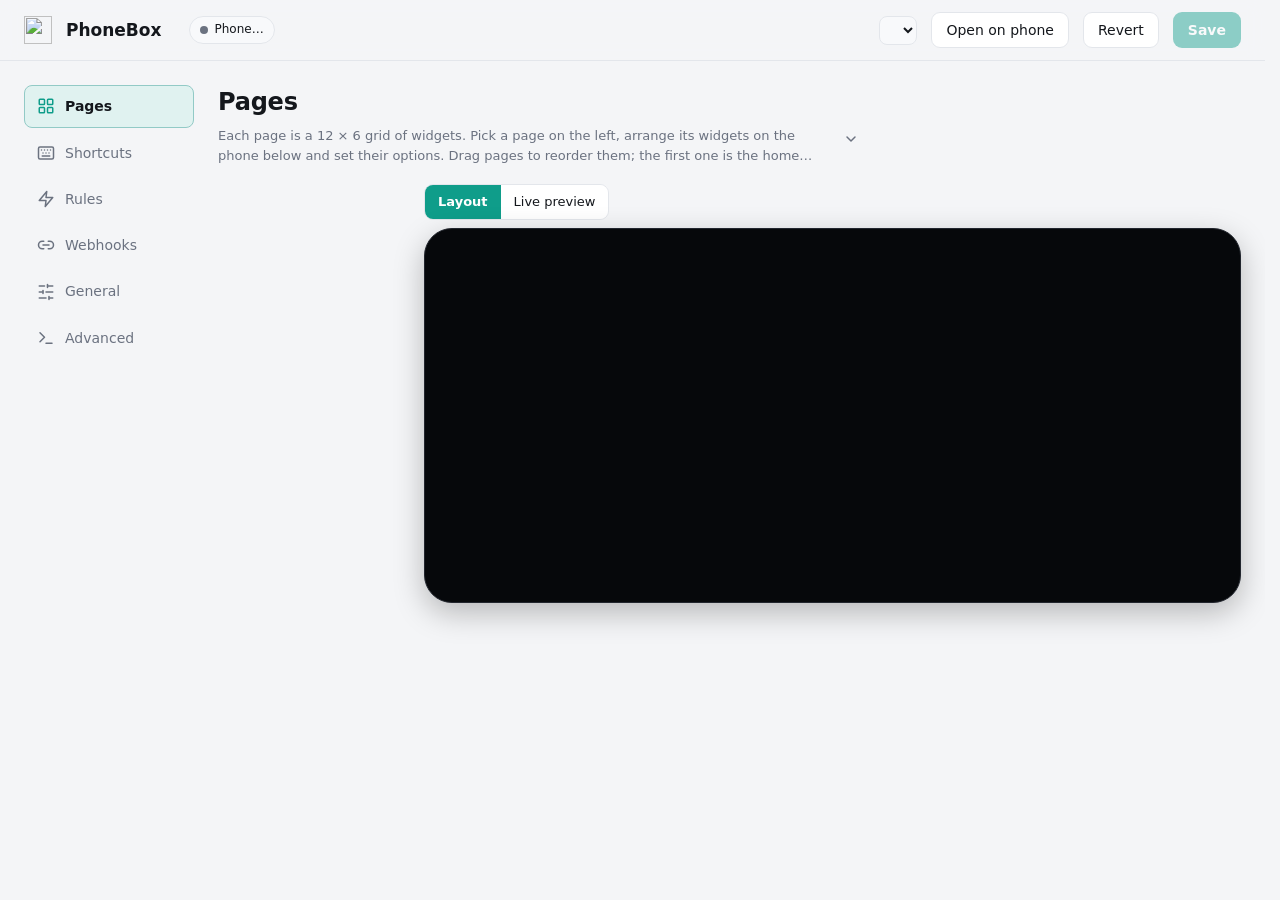
==== agent/PhoneBox.Agent/settings.html @ 84c180b3 "VALORANT page: match status, clip, hold to talk, mic mute, ping, stats Agent (ValorantHost.cs, Windo" ====
<!doctype html>
<html lang="en">
<head>
<meta charset="utf-8">
<meta name="viewport" content="width=device-width, initial-scale=1">
<title>PhoneBox Settings</title>
<link rel="icon" href="/favicon.ico">
<style>
:root {
  --bg: #f4f5f7; --panel: #ffffff; --panel-2: #f8f9fb; --line: #e3e6eb; --text: #14171c; --muted: #6b7280;
  --accent: #0f9d8a; --accent-ink: #ffffff; --danger: #dc2626; --ok: #16a34a; --warn: #d97706;
  --shadow: 0 1px 2px rgba(0,0,0,.05), 0 4px 16px rgba(0,0,0,.04);
  color-scheme: light;
}
@media (prefers-color-scheme: dark) {
  :root { --bg: #0c0e12; --panel: #14171d; --panel-2: #1a1e25; --line: #262b34; --text: #e8ecf1; --muted: #8a94a3;
    --accent: #2dd4bf; --accent-ink: #062b26; --shadow: none; color-scheme: dark; }
}
* { box-sizing: border-box; }
body { margin: 0; background: var(--bg); color: var(--text); font: 14px/1.45 "Segoe UI", system-ui, sans-serif; }
button, input, select, textarea { font: inherit; color: inherit; }
header {
  position: sticky; top: 0; z-index: 10; display: flex; align-items: center; gap: 14px;
  padding: 12px 24px; background: color-mix(in srgb, var(--bg) 88%, transparent); backdrop-filter: blur(8px);
  border-bottom: 1px solid var(--line);
}
header img { width: 28px; height: 28px; }
header h1 { font-size: 17px; margin: 0; font-weight: 650; }
header .ver { color: var(--muted); font-size: 12px; }
.pill { font-size: 12px; padding: 4px 10px; border-radius: 99px; background: var(--panel-2); border: 1px solid var(--line); display: inline-flex; gap: 6px; align-items: center; }
.pill i { width: 8px; height: 8px; border-radius: 50%; background: var(--muted); }
.pill.on i { background: var(--ok); box-shadow: 0 0 6px var(--ok); }
.spacer { flex: 1; }
.btn { border: 1px solid var(--line); background: var(--panel); padding: 7px 14px; border-radius: 9px; cursor: pointer; white-space: nowrap; }
.btn:hover { border-color: color-mix(in srgb, var(--accent) 50%, var(--line)); }
.btn.primary { background: var(--accent); color: var(--accent-ink); border-color: transparent; font-weight: 600; }
.btn.primary:disabled { opacity: .45; cursor: default; }
.btn.danger { color: var(--danger); }
.btn.sm { padding: 4px 9px; font-size: 12.5px; border-radius: 7px; }
.icon-btn { border: 1px solid var(--line); background: var(--panel); width: 30px; height: 30px; border-radius: 8px; cursor: pointer; display: grid; place-items: center; }
.ico { width: 1em; height: 1em; vertical-align: -0.15em; flex: none; }
.ico.m { margin-right: 0.35em; }
.icon-btn:disabled { opacity: .3; cursor: default; }

.layout { display: grid; grid-template-columns: 170px minmax(0, 1fr); gap: 24px; max-width: 1400px; margin: 0 auto; padding: 24px; }
nav { position: sticky; top: 76px; align-self: start; display: flex; flex-direction: column; gap: 2px; }
nav a { padding: 8px 12px; border-radius: 8px; color: var(--text); text-decoration: none; }
nav a:hover { background: var(--panel-2); }
nav a.on { background: var(--panel); box-shadow: var(--shadow); font-weight: 600; border: 1px solid var(--line); }
section { display: none; }
section.on { display: block; }
h2 { font-size: 20px; margin: 0 0 4px; }
.lead { color: var(--muted); margin: 0 0 18px; }
.card { background: var(--panel); border: 1px solid var(--line); border-radius: 14px; box-shadow: var(--shadow); padding: 16px 18px; margin-bottom: 14px; }
.card h3 { margin: 0 0 12px; font-size: 15px; }
.row { display: flex; align-items: center; gap: 12px; flex-wrap: wrap; }
.field { display: flex; flex-direction: column; gap: 5px; margin-bottom: 12px; min-width: 0; }
.field label { font-size: 12.5px; color: var(--muted); font-weight: 600; }
.field .hint { font-size: 12px; color: var(--muted); }
input[type=text], input[type=number], input[type=time], select, textarea {
  background: var(--panel-2); border: 1px solid var(--line); border-radius: 8px; padding: 7px 10px; outline: none; min-width: 0;
}
input:focus, select:focus, textarea:focus { border-color: var(--accent); }
.grid2 { display: grid; grid-template-columns: 1fr 1fr; gap: 0 16px; }
.check { display: inline-flex; align-items: center; gap: 7px; cursor: pointer; user-select: none; margin-right: 14px; }
.check input { accent-color: var(--accent); width: 16px; height: 16px; }
.ha-row { padding: 8px 0; border-bottom: 1px solid var(--line, rgba(255,255,255,.08)); }
.ha-row input[type=text] { min-width: 0; }

/* switch */
.switch { position: relative; width: 40px; height: 22px; flex: 0 0 40px; }
.switch input { opacity: 0; width: 0; height: 0; }
.switch span { position: absolute; inset: 0; background: var(--line); border-radius: 99px; transition: .2s; cursor: pointer; }
.switch span::after { content: ""; position: absolute; left: 3px; top: 3px; width: 16px; height: 16px; background: #fff; border-radius: 50%; transition: .2s; box-shadow: 0 1px 3px rgba(0,0,0,.3); }
.switch input:checked + span { background: var(--accent); }
.switch input:checked + span::after { left: 21px; }

/* pages: layout editor */
.pages-layout { display: grid; grid-template-columns: 190px minmax(0, 1fr); gap: 16px; align-items: start; }
#pageTabs { position: sticky; top: 76px; display: flex; flex-direction: column; gap: 4px; }
.ptab { display: flex; align-items: center; gap: 8px; padding: 7px 10px; border-radius: 9px; cursor: pointer; border: 1px solid transparent; user-select: none; }
.ptab:hover { background: var(--panel-2); }
.ptab.on { background: var(--panel); border-color: var(--line); box-shadow: var(--shadow); font-weight: 600; }
.ptab.off .pt-name, .ptab.off .pt-ico { opacity: .4; text-decoration: line-through; }
.ptab.dragging { opacity: .4; }
.ptab.over { outline: 2px dashed var(--accent); }
.pt-num { width: 20px; color: var(--muted); font-size: 12px; text-align: right; }
.pt-ico { font-size: 16px; }
.pt-name { flex: 1; min-width: 0; overflow: hidden; text-overflow: ellipsis; white-space: nowrap; }
.pt-n { font-size: 11px; color: var(--muted); background: var(--panel-2); border-radius: 6px; padding: 0 6px; }
.canvas-wrap { display: flex; justify-content: center; }
.stage-bar { display: flex; align-items: center; gap: 12px; margin: 0 0 8px; flex-wrap: wrap; }
.seg { display: inline-flex; border: 1px solid var(--line); border-radius: 9px; overflow: hidden; }
.seg button { border: 0; background: var(--panel); padding: 6px 13px; cursor: pointer; font: inherit; font-size: 13px; color: var(--text); }
.seg button.on { background: var(--accent); color: var(--accent-ink); font-weight: 600; }
#pageEditor.live .layout-hint { display: none; }
.preview { position: relative; aspect-ratio: 780 / 360; overflow: hidden; border-radius: 10px; background: #000; }
.preview iframe { position: absolute; left: 0; top: 0; width: 780px; height: 360px; border: 0; transform-origin: 0 0; }
.phone { width: 100%; max-width: 860px; padding: 14px 18px; border-radius: 28px; background: #06080b; border: 1px solid #22262e; box-shadow: 0 10px 30px rgba(0,0,0,.25); }
.canvas { position: relative; aspect-ratio: 752 / 333; display: grid; grid-template-columns: repeat(12, 1fr); grid-template-rows: repeat(6, 1fr); gap: 6px; touch-action: none; }
.canvas .cell { border-radius: 6px; background: rgba(255,255,255,.035); }
.wb { position: relative; z-index: 1; border-radius: 10px; background: #1a2230; border: 1.5px solid #2c3647; color: #e8ecf1; cursor: grab; overflow: hidden; display: flex; container-type: size; }
.wb:active { cursor: grabbing; }
.wb.sel { border-color: var(--accent); box-shadow: 0 0 0 3px color-mix(in srgb, var(--accent) 35%, transparent); z-index: 2; }
.wb-in { flex: 1; min-width: 0; display: flex; flex-direction: column; align-items: center; justify-content: center; text-align: center; padding: 4px; gap: 1px; pointer-events: none; }
.wb-ico { font-size: clamp(14px, 30cqmin, 34px); line-height: 1.1; }
.wb b { font-size: 12px; font-weight: 600; white-space: nowrap; overflow: hidden; text-overflow: ellipsis; max-width: 100%; }
.wb small { font-size: 11px; color: #94a3b8; white-space: nowrap; overflow: hidden; text-overflow: ellipsis; max-width: 100%; }
@container (max-height: 52px) { .wb small { display: none; } }
@container (max-height: 36px) { .wb b { display: none; } }
.rz { position: absolute; right: 0; bottom: 0; width: 16px; height: 16px; cursor: nwse-resize; background: linear-gradient(135deg, transparent 50%, var(--accent) 50%); border-bottom-right-radius: 8px; opacity: .7; }
.ed-cols { display: grid; grid-template-columns: minmax(0, 1fr) minmax(0, 1fr); gap: 14px; align-items: start; }
.palette { display: grid; grid-template-columns: 1fr; gap: 2px; max-height: 620px; overflow-y: auto; }
.pal-cat { font-size: 11px; letter-spacing: .1em; text-transform: uppercase; color: var(--muted); font-weight: 700; margin: 10px 0 2px 8px; }
.pal-cat:first-child { margin-top: 0; }
input[type=search] { background: var(--panel-2); border: 1px solid var(--line); border-radius: 8px; padding: 6px 10px; outline: none; }
.pal { display: flex; gap: 10px; align-items: center; text-align: left; padding: 6px 8px; border-radius: 9px; border: 1px solid transparent; background: none; cursor: pointer; }
.pal:hover { background: var(--panel-2); border-color: var(--line); }
.pal-ico { font-size: 20px; width: 28px; text-align: center; }
.pal b { display: block; font-size: 13px; }
.pal small { display: block; font-size: 12px; color: var(--muted); line-height: 1.3; }
.opts { display: flex; flex-wrap: wrap; gap: 6px 4px; align-items: center; }
textarea { width: 100%; resize: vertical; }
[hidden] { display: none !important; }
.modal { position: fixed; inset: 0; z-index: 40; background: rgba(0,0,0,.45); display: flex; align-items: center; justify-content: center; padding: 24px; }
.pair-qrs { display: flex; flex-wrap: wrap; gap: 18px; margin: 12px 0; }
.pair-qr { flex: 1 1 260px; display: flex; flex-direction: column; align-items: center; gap: 8px; text-align: center; }
.pair-qr img { width: min(260px, 100%); aspect-ratio: 1; background: #fff; border-radius: 12px; padding: 6px; }
.pair-qr.expired img { opacity: .15; }
.modal-box { background: var(--panel); border: 1px solid var(--line); border-radius: 16px; padding: 18px 20px; width: min(1000px, 100%); max-height: 90vh; overflow-y: auto; }
.tpl-grid { display: grid; grid-template-columns: repeat(auto-fill, minmax(210px, 1fr)); gap: 12px; }
.tpl { display: flex; flex-direction: column; gap: 4px; text-align: left; padding: 10px; border-radius: 12px; border: 1px solid var(--line); background: var(--panel-2); cursor: pointer; }
.tpl:hover { border-color: var(--accent); }
.tpl small { color: var(--muted); font-size: 12px; }
.mini { aspect-ratio: 2.26; display: grid; grid-template-columns: repeat(12, 1fr); grid-template-rows: repeat(6, 1fr); gap: 2px; background: #06080b; border-radius: 8px; padding: 4px; margin-bottom: 4px; }
.mini span { background: #1f2937; border-radius: 3px; display: grid; place-items: center; font-size: 12px; overflow: hidden; }
.empty-mini { display: grid; place-items: center; font-size: 28px; color: #64748b; }
/* webhooks */
.ex { display: grid; grid-template-columns: 210px minmax(0, 1fr); gap: 10px; align-items: center; margin-bottom: 6px; }
.ex span { color: var(--muted); font-size: 13px; }
.cmdline { display: block; cursor: copy; white-space: nowrap; overflow-x: auto; padding: 6px 10px; font: 12px/1.5 Consolas, "Cascadia Mono", monospace; }
table.items { width: 100%; border-collapse: collapse; font-size: 13px; }
table.items td { border-top: 1px solid var(--line); padding: 6px 8px; vertical-align: middle; }
table.items td.val { font-family: Consolas, monospace; font-size: 12px; max-width: 420px; overflow: hidden; text-overflow: ellipsis; white-space: nowrap; }
@media (max-width: 1100px) { .pages-layout, .ed-cols { grid-template-columns: 1fr; } #pageTabs { position: static; } }

/* rules */
.rule { display: grid; gap: 10px; }
.rule .line { display: flex; align-items: center; gap: 8px; flex-wrap: wrap; }
.rule .line > b { font-size: 13px; color: var(--muted); font-weight: 600; min-width: 44px; }
.rule select, .rule input[type=text], .rule input[type=number] { width: auto; min-width: 0; }
.rule input.grow { flex: 1 1 180px; }
.rule.off { opacity: .55; }
.rule .live { font-size: 12px; color: var(--accent); font-weight: 600; }
.rule .ropts { border-top: 1px solid var(--line); padding-top: 8px; display: grid; gap: 8px; }
.rule .ropts summary { cursor: pointer; font-size: 13px; color: var(--muted); font-weight: 600; }
.rule .ropts[open] summary { margin-bottom: 4px; }
.rule .days { display: inline-flex; gap: 3px; }
.rule .day { border: 1px solid var(--line); background: none; color: var(--muted); border-radius: 7px; padding: 3px 7px; font-size: 12px; cursor: pointer; }
.rule .day.on { background: color-mix(in srgb, var(--accent) 22%, transparent); color: var(--text); border-color: color-mix(in srgb, var(--accent) 55%, transparent); }
.presets { display: flex; flex-wrap: wrap; gap: 8px; }
.phone-row { border-top: 1px solid var(--line); padding: 10px 0; }
.phone-row:first-child { border-top: 0; padding-top: 0; }
.phone-row .row { gap: 10px; }
.phone-pages { display: flex; flex-wrap: wrap; gap: 4px 12px; margin-top: 8px; }
.cal-row { display: grid; grid-template-columns: 160px minmax(0, 1fr) 44px auto; gap: 8px; align-items: center; margin-bottom: 8px; }
.feed-row { grid-template-columns: 160px minmax(0, 1fr) auto; }
.cam-row { grid-template-columns: 160px minmax(0, 1fr) 80px 80px auto; }
.console-row { display: grid; grid-template-columns: 160px minmax(0, 1fr) auto; gap: 8px; align-items: start; margin-bottom: 14px; }
.console-row textarea, .console-row .console-dial { grid-column: 1 / 3; }
.console-row textarea { font-family: ui-monospace, Consolas, monospace; }
.console-dial { display: grid; grid-template-columns: repeat(3, minmax(0, 1fr)); gap: 8px; }
.cal-row input[type=color] { width: 44px; height: 34px; padding: 2px; }
@media (max-width: 700px) { .cal-row { grid-template-columns: 1fr 44px auto; } .feed-row { grid-template-columns: 1fr auto; } .cam-row { grid-template-columns: 1fr 80px 80px auto; } .cal-row .cal-url { grid-column: 1 / -1; grid-row: 2; } }

/* shortcuts */
.deck { display: grid; grid-template-columns: repeat(var(--cols, 4), minmax(0, 1fr)); gap: 10px; margin-bottom: 14px; }
.key {
  position: relative; aspect-ratio: 1.75; border-radius: 14px; cursor: pointer; display: flex; flex-direction: column; align-items: center; justify-content: center; gap: 4px;
  background: linear-gradient(160deg, color-mix(in srgb, var(--k) 28%, #11151b), #11151b); color: #eef2f6;
  border: 2px solid color-mix(in srgb, var(--k) 45%, transparent); user-select: none;
}
.key .ki { font-size: 26px; line-height: 1; }
.key .kl { font-size: 12.5px; font-weight: 500; max-width: 92%; overflow: hidden; text-overflow: ellipsis; white-space: nowrap; }
.key.sel { border-color: var(--accent); box-shadow: 0 0 0 3px color-mix(in srgb, var(--accent) 35%, transparent); }
.key.add { background: transparent; color: var(--muted); border: 2px dashed var(--line); }
.key.dragging { opacity: .35; }
.key.over { outline: 2px dashed var(--accent); outline-offset: 2px; }
.editor .grid2 { align-items: start; }
.swatches { display: flex; gap: 6px; flex-wrap: wrap; margin-top: 4px; }
.swatches button { width: 22px; height: 22px; border-radius: 6px; border: 2px solid transparent; cursor: pointer; }
.swatches button.on { border-color: var(--text); }
.emojis { display: flex; gap: 2px; flex-wrap: wrap; margin-top: 4px; }
.emojis button { border: 0; background: none; font-size: 18px; width: 30px; height: 30px; border-radius: 6px; cursor: pointer; color: inherit; display: inline-grid; place-items: center; }
.emojis button:hover { background: var(--panel-2); }
input[type=color] { width: 42px; height: 34px; border: 1px solid var(--line); border-radius: 8px; background: var(--panel-2); padding: 2px; }
.icon-input { width: 70px; text-align: center; font-size: 20px; }
.custom-icon-preview { width: 30px; height: 30px; object-fit: contain; border-radius: 6px; background: var(--panel-2); }

/* smart stack builder in inspector */
.stack-list { display: flex; flex-direction: column; gap: 6px; margin: 6px 0 10px; }
.stack-row {
  display: flex;
  align-items: center;
  gap: 8px;
  padding: 8px 10px;
  background: var(--panel-2);
  border: 1px solid var(--line);
  border-radius: 9px;
  user-select: none;
  cursor: pointer;
  transition: border-color .15s ease, background .15s ease, opacity .15s ease;
}
.stack-row:hover { background: color-mix(in srgb, var(--panel-2) 80%, var(--line)); }
.stack-row.off { opacity: .5; }
.stack-row.off .stack-row-name { text-decoration: line-through; }
.stack-row.dragging { opacity: .35; }
.stack-row.over { outline: 2px dashed var(--accent); outline-offset: 1px; }
.stack-row.has-config-open {
  border-bottom-left-radius: 0;
  border-bottom-right-radius: 0;
  border-color: var(--accent);
  background: color-mix(in srgb, var(--accent) 12%, var(--panel-2));
}
.stack-row-handle {
  cursor: grab;
  color: var(--muted);
  font-size: 15px;
  line-height: 1;
  padding: 2px 4px;
}
.stack-row-handle:active { cursor: grabbing; }
.stack-row-check { cursor: pointer; }
.stack-row-ico { font-size: 17px; width: 22px; text-align: center; }
.stack-row-name { flex: 1; min-width: 0; font-size: 13px; font-weight: 500; overflow: hidden; text-overflow: ellipsis; white-space: nowrap; }
.stack-row-chevron { font-size: 11px; color: var(--muted); padding: 0 4px; }
.stack-row:hover .stack-row-chevron { color: var(--text); }
.stack-row-actions { display: flex; align-items: center; gap: 4px; }
.stack-btn-sm {
  background: none;
  border: none;
  color: var(--muted);
  cursor: pointer;
  padding: 3px 6px;
  border-radius: 5px;
  font-size: 11px;
  line-height: 1;
}
.stack-btn-sm:hover:not(:disabled) { background: var(--line); color: var(--text); }
.stack-btn-sm:disabled { opacity: 0.3; cursor: default; }
.stack-btn-del:hover { background: rgba(239, 68, 68, 0.2); color: #f87171; }
.stack-sub-config {
  margin: -6px 0 4px;
  padding: 10px 12px;
  background: var(--panel);
  border: 1px solid var(--accent);
  border-top: none;
  border-bottom-left-radius: 9px;
  border-bottom-right-radius: 9px;
  display: flex;
  flex-direction: column;
  gap: 8px;
  box-shadow: 0 4px 10px rgba(0, 0, 0, 0.25);
}
.stack-sub-header {
  display: flex;
  justify-content: space-between;
  align-items: center;
  padding-bottom: 4px;
  border-bottom: 1px solid var(--line);
}
.stack-dropzone {
  border: 2px dashed var(--line);
  border-radius: 10px;
  padding: 12px 10px;
  text-align: center;
  color: var(--muted);
  font-size: 12.5px;
  cursor: default;
  transition: all .2s ease;
  background: rgba(255, 255, 255, 0.015);
  display: flex;
  align-items: center;
  justify-content: center;
  gap: 8px;
}
.stack-dropzone.over {
  border-color: var(--accent);
  background: color-mix(in srgb, var(--accent) 15%, transparent);
  color: var(--accent);
}
.pal[draggable="true"] { cursor: grab; }
.pal[draggable="true"]:active { cursor: grabbing; }
.wb.stack-canvas-over {
  border-color: var(--accent) !important;
  box-shadow: 0 0 0 3px color-mix(in srgb, var(--accent) 50%, transparent) !important;
}

/* city search */
.results { display: flex; flex-direction: column; border: 1px solid var(--line); border-radius: 8px; overflow: hidden; margin-top: 6px; }
.results button { text-align: left; border: 0; background: var(--panel); padding: 8px 10px; cursor: pointer; border-bottom: 1px solid var(--line); }
.results button:last-child { border-bottom: 0; }
.results button:hover { background: var(--panel-2); }
.results small { color: var(--muted); }

textarea.json { width: 100%; min-height: 420px; font: 12.5px/1.5 Consolas, "Cascadia Mono", monospace; resize: vertical; }
code { background: var(--panel-2); padding: 1px 6px; border-radius: 5px; font-size: 12.5px; }
dl { display: grid; grid-template-columns: max-content 1fr; gap: 6px 16px; margin: 0; }
dt { color: var(--muted); }
dd { margin: 0; word-break: break-all; }

.toast { position: fixed; bottom: 22px; left: 50%; transform: translate(-50%, 20px); opacity: 0; transition: .25s; padding: 10px 18px; border-radius: 10px;
  background: var(--text); color: var(--bg); font-weight: 500; pointer-events: none; z-index: 50; }
.toast.on { opacity: 1; transform: translate(-50%, 0); }
.toast.err { background: var(--danger); color: #fff; }
.dirty-dot { width: 8px; height: 8px; border-radius: 50%; background: var(--warn); }
.dirty { display: none; align-items: center; gap: 7px; font-size: 12px; color: var(--muted); white-space: nowrap; }
.is-dirty .dirty { display: inline-flex; animation: pb-in .18s var(--ease) backwards; }
@media (max-width: 1000px) { .dirty span { display: none; } }
/* a waiting update sits in the header, seen from every section: the Updates card is far down General */
.upd-top { display: inline-flex; align-items: center; color: var(--accent); background: color-mix(in srgb, var(--accent) 12%, var(--panel)); border-color: color-mix(in srgb, var(--accent) 60%, var(--line)); font-weight: 600; }
.upd-top[hidden] { display: none; }
.upd-top:disabled { opacity: .6; cursor: default; }
@media (max-width: 700px) { .upd-top .lbl { display: none; } .upd-top .ico.m { margin-right: 0; } }

/* ---------------------------------------------------------------- feel: feedback, targets, focus, motion
   Fitts: bigger hit areas, nothing moves under the pointer. Doherty: every control answers within 100 ms
   (hover, press, busy). Zeigarnik: unsaved work is named. Only transform/opacity animate (plus colours). */
:root { --ease: cubic-bezier(.2, .7, .2, 1); }
html { scrollbar-gutter: stable; -webkit-tap-highlight-color: transparent; }
body { -webkit-font-smoothing: antialiased; }
::selection { background: color-mix(in srgb, var(--accent) 30%, transparent); }
button, a, select, summary, label.switch, .seg button { touch-action: manipulation; }
:focus-visible { outline: 2px solid var(--accent); outline-offset: 2px; }
input:focus-visible, select:focus-visible, textarea:focus-visible { outline: none; border-color: var(--accent); box-shadow: 0 0 0 3px color-mix(in srgb, var(--accent) 22%, transparent); }
.switch input:focus-visible + span { outline: 2px solid var(--accent); outline-offset: 2px; }
.seg button:focus-visible { outline-offset: -3px; }

.btn, .icon-btn, .ptab, nav a, .seg button, .pal, .tpl, .key, .wb, .day, .results button, .emojis button, .stack-btn-sm, .swatches button,
input, select, textarea {
  transition: background-color .12s ease, border-color .12s ease, color .12s ease, box-shadow .12s ease, opacity .12s ease, transform .12s ease;
}
.btn { min-height: 36px; }
.btn.sm { min-height: 32px; }
.btn:hover:not(:disabled) { background: var(--panel-2); }
.btn.primary:hover:not(:disabled) { background: color-mix(in srgb, var(--accent) 88%, #000); }
.btn:disabled { cursor: not-allowed; }
.btn:active:not(:disabled), .icon-btn:active:not(:disabled), .seg button:active, .day:active { transform: scale(.97); }
.icon-btn { width: 36px; height: 36px; }
.icon-btn:hover:not(:disabled) { background: var(--panel-2); border-color: color-mix(in srgb, var(--accent) 50%, var(--line)); }
.seg button { min-height: 34px; }
.seg button:hover:not(.on) { background: var(--panel-2); }
nav a { border: 1px solid transparent; padding: 10px 12px; }
.ptab { min-height: 40px; }
.ptab:active { background: var(--panel-2); }
.wb:hover:not(.sel) { border-color: color-mix(in srgb, var(--accent) 55%, #2c3647); }
.key:hover:not(.sel):not(.add) { border-color: color-mix(in srgb, var(--k) 75%, transparent); }
.key.add:hover { color: var(--text); border-color: var(--accent); }
.rz { width: 20px; height: 20px; }
.rule .day { min-height: 28px; padding: 3px 8px; }
.emojis button { width: 32px; height: 32px; }
.stack-btn-sm { min-width: 28px; min-height: 28px; font-size: 12px; }
.pal { min-height: 40px; }
.results button { min-height: 38px; }
/* the 22px switch gets a larger hit area without changing how it looks */
.switch::before { content: ""; position: absolute; inset: -8px -4px; }
.switch span { transition: background-color .15s ease; }
.switch span::after { transition: transform .15s var(--ease); }
.switch input:checked + span::after { left: 3px; transform: translateX(18px); }

.pill { transition: background-color .2s ease, border-color .2s ease; }
.pill.on i { box-shadow: 0 0 0 3px color-mix(in srgb, var(--ok) 25%, transparent); }
.pill.on { border-color: color-mix(in srgb, var(--ok) 40%, var(--line)); }
.lead { font-size: 13px; line-height: 1.55; max-width: 78ch; }
.palette, .modal-box { overscroll-behavior: contain; }

/* a button that is working says so without changing size */
.btn.busy { position: relative; color: transparent !important; pointer-events: none; }
.btn.busy::after { content: ""; position: absolute; left: 50%; top: 50%; width: 14px; height: 14px; margin: -7px 0 0 -7px; border-radius: 50%;
  border: 2px solid var(--accent-ink); border-right-color: transparent; animation: pb-spin .7s linear infinite; }

/* moving between sections and opening dialogs: short, transform only */
@keyframes pb-in { from { transform: translateY(6px); } }
@keyframes pb-pop { from { transform: scale(.98); } }
@keyframes pb-spin { to { transform: rotate(360deg); } }
section.on { animation: pb-in .18s var(--ease) backwards; }
.modal-box { animation: pb-pop .18s var(--ease) backwards; }

/* the toast confirms (peak-end) and keeps an error up longer */
.toast { display: flex; align-items: center; gap: 9px; max-width: min(92vw, 560px); transition: opacity .2s ease, transform .25s var(--ease); }
summary { padding: 8px 0; cursor: pointer; }
summary:focus-visible { outline-offset: 0; border-radius: 6px; }
.toast::before { content: "✓"; display: inline-grid; place-items: center; flex: none; width: 18px; height: 18px; border-radius: 50%; font-size: 11px; font-weight: 700;
  background: var(--accent); color: var(--accent-ink); }
.toast.err::before { content: "!"; background: #fff; color: var(--danger); }

/* nav icons: Lucide, as masks so they take the text colour */
nav a[href="#pages"]::before { -webkit-mask-image: url("data:image/svg+xml,%3Csvg%20xmlns='http://www.w3.org/2000/svg'%20viewBox='0%200%2024%2024'%20fill='none'%20stroke='black'%20stroke-width='2'%20stroke-linecap='round'%20stroke-linejoin='round'%3E%3Crect%20width='7'%20height='7'%20x='3'%20y='3'%20rx='1'/%3E%3Crect%20width='7'%20height='7'%20x='14'%20y='3'%20rx='1'/%3E%3Crect%20width='7'%20height='7'%20x='14'%20y='14'%20rx='1'/%3E%3Crect%20width='7'%20height='7'%20x='3'%20y='14'%20rx='1'/%3E%3C/svg%3E"); mask-image: url("data:image/svg+xml,%3Csvg%20xmlns='http://www.w3.org/2000/svg'%20viewBox='0%200%2024%2024'%20fill='none'%20stroke='black'%20stroke-width='2'%20stroke-linecap='round'%20stroke-linejoin='round'%3E%3Crect%20width='7'%20height='7'%20x='3'%20y='3'%20rx='1'/%3E%3Crect%20width='7'%20height='7'%20x='14'%20y='3'%20rx='1'/%3E%3Crect%20width='7'%20height='7'%20x='14'%20y='14'%20rx='1'/%3E%3Crect%20width='7'%20height='7'%20x='3'%20y='14'%20rx='1'/%3E%3C/svg%3E"); }
nav a[href="#shortcuts"]::before { -webkit-mask-image: url("data:image/svg+xml,%3Csvg%20xmlns='http://www.w3.org/2000/svg'%20viewBox='0%200%2024%2024'%20fill='none'%20stroke='black'%20stroke-width='2'%20stroke-linecap='round'%20stroke-linejoin='round'%3E%3Cpath%20d='M10%208h.01M12%2012h.01M14%208h.01M16%2012h.01M18%208h.01M6%208h.01M7%2016h10M8%2012h.01'/%3E%3Crect%20width='20'%20height='16'%20x='2'%20y='4'%20rx='2'/%3E%3C/svg%3E"); mask-image: url("data:image/svg+xml,%3Csvg%20xmlns='http://www.w3.org/2000/svg'%20viewBox='0%200%2024%2024'%20fill='none'%20stroke='black'%20stroke-width='2'%20stroke-linecap='round'%20stroke-linejoin='round'%3E%3Cpath%20d='M10%208h.01M12%2012h.01M14%208h.01M16%2012h.01M18%208h.01M6%208h.01M7%2016h10M8%2012h.01'/%3E%3Crect%20width='20'%20height='16'%20x='2'%20y='4'%20rx='2'/%3E%3C/svg%3E"); }
nav a[href="#rules"]::before { -webkit-mask-image: url("data:image/svg+xml,%3Csvg%20xmlns='http://www.w3.org/2000/svg'%20viewBox='0%200%2024%2024'%20fill='none'%20stroke='black'%20stroke-width='2'%20stroke-linecap='round'%20stroke-linejoin='round'%3E%3Cpolygon%20points='13%202%203%2014%2012%2014%2011%2022%2021%2010%2012%2010%2013%202'/%3E%3C/svg%3E"); mask-image: url("data:image/svg+xml,%3Csvg%20xmlns='http://www.w3.org/2000/svg'%20viewBox='0%200%2024%2024'%20fill='none'%20stroke='black'%20stroke-width='2'%20stroke-linecap='round'%20stroke-linejoin='round'%3E%3Cpolygon%20points='13%202%203%2014%2012%2014%2011%2022%2021%2010%2012%2010%2013%202'/%3E%3C/svg%3E"); }
nav a[href="#webhooks"]::before { -webkit-mask-image: url("data:image/svg+xml,%3Csvg%20xmlns='http://www.w3.org/2000/svg'%20viewBox='0%200%2024%2024'%20fill='none'%20stroke='black'%20stroke-width='2'%20stroke-linecap='round'%20stroke-linejoin='round'%3E%3Cpath%20d='M9%2017H7A5%205%200%200%201%207%207h2'/%3E%3Cpath%20d='M15%207h2a5%205%200%201%201%200%2010h-2'/%3E%3Cline%20x1='8'%20x2='16'%20y1='12'%20y2='12'/%3E%3C/svg%3E"); mask-image: url("data:image/svg+xml,%3Csvg%20xmlns='http://www.w3.org/2000/svg'%20viewBox='0%200%2024%2024'%20fill='none'%20stroke='black'%20stroke-width='2'%20stroke-linecap='round'%20stroke-linejoin='round'%3E%3Cpath%20d='M9%2017H7A5%205%200%200%201%207%207h2'/%3E%3Cpath%20d='M15%207h2a5%205%200%201%201%200%2010h-2'/%3E%3Cline%20x1='8'%20x2='16'%20y1='12'%20y2='12'/%3E%3C/svg%3E"); }
nav a[href="#general"]::before { -webkit-mask-image: url("data:image/svg+xml,%3Csvg%20xmlns='http://www.w3.org/2000/svg'%20viewBox='0%200%2024%2024'%20fill='none'%20stroke='black'%20stroke-width='2'%20stroke-linecap='round'%20stroke-linejoin='round'%3E%3Cline%20x1='21'%20x2='14'%20y1='4'%20y2='4'/%3E%3Cline%20x1='10'%20x2='3'%20y1='4'%20y2='4'/%3E%3Cline%20x1='21'%20x2='12'%20y1='12'%20y2='12'/%3E%3Cline%20x1='8'%20x2='3'%20y1='12'%20y2='12'/%3E%3Cline%20x1='21'%20x2='16'%20y1='20'%20y2='20'/%3E%3Cline%20x1='12'%20x2='3'%20y1='20'%20y2='20'/%3E%3Cline%20x1='14'%20x2='14'%20y1='2'%20y2='6'/%3E%3Cline%20x1='8'%20x2='8'%20y1='10'%20y2='14'/%3E%3Cline%20x1='16'%20x2='16'%20y1='18'%20y2='22'/%3E%3C/svg%3E"); mask-image: url("data:image/svg+xml,%3Csvg%20xmlns='http://www.w3.org/2000/svg'%20viewBox='0%200%2024%2024'%20fill='none'%20stroke='black'%20stroke-width='2'%20stroke-linecap='round'%20stroke-linejoin='round'%3E%3Cline%20x1='21'%20x2='14'%20y1='4'%20y2='4'/%3E%3Cline%20x1='10'%20x2='3'%20y1='4'%20y2='4'/%3E%3Cline%20x1='21'%20x2='12'%20y1='12'%20y2='12'/%3E%3Cline%20x1='8'%20x2='3'%20y1='12'%20y2='12'/%3E%3Cline%20x1='21'%20x2='16'%20y1='20'%20y2='20'/%3E%3Cline%20x1='12'%20x2='3'%20y1='20'%20y2='20'/%3E%3Cline%20x1='14'%20x2='14'%20y1='2'%20y2='6'/%3E%3Cline%20x1='8'%20x2='8'%20y1='10'%20y2='14'/%3E%3Cline%20x1='16'%20x2='16'%20y1='18'%20y2='22'/%3E%3C/svg%3E"); }
nav a[href="#advanced"]::before { -webkit-mask-image: url("data:image/svg+xml,%3Csvg%20xmlns='http://www.w3.org/2000/svg'%20viewBox='0%200%2024%2024'%20fill='none'%20stroke='black'%20stroke-width='2'%20stroke-linecap='round'%20stroke-linejoin='round'%3E%3Cpolyline%20points='4%2017%2010%2011%204%205'/%3E%3Cline%20x1='12'%20x2='20'%20y1='19'%20y2='19'/%3E%3C/svg%3E"); mask-image: url("data:image/svg+xml,%3Csvg%20xmlns='http://www.w3.org/2000/svg'%20viewBox='0%200%2024%2024'%20fill='none'%20stroke='black'%20stroke-width='2'%20stroke-linecap='round'%20stroke-linejoin='round'%3E%3Cpolyline%20points='4%2017%2010%2011%204%205'/%3E%3Cline%20x1='12'%20x2='20'%20y1='19'%20y2='19'/%3E%3C/svg%3E"); }

/* ---------------------------------------------------------------- feel, round 2: clearer selection, calmer chrome */
h2 { font-size: 24px; font-weight: 700; letter-spacing: -.01em; margin-bottom: 6px; }
nav { gap: 4px; }
nav a { display: flex; align-items: center; gap: 10px; color: var(--muted); font-weight: 500; }
nav a::before { content: ""; width: 18px; height: 18px; flex: none; background: currentColor; -webkit-mask: center / contain no-repeat; mask: center / contain no-repeat; }
nav a:hover { color: var(--text); }
nav a.on { background: color-mix(in srgb, var(--accent) 13%, var(--panel)); border-color: color-mix(in srgb, var(--accent) 38%, var(--line)); color: var(--text); font-weight: 650; box-shadow: none; }
nav a.on::before { color: var(--accent); }
.ptab.on { background: color-mix(in srgb, var(--accent) 12%, var(--panel)); border-color: color-mix(in srgb, var(--accent) 38%, var(--line)); box-shadow: none; }
.ptab.on .pt-num { color: var(--accent); font-weight: 700; }
.card { padding: 18px 20px; border-radius: 16px; }
.card h3 { font-size: 16px; margin-bottom: 14px; }

/* long intro text: two lines, one click opens it */
.lead.clamp:not(.open) { display: -webkit-box; -webkit-line-clamp: 2; -webkit-box-orient: vertical; overflow: hidden; }
.lead.long { cursor: pointer; position: relative; padding-right: 28px; border-radius: 6px; }
.lead.long::after { content: ""; position: absolute; right: 4px; top: 5px; width: 16px; height: 16px; background: var(--muted);
  -webkit-mask: url("data:image/svg+xml,%3Csvg xmlns='http://www.w3.org/2000/svg' viewBox='0 0 24 24' fill='none' stroke='black' stroke-width='2.2' stroke-linecap='round' stroke-linejoin='round'%3E%3Cpath d='m6 9 6 6 6-6'/%3E%3C/svg%3E") center / contain no-repeat;
  mask: url("data:image/svg+xml,%3Csvg xmlns='http://www.w3.org/2000/svg' viewBox='0 0 24 24' fill='none' stroke='black' stroke-width='2.2' stroke-linecap='round' stroke-linejoin='round'%3E%3Cpath d='m6 9 6 6 6-6'/%3E%3C/svg%3E") center / contain no-repeat;
  transition: transform .2s var(--ease); }
.lead.long.open::after { transform: rotate(180deg); }
.lead.long:hover { color: var(--text); }

/* page toolbar: the one useful state (home page) stays outlined, the housekeeping buttons go quiet until hovered */
#peHead .card > .row + .row .btn.sm { border-color: transparent; background: transparent; color: var(--muted); }
#peHead .card > .row + .row .btn.sm:hover:not(:disabled) { color: var(--text); background: var(--panel-2); border-color: var(--line); }
#peHead .card > .row + .row .btn.sm.danger { color: var(--danger); }
#peHead .card > .row + .row .btn.sm.danger:hover:not(:disabled) { background: color-mix(in srgb, var(--danger) 10%, transparent); border-color: color-mix(in srgb, var(--danger) 35%, transparent); }
#peHead .card > .row + .row .btn.sm:has(.ico.m) { border-color: var(--line); color: var(--text); }

/* Save, the one thing waiting for the user: a single pulse the moment there is something to save */
#save { position: relative; }
.is-dirty #save::before { content: ""; position: absolute; inset: -2px; border-radius: 11px; border: 2px solid var(--accent); pointer-events: none; animation: pb-ring .9s ease-out 1 both; }
@keyframes pb-ring { from { transform: scale(1); opacity: .9; } to { transform: scale(1.22, 1.5); opacity: 0; } }
@media (pointer: coarse) {
  .btn { min-height: 44px; } .btn.sm { min-height: 40px; } .icon-btn { width: 44px; height: 44px; }
  .seg button { min-height: 40px; } .ptab { min-height: 44px; } .rule .day { min-height: 36px; padding: 4px 10px; }
  .emojis button { width: 40px; height: 40px; } .stack-btn-sm { min-width: 36px; min-height: 36px; }
}
@media (max-width: 800px) {
  nav a { flex: none; min-height: 44px; display: flex; align-items: center; white-space: nowrap; }
  header { flex-wrap: wrap; padding: 10px 16px; gap: 10px; }
  input, select, textarea { font-size: 16px; } /* below 16px iOS zooms the page on focus */
}
@media (max-width: 600px) { header { position: static; } } /* a wrapped sticky header would eat a third of the screen */
@media (prefers-reduced-motion: reduce) {
  *, *::before, *::after { animation-duration: .001ms !important; animation-iteration-count: 1 !important; transition-duration: .001ms !important; }
  .toast { transform: translate(-50%, 0); }
}

@media (max-width: 800px) {
  .layout { grid-template-columns: 1fr; padding: 16px; }
  nav { position: static; flex-direction: row; overflow-x: auto; }
  .grid2 { grid-template-columns: 1fr; }
  .deck { --cols: 3 !important; }
}
</style>
</head>
<body>
<header id="hdr">
  <img src="/favicon.ico" alt="" width="28" height="28">
  <h1>PhoneBox</h1><span class="ver" id="ver"></span>
  <span class="pill" id="phone"><i></i><span data-i18n="s.phoneStatus">Phone…</span></span>
  <button class="btn sm upd-top" id="updTop" hidden></button>
  <div class="spacer"></div>
  <select id="langSel" data-i18n-title="lang.label" title="Language" aria-label="Language" style="padding:5px 8px;border-radius:8px;border:1px solid var(--line);background:var(--panel-2);color:var(--text);font-size:12.5px;max-width:160px"></select>
  <span class="dirty" role="status" data-i18n-title="s.unsavedChanges" title="Unsaved changes"><i class="dirty-dot"></i><span data-i18n="s.unsavedChanges">Unsaved changes</span></span>
  <button class="btn primary" id="restartBtn" hidden title="Wi-Fi settings change after a restart" data-i18n="s.restartApply" data-i18n-title="s.restartApplyTitle">Restart to apply</button>
  <button class="btn" id="openPhone" data-i18n="s.openOnPhone">Open on phone</button>
  <button class="btn" id="revert" disabled data-i18n="s.revert">Revert</button>
  <button class="btn primary" id="save" disabled data-i18n="s.save">Save</button>
</header>

<div class="layout">
  <nav id="nav">
    <a href="#pages" class="on" data-i18n="s.nav.pages">Pages</a>
    <a href="#shortcuts" data-i18n="s.nav.shortcuts">Shortcuts</a>
    <a href="#rules" data-i18n="s.nav.rules">Rules</a>
    <a href="#webhooks" data-i18n="s.nav.webhooks">Webhooks</a>
    <a href="#general" data-i18n="s.nav.general">General</a>
    <a href="#advanced" data-i18n="s.nav.advanced">Advanced</a>
  </nav>

  <main>
    <section id="pages" class="on">
      <h2 data-i18n="s.nav.pages">Pages</h2>
      <p class="lead" data-i18n="s.pages.lead">Each page is a 12 × 6 grid of widgets. Pick a page on the left, arrange its widgets on the phone below and set their options.
        Drag pages to reorder them; the first one is the home page the panel returns to when idle. On the phone, swipe, use the volume keys,
        or tap the dots (or long-press a page) for an overview of all pages.</p>
      <div class="pages-layout">
        <div id="pageTabs"></div>
        <div id="pageEditor">
          <div id="peHead"></div>
          <div id="stage">
            <div class="stage-bar">
              <div class="seg" id="stageSeg"><button data-v="layout" class="on" data-i18n="s.pages.layout">Layout</button><button data-v="live" data-i18n="s.pages.livePreview">Live preview</button></div>
              <span class="hint" id="stageHint"></span>
            </div>
            <div class="canvas-wrap"><div class="phone"><div class="canvas" id="canvas"></div><div class="preview" id="previewBox" hidden></div></div></div>
          </div>
          <div id="peRest"></div>
        </div>
      </div>
    </section>

    <section id="shortcuts">
      <h2 data-i18n="s.nav.shortcuts">Shortcuts</h2>
      <p class="lead" data-i18n="s.shortcuts.lead">The keys shown by Shortcut grid and Big button widgets. Click a key to edit it, drag to reorder. The phone only sends the key's id; commands never leave this computer.</p>
      <div class="deck" id="deck"></div>
      <div class="card editor" id="editor"></div>
    </section>

    <section id="rules">
      <h2 data-i18n="s.nav.rules">Rules</h2>
      <p class="lead" data-i18n="s.rules.lead">Let the panel react to what happens on this computer: show the AI page when Claude needs you, the music page when
        something plays, an "on air" sign during calls. A rule fires when its condition starts; with <b>only while it lasts</b> the phone
        goes back to where it was (and a pushed value is removed) when the condition ends.</p>
      <div class="card">
        <h3 data-i18n="s.rules.add">Add a rule</h3>
        <div class="presets" id="rulePresets"></div>
      </div>
      <div class="card row" style="gap:10px;align-items:center">
        <span id="rulesPausedState" class="hint" style="flex:1" data-i18n="s.rules.countdown">Page switches count down on the phone and wait while you use it (General › Page switching).</span>
        <button class="btn sm" id="rulesPauseBtn" data-i18n="s.rules.pause1h">Pause all rules for 1 hour</button>
      </div>
      <div id="ruleList"></div>
    </section>

    <section id="general">
      <h2 data-i18n="s.nav.general">General</h2>
      <div class="card" id="appearanceSettings"></div>
      <div class="card" id="controlSettings"></div>
      <p class="lead" data-i18n="s.general.lead">Weather, night mode, display behaviour and the phone connection.</p>

      <div class="card">
        <h3 data-i18n="s.weather.title">Weather</h3>
        <div class="field">
          <label data-i18n="s.weather.searchCity">Search for a city</label>
          <div class="row"><input type="text" id="citySearch" data-i18n-placeholder="s.weather.searchPlaceholder" placeholder="e.g. Tallinn, Berlin…" style="flex:1"><button class="btn" id="cityBtn" data-i18n="s.weather.searchBtn">Search</button></div>
          <div class="results" id="cityResults" hidden></div>
        </div>
        <div class="grid2">
          <div class="field"><label data-i18n="s.weather.displayName">Display name</label><input type="text" data-bind="weather.city"></div>
          <div class="row" style="gap:10px">
            <div class="field" style="flex:1"><label data-i18n="s.weather.lat">Latitude</label><input type="number" step="0.001" data-bind="weather.lat" data-type="num"></div>
            <div class="field" style="flex:1"><label data-i18n="s.weather.lon">Longitude</label><input type="number" step="0.001" data-bind="weather.lon" data-type="num"></div>
          </div>
          <div class="field"><label for="weatherUnit" data-i18n="s.weather.unit">Temperature unit</label>
            <select id="weatherUnit" data-bind="weather.unit"><option value="celsius" data-i18n="s.weather.unitC">Celsius (°C)</option><option value="fahrenheit" data-i18n="s.weather.unitF">Fahrenheit (°F)</option></select></div>
          <div class="field"><label for="weatherModel" data-i18n="s.weather.model">Forecast model</label>
            <select id="weatherModel" data-bind="weather.model">
              <option value="" data-i18n="s.weather.modelAuto">Automatic (Open-Meteo best match)</option>
              <option value="gfs_seamless">GFS (NOAA)</option>
              <option value="ecmwf_ifs025">ECMWF IFS</option>
              <option value="icon_seamless">ICON (DWD)</option>
              <option value="ukmo_seamless">UKMO (Met Office)</option>
              <option value="gem_seamless">GEM (ECCC)</option>
              <option value="jma_seamless">JMA</option>
              <option value="meteofrance_seamless">Météo-France</option>
              <option value="cma_grapes_global">CMA GRAPES</option>
            </select></div>
        </div>
        <p class="hint" style="margin:8px 0 0" data-i18n="s.weather.modelHint">Apps and models disagree by a degree or two. Only Automatic and GFS supply every value: with another model the UV index, and with some also the chance of rain, may be missing.</p>
        <p class="hint" style="margin:8px 0 0" data-i18n="s.weather.openMeteoHint">The phone asks Open-Meteo for this location only while a page has a widget that uses the weather (weather, forecast, sun &amp; moon, a clock with its weather line, Custom HTML).</p>
      </div>

      <div class="card">
        <h3 data-i18n="s.ping.title">Ping</h3>
        <div class="field"><label data-i18n="s.ping.label">Host pinged every 5 seconds for the ping metric and the "ping high" rule (empty = off)</label>
          <input type="text" data-bind="ping.host" placeholder="off" spellcheck="false" autocomplete="off"></div>
        <div class="field" style="margin-top:10px"><label data-i18n="s.net.adapters">Network adapters counted by the network meters</label>
          <div id="netAdapters" class="hint"></div>
          <span class="hint" data-i18n="s.net.hint">None ticked = automatic (the connected Ethernet and Wi-Fi adapters). With a VPN that carries the same traffic, or a reading that looks too high, tick only the adapter you use.</span></div>
      </div>

      <!-- A52 fork: the VALORANT page (ValorantHost.cs). English only; nothing here goes to the phone. -->
      <div class="card">
        <h3>VALORANT</h3>
        <div class="row" style="margin-bottom:8px"><label class="switch"><input type="checkbox" data-bind="valorant.autoPage"><span></span></label> <span>Open the VALORANT page when the game starts, go back home when it exits</span></div>
        <div class="row" style="gap:10px">
          <div class="field" style="flex:1"><label>Page id</label><input type="text" data-bind="valorant.page" spellcheck="false" autocomplete="off"></div>
          <div class="field" style="flex:1"><label>Medal clip hotkey</label><input type="text" data-bind="valorant.clipKey" placeholder="f10" spellcheck="false" autocomplete="off"></div>
          <div class="field" style="flex:1"><label>Team voice key (held)</label><input type="text" data-bind="valorant.talkKey" placeholder="v" spellcheck="false" autocomplete="off"></div>
        </div>
        <div class="field"><label>Microphone for the mute toggle (empty = the Windows default recording device, else part of its name)</label>
          <input type="text" data-bind="valorant.micDevice" spellcheck="false" autocomplete="off"></div>
        <div class="field"><label>"Ping to my server": host or IP probed with ICMP every 2 seconds (empty = off)</label>
          <input type="text" data-bind="valorant.pingHost" placeholder="off" spellcheck="false" autocomplete="off"></div>
        <div class="row" style="gap:10px">
          <div class="field" style="flex:2"><label>HenrikDev API key for post-match stats (api.henrikdev.xyz/dashboard)</label><input type="password" data-bind="valorant.statsApiKey" autocomplete="off"></div>
          <div class="field" style="flex:1"><label>Region (empty = from the game's log)</label><input type="text" data-bind="valorant.statsRegion" placeholder="eu" spellcheck="false" autocomplete="off"></div>
        </div>
        <div class="field"><label>Map callout images folder (Ascent.png, Bind.jpg …; empty = %APPDATA%\PhoneBox\valorant-maps)</label>
          <input type="text" data-bind="valorant.mapsFolder" spellcheck="false" autocomplete="off"></div>
        <p class="hint" style="margin:8px 0 0">Hold to talk presses the voice key only while you hold the button, VALORANT is in front and the microphone is not muted; it lets go when you lift, when the phone disconnects or stops answering (about 1 s), and when VALORANT loses focus. Your own presence comes from the Riot Client on this PC; the API key and these settings stay on this computer.</p>
      </div>

      <div class="card">
        <h3 data-i18n="s.calendars.title">Calendars</h3>
        <p class="hint" style="margin:0 0 12px" data-i18n-html="s.cal.hint">For the <b>Agenda</b> widget and calendar rules. Paste an iCalendar (ICS) address:
          Google Calendar › Settings › your calendar › <i>Secret address in iCal format</i>; Outlook › Settings › Calendar › Shared calendars ›
          <i>Publish a calendar</i> (ICS link); iCloud › share as a public calendar (<code>webcal://</code> works). The addresses stay on this computer.</p>
        <div id="calList"></div>
        <button class="btn sm" id="calAdd" data-i18n="s.calendars.add">＋ Add a calendar</button>
      </div>

      <div class="card">
        <h3 data-i18n="s.photos.title">Photo frame</h3>
        <p class="hint" style="margin:0 0 12px" data-i18n="s.photos.hint">For the Photo frame widget: a folder of photos on this computer. A synced OneDrive, Dropbox or iCloud folder works too; photos that are only in the cloud are skipped. Large photos are scaled down here before they go to the phone, and the path stays on this computer.</p>
        <div class="field"><label data-i18n="s.photos.folder">Photo folder (full path)</label>
          <input type="text" data-bind="photos.folder" placeholder="C:\Users\you\Pictures\Frame" spellcheck="false" autocomplete="off"></div>
        <label class="check"><input type="checkbox" data-bind="photos.subfolders"> <span data-i18n="s.photos.subfolders">Include subfolders</span></label>
      </div>

      <div class="card">
        <h3 data-i18n="s.feeds.title">News feeds</h3>
        <p class="hint" style="margin:0 0 12px" data-i18n="s.feeds.hint">RSS or Atom feeds for the News feeds widget. This computer fetches each one at most every 15 minutes, only while a page shows a News feeds widget; the addresses stay here.</p>
        <div id="feedList"></div>
        <button class="btn sm" id="feedAdd" data-i18n="s.feeds.add">＋ Add a feed</button>
      </div>

      <div class="card">
        <h3 data-i18n="s.camera.title">Cameras</h3>
        <p class="hint" style="margin:0 0 12px" data-i18n="s.camera.hint">IP cameras for the Camera widget: a name and the camera’s RTSP address (rtsp://user:password@address:554/…, from its manual or app). This computer pulls a camera with ffmpeg only while a Camera widget shows it, and sends the phone a few pictures a second (set next to each camera). The addresses stay on this computer, but while a camera runs they are visible in its process list.</p>
        <div class="field"><label data-i18n="s.camera.ffmpeg">ffmpeg (full path; empty = find it in PATH)</label>
          <input type="text" data-bind="cameras.ffmpeg" placeholder="C:\ffmpeg\bin\ffmpeg.exe" spellcheck="false" autocomplete="off"></div>
        <div id="cameraList"></div>
        <button class="btn sm" id="cameraAdd" data-i18n="s.camera.add">＋ Add a camera</button>
      </div>

      <div class="card">
        <h3 data-i18n="s.console.title">App console</h3>
        <p class="hint" style="margin:0 0 12px" data-i18n="s.console.hint">Keys and a dial for the App console widget, per app: the widget shows the keys of the app in front on this computer and sends them only to that app. Apps are process names, as in Task Manager's Details tab (photoshop, gimp-2.10). One key per line, a label then the keys: Undo = ctrl+z. Windows only; the keys stay on this computer.</p>
        <div id="consoleList"></div>
        <button class="btn sm" id="consoleAdd" data-i18n="s.console.add">＋ Add an app</button>
      </div>

      <div class="card">
        <h3 data-i18n="s.ha.title">Home Assistant</h3>
        <p class="hint" style="margin:0 0 12px" data-i18n-html="s.ha.tokenHint">For the <b>Home Assistant</b> widget. Create a token in Home Assistant › your profile › Security ›
          <i>Long-lived access tokens</i>. The token stays on this computer; the phone only sees the entities its widgets list.
          (Home Assistant can also push values and notifications to the panel, see Webhooks.)</p>
        <div class="grid2">
          <div class="field"><label data-i18n="s.ha.address">Address</label><input type="text" data-bind="homeAssistant.url" placeholder="http://homeassistant.local:8123" spellcheck="false"></div>
          <div class="field"><label data-i18n="s.ha.token">Long-lived access token</label><input type="password" data-bind="homeAssistant.token" autocomplete="off"></div>
        </div>
        <div class="row"><button class="btn sm" id="haTest" data-i18n="s.test">Test</button><span class="hint" id="haState"></span></div>
      </div>

      <div class="card">
        <h3 data-i18n="s.discord.title">Discord</h3>
        <div class="row" style="margin-bottom:8px"><label class="switch"><input type="checkbox" data-bind="discord.enabled"><span></span></label> <span data-i18n="s.discord.enable">Connect to the Discord app on this PC (for the Discord widget)</span></div>
        <p class="hint" style="margin:0 0 12px" data-i18n="s.discord.hint">Create an application at discord.com/developers/applications, add the redirect http://127.0.0.1 under OAuth2, and copy its client ID and secret here. Discord asks you to approve PhoneBox once. If it refuses the login, add your account under the application's App Testers. Step by step: docs/DISCORD.md.</p>
        <div class="grid2">
          <div class="field"><label data-i18n="s.discord.clientId">Client ID</label><input type="text" data-bind="discord.clientId" autocomplete="off" spellcheck="false"></div>
          <div class="field"><label data-i18n="s.discord.clientSecret">Client secret</label><input type="password" data-bind="discord.clientSecret" autocomplete="off"></div>
        </div>
      </div>

      <div class="card">
        <h3 data-i18n="s.obs.title">OBS Studio</h3>
        <div class="row" style="margin-bottom:8px"><label class="switch"><input type="checkbox" data-bind="obs.enabled"><span></span></label> <span data-i18n-html="s.obs.enable">Connect to OBS (for the <b>OBS</b> widget, the On air widget and rules)</span></div>
        <p class="hint" style="margin:0 0 12px" data-i18n-html="s.obs.hint">In OBS: Tools › WebSocket Server Settings › <i>Enable WebSocket server</i>; copy the password from <i>Show Connect Info</i>.</p>
        <div class="grid2">
          <div class="field"><label data-i18n="s.ha.address">Address</label><input type="text" data-bind="obs.url" placeholder="ws://127.0.0.1:4455" spellcheck="false"></div>
          <div class="field"><label data-i18n="s.obs.password">Password</label><input type="password" data-bind="obs.password" autocomplete="off"></div>
        </div>
        <div class="row"><button class="btn sm" id="obsTest" data-i18n="s.test">Test</button><span class="hint" id="obsState"></span></div>
      </div>

      <div class="card">
        <h3 data-i18n="s.night.title">Night mode</h3>
        <div class="row" style="margin-bottom:12px"><label class="switch"><input type="checkbox" data-bind="night.enabled"><span></span></label> <span data-i18n="s.night.enable">Dim the screen at night and show only the clock</span></div>
        <div class="grid2">
          <div class="row" style="gap:10px">
            <div class="field" style="flex:1"><label data-i18n="s.night.from">From</label><input type="time" data-bind="night.start"></div>
            <div class="field" style="flex:1"><label data-i18n="s.night.to">To</label><input type="time" data-bind="night.end"></div>
          </div>
          <div class="field"><label><span data-i18n="s.night.brightness">Night brightness: </span><span id="nbv"></span></label><input type="range" min="0.01" max="0.3" step="0.01" data-bind="night.brightness" data-type="num"></div>
        </div>
      </div>

      <div class="card">
        <h3 data-i18n="s.display.title">Display</h3>
        <div class="row" style="gap:16px;margin-bottom:12px;align-items:flex-end;flex-wrap:wrap">
          <div class="field" style="margin:0"><label data-i18n="lang.label">Language</label>
            <select data-bind="display.language" id="displayLangSel"></select></div>
          <div class="field" style="margin:0"><label data-i18n="s.display.theme">Theme</label>
            <select data-bind="display.theme"><option value="default" data-i18n="s.display.theme.default">Default</option><option value="amoled" data-i18n="s.display.theme.amoled">AMOLED black</option><option value="midnight" data-i18n="s.display.theme.midnight">Midnight blue</option><option value="warm" data-i18n="s.display.theme.warm">Warm</option><option value="graphite" data-i18n="s.display.theme.graphite">Graphite</option></select></div>
          <div class="field" style="margin:0"><label data-i18n="s.display.accent">Accent colour</label><input type="color" data-bind="display.accent" style="width:56px;height:36px;padding:2px"></div>
          <label class="check" style="margin-bottom:8px"><input type="checkbox" data-bind="display.artTint"> <span data-i18n="s.display.artTint">Tint the background with the album art</span></label>
        </div>
        <div class="field" style="max-width:420px"><label data-i18n="s.display.orientation">Orientation</label>
          <select data-bind="display.orientation"><option value="landscape" data-i18n="s.display.orientation.landscape">Landscape</option><option value="portrait" data-i18n="s.display.orientation.portrait">Portrait</option><option value="auto" data-i18n="s.display.orientation.auto">Follow the phone</option></select>
          <span class="hint" data-i18n="s.display.orientationHint">You design pages in landscape; in portrait the panel arranges the widgets by itself, top to bottom. Tablets use the same pages, just bigger.</span></div>
        <div class="field" style="max-width:420px"><label data-i18n="s.display.timeFormat">Time format</label>
          <select data-bind="display.hour12" data-type="hour12"><option value="false" data-i18n="s.display.h24">24-hour (14:05)</option><option value="true" data-i18n="s.display.h12">12-hour (2:05 PM)</option><option value="auto" data-i18n="s.display.orientation.auto">Follow the phone</option></select></div>
        <label class="check"><input type="checkbox" data-bind="display.showSeconds"> <span data-i18n="s.display.showSeconds">Show seconds on the clock</span></label>
        <label class="check"><input type="checkbox" data-bind="display.vibrate"> <span data-i18n="s.display.vibrate">Vibrate when a session finishes or needs input</span></label>
        <label class="check"><input type="checkbox" data-bind="display.finishToast"> <span data-i18n="s.display.finishToast">Show a message when a session finishes</span></label>
        <label class="check"><input type="checkbox" data-bind="display.volumeKeys"> <span data-i18n="s.display.volumeKeys">The phone's volume keys switch pages</span></label>
        <label class="check"><input type="checkbox" data-bind="display.autoBrightness"> <span data-i18n="s.display.autoBrightness">Brightness follows the room (light sensor)</span></label>
        <label class="check"><input type="checkbox" data-bind="display.nightWhenDark"> <span data-i18n="s.display.nightWhenDark">Show the night screen whenever the room is dark</span></label>
        <label class="check"><input type="checkbox" data-bind="display.proximityWake"> <span data-i18n="s.display.proximityWake">A hand near the phone wakes the night screen</span></label>
        <label class="check"><input type="checkbox" data-bind="display.controlsTop"> <span data-i18n="s.display.controlsTop">Page dots and the Allow / Deny buttons at the top of the screen</span></label>
      </div>

      <div class="card">
        <h3 data-i18n="s.oled.title">OLED burn-in protection</h3>
        <p class="hint" style="margin:0 0 12px" data-i18n="s.oled.lead">For OLED screens that show the same page for hours. The AMOLED black theme and the night screen help too.</p>
        <label class="check"><input type="checkbox" data-bind="display.pixelShift"> <span data-i18n="s.oled.pixelShift">Move the panel by a few pixels every 2 minutes, and the night clock around the screen</span></label>
        <div class="field" style="max-width:420px;margin-top:8px"><label data-i18n="s.oled.idleDim">Dim the panel after (minutes without a touch, 0 = never)</label><input type="number" min="0" max="1440" data-bind="display.idleDimMin" data-type="int">
          <span class="hint" data-i18n="s.oled.idleDimHint">A touch brightens it again without pressing anything; so do a page switch, a notification and a permission prompt.</span></div>
      </div>

      <div class="card">
        <h3 data-i18n="s.pageSwitch.title">Page switching</h3>
        <p class="hint" style="margin:0 0 12px" data-i18n="s.pageSwitch.lead">How rules, webhooks and the idle return change the page. Instead of jumping, the phone shows “Claude needs me — switching to AI in 3…” with Stay and Go now, then fades over. It never pulls a page away while you are using the panel, and rules that fire one after another wait their turn instead of bouncing the screen back and forth.</p>
        <div class="grid2">
          <div class="field"><label data-i18n="s.pageSwitch.homePage">Home page</label><select id="homePageSel" onchange="cfg.display.homePage = this.value || null; changed(); renderPageEditor()"></select>
            <span class="hint" data-i18n="s.pageSwitch.homePageHint">Where the idle return and the Back key go.</span></div>
          <div class="field"><label data-i18n="s.pageSwitch.backHome">Back home after (seconds without a touch, 0 = never)</label><input type="number" min="0" max="3600" data-bind="display.idleReturnSec" data-type="int">
            <span class="hint" data-i18n="s.pageSwitch.backHomePerPage">Each page can override this (page editor › Back home after).</span></div>
          <div class="field"><label data-i18n="s.pageSwitch.countdown">Countdown before switching (seconds, 0 = at once)</label><input type="number" min="0" max="30" data-bind="display.switchCountdownSec" data-type="int"></div>
          <div class="field"><label data-i18n="s.pageSwitch.grace">Don't interrupt for (seconds after I touch the panel)</label><input type="number" min="0" max="600" data-bind="display.touchGraceSec" data-type="int"></div>
          <div class="field"><label data-i18n="s.pageSwitch.minDwell">At least (seconds between two automatic switches)</label><input type="number" min="0" max="600" data-bind="display.minDwellSec" data-type="int"></div>
          <div class="field"><label data-i18n="s.pageSwitch.holdMax">A rule keeps its page at most (minutes, 0 = while it lasts)</label><input type="number" min="0" max="1440" data-bind="display.holdMaxMin" data-type="int">
            <span class="hint" data-i18n="s.pageSwitch.holdMaxHint">After that the panel goes home when nobody touches it.</span></div>
        </div>
      </div>

      <div class="card">
        <h3 data-i18n="s.kiosk.title">Kiosk</h3>
        <p class="hint" style="margin:0 0 12px" data-i18n="s.kiosk.lead">Keep the phone on the panel. Neither needs root.</p>
        <label class="check"><input type="checkbox" data-bind="display.pin"> <span data-i18n="s.kiosk.pin">Pin the panel: Home and Recents stay on it (Android asks once; hold Back and Overview together to unpin)</span></label>
        <label class="check"><input type="checkbox" data-bind="display.homeScreen"> <span data-i18n="s.kiosk.homeScreen">Use the panel as the phone's home screen: it starts after a reboot and Home returns to it (turn off to get your launcher back)</span></label>
        <label class="check"><input type="checkbox" data-bind="display.keepAwake"> <span data-i18n="s.kiosk.keepAwake">Keep the phone awake: turn off Android's screen saver (it starts on the charger) and keep the screen on while plugged in (set over USB)</span></label>
        <label class="check"><input type="checkbox" data-bind="display.openOnConnect"> <span data-i18n="s.kiosk.openOnConnect">Open PhoneBox when the phone is plugged in: wake the phone and bring the panel to the front whenever it connects over USB (turn off to open it yourself, for a phone you also use for app testing)</span></label>
        <label class="check" id="followComputerLockOption" style="display:none"><input type="checkbox" data-bind="display.followComputerLock"> <span data-i18n="s.kiosk.followLock">Follow the computer lock: turn the phone screen off when macOS locks; wake it and open PhoneBox when macOS unlocks (ADB required; unlock phones secured by a PIN or password manually)</span></label>
      </div>

      <div class="card">
        <h3 data-i18n="s.battery.title">Battery care</h3>
        <p class="hint" style="margin:0 0 12px"><span data-i18n="s.battery.leadHead">A phone that is plugged in all the time wears its battery out. PhoneBox can keep it between two</span>
          <span data-i18n="s.battery.leadMid">levels by switching the phone's power on and off. Phones cannot stop charging by themselves without root, so the power is switched</span>
          <span data-i18n-html="s.battery.leadTail">where it comes from: a <b>smart plug in Home Assistant</b> (the phone on its own charger), or two <b>shortcuts</b>, for example
          <code>uhubctl</code> for a USB hub with switchable ports. Without USB power the panel keeps running over Wi-Fi.</span></p>
        <div class="row" style="margin-bottom:12px"><label class="switch"><input type="checkbox" data-bind="charge.enabled"><span></span></label> <span data-i18n="s.battery.keepBetween">Keep the battery between</span>
          <input type="number" min="5" max="95" data-bind="charge.min" data-type="int" style="width:70px"> % and
          <input type="number" min="10" max="100" data-bind="charge.max" data-type="int" style="width:70px"> %</div>
        <div class="grid2">
          <div class="field"><label data-i18n="s.battery.method">Switch the power with</label><select data-bind="charge.method"><option value="ha" data-i18n="s.battery.methodHa">a Home Assistant switch (smart plug)</option><option value="shortcuts" data-i18n="s.battery.methodShortcuts">two shortcuts (power on / power off)</option></select></div>
          <div class="field" id="chargeHa"><label data-i18n="s.battery.entity">Switch entity</label><input type="text" data-bind="charge.entity" placeholder="switch.phone_charger" spellcheck="false"></div>
          <div class="field" id="chargeOn" hidden><label data-i18n="s.battery.onShortcut">Shortcut: power on</label><select id="chargeOnSel" onchange="cfg.charge.onShortcut = this.value || null; changed()"></select></div>
          <div class="field" id="chargeOff" hidden><label data-i18n="s.battery.offShortcut">Shortcut: power off</label><select id="chargeOffSel" onchange="cfg.charge.offShortcut = this.value || null; changed()"></select></div>
        </div>
        <div class="row" style="gap:8px"><button class="btn sm" onclick="chargeTest('off')" data-i18n="s.battery.testOff">Test: power off</button><button class="btn sm" onclick="chargeTest('on')" data-i18n="s.battery.testOn">Test: power on</button>
          <span class="hint" id="chargeState"></span></div>
      </div>

      <div class="card">
        <h3 data-i18n="s.cursor.title">Cursor sessions</h3>
        <p class="hint" style="margin:0 0 12px" data-i18n="s.cursor.hint">Show recent Cursor agent chats on the AI sessions widget (off by default). Only the last message's role is kept; chat text is never shown, stored or sent. Project names use the folder basename from Cursor's workspaceStorage.</p>
        <div class="row" style="margin-bottom:8px"><label class="switch"><input type="checkbox" data-bind="cursor.sessions"><span></span></label> <span data-i18n="s.cursor.sessions">Show Cursor sessions</span></div>
      </div>

      <div class="card">
        <h3 data-i18n="s.claude.title">Claude Code permission prompts</h3>
        <p class="hint" style="margin:0 0 12px" data-i18n-html="s.claude.hint">When Claude Code asks for permission (run a command, edit a file…), the phone shows the request with
          <b>Allow</b> and <b>Deny</b>. If the phone is not connected or nobody answers in time, Claude Code asks in the terminal as usual.
          This needs a small hook in <code>~/.claude/settings.json</code>; PhoneBox adds it for you (a backup is kept next to the file).</p>
        <div class="row" style="margin-bottom:12px"><button class="btn" id="hookBtn" data-i18n="s.claude.installHook">Install hook</button><span class="hint" id="hookState"></span></div>
        <div class="row" style="margin-bottom:8px"><label class="switch"><input type="checkbox" data-bind="claude.phoneApprovals"><span></span></label> <span data-i18n="s.claude.askOnPhone">Ask on the phone</span></div>
        <label class="check"><input type="checkbox" data-bind="claude.shareSessionTitles"> <span data-i18n="s.claude.shareSessionTitles">Show Claude Code chat titles on the phone (Claude Code often draws them from your first prompt)</span></label>
        <label class="check"><input type="checkbox" data-bind="claude.onlyWhenAway"> <span data-i18n="s.claude.onlyWhenAway">Only when I am away from the PC (no keyboard or mouse for a minute)</span></label>
        <label class="check"><input type="checkbox" data-bind="claude.shareConversation"> <span data-i18n="s.claude.shareConversation">Show the conversation on the phone (tap a Claude Code session to see its recent messages and steps; these are your prompts and Claude's replies, sent only to your phone)</span></label>
        <div class="field" style="max-width:260px;margin-top:12px"><label data-i18n="s.claude.timeout">Seconds to answer before the terminal takes over</label><input type="number" min="10" max="3600" data-bind="claude.timeoutSec" data-type="int"></div>
      </div>

      <div class="card">
        <h3 data-i18n="s.quotas.title">AI quotas &amp; CodexBar</h3>
        <p class="hint" style="margin:0 0 12px" data-i18n="s.quotas.lead">Choose which AI coding services to track and show on the panel, and configure rotation.</p>
        <div class="field"><label data-i18n="s.quotas.tracked">Tracked AI services</label>
          <div class="opts">
            <label class="check"><input type="checkbox" id="cb_claude"> Claude</label>
            <label class="check"><input type="checkbox" id="cb_codex"> Codex</label>
            <label class="check"><input type="checkbox" id="cb_antigravity"> Antigravity</label>
          </div>
        </div>
        <div class="field" style="margin-top:10px">
          <label class="check"><input type="checkbox" data-bind="codexBar.rotate"> <span data-i18n="s.quotas.rotate">Rotate providers automatically</span></label>
        </div>
        <div class="row" style="gap:12px;margin-top:10px">
          <div class="field" style="max-width:180px"><label data-i18n="s.quotas.pageSize">Cards at a time</label><input type="number" min="0" max="6" data-bind="codexBar.pageSize" data-type="int"><span class="hint" data-i18n="s.quotas.pageSizeHint">0 = show all</span></div>
          <div class="field" style="max-width:240px"><label data-i18n="s.quotas.rotateInterval">Rotate every (seconds)</label><input type="number" min="2" max="300" data-bind="codexBar.rotateInterval" data-type="int"><span class="hint" data-i18n="s.quotas.rotateIntervalHint">e.g. 5, 8, 15 seconds</span></div>
        </div>
      </div>

      <div class="card">
        <h3 data-i18n="s.conn.title">Phone connection</h3>
        <div class="grid2">
          <div class="field"><label data-i18n="s.conn.phoneToUse">Phone to use</label><select id="serial"></select><span class="hint" data-i18n="s.conn.phoneToUseHint">If several Android devices are connected, choose which one runs the panel.</span>
            <div class="row" id="appMissing" hidden style="margin-top:8px"><button class="btn primary sm" id="installApp" data-i18n="s.conn.installApp">Install the phone app</button><span class="hint" id="appMissingText"></span></div></div>
          <div class="field"><label data-i18n="s.conn.adbPath">Path to adb.exe (empty = auto-detect)</label><input type="text" data-bind="adbPath" placeholder="auto-detected"><span class="hint" id="adbFound"></span></div>
        </div>
        <p id="usbProblem" hidden style="margin:10px 0 0;font-size:13px;color:var(--warn)"></p>
        <p id="webviewProblem" hidden style="margin:10px 0 0;font-size:13px;color:var(--warn)"></p>
      </div>
      <div class="card">
        <h3 data-i18n="s.phones.title">Phones</h3>
        <p class="hint" style="margin:0 0 12px" data-i18n="s.phones.lead">Several phones (or a phone and a tablet) can use this computer at once, over USB or Wi-Fi. Give each one a name and choose the pages it shows; a phone shows all pages until you choose.</p>
        <div id="phoneList"><p class="hint" data-i18n="s.phones.empty">No phone has connected yet.</p></div>
      </div>
      <div class="card">
        <h3 data-i18n="s.wifi.title">Wi-Fi &amp; Tailscale</h3>
        <div class="row" style="margin-bottom:8px"><label class="switch"><input type="checkbox" data-bind="lan.enabled"><span></span></label> <span data-i18n="s.wifi.enable">Let the phone connect without the USB cable</span></div>
        <p class="hint" style="margin:0 0 12px" data-i18n-html="s.wifi.lead">Pair a phone by plugging it in once over USB after turning this on (and restarting), or without a cable:
          <b>Pair a phone over Wi-Fi</b> shows a QR code to scan with the phone's camera.
          The phone then talks HTTPS to this PC, trusts only this PC's certificate and has to present a secret key.
          The phone and this PC must be on the same network &mdash; or both on <a href="https://tailscale.com" target="_blank" rel="noopener">Tailscale</a>, which also works from another place or across separate Wi-Fi networks.
          Windows Firewall asks once &mdash; allow it (tick the network type Tailscale uses, too).</p>
        <div class="grid2">
          <div class="field"><label data-i18n="s.wifi.port">Port</label><input type="number" min="1024" max="65535" data-bind="lan.port" data-type="int"></div>
          <div class="field"><label data-i18n="s.wifi.addresses">Addresses offered to the phone</label><div id="lanHosts" class="hint">—</div></div>
        </div>
        <div class="row"><button class="btn primary" id="lanPair" data-i18n="s.wifi.pair">Pair a phone over Wi-Fi</button><button class="btn" id="lanRegen" data-i18n="s.wifi.newKey">New key (unpair phones)</button><span class="hint" id="lanStatus"></span></div>
      </div>
      <div class="card">
        <h3 data-i18n="s.updates.title">Updates</h3>
        <div class="row" style="margin-bottom:8px"><label class="switch"><input type="checkbox" data-bind="updates.auto"><span></span></label> <span data-i18n="s.updates.auto">Install new releases automatically</span></div>
        <p class="hint" style="margin:0 0 12px"><span data-i18n="s.upd.checksBefore">Checks</span> <span id="updRepo"></span> <span data-i18n="s.upd.checksAfter">on GitHub every 6 hours. The phone app is installed over USB without a prompt on the phone; the agent replaces its own files and restarts.</span></p>
        <dl id="updInfo"></dl>
        <div class="row" style="margin-top:12px"><button class="btn" id="updCheck" data-i18n="s.updates.check">Check now</button><button class="btn primary" id="updApply" hidden data-i18n="s.updates.apply">Update now</button><span class="hint" id="updState"></span></div>
      </div>
    </section>

    <section id="webhooks">
      <h2 data-i18n="s.nav.webhooks">Webhooks</h2>
      <p class="lead" data-i18n="s.webhooks.lead">Push data into the panel from scripts, CI jobs, Home Assistant, cron &hellip; Values show up in <b>Pushed value</b> widgets
        (key = the last part of the URL), notifications in a toast on the phone and in the <b>Notifications</b> widget. Values survive restarts.</p>
      <div class="card">
        <h3 data-i18n="s.webhooks.tryIt">Try it</h3>
        <div class="row" style="gap:8px">
          <button class="btn" id="whNotify" data-i18n="s.webhooks.testNotify">Send a test notification</button>
          <button class="btn" id="whPush" data-i18n="s.webhooks.testPush">Push a test value (key "demo")</button>
          <button class="btn" id="whRefresh" data-i18n="s.webhooks.refresh">Refresh the panel</button>
          <button class="btn" id="whReload" data-i18n="s.webhooks.reload">Reload the panel</button>
        </div>
      </div>
      <div class="card">
        <h3 data-i18n="s.webhooks.examples">Examples</h3>
        <div id="whExamples"></div>
        <p class="hint" data-i18n-html="s.wh.payloadHintFull">JSON payloads may carry <code>value</code>, <code>title</code>, <code>sub</code>, <code>unit</code>, <code>icon</code>, <code>color</code>,
          <code>level</code> (ok / warn / error), <code>progress</code> (0&ndash;1 or 0&ndash;100), <code>items</code> (a list) and <code>ttl</code> (seconds).
          Plain text or a number works too. Notifications take <code>title</code>, <code>text</code>, <code>level</code>, <code>vibrate</code>,
          <code>seconds</code>, <code>wake</code> (light up the night screen) and <code>page</code> (switch to it).</p>
      </div>
      <div class="card"><h3 data-i18n="s.webhooks.otherMachines">From other machines</h3><div id="whLan"></div></div>
      <div class="card">
        <div class="row" style="justify-content:space-between;margin-bottom:8px"><h3 style="margin:0" data-i18n="s.webhooks.currentValues">Current values</h3><button class="btn sm danger" id="whClear" data-i18n="s.webhooks.deleteAll">Delete all</button></div>
        <table class="items"><tbody id="whItems"></tbody></table>
      </div>
    </section>

    <section id="advanced">
      <h2 data-i18n="s.nav.advanced">Advanced</h2>
      <p class="lead" data-i18n="s.adv.lead">The raw settings. "Apply JSON" loads your edits into the form; Save writes them to disk.</p>
      <div class="card">
        <dl id="info"></dl>
      </div>
      <div class="card">
        <textarea class="json" id="json" spellcheck="false"></textarea>
        <div class="row" style="margin-top:10px"><button class="btn" id="applyJson" data-i18n="s.adv.applyJson">Apply JSON</button>
          <button class="btn" id="downloadJson" data-i18n="s.adv.download">Download settings</button><button class="btn" id="uploadJson" data-i18n="s.adv.upload">Load a settings file…</button>
          <span class="hint" id="jsonErr" style="color:var(--danger)"></span></div>
        <p class="hint" data-i18n="s.adv.privacy">The settings file includes your shortcut commands, tokens and keys: keep it private.</p>
      </div>
    </section>
  </main>
</div>

<div class="toast" id="toast"></div>
<div class="modal" id="modal" hidden><div class="modal-box"><div id="modalBody"></div><div class="row" style="justify-content:flex-end;margin-top:14px"><button class="btn" id="modalClose" data-i18n="s.cancel">Cancel</button></div></div></div>

<script src="../panel/i18n.js"></script>
<script src="../panel/appearance.js"></script>
<script>
'use strict';
const $ = (id) => document.getElementById(id);
const h = (tag, attrs = {}, ...kids) => {
  const e = document.createElement(tag);
  for (const [k, v] of Object.entries(attrs)) {
    if (k === 'class') e.className = v;
    else if (k === 'style' && typeof v === 'object') Object.assign(e.style, v);
    else if (k.startsWith('on')) e.addEventListener(k.slice(2), v);
    else if (v === true) e.setAttribute(k, '');
    else if (v !== false && v != null) e.setAttribute(k, v);
  }
  for (const k of kids.flat()) if (k != null) e.append(k.nodeType ? k : document.createTextNode(k));
  return e;
};

// Interface chrome uses Lucide icons (https://lucide.dev, ISC license) inlined below, so the page
// works offline and needs no icon font on old WebViews. ISC license text:
// Copyright (c) for portions of Lucide are held by Cole Bemis 2013-2022 as part of Feather (MIT).
// All other copyright (c) for Lucide are held by Lucide Contributors 2022.
// Permission to use, copy, modify, and/or distribute this software for any purpose with or without
// fee is hereby granted, provided that the above copyright notice and this permission notice appear in all copies.
const ICONS = {
  download: '<polyline points="7 10 12 15 17 10"/><line x1="12" x2="12" y1="15" y2="3"/><path d="M21 15v4a2 2 0 0 1-2 2H5a2 2 0 0 1-2-2v-4"/>',
  upload: '<polyline points="17 8 12 3 7 8"/><line x1="12" x2="12" y1="3" y2="15"/><path d="M21 15v4a2 2 0 0 1-2 2H5a2 2 0 0 1-2-2v-4"/>',
  'chevron-up': '<path d="m18 15-6-6-6 6"/>',
  'chevron-down': '<path d="m6 9 6 6 6-6"/>',
  'chevron-right': '<path d="m9 18 6-6-6-6"/>',
  home: '<path d="m3 9 9-7 9 7v11a2 2 0 0 1-2 2H5a2 2 0 0 1-2-2z"/><polyline points="9 22 9 12 15 12 15 22"/>',
  warn: '<path d="m21.73 18-8-14a2 2 0 0 0-3.48 0l-8 14A2 2 0 0 0 4 21h16a2 2 0 0 0 1.73-3Z"/><path d="M12 9v4"/><path d="M12 17h.01"/>',
  zap: '<polygon points="13 2 3 14 12 14 11 22 21 10 12 10 13 2"/>',
  settings: '<path d="M12.22 2h-.44a2 2 0 0 0-2 2v.18a2 2 0 0 1-1 1.73l-.43.25a2 2 0 0 1-2 0l-.15-.08a2 2 0 0 0-2.73.73l-.22.38a2 2 0 0 0 .73 2.73l.15.1a2 2 0 0 1 1 1.72v.51a2 2 0 0 1-1 1.74l-.15.09a2 2 0 0 0-.73 2.73l.22.38a2 2 0 0 0 2.73.73l.15-.08a2 2 0 0 1 2 0l.43.25a2 2 0 0 1 1 1.73V20a2 2 0 0 0 2 2h.44a2 2 0 0 0 2-2v-.18a2 2 0 0 1 1-1.73l.43-.25a2 2 0 0 1 2 0l.15.08a2 2 0 0 0 2.73-.73l.22-.39a2 2 0 0 0-.73-2.73l-.15-.08a2 2 0 0 1-1-1.74v-.5a2 2 0 0 1 1-1.74l.15-.09a2 2 0 0 0 .73-2.73l-.22-.38a2 2 0 0 0-2.73-.73l-.15.08a2 2 0 0 1-2 0l-.43-.25a2 2 0 0 1-1-1.73V4a2 2 0 0 0-2-2z"/><circle cx="12" cy="12" r="3"/>',
  x: '<path d="M18 6 6 18"/><path d="m6 6 12 12"/>',
  plus: '<path d="M5 12h14"/><path d="M12 5v14"/>',
  play: '<polygon points="6 3 20 12 6 21 6 3"/>',
  'alarm-clock': '<path d="M4 13a8 8 0 1 0 16 0a8 8 0 1 0 -16 0"/><path d="M12 9v4l2 2"/><path d="M5 3 2 6"/><path d="m22 6-3-3"/><path d="M6.38 18.7 4 21"/><path d="M17.64 18.67 20 21"/>',
  'app-window': '<path d="M4 4h16a2 2 0 0 1 2 2v12a2 2 0 0 1 -2 2h-16a2 2 0 0 1 -2 -2v-12a2 2 0 0 1 2 -2z"/><path d="M10 4v4"/><path d="M2 8h20"/><path d="M6 4v4"/>',
  'arrow-left-right': '<path d="M8 3 4 7l4 4"/><path d="M4 7h16"/><path d="m16 21 4-4-4-4"/><path d="M20 17H4"/>',
  'arrow-up': '<path d="m5 12 7-7 7 7"/><path d="M12 19V5"/>',
  'asterisk': '<path d="M12 6v12"/><path d="M17.196 9 6.804 15"/><path d="m6.804 9 10.392 6"/>',
  'battery': '<path d="M4 7h12a2 2 0 0 1 2 2v6a2 2 0 0 1 -2 2h-12a2 2 0 0 1 -2 -2v-6a2 2 0 0 1 2 -2z"/><path d="M22 11L22 13"/>',
  'bed': '<path d="M2 4v16"/><path d="M2 8h18a2 2 0 0 1 2 2v10"/><path d="M2 17h20"/><path d="M6 8v9"/>',
  'bell': '<path d="M10.268 21a2 2 0 0 0 3.464 0"/><path d="M3.262 15.326A1 1 0 0 0 4 17h16a1 1 0 0 0 .74-1.673C19.41 13.956 18 12.499 18 8A6 6 0 0 0 6 8c0 4.499-1.411 5.956-2.738 7.326"/>',
  'bell-off': '<path d="M10.268 21a2 2 0 0 0 3.464 0"/><path d="M17 17H4a1 1 0 0 1-.74-1.673C4.59 13.956 6 12.499 6 8a6 6 0 0 1 .258-1.742"/><path d="m2 2 20 20"/><path d="M8.668 3.01A6 6 0 0 1 18 8c0 2.687.77 4.653 1.707 6.05"/>',
  'bot': '<path d="M12 8V4H8"/><path d="M6 8h12a2 2 0 0 1 2 2v8a2 2 0 0 1 -2 2h-12a2 2 0 0 1 -2 -2v-8a2 2 0 0 1 2 -2z"/><path d="M2 14h2"/><path d="M20 14h2"/><path d="M15 13v2"/><path d="M9 13v2"/>',
  'brush': '<path d="m9.06 11.9 8.07-8.06a2.85 2.85 0 1 1 4.03 4.03l-8.06 8.08"/><path d="M7.07 14.94c-1.66 0-3 1.35-3 3.02 0 1.33-2.5 1.52-2 2.02 1.08 1.1 2.49 2.02 4 2.02 2.2 0 4-1.8 4-4.04a3.01 3.01 0 0 0-3-3.02z"/>',
  'calculator': '<path d="M6 2h12a2 2 0 0 1 2 2v16a2 2 0 0 1 -2 2h-12a2 2 0 0 1 -2 -2v-16a2 2 0 0 1 2 -2z"/><path d="M8 6L16 6"/><path d="M16 14L16 18"/><path d="M16 10h.01"/><path d="M12 10h.01"/><path d="M8 10h.01"/><path d="M12 14h.01"/><path d="M8 14h.01"/><path d="M12 18h.01"/><path d="M8 18h.01"/>',
  'calendar': '<path d="M8 2v4"/><path d="M16 2v4"/><path d="M5 4h14a2 2 0 0 1 2 2v14a2 2 0 0 1 -2 2h-14a2 2 0 0 1 -2 -2v-14a2 2 0 0 1 2 -2z"/><path d="M3 10h18"/>',
  'calendar-days': '<path d="M8 2v4"/><path d="M16 2v4"/><path d="M5 4h14a2 2 0 0 1 2 2v14a2 2 0 0 1 -2 2h-14a2 2 0 0 1 -2 -2v-14a2 2 0 0 1 2 -2z"/><path d="M3 10h18"/><path d="M8 14h.01"/><path d="M12 14h.01"/><path d="M16 14h.01"/><path d="M8 18h.01"/><path d="M12 18h.01"/><path d="M16 18h.01"/>',
  'camera': '<path d="M14.5 4h-5L7 7H4a2 2 0 0 0-2 2v9a2 2 0 0 0 2 2h16a2 2 0 0 0 2-2V9a2 2 0 0 0-2-2h-3l-2.5-3z"/><path d="M9 13a3 3 0 1 0 6 0a3 3 0 1 0 -6 0"/>',
  'car': '<path d="M19 17h2c.6 0 1-.4 1-1v-3c0-.9-.7-1.7-1.5-1.9C18.7 10.6 16 10 16 10s-1.3-1.4-2.2-2.3c-.5-.4-1.1-.7-1.8-.7H5c-.6 0-1.1.4-1.4.9l-1.4 2.9A3.7 3.7 0 0 0 2 12v4c0 .6.4 1 1 1h2"/><path d="M5 17a2 2 0 1 0 4 0a2 2 0 1 0 -4 0"/><path d="M9 17h6"/><path d="M15 17a2 2 0 1 0 4 0a2 2 0 1 0 -4 0"/>',
  'cat': '<path d="M12 5c.67 0 1.35.09 2 .26 1.78-2 5.03-2.84 6.42-2.26 1.4.58-.42 7-.42 7 .57 1.07 1 2.24 1 3.44C21 17.9 16.97 21 12 21s-9-3-9-7.56c0-1.25.5-2.4 1-3.44 0 0-1.89-6.42-.5-7 1.39-.58 4.72.23 6.5 2.23A9.04 9.04 0 0 1 12 5Z"/><path d="M8 14v.5"/><path d="M16 14v.5"/><path d="M11.25 16.25h1.5L12 17l-.75-.75Z"/>',
  'chart-column': '<path d="M3 3v16a2 2 0 0 0 2 2h16"/><path d="M18 17V9"/><path d="M13 17V5"/><path d="M8 17v-3"/>',
  'circle-check': '<path d="M2 12a10 10 0 1 0 20 0a10 10 0 1 0 -20 0"/><path d="m9 12 2 2 4-4"/>',
  'circle-dot': '<path d="M2 12a10 10 0 1 0 20 0a10 10 0 1 0 -20 0"/><path d="M11 12a1 1 0 1 0 2 0a1 1 0 1 0 -2 0"/>',
  'circle-x': '<path d="M2 12a10 10 0 1 0 20 0a10 10 0 1 0 -20 0"/><path d="m15 9-6 6"/><path d="m9 9 6 6"/>',
  'clapperboard': '<path d="M20.2 6 3 11l-.9-2.4c-.3-1.1.3-2.2 1.3-2.5l13.5-4c1.1-.3 2.2.3 2.5 1.3Z"/><path d="m6.2 5.3 3.1 3.9"/><path d="m12.4 3.4 3.1 4"/><path d="M3 11h18v8a2 2 0 0 1-2 2H5a2 2 0 0 1-2-2Z"/>',
  'clock': '<path d="M2 12a10 10 0 1 0 20 0a10 10 0 1 0 -20 0"/><path d="M12 6L12 12L16 14"/>',
  'clock-10': '<path d="M2 12a10 10 0 1 0 20 0a10 10 0 1 0 -20 0"/><path d="M12 6L12 12L8 10"/>',
  'cloud-fog': '<path d="M4 14.899A7 7 0 1 1 15.71 8h1.79a4.5 4.5 0 0 1 2.5 8.242"/><path d="M16 17H7"/><path d="M17 21H9"/>',
  'cloud-lightning': '<path d="M6 16.326A7 7 0 1 1 15.71 8h1.79a4.5 4.5 0 0 1 .5 8.973"/><path d="m13 12-3 5h4l-3 5"/>',
  'cloud-rain': '<path d="M4 14.899A7 7 0 1 1 15.71 8h1.79a4.5 4.5 0 0 1 2.5 8.242"/><path d="M16 14v6"/><path d="M8 14v6"/><path d="M12 16v6"/>',
  'cloud-snow': '<path d="M4 14.899A7 7 0 1 1 15.71 8h1.79a4.5 4.5 0 0 1 2.5 8.242"/><path d="M8 15h.01"/><path d="M8 19h.01"/><path d="M12 17h.01"/><path d="M12 21h.01"/><path d="M16 15h.01"/><path d="M16 19h.01"/>',
  'cloud-sun': '<path d="M12 2v2"/><path d="m4.93 4.93 1.41 1.41"/><path d="M20 12h2"/><path d="m19.07 4.93-1.41 1.41"/><path d="M15.947 12.65a4 4 0 0 0-5.925-4.128"/><path d="M13 22H7a5 5 0 1 1 4.9-6H13a3 3 0 0 1 0 6Z"/>',
  'cloud-sun-rain': '<path d="M12 2v2"/><path d="m4.93 4.93 1.41 1.41"/><path d="M20 12h2"/><path d="m19.07 4.93-1.41 1.41"/><path d="M15.947 12.65a4 4 0 0 0-5.925-4.128"/><path d="M3 20a5 5 0 1 1 8.9-4H13a3 3 0 0 1 2 5.24"/><path d="M11 20v2"/><path d="M7 19v2"/>',
  'cloudy': '<path d="M17.5 21H9a7 7 0 1 1 6.71-9h1.79a4.5 4.5 0 1 1 0 9Z"/><path d="M22 10a3 3 0 0 0-3-3h-2.207a5.502 5.502 0 0 0-10.702.5"/>',
  'coffee': '<path d="M10 2v2"/><path d="M14 2v2"/><path d="M16 8a1 1 0 0 1 1 1v8a4 4 0 0 1-4 4H7a4 4 0 0 1-4-4V9a1 1 0 0 1 1-1h14a4 4 0 1 1 0 8h-1"/><path d="M6 2v2"/>',
  'coins': '<path d="M2 8a6 6 0 1 0 12 0a6 6 0 1 0 -12 0"/><path d="M18.09 10.37A6 6 0 1 1 10.34 18"/><path d="M7 6h1v4"/><path d="m16.71 13.88.7.71-2.82 2.82"/>',
  'container': '<path d="M22 7.7c0-.6-.4-1.2-.8-1.5l-6.3-3.9a1.72 1.72 0 0 0-1.7 0l-10.3 6c-.5.2-.9.8-.9 1.4v6.6c0 .5.4 1.2.8 1.5l6.3 3.9a1.72 1.72 0 0 0 1.7 0l10.3-6c.5-.3.9-1 .9-1.5Z"/><path d="M10 21.9V14L2.1 9.1"/><path d="m10 14 11.9-6.9"/><path d="M14 19.8v-8.1"/><path d="M18 17.5V9.4"/>',
  'door-open': '<path d="M13 4h3a2 2 0 0 1 2 2v14"/><path d="M2 20h3"/><path d="M13 20h9"/><path d="M10 12v.01"/><path d="M13 4.562v16.157a1 1 0 0 1-1.242.97L5 20V5.562a2 2 0 0 1 1.515-1.94l4-1A2 2 0 0 1 13 4.561Z"/>',
  'droplet': '<path d="M12 22a7 7 0 0 0 7-7c0-2-1-3.9-3-5.5s-3.5-4-4-6.5c-.5 2.5-2 4.9-4 6.5C6 11.1 5 13 5 15a7 7 0 0 0 7 7z"/>',
  'egg-fried': '<path d="M8 12.5a3.5 3.5 0 1 0 7 0a3.5 3.5 0 1 0 -7 0"/><path d="M3 8c0-3.5 2.5-6 6.5-6 5 0 4.83 3 7.5 5s5 2 5 6c0 4.5-2.5 6.5-7 6.5-2.5 0-2.5 2.5-6 2.5s-7-2-7-5.5c0-3 1.5-3 1.5-5C3.5 10 3 9 3 8Z"/>',
  'eye': '<path d="M2.062 12.348a1 1 0 0 1 0-.696 10.75 10.75 0 0 1 19.876 0 1 1 0 0 1 0 .696 10.75 10.75 0 0 1-19.876 0"/><path d="M9 12a3 3 0 1 0 6 0a3 3 0 1 0 -6 0"/>',
  'fan': '<path d="M10.827 16.379a6.082 6.082 0 0 1-8.618-7.002l5.412 1.45a6.082 6.082 0 0 1 7.002-8.618l-1.45 5.412a6.082 6.082 0 0 1 8.618 7.002l-5.412-1.45a6.082 6.082 0 0 1-7.002 8.618l1.45-5.412Z"/><path d="M12 12v.01"/>',
  'flag': '<path d="M4 15s1-1 4-1 5 2 8 2 4-1 4-1V3s-1 1-4 1-5-2-8-2-4 1-4 1z"/><path d="M4 22L4 15"/>',
  'flame': '<path d="M8.5 14.5A2.5 2.5 0 0 0 11 12c0-1.38-.5-2-1-3-1.072-2.143-.224-4.054 2-6 .5 2.5 2 4.9 4 6.5 2 1.6 3 3.5 3 5.5a7 7 0 1 1-14 0c0-1.153.433-2.294 1-3a2.5 2.5 0 0 0 2.5 2.5z"/>',
  'flask-conical': '<path d="M14 2v6a2 2 0 0 0 .245.96l5.51 10.08A2 2 0 0 1 18 22H6a2 2 0 0 1-1.755-2.96l5.51-10.08A2 2 0 0 0 10 8V2"/><path d="M6.453 15h11.094"/><path d="M8.5 2h7"/>',
  'flower-2': '<path d="M12 5a3 3 0 1 1 3 3m-3-3a3 3 0 1 0-3 3m3-3v1M9 8a3 3 0 1 0 3 3M9 8h1m5 0a3 3 0 1 1-3 3m3-3h-1m-2 3v-1"/><path d="M10 8a2 2 0 1 0 4 0a2 2 0 1 0 -4 0"/><path d="M12 10v12"/><path d="M12 22c4.2 0 7-1.667 7-5-4.2 0-7 1.667-7 5Z"/><path d="M12 22c-4.2 0-7-1.667-7-5 4.2 0 7 1.667 7 5Z"/>',
  'folder': '<path d="M20 20a2 2 0 0 0 2-2V8a2 2 0 0 0-2-2h-7.9a2 2 0 0 1-1.69-.9L9.6 3.9A2 2 0 0 0 7.93 3H4a2 2 0 0 0-2 2v13a2 2 0 0 0 2 2Z"/>',
  'footprints': '<path d="M4 16v-2.38C4 11.5 2.97 10.5 3 8c.03-2.72 1.49-6 4.5-6C9.37 2 10 3.8 10 5.5c0 3.11-2 5.66-2 8.68V16a2 2 0 1 1-4 0Z"/><path d="M20 20v-2.38c0-2.12 1.03-3.12 1-5.62-.03-2.72-1.49-6-4.5-6C14.63 6 14 7.8 14 9.5c0 3.11 2 5.66 2 8.68V20a2 2 0 1 0 4 0Z"/><path d="M16 17h4"/><path d="M4 13h4"/>',
  'gamepad-2': '<path d="M6 11L10 11"/><path d="M8 9L8 13"/><path d="M15 12L15.01 12"/><path d="M18 10L18.01 10"/><path d="M17.32 5H6.68a4 4 0 0 0-3.978 3.59c-.006.052-.01.101-.017.152C2.604 9.416 2 14.456 2 16a3 3 0 0 0 3 3c1 0 1.5-.5 2-1l1.414-1.414A2 2 0 0 1 9.828 16h4.344a2 2 0 0 1 1.414.586L17 18c.5.5 1 1 2 1a3 3 0 0 0 3-3c0-1.545-.604-6.584-.685-7.258-.007-.05-.011-.1-.017-.151A4 4 0 0 0 17.32 5z"/>',
  'github': '<path d="M15 22v-4a4.8 4.8 0 0 0-1-3.5c3 0 6-2 6-5.5.08-1.25-.27-2.48-1-3.5.28-1.15.28-2.35 0-3.5 0 0-1 0-3 1.5-2.64-.5-5.36-.5-8 0C6 2 5 2 5 2c-.3 1.15-.3 2.35 0 3.5A5.403 5.403 0 0 0 4 9c0 3.5 3 5.5 6 5.5-.39.49-.68 1.05-.85 1.65-.17.6-.22 1.23-.15 1.85v4"/><path d="M9 18c-4.51 2-5-2-7-2"/>',
  'globe': '<path d="M2 12a10 10 0 1 0 20 0a10 10 0 1 0 -20 0"/><path d="M12 2a14.5 14.5 0 0 0 0 20 14.5 14.5 0 0 0 0-20"/><path d="M2 12h20"/>',
  'hand': '<path d="M18 11V6a2 2 0 0 0-2-2a2 2 0 0 0-2 2"/><path d="M14 10V4a2 2 0 0 0-2-2a2 2 0 0 0-2 2v2"/><path d="M10 10.5V6a2 2 0 0 0-2-2a2 2 0 0 0-2 2v8"/><path d="M18 8a2 2 0 1 1 4 0v6a8 8 0 0 1-8 8h-2c-2.8 0-4.5-.86-5.99-2.34l-3.6-3.6a2 2 0 0 1 2.83-2.82L7 15"/>',
  'hard-drive': '<path d="M22 12L2 12"/><path d="M5.45 5.11 2 12v6a2 2 0 0 0 2 2h16a2 2 0 0 0 2-2v-6l-3.45-6.89A2 2 0 0 0 16.76 4H7.24a2 2 0 0 0-1.79 1.11z"/><path d="M6 16L6.01 16"/><path d="M10 16L10.01 16"/>',
  'hash': '<path d="M4 9L20 9"/><path d="M4 15L20 15"/><path d="M10 3L8 21"/><path d="M16 3L14 21"/>',
  'headphones': '<path d="M3 14h3a2 2 0 0 1 2 2v3a2 2 0 0 1-2 2H5a2 2 0 0 1-2-2v-7a9 9 0 0 1 18 0v7a2 2 0 0 1-2 2h-1a2 2 0 0 1-2-2v-3a2 2 0 0 1 2-2h3"/>',
  'house': '<path d="M15 21v-8a1 1 0 0 0-1-1h-4a1 1 0 0 0-1 1v8"/><path d="M3 10a2 2 0 0 1 .709-1.528l7-5.999a2 2 0 0 1 2.582 0l7 5.999A2 2 0 0 1 21 10v9a2 2 0 0 1-2 2H5a2 2 0 0 1-2-2z"/>',
  'image': '<path d="M5 3h14a2 2 0 0 1 2 2v14a2 2 0 0 1 -2 2h-14a2 2 0 0 1 -2 -2v-14a2 2 0 0 1 2 -2z"/><path d="M7 9a2 2 0 1 0 4 0a2 2 0 1 0 -4 0"/><path d="m21 15-3.086-3.086a2 2 0 0 0-2.828 0L6 21"/>',
  'keyboard': '<path d="M10 8h.01"/><path d="M12 12h.01"/><path d="M14 8h.01"/><path d="M16 12h.01"/><path d="M18 8h.01"/><path d="M6 8h.01"/><path d="M7 16h10"/><path d="M8 12h.01"/><path d="M4 4h16a2 2 0 0 1 2 2v12a2 2 0 0 1 -2 2h-16a2 2 0 0 1 -2 -2v-12a2 2 0 0 1 2 -2z"/>',
  'laptop': '<path d="M20 16V7a2 2 0 0 0-2-2H6a2 2 0 0 0-2 2v9m16 0H4m16 0 1.28 2.55a1 1 0 0 1-.9 1.45H3.62a1 1 0 0 1-.9-1.45L4 16"/>',
  'leaf': '<path d="M11 20A7 7 0 0 1 9.8 6.1C15.5 5 17 4.48 19 2c1 2 2 4.18 2 8 0 5.5-4.78 10-10 10Z"/><path d="M2 21c0-3 1.85-5.36 5.08-6C9.5 14.52 12 13 13 12"/>',
  'lightbulb': '<path d="M15 14c.2-1 .7-1.7 1.5-2.5 1-.9 1.5-2.2 1.5-3.5A6 6 0 0 0 6 8c0 1 .2 2.2 1.5 3.5.7.7 1.3 1.5 1.5 2.5"/><path d="M9 18h6"/><path d="M10 22h4"/>',
  'lock': '<path d="M5 11h14a2 2 0 0 1 2 2v7a2 2 0 0 1 -2 2h-14a2 2 0 0 1 -2 -2v-7a2 2 0 0 1 2 -2z"/><path d="M7 11V7a5 5 0 0 1 10 0v4"/>',
  'lock-open': '<path d="M5 11h14a2 2 0 0 1 2 2v7a2 2 0 0 1 -2 2h-14a2 2 0 0 1 -2 -2v-7a2 2 0 0 1 2 -2z"/><path d="M7 11V7a5 5 0 0 1 9.9-1"/>',
  'mail': '<path d="M4 4h16a2 2 0 0 1 2 2v12a2 2 0 0 1 -2 2h-16a2 2 0 0 1 -2 -2v-12a2 2 0 0 1 2 -2z"/><path d="m22 7-8.97 5.7a1.94 1.94 0 0 1-2.06 0L2 7"/>',
  'mailbox': '<path d="M22 17a2 2 0 0 1-2 2H4a2 2 0 0 1-2-2V9.5C2 7 4 5 6.5 5H18c2.2 0 4 1.8 4 4v8Z"/><path d="M15 9L18 9L18 11"/><path d="M6.5 5C9 5 11 7 11 9.5V17a2 2 0 0 1-2 2"/><path d="M6 10L7 10"/>',
  'message-square': '<path d="M21 15a2 2 0 0 1-2 2H7l-4 4V5a2 2 0 0 1 2-2h14a2 2 0 0 1 2 2z"/>',
  'moon': '<path d="M12 3a6 6 0 0 0 9 9 9 9 0 1 1-9-9Z"/>',
  'mouse': '<path d="M12 2h0a7 7 0 0 1 7 7v6a7 7 0 0 1 -7 7h-0a7 7 0 0 1 -7 -7v-6a7 7 0 0 1 7 -7z"/><path d="M12 6v4"/>',
  'music': '<path d="M9 18V5l12-2v13"/><path d="M3 18a3 3 0 1 0 6 0a3 3 0 1 0 -6 0"/><path d="M15 16a3 3 0 1 0 6 0a3 3 0 1 0 -6 0"/>',
  'newspaper': '<path d="M4 22h16a2 2 0 0 0 2-2V4a2 2 0 0 0-2-2H8a2 2 0 0 0-2 2v16a2 2 0 0 1-2 2Zm0 0a2 2 0 0 1-2-2v-9c0-1.1.9-2 2-2h2"/><path d="M18 14h-8"/><path d="M15 18h-5"/><path d="M10 6h8v4h-8V6Z"/>',
  'notebook-pen': '<path d="M13.4 2H6a2 2 0 0 0-2 2v16a2 2 0 0 0 2 2h12a2 2 0 0 0 2-2v-7.4"/><path d="M2 6h4"/><path d="M2 10h4"/><path d="M2 14h4"/><path d="M2 18h4"/><path d="M21.378 5.626a1 1 0 1 0-3.004-3.004l-5.01 5.012a2 2 0 0 0-.506.854l-.837 2.87a.5.5 0 0 0 .62.62l2.87-.837a2 2 0 0 0 .854-.506z"/>',
  'package': '<path d="M11 21.73a2 2 0 0 0 2 0l7-4A2 2 0 0 0 21 16V8a2 2 0 0 0-1-1.73l-7-4a2 2 0 0 0-2 0l-7 4A2 2 0 0 0 3 8v8a2 2 0 0 0 1 1.73z"/><path d="M12 22V12"/><path d="m3.3 7 7.703 4.734a2 2 0 0 0 1.994 0L20.7 7"/><path d="m7.5 4.27 9 5.15"/>',
  'pen': '<path d="M21.174 6.812a1 1 0 0 0-3.986-3.987L3.842 16.174a2 2 0 0 0-.5.83l-1.321 4.352a.5.5 0 0 0 .623.622l4.353-1.32a2 2 0 0 0 .83-.497z"/>',
  'person-standing': '<path d="M11 5a1 1 0 1 0 2 0a1 1 0 1 0 -2 0"/><path d="m9 20 3-6 3 6"/><path d="m6 8 6 2 6-2"/><path d="M12 10v4"/>',
  'phone': '<path d="M22 16.92v3a2 2 0 0 1-2.18 2 19.79 19.79 0 0 1-8.63-3.07 19.5 19.5 0 0 1-6-6 19.79 19.79 0 0 1-3.07-8.67A2 2 0 0 1 4.11 2h3a2 2 0 0 1 2 1.72 12.84 12.84 0 0 0 .7 2.81 2 2 0 0 1-.45 2.11L8.09 9.91a16 16 0 0 0 6 6l1.27-1.27a2 2 0 0 1 2.11-.45 12.84 12.84 0 0 0 2.81.7A2 2 0 0 1 22 16.92z"/>',
  'plug': '<path d="M12 22v-5"/><path d="M9 8V2"/><path d="M15 8V2"/><path d="M18 8v5a4 4 0 0 1-4 4h-4a4 4 0 0 1-4-4V8Z"/>',
  'printer': '<path d="M6 18H4a2 2 0 0 1-2-2v-5a2 2 0 0 1 2-2h16a2 2 0 0 1 2 2v5a2 2 0 0 1-2 2h-2"/><path d="M6 9V3a1 1 0 0 1 1-1h10a1 1 0 0 1 1 1v6"/><path d="M7 14h10a1 1 0 0 1 1 1v6a1 1 0 0 1 -1 1h-10a1 1 0 0 1 -1 -1v-6a1 1 0 0 1 1 -1z"/>',
  'radio': '<path d="M4.9 19.1C1 15.2 1 8.8 4.9 4.9"/><path d="M7.8 16.2c-2.3-2.3-2.3-6.1 0-8.5"/><path d="M10 12a2 2 0 1 0 4 0a2 2 0 1 0 -4 0"/><path d="M16.2 7.8c2.3 2.3 2.3 6.1 0 8.5"/><path d="M19.1 4.9C23 8.8 23 15.1 19.1 19"/>',
  'radio-tower': '<path d="M4.9 16.1C1 12.2 1 5.8 4.9 1.9"/><path d="M7.8 4.7a6.14 6.14 0 0 0-.8 7.5"/><path d="M10 9a2 2 0 1 0 4 0a2 2 0 1 0 -4 0"/><path d="M16.2 4.8c2 2 2.26 5.11.8 7.47"/><path d="M19.1 1.9a9.96 9.96 0 0 1 0 14.1"/><path d="M9.5 18h5"/><path d="m8 22 4-11 4 11"/>',
  'rocket': '<path d="M4.5 16.5c-1.5 1.26-2 5-2 5s3.74-.5 5-2c.71-.84.7-2.13-.09-2.91a2.18 2.18 0 0 0-2.91-.09z"/><path d="m12 15-3-3a22 22 0 0 1 2-3.95A12.88 12.88 0 0 1 22 2c0 2.72-.78 7.5-6 11a22.35 22.35 0 0 1-4 2z"/><path d="M9 12H4s.55-3.03 2-4c1.62-1.08 5 0 5 0"/><path d="M12 15v5s3.03-.55 4-2c1.08-1.62 0-5 0-5"/>',
  'rotate-ccw': '<path d="M3 12a9 9 0 1 0 9-9 9.75 9.75 0 0 0-6.74 2.74L3 8"/><path d="M3 3v5h5"/>',
  'scissors': '<path d="M3 6a3 3 0 1 0 6 0a3 3 0 1 0 -6 0"/><path d="M8.12 8.12 12 12"/><path d="M20 4 8.12 15.88"/><path d="M3 18a3 3 0 1 0 6 0a3 3 0 1 0 -6 0"/><path d="M14.8 14.8 20 20"/>',
  'scroll-text': '<path d="M15 12h-5"/><path d="M15 8h-5"/><path d="M19 17V5a2 2 0 0 0-2-2H4"/><path d="M8 21h12a2 2 0 0 0 2-2v-1a1 1 0 0 0-1-1H11a1 1 0 0 0-1 1v1a2 2 0 1 1-4 0V5a2 2 0 1 0-4 0v2a1 1 0 0 0 1 1h3"/>',
  'shower-head': '<path d="m4 4 2.5 2.5"/><path d="M13.5 6.5a4.95 4.95 0 0 0-7 7"/><path d="M15 5 5 15"/><path d="M14 17v.01"/><path d="M10 16v.01"/><path d="M13 13v.01"/><path d="M16 10v.01"/><path d="M11 20v.01"/><path d="M17 14v.01"/><path d="M20 11v.01"/>',
  'signal': '<path d="M2 20h.01"/><path d="M7 20v-4"/><path d="M12 20v-8"/><path d="M17 20V8"/><path d="M22 4v16"/>',
  'skip-back': '<path d="M19 20L9 12L19 4L19 20z"/><path d="M5 19L5 5"/>',
  'skip-forward': '<path d="M5 4L15 12L5 20L5 4z"/><path d="M19 5L19 19"/>',
  'sliders-horizontal': '<path d="M21 4L14 4"/><path d="M10 4L3 4"/><path d="M21 12L12 12"/><path d="M8 12L3 12"/><path d="M21 20L16 20"/><path d="M12 20L3 20"/><path d="M14 2L14 6"/><path d="M8 10L8 14"/><path d="M16 18L16 22"/>',
  'smartphone': '<path d="M7 2h10a2 2 0 0 1 2 2v16a2 2 0 0 1 -2 2h-10a2 2 0 0 1 -2 -2v-16a2 2 0 0 1 2 -2z"/><path d="M12 18h.01"/>',
  'snowflake': '<path d="M2 12L22 12"/><path d="M12 2L12 22"/><path d="m20 16-4-4 4-4"/><path d="m4 8 4 4-4 4"/><path d="m16 4-4 4-4-4"/><path d="m8 20 4-4 4 4"/>',
  'sofa': '<path d="M20 9V6a2 2 0 0 0-2-2H6a2 2 0 0 0-2 2v3"/><path d="M2 16a2 2 0 0 0 2 2h16a2 2 0 0 0 2-2v-5a2 2 0 0 0-4 0v1.5a.5.5 0 0 1-.5.5h-11a.5.5 0 0 1-.5-.5V11a2 2 0 0 0-4 0z"/><path d="M4 18v2"/><path d="M20 18v2"/><path d="M12 4v9"/>',
  'sprout': '<path d="M7 20h10"/><path d="M10 20c5.5-2.5.8-6.4 3-10"/><path d="M9.5 9.4c1.1.8 1.8 2.2 2.3 3.7-2 .4-3.5.4-4.8-.3-1.2-.6-2.3-1.9-3-4.2 2.8-.5 4.4 0 5.5.8z"/><path d="M14.1 6a7 7 0 0 0-1.1 4c1.9-.1 3.3-.6 4.3-1.4 1-1 1.6-2.3 1.7-4.6-2.7.1-4 1-4.9 2z"/>',
  'square': '<path d="M5 3h14a2 2 0 0 1 2 2v14a2 2 0 0 1 -2 2h-14a2 2 0 0 1 -2 -2v-14a2 2 0 0 1 2 -2z"/>',
  'star': '<path d="M11.525 2.295a.53.53 0 0 1 .95 0l2.31 4.679a2.123 2.123 0 0 0 1.595 1.16l5.166.756a.53.53 0 0 1 .294.904l-3.736 3.638a2.123 2.123 0 0 0-.611 1.878l.882 5.14a.53.53 0 0 1-.771.56l-4.618-2.428a2.122 2.122 0 0 0-1.973 0L6.396 21.01a.53.53 0 0 1-.77-.56l.881-5.139a2.122 2.122 0 0 0-.611-1.879L2.16 9.795a.53.53 0 0 1 .294-.906l5.165-.755a2.122 2.122 0 0 0 1.597-1.16z"/>',
  'sun': '<path d="M8 12a4 4 0 1 0 8 0a4 4 0 1 0 -8 0"/><path d="M12 2v2"/><path d="M12 20v2"/><path d="m4.93 4.93 1.41 1.41"/><path d="m17.66 17.66 1.41 1.41"/><path d="M2 12h2"/><path d="M20 12h2"/><path d="m6.34 17.66-1.41 1.41"/><path d="m19.07 4.93-1.41 1.41"/>',
  'sunrise': '<path d="M12 2v8"/><path d="m4.93 10.93 1.41 1.41"/><path d="M2 18h2"/><path d="M20 18h2"/><path d="m19.07 10.93-1.41 1.41"/><path d="M22 22H2"/><path d="m8 6 4-4 4 4"/><path d="M16 18a4 4 0 0 0-8 0"/>',
  'target': '<path d="M2 12a10 10 0 1 0 20 0a10 10 0 1 0 -20 0"/><path d="M6 12a6 6 0 1 0 12 0a6 6 0 1 0 -12 0"/><path d="M10 12a2 2 0 1 0 4 0a2 2 0 1 0 -4 0"/>',
  'thermometer': '<path d="M14 4v10.54a4 4 0 1 1-4 0V4a2 2 0 0 1 4 0Z"/>',
  'timer': '<path d="M10 2L14 2"/><path d="M12 14L15 11"/><path d="M4 14a8 8 0 1 0 16 0a8 8 0 1 0 -16 0"/>',
  'trending-up': '<path d="M22 7L13.5 15.5L8.5 10.5L2 17"/><path d="M16 7L22 7L22 13"/>',
  'tv': '<path d="M4 7h16a2 2 0 0 1 2 2v11a2 2 0 0 1 -2 2h-16a2 2 0 0 1 -2 -2v-11a2 2 0 0 1 2 -2z"/><path d="M17 2L12 7L7 2"/>',
  'type': '<path d="M4 7L4 4L20 4L20 7"/><path d="M9 20L15 20"/><path d="M12 4L12 20"/>',
  'user': '<path d="M19 21v-2a4 4 0 0 0-4-4H9a4 4 0 0 0-4 4v2"/><path d="M8 7a4 4 0 1 0 8 0a4 4 0 1 0 -8 0"/>',
  'vibrate': '<path d="m2 8 2 2-2 2 2 2-2 2"/><path d="m22 8-2 2 2 2-2 2 2 2"/><path d="M9 5h6a1 1 0 0 1 1 1v12a1 1 0 0 1 -1 1h-6a1 1 0 0 1 -1 -1v-12a1 1 0 0 1 1 -1z"/>',
  'video': '<path d="m16 13 5.223 3.482a.5.5 0 0 0 .777-.416V7.87a.5.5 0 0 0-.752-.432L16 10.5"/><path d="M4 6h10a2 2 0 0 1 2 2v8a2 2 0 0 1 -2 2h-10a2 2 0 0 1 -2 -2v-8a2 2 0 0 1 2 -2z"/>',
  'volume-2': '<path d="M11 4.702a.705.705 0 0 0-1.203-.498L6.413 7.587A1.4 1.4 0 0 1 5.416 8H3a1 1 0 0 0-1 1v6a1 1 0 0 0 1 1h2.416a1.4 1.4 0 0 1 .997.413l3.383 3.384A.705.705 0 0 0 11 19.298z"/><path d="M16 9a5 5 0 0 1 0 6"/><path d="M19.364 18.364a9 9 0 0 0 0-12.728"/>',
  'volume-x': '<path d="M11 4.702a.705.705 0 0 0-1.203-.498L6.413 7.587A1.4 1.4 0 0 1 5.416 8H3a1 1 0 0 0-1 1v6a1 1 0 0 0 1 1h2.416a1.4 1.4 0 0 1 .997.413l3.383 3.384A.705.705 0 0 0 11 19.298z"/><path d="M22 9L16 15"/><path d="M16 9L22 15"/>',
  'washing-machine': '<path d="M3 6h3"/><path d="M17 6h.01"/><path d="M5 2h14a2 2 0 0 1 2 2v16a2 2 0 0 1 -2 2h-14a2 2 0 0 1 -2 -2v-16a2 2 0 0 1 2 -2z"/><path d="M7 13a5 5 0 1 0 10 0a5 5 0 1 0 -10 0"/><path d="M12 18a2.5 2.5 0 0 0 0-5 2.5 2.5 0 0 1 0-5"/>',
  'wind': '<path d="M12.8 19.6A2 2 0 1 0 14 16H2"/><path d="M17.5 8a2.5 2.5 0 1 1 2 4H2"/><path d="M9.8 4.4A2 2 0 1 1 11 8H2"/>',
  'wrench': '<path d="M14.7 6.3a1 1 0 0 0 0 1.4l1.6 1.6a1 1 0 0 0 1.4 0l3.77-3.77a6 6 0 0 1-7.94 7.94l-6.91 6.91a2.12 2.12 0 0 1-3-3l6.91-6.91a6 6 0 0 1 7.94-7.94l-3.76 3.76z"/>',
  'calendar-range': '<path d="M5 4h14a2 2 0 0 1 2 2v14a2 2 0 0 1 -2 2h-14a2 2 0 0 1 -2 -2v-14a2 2 0 0 1 2 -2z"/><path d="M16 2v4"/><path d="M3 10h18"/><path d="M8 2v4"/><path d="M17 14h-6"/><path d="M13 18H7"/><path d="M7 14h.01"/><path d="M17 18h.01"/>',
  'compass': '<path d="m16.24 7.76-1.804 5.411a2 2 0 0 1-1.265 1.265L7.76 16.24l1.804-5.411a2 2 0 0 1 1.265-1.265z"/><path d="M2 12a10 10 0 1 0 20 0a10 10 0 1 0 -20 0"/>',
  'fast-forward': '<path d="M13 19L22 12L13 5L13 19z"/><path d="M2 19L11 12L2 5L2 19z"/>',
  'folder-open': '<path d="m6 14 1.5-2.9A2 2 0 0 1 9.24 10H20a2 2 0 0 1 1.94 2.5l-1.54 6a2 2 0 0 1-1.95 1.5H4a2 2 0 0 1-2-2V5a2 2 0 0 1 2-2h3.9a2 2 0 0 1 1.69.9l.81 1.2a2 2 0 0 0 1.67.9H18a2 2 0 0 1 2 2v2"/>',
  'folders': '<path d="M20 17a2 2 0 0 0 2-2V9a2 2 0 0 0-2-2h-3.9a2 2 0 0 1-1.69-.9l-.81-1.2a2 2 0 0 0-1.67-.9H8a2 2 0 0 0-2 2v9a2 2 0 0 0 2 2Z"/><path d="M2 8v11a2 2 0 0 0 2 2h14"/>',
  'music-2': '<path d="M4 18a4 4 0 1 0 8 0a4 4 0 1 0 -8 0"/><path d="M12 18V2l7 4"/>',
  'palette': '<path d="M13 6.5a0.5 0.5 0 1 0 1 0a0.5 0.5 0 1 0 -1 0"/><path d="M17 10.5a0.5 0.5 0 1 0 1 0a0.5 0.5 0 1 0 -1 0"/><path d="M8 7.5a0.5 0.5 0 1 0 1 0a0.5 0.5 0 1 0 -1 0"/><path d="M6 12.5a0.5 0.5 0 1 0 1 0a0.5 0.5 0 1 0 -1 0"/><path d="M12 2C6.5 2 2 6.5 2 12s4.5 10 10 10c.926 0 1.648-.746 1.648-1.688 0-.437-.18-.835-.437-1.125-.29-.289-.438-.652-.438-1.125a1.64 1.64 0 0 1 1.668-1.668h1.996c3.051 0 5.555-2.503 5.555-5.554C21.965 6.012 17.461 2 12 2z"/>',
  'piano': '<path d="M18.5 8c-1.4 0-2.6-.8-3.2-2A6.87 6.87 0 0 0 2 9v11a2 2 0 0 0 2 2h16a2 2 0 0 0 2-2v-8.5C22 9.6 20.4 8 18.5 8"/><path d="M2 14h20"/><path d="M6 14v4"/><path d="M10 14v4"/><path d="M14 14v4"/><path d="M18 14v4"/>',
  'projector': '<path d="M5 7 3 5"/><path d="M9 6V3"/><path d="m13 7 2-2"/><path d="M6 13a3 3 0 1 0 6 0a3 3 0 1 0 -6 0"/><path d="M11.83 12H20a2 2 0 0 1 2 2v4a2 2 0 0 1-2 2H4a2 2 0 0 1-2-2v-4a2 2 0 0 1 2-2h2.17"/><path d="M16 16h2"/>',
  'puzzle': '<path d="M15.39 4.39a1 1 0 0 0 1.68-.474 2.5 2.5 0 1 1 3.014 3.015 1 1 0 0 0-.474 1.68l1.683 1.682a2.414 2.414 0 0 1 0 3.414L19.61 15.39a1 1 0 0 1-1.68-.474 2.5 2.5 0 1 0-3.014 3.015 1 1 0 0 1 .474 1.68l-1.683 1.682a2.414 2.414 0 0 1-3.414 0L8.61 19.61a1 1 0 0 0-1.68.474 2.5 2.5 0 1 1-3.014-3.015 1 1 0 0 0 .474-1.68l-1.683-1.682a2.414 2.414 0 0 1 0-3.414L4.39 8.61a1 1 0 0 1 1.68.474 2.5 2.5 0 1 0 3.014-3.015 1 1 0 0 1-.474-1.68l1.683-1.682a2.414 2.414 0 0 1 3.414 0z"/>',
  'shuffle': '<path d="m18 14 4 4-4 4"/><path d="m18 2 4 4-4 4"/><path d="M2 18h1.973a4 4 0 0 0 3.3-1.7l5.454-8.6a4 4 0 0 1 3.3-1.7H22"/><path d="M2 6h1.972a4 4 0 0 1 3.6 2.2"/><path d="M22 18h-6.041a4 4 0 0 1-3.3-1.8l-.359-.45"/>',
  'sliders-vertical': '<path d="M4 21L4 14"/><path d="M4 10L4 3"/><path d="M12 21L12 12"/><path d="M12 8L12 3"/><path d="M20 21L20 16"/><path d="M20 12L20 3"/><path d="M2 14L6 14"/><path d="M10 8L14 8"/><path d="M18 16L22 16"/>',
  'trash-2': '<path d="M3 6h18"/><path d="M19 6v14c0 1-1 2-2 2H7c-1 0-2-1-2-2V6"/><path d="M8 6V4c0-1 1-2 2-2h4c1 0 2 1 2 2v2"/><path d="M10 11L10 17"/><path d="M14 11L14 17"/>',
  'umbrella': '<path d="M22 12a10.06 10.06 1 0 0-20 0Z"/><path d="M12 12v8a2 2 0 0 0 4 0"/><path d="M12 2v1"/>',
  'volume-1': '<path d="M11 4.702a.705.705 0 0 0-1.203-.498L6.413 7.587A1.4 1.4 0 0 1 5.416 8H3a1 1 0 0 0-1 1v6a1 1 0 0 0 1 1h2.416a1.4 1.4 0 0 1 .997.413l3.383 3.384A.705.705 0 0 0 11 19.298z"/><path d="M16 9a5 5 0 0 1 0 6"/>',
};
// icon('download') → an inline <svg> in currentColor, sized in em so it follows text and theme.
const icon = (name, cls = '') => {
  const t = document.createElement('template');
  t.innerHTML = `<svg xmlns="http://www.w3.org/2000/svg" viewBox="0 0 24 24" fill="none" stroke="currentColor" stroke-width="2" stroke-linecap="round" stroke-linejoin="round" class="ico${cls ? ' ' + cls : ''}" aria-hidden="true">${ICONS[name]}</svg>`;
  const s = t.content.firstElementChild;
  s.dataset.icon = name;
  return s;
};

/* Emoji → Lucide icon, as in the phone panel: stored emoji (shortcut and page icons, widget catalog, rule and preset
   labels) stay plain text in the config, and every place that shows one draws the matching icon instead. */
const EMOJI_ICON = { '🏠': 'house', '☀': 'sun', '🌙': 'moon', '🌤': 'cloud-sun', '⛅': 'cloud-sun', '☁': 'cloudy', '🌫': 'cloud-fog', '🌦': 'cloud-sun-rain', '🌧': 'cloud-rain', '🌨': 'cloud-snow', '❄': 'snowflake', '⛈': 'cloud-lightning', '🌡': 'thermometer', '📱': 'smartphone', '⚡': 'zap', '📹': 'video', '🎙': 'mic', '📶': 'signal', '🎛': 'sliders-horizontal', '💬': 'message-square', '🔋': 'battery', '⏭': 'skip-forward', '⏮': 'skip-back', '⏯': 'play', '🔤': 'type', '🕒': 'clock', '🎵': 'music', '📈': 'trending-up', '⏲': 'timer', '⏱': 'timer', '📊': 'chart-column', '💾': 'hard-drive', '🎮': 'gamepad-2', '✳': 'asterisk', '🤖': 'bot', '🐙': 'github', '⚙': 'settings', '🔘': 'circle-dot', '🌍': 'globe', '🌐': 'globe', '📅': 'calendar', '🍅': 'timer', '⏳': 'hourglass', '📝': 'notebook-pen', '💻': 'laptop', '📡': 'radio-tower', '📬': 'mailbox', '🕰': 'alarm-clock', '📆': 'calendar-days', '🔢': 'hash', '🫁': 'wind', '✅': 'circle-check', '🔥': 'flame', '🎯': 'target', '🔊': 'volume-2', '🌅': 'sunrise', '🍃': 'leaf', '📰': 'newspaper', '🗞': 'newspaper', '🖼': 'image', '💱': 'arrow-left-right', '🪙': 'coins', '🖥': 'monitor', '🎧': 'headphones', '🖱': 'mouse', '⌨': 'keyboard', '🖊': 'pen', '🔇': 'volume-x', '🔕': 'bell-off', '📞': 'phone', '💡': 'lightbulb', '🔌': 'plug', '🌀': 'fan', '🪟': 'app-window', '📜': 'scroll-text', '🎬': 'clapperboard', '🧑': 'user', '🧹': 'brush', '📷': 'camera', '💧': 'droplet', '🚪': 'door-open', '🏃': 'footprints', '🧍': 'person-standing', '🫧': 'cloudy', '🔒': 'lock', '📳': 'vibrate', '🔓': 'lock-open', '⚠': 'warn', '🔴': 'radio', '🕙': 'clock-10', '👀': 'eye', '❌': 'circle-x', '⏸': 'pause', '🔔': 'bell', '📧': 'mail', '🧮': 'calculator', '✂': 'scissors', '🚀': 'rocket', '🐳': 'container', '🧪': 'flask-conical', '🛠': 'wrench', '📦': 'package', '⭐': 'star', '🦊': 'cat', '📁': 'folder', '📺': 'tv', '🚿': 'shower-head', '🛋': 'sofa', '🛏': 'bed', '🍳': 'egg-fried', '☕': 'coffee', '🌱': 'sprout', '🪴': 'flower-2', '🚗': 'car', '🧺': 'washing-machine', '🖨': 'printer', '📻': 'radio', '➕': 'plus', '⬆': 'arrow-up', '◻': 'square', '👋': 'hand', '🧭': 'compass', '🗓': 'calendar-range', '🏖': 'umbrella', '🧩': 'puzzle', '🗂': 'folders', '🎚': 'sliders-vertical', '🔉': 'volume-1', '⏩': 'fast-forward', '🔀': 'shuffle', '📂': 'folder-open', '📽': 'projector', '🎶': 'music-2', '🎹': 'piano', '🎨': 'palette', '🗑': 'trash-2' };
const EMOJI_RE = new RegExp('(?<!\\u200D)(' + Object.keys(EMOJI_ICON).map((k) => k.replace(/[.*+?^${}()|[\]\\]/g, '\\$&')).join('|') + ')\uFE0F?(?![\\u{1F3FB}-\\u{1F3FF}\\u200D\\p{M}])', 'gu');
const emo = (e, cls = '') => { const n = EMOJI_ICON[String(e == null ? '' : e).replace(/\uFE0F/g, '').trim()]; return n ? icon(n, cls) : document.createTextNode(e == null ? '' : String(e)); };
// A text with its known emoji swapped for inline icons (a DocumentFragment).
const rich = (text) => {
  const frag = document.createDocumentFragment(), s = String(text == null ? '' : text);
  let last = 0, m;
  EMOJI_RE.lastIndex = 0;
  while ((m = EMOJI_RE.exec(s))) {
    if (m.index > last) frag.append(s.slice(last, m.index));
    frag.append(icon(EMOJI_ICON[m[1]], 'm'));
    last = m.index + m[0].length;
  }
  if (last < s.length) frag.append(s.slice(last));
  return frag;
};
// The same text without those emoji, for places that cannot hold an icon (<option>, title tooltips).
const plain = (text) => String(text == null ? '' : text).replace(EMOJI_RE, '').replace(/\s+/g, ' ').trim();

const COLORS = ['#ef4444', '#f97316', '#f59e0b', '#e5b84b', '#84cc16', '#22c55e', '#14b8a6', '#0ea5e9', '#2f80ed', '#6366f1', '#a855f7', '#ec4899', '#d97757', '#64748b', '#9ca3af'];
const EMOJIS = ['⌨️', '💻', '📁', '📝', '🌐', '🎧', '🎵', '💬', '📧', '📅', '🧮', '⚙️', '✂️', '📊', '🔇', '🔊', '🌙', '🔒', '🚀', '🐙', '🐳', '🧪', '🛠️', '📦', '🎮', '📷', '🎙️', '⭐', '✳️', '🦊'];
let osName = 'windows';
const PRESETS_LINUX = [
  ['', 'Pick a preset…'],
  ['x-terminal-emulator', 'Terminal'],
  ['xdg-open', 'Open a folder or file (args: path, ~ = home)'],
  ['https://', 'Web address (URL in the command field)'],
  ['gtk-launch', 'Desktop app (args: name of its .desktop file)'],
  ['gnome-control-center', 'GNOME Settings'],
  ['gnome-system-monitor', 'System Monitor'],
  ['builtin:mute', 'Built-in: toggle mute'],
  ['builtin:monitor-off', 'Built-in: turn monitors off (X11)'],
  ['builtin:lock', 'Built-in: lock the session'],
];
const PRESETS_MACOS = [
  ['', 'Pick a preset…'],
  ['open', 'Open an app (args: -a "App Name") or a folder (args: path)'],
  ['https://', 'Web address (URL in the command field)'],
  ['shortcuts', 'Run a Shortcut (args: run "Name")'],
  ['osascript', 'AppleScript (args: -e "…")'],
  ['builtin:mute', 'Built-in: toggle mute'],
  ['builtin:monitor-off', 'Built-in: sleep the display'],
  ['builtin:lock', 'Built-in: lock (sleeps the display)'],
];
const presets = () => (osName === 'linux' ? PRESETS_LINUX : osName === 'macos' ? PRESETS_MACOS : PRESETS);
const PRESETS = [
  ['', 'Pick a preset…'],
  ['wt.exe', 'Windows Terminal'],
  ['explorer.exe', 'File Explorer (args: folder)'],
  ['https://', 'Web address (URL in the command field)'],
  ['shell:AppsFolder\\', 'Store app (shell:AppsFolder\\AppID)'],
  ['ms-settings:', 'Windows Settings'],
  ['ms-screenclip:', 'Screen snip'],
  ['taskmgr.exe', 'Task Manager'],
  ['builtin:mute', 'Built-in: toggle mute'],
  ['builtin:monitor-off', 'Built-in: turn monitors off'],
  ['builtin:lock', 'Built-in: lock the PC'],
];

let cfg = null;        // settings being edited
let saved = '';        // last saved JSON (dirty check)
let cfgVersion = null; // version of the settings file this page loaded; a save over a newer one is refused
let selKey = 0;

// ---------------------------------------------------------------- helpers
function toast(msg, err = false) {
  const t = $('toast');
  t.textContent = msg;
  t.className = 'toast on' + (err ? ' err' : '');
  clearTimeout(toast.t);
  t.setAttribute('role', err ? 'alert' : 'status');
  toast.t = setTimeout(() => (t.className = 'toast' + (err ? ' err' : '')), err ? 6000 : 2800);
}
const getPath = (o, p) => p.split('.').reduce((a, k) => (a == null ? a : a[k]), o);
function setPath(o, p, v) {
  const ks = p.split('.');
  let a = o;
  for (const k of ks.slice(0, -1)) a = a[k] ??= {};
  a[ks.at(-1)] = v;
}
function changed() {
  const dirty = JSON.stringify(cfg) !== saved;
  $('save').disabled = !dirty;
  $('revert').disabled = !dirty;
  $('hdr').classList.toggle('is-dirty', dirty);
  $('json').value = JSON.stringify(cfg, null, 2);
  queuePreview();
}

// ---------------------------------------------------------------- pages: visual layout editor
let catalog = { cols: 12, rows: 6, widgets: [], templates: [] };
let selPage = 0;
let selWidget = -1;
let activeStackSubIdx = -1;
const widgetDef = (type) => catalog.widgets.find((w) => w.type === type) || { type, name: type, icon: '◻', options: [], minW: 1, minH: 1, w: 2, h: 2 };
const curPage = () => cfg.pages[selPage];

function deckCols() {
  for (const p of cfg.pages) for (const w of p.widgets || []) if (w.type === 'shortcuts') return w.options?.columns || 4;
  return 4;
}

function optVal(w, o) { return w.options && o.key in w.options ? w.options[o.key] : o.default; }
/** The catalog's defaults for a widget type, written out so the panel and the agent see what the inspector shows. */
function defaultOptions(type) {
  const options = {};
  for (const o of widgetDef(type)?.options || []) options[o.key] = Array.isArray(o.default) ? [...o.default] : o.default;
  return options;
}
function setWOpt(w, key, val) { w.options = { ...(w.options || {}), [key]: val }; changed(); renderCanvas(); }

function getStackItems(w, o) {
  const raw = optVal(w, o);
  let list = [];
  if (Array.isArray(raw)) {
    list = raw;
  } else if (typeof raw === 'string') {
    const s = raw.trim();
    if (s.startsWith('[') && s.endsWith(']')) {
      try { list = JSON.parse(s); } catch (_) { list = s.split('\n'); }
    } else {
      list = s.split(/[\n,]+/).map((x) => x.trim()).filter(Boolean);
    }
  }
  return list.slice(0, 12).map((item, index) => {
    if (!item) return null;
    if (typeof item === 'object') {
      return {
        id: String(item.id || `card-${index}`),
        type: String(item.type || '').trim(),
        enabled: item.enabled !== false && item.active !== false,
        options: item.options || {}
      };
    }
    const str = String(item).trim();
    if (str.startsWith('{') && str.endsWith('}')) {
      try {
        const obj = JSON.parse(str);
        if (obj.type) return { id: String(obj.id || `card-${index}`), type: String(obj.type).trim(), enabled: obj.enabled !== false && obj.active !== false, options: obj.options || {} };
      } catch (_) {}
    }
    return { id: `card-${index}`, type: str, enabled: true, options: {} };
  }).filter((x) => x && x.type && !['stack', 'command'].includes(x.type));
}

/** One-line description of a widget for the canvas. */
function widgetSummary(w) {
  const o = w.options || {}, d = widgetDef(w.type);
  const choice = (key) => { const def = d.options.find((x) => x.key === key); const v = optVal(w, def || { key }); return def?.choices?.find((c) => c[0] === v)?.[1] ?? v; };
  switch (w.type) {
    case 'stat': case 'gauge': return choice('metric');
    case 'chart': return (o.metrics || ['cpu']).join(' + ');
    case 'forecast': return choice('mode');
    case 'push': return 'key: ' + (o.key || '?');
    case 'command': return o.title || 'Command';
    case 'note': return (o.text || '').split('\n')[0];
    case 'label': return o.text || '';
    case 'countdown': return o.label || '';
    case 'button': return cfg.shortcuts.find((s) => s.id === o.id)?.label || 'pick a shortcut';
    case 'shortcuts': return (o.ids?.length ? `${o.ids.length} keys` : 'all keys') + ` · ${o.columns || 4} columns`;
    case 'worldclock': return (o.zones || d.options[0]?.default || []).map((z) => z.split('=')[0]).join(' · ');
    case 'quotas': case 'codexbar': return (o.providers || ['claude', 'codex', 'antigravity']).join(' + ');
    case 'quotaring': return `${choice('provider')} · ${choice('limit').split(' (')[0]}`;
    case 'analog': return o.label || o.zone || '';
    case 'topprocs': case 'breathe': return choice(w.type === 'topprocs' ? 'sort' : 'pattern');
    case 'gpu': return choice('adapter');
    case 'timer': case 'counter': return o.label || '';
    case 'checklist': return `${o.title || t('time.today')} · ${(o.items || d.options[1].default).length} items`;
    case 'exchange': return `${o.base || 'EUR'} → ${(o.symbols || d.options[1].default).join(', ')}`;
    case 'crypto': return (o.coins || d.options[0].default).join(', ');
    case 'radio': return choice('view');
    case 'image': return o.caption || (o.url || 'no address').replace(/^https?:\/\//, '').slice(0, 40);
    case 'stack': {
      const list = getStackItems(w, { key: 'widgets', default: d.options?.find((x) => x.key === 'widgets')?.default });
      const activeCount = list.filter((item) => item.enabled !== false).length;
      const names = list.map((item) => widgetDef(item.type)?.name || item.type).filter(Boolean);
      return `${activeCount}/${list.length} active (${names.slice(0, 3).join(', ')}${names.length > 3 ? '…' : ''}) · ${o.interval ?? 10}s`;
    }
    default: return '';
  }
}

function overlaps(page, w, x, y, ww, hh) {
  return (page.widgets || []).some((o) => o !== w && x < o.x + o.w && o.x < x + ww && y < o.y + o.h && o.y < y + hh);
}

/** First free spot for a ww × hh widget, shrinking it if the page is too full. */
function freeSpot(page, ww, hh, minW, minH) {
  for (let h2 = hh; h2 >= Math.min(minH, hh); h2--)
    for (let w2 = ww; w2 >= Math.min(minW, ww); w2--)
      for (let y = 0; y + h2 <= catalog.rows; y++)
        for (let x = 0; x + w2 <= catalog.cols; x++)
          if (!overlaps(page, null, x, y, w2, h2)) return { x, y, w: w2, h: h2 };
  return null;
}

// Widgets that arrive through Apply JSON or an imported page file can lack a grid position. Without one a drag
// wrote NaN into x/y/w/h, JSON.stringify turned that into null and the server refused the whole save as invalid.
const gridNum = (v, min, max, fallback) => Math.min(max, Math.max(min, Number.isFinite(v) ? Math.round(v) : fallback));
function fitPages(pages) {
  const list = (Array.isArray(pages) ? pages : []).filter((p) => p && typeof p === 'object' && !Array.isArray(p));
  for (const p of list) {
    if (typeof p.id !== 'string') p.id = '';
    p.widgets = (Array.isArray(p.widgets) ? p.widgets : []).filter((w) => w && typeof w === 'object' && !Array.isArray(w) && typeof w.type === 'string');
    for (const w of p.widgets) {
      if (typeof w.id !== 'string') w.id = '';
      const d = widgetDef(w.type);
      w.w = gridNum(w.w, Math.min(d.minW, catalog.cols), catalog.cols, d.w);
      w.h = gridNum(w.h, Math.min(d.minH, catalog.rows), catalog.rows, d.h);
      w.x = gridNum(w.x, 0, catalog.cols - w.w, 0);
      w.y = gridNum(w.y, 0, catalog.rows - w.h, 0);
    }
  }
  return list;
}

function renderPages() {
  if (selPage >= cfg.pages.length) selPage = Math.max(0, cfg.pages.length - 1);
  const list = $('pageTabs');
  list.replaceChildren(...cfg.pages.map((p, i) => {
    const row = h('div', { class: 'ptab' + (i === selPage ? ' on' : '') + (p.enabled === false ? ' off' : ''), draggable: 'true', 'data-i': i,
      onclick: () => { selPage = i; selWidget = -1; renderPages(); } },
      h('span', { class: 'pt-num' }, String(i + 1)), h('span', { class: 'pt-ico' }, rich(p.icon || '◻')), h('span', { class: 'pt-name' }, p.title || '(untitled)'),
      h('span', { class: 'pt-n' }, String((p.widgets || []).length)));
    dragSort(row, cfg.pages, (from, to) => { selPage = to; renderPages(); changed(); });
    return row;
  }), h('button', { class: 'btn', style: { width: '100%', marginTop: '8px' }, onclick: () => openTemplates(null) }, t('s.js.newPage')),
    h('div', { class: 'row', style: { gap: '6px', marginTop: '8px' } },
      h('button', { class: 'btn sm', style: { flex: '1' }, title: t('s.js.saveAllPages'), onclick: () => exportPages(cfg.pages, 'phonebox-pages') }, icon('download', 'm'), t('s.js.export')),
      h('button', { class: 'btn sm', style: { flex: '1' }, title: t('s.js.loadPages'), onclick: importPages }, icon('upload', 'm'), t('s.js.import'))));
  renderPageEditor();
}

const fmtIdle = (s) => (!s ? t('s.js.never') : s < 60 ? `${s} s` : s % 60 ? `${Math.round(s / 6) / 10} ${t('s.js.min')}` : `${s / 60} ${t('s.js.min')}`);
const isHome = (p) => (cfg.display.homePage ? cfg.display.homePage === p.id : cfg.pages.find((x) => x.enabled !== false) === p);
function fillHomeSelect() {
  const sel = $('homePageSel');
  if (!sel) return;
  sel.replaceChildren(h('option', { value: '' }, t('s.js.firstPage')), ...cfg.pages.filter((p) => p.id).map((p) => h('option', { value: p.id, selected: p.id === cfg.display.homePage }, plain(`${p.icon || ''} ${p.title}`))));
  sel.value = cfg.display.homePage || '';
}

function renderPageEditor() {
  fillHomeSelect();
  const p = curPage();
  $('stage').hidden = !p;
  if (!p) { $('peHead').replaceChildren(h('p', { class: 'lead' }, t('s.js.noPages'))); $('peRest').replaceChildren(); return; }
  p.widgets ??= [];
  const move = (d) => { const j = selPage + d; [cfg.pages[selPage], cfg.pages[j]] = [cfg.pages[j], cfg.pages[selPage]]; selPage = j; renderPages(); changed(); };
  $('peHead').replaceChildren(
    h('div', { class: 'card' },
      h('div', { class: 'row', style: { gap: '10px' } },
        h('input', { type: 'text', class: 'icon-input', value: p.icon || '', maxlength: 8, title: 'Icon', 'aria-label': 'Icon', oninput: (e) => { p.icon = e.target.value; changed(); renderTabsOnly(); } }),
        h('input', { type: 'text', value: p.title || '', placeholder: t('s.js.pageName'), 'aria-label': t('s.js.pageName'), style: { flex: '1', fontSize: '16px', fontWeight: '600' }, oninput: (e) => { p.title = e.target.value; changed(); renderTabsOnly(); } }),
        h('label', { class: 'check', title: t('s.js.showOnPhone') }, h('label', { class: 'switch' },
          h('input', { type: 'checkbox', checked: p.enabled !== false, onchange: (e) => {
            if (!e.target.checked && cfg.pages.filter((x) => x.enabled !== false).length === 1) { e.target.checked = true; toast(t('s.js.keepOnePage'), true); return; }
            p.enabled = e.target.checked; changed(); renderTabsOnly();
          } }), h('span')), t('s.js.shown')),
        h('button', { class: 'icon-btn', title: t('s.js.moveEarlier'), disabled: selPage === 0, onclick: () => move(-1) }, icon('chevron-up')),
        h('button', { class: 'icon-btn', title: t('s.js.moveLater'), disabled: selPage === cfg.pages.length - 1, onclick: () => move(1) }, icon('chevron-down'))),
      h('div', { class: 'row', style: { gap: '6px', marginTop: '10px' } },
        h('button', { class: 'btn sm', onclick: () => openTemplates(selPage) }, t('s.js.replaceTpl')),
        h('button', { class: 'btn sm', onclick: () => { const c = JSON.parse(JSON.stringify(p)); c.id = ''; c.title += t('s.js.dupPageSuffix'); cfg.pages.splice(selPage + 1, 0, c); selPage++; renderPages(); changed(); } }, t('s.js.dupPage')),
        h('button', { class: 'btn sm', title: t('s.js.exportPageHint'), onclick: () => exportPages([p], 'phonebox-page-' + (p.id || 'page')) }, t('s.js.exportPage')),
        h('button', { class: 'btn sm', onclick: () => { p.widgets = []; selWidget = -1; renderPageEditor(); changed(); } }, t('s.js.clear')),
        h('span', { class: 'spacer' }),
        h('button', { class: 'btn sm' + (isHome(p) ? ' on' : ''), title: t('s.js.homePageHint'),
          onclick: () => { if (!p.id) { toast(t('s.js.saveFirstForId'), true); return; } cfg.display.homePage = p.id; renderPageEditor(); changed(); } },
          icon('home', 'm'), isHome(p) ? t('s.js.homePage') : t('s.js.makeHome')),
        h('label', { class: 'hint', title: t('s.js.backHomeAfterHint') }, t('s.js.backHomeAfter'),
          h('select', { onchange: (e) => { p.idleSec = e.target.value === '' ? null : +e.target.value; changed(); } },
            ...[['', `default (${fmtIdle(cfg.display.idleReturnSec ?? 90)})`], ['0', 'never'], ['30', '30 s'], ['60', '1 min'], ['120', '2 min'], ['300', '5 min'], ['900', '15 min'], ['3600', '1 hour']]
              .map(([v, l]) => h('option', { value: v, selected: String(p.idleSec ?? '') === v }, l)))),
        h('button', { class: 'btn sm danger', disabled: cfg.pages.length === 1, onclick: () => {
          if (!confirm(t('s.js.deletePageConfirm', { title: p.title }))) return;
          cfg.pages.splice(selPage, 1); selWidget = -1; renderPages(); changed();
        } }, t('s.js.deletePage')))));
  $('peHead').append(appearanceEditor(p, () => [cfg.display?.appearance], t('s.js.pageAppearance')));
  $('peRest').replaceChildren(
    h('p', { class: 'hint layout-hint', style: { margin: '6px 0 14px' } }, t('s.js.layoutHint')),
    h('div', { class: 'ed-cols' },
      h('div', { class: 'card', id: 'inspector' }),
      h('div', { class: 'card' }, h('div', { class: 'row', style: { justifyContent: 'space-between', marginBottom: '8px' } }, h('h3', { style: { margin: 0 } }, t('s.js.addWidget')),
        h('input', { type: 'search', id: 'palSearch', placeholder: t('s.js.searchWidgets', { n: catalog.widgets.length }), value: palQuery, style: { width: '210px' },
          oninput: (e) => { palQuery = e.target.value; renderPalette(); } })), h('div', { class: 'palette', id: 'palette' }))));
  renderCanvas();
  renderPalette();
  renderInspector();
  queuePreview();
}

// ---------------------------------------------------------------- live preview
// The real panel (served by the agent at /panel/) in an iframe, fed the unsaved settings, so you see live data in the
// layout you are editing. The iframe is created once and only hidden, so it does not reload while you edit.
let stageMode = 'layout', previewFrame = null, previewReady = false, previewTimer = 0;
try { stageMode = localStorage.getItem('pb-stage') === 'live' ? 'live' : 'layout'; } catch (_) {}

function setStage(mode) {
  stageMode = mode;
  try { localStorage.setItem('pb-stage', mode); } catch (_) {}
  for (const b of $('stageSeg').children) b.classList.toggle('on', b.dataset.v === mode);
  const live = mode === 'live';
  $('canvas').hidden = live;
  $('previewBox').hidden = !live;
  $('pageEditor').classList.toggle('live', live);
  $('stageHint').textContent = live
    ? 'The real panel with your unsaved changes and live data: tap and swipe it like the phone. Switch back to Layout to move widgets.'
    : '';
  if (live && !previewFrame) {
    previewFrame = h('iframe', { src: '../panel/?preview=1', title: 'Live preview of the panel' });
    $('previewBox').appendChild(previewFrame);
    const fit = () => { previewFrame.style.transform = `scale(${$('previewBox').clientWidth / 780})`; };
    new ResizeObserver(fit).observe($('previewBox'));
    fit();
  }
  if (live) queuePreview();
}

function sendPreview() {
  if (!cfg) return;
  const config = JSON.parse(JSON.stringify(cfg));
  if (previewFrame && previewReady && stageMode === 'live')
    previewFrame.contentWindow.postMessage({ type: 'phonebox-preview', config, page: selPage }, location.origin);
  if (appearancePreviewFrame && appearancePreviewReady)
    appearancePreviewFrame.contentWindow.postMessage({ type: 'phonebox-preview', config, page: Number($('appearancePreviewPage')?.value || 0) }, location.origin);
}
function queuePreview() { clearTimeout(previewTimer); previewTimer = setTimeout(sendPreview, 120); }

window.addEventListener('message', (e) => {
  if (e.origin !== location.origin || e.data?.type !== 'phonebox-preview-ready') return;
  if (e.source === previewFrame?.contentWindow) previewReady = true;
  if (e.source === appearancePreviewFrame?.contentWindow) appearancePreviewReady = true;
  sendPreview();
});
for (const b of $('stageSeg').children) b.onclick = () => setStage(b.dataset.v);
setStage(stageMode);

function renderTabsOnly() {
  const tabs = $('pageTabs').querySelectorAll('.ptab');
  cfg.pages.forEach((p, i) => {
    const t = tabs[i];
    if (!t) return;
    t.querySelector('.pt-ico').replaceChildren(rich(p.icon || '◻'));
    t.querySelector('.pt-name').textContent = p.title || '(untitled)';
    t.classList.toggle('off', p.enabled === false);
  });
}

function renderCanvas() {
  const canvas = $('canvas'), p = curPage();
  if (!canvas || !p) return;
  canvas.replaceChildren();
  for (let i = 0; i < catalog.cols * catalog.rows; i++) canvas.appendChild(h('div', { class: 'cell' }));
  p.widgets.forEach((w, i) => {
    const d = widgetDef(w.type);
    const el = h('div', { class: 'wb' + (i === selWidget ? ' sel' : ''), title: d.name },
      h('div', { class: 'wb-in' }, h('span', { class: 'wb-ico' }, rich(d.icon)), h('b', {}, d.name), h('small', {}, widgetSummary(w))),
      h('span', { class: 'rz', title: 'Resize' }));
    el.style.gridArea = `${w.y + 1} / ${w.x + 1} / span ${w.h} / span ${w.w}`;
    el.addEventListener('pointerdown', (e) => startDrag(e, w, i, e.target.classList.contains('rz') ? 'resize' : 'move'));

    if (w.type === 'stack') {
      el.addEventListener('dragover', (e) => {
        if (e.dataTransfer.types.includes('application/phonebox-widget-type') || e.dataTransfer.types.includes('text/plain')) {
          e.preventDefault();
          e.dataTransfer.dropEffect = 'copy';
          el.classList.add('stack-canvas-over');
        }
      });
      el.addEventListener('dragleave', () => el.classList.remove('stack-canvas-over'));
      el.addEventListener('drop', (e) => {
        e.preventDefault();
        el.classList.remove('stack-canvas-over');
        const type = e.dataTransfer.getData('application/phonebox-widget-type') || e.dataTransfer.getData('text/plain');
        if (type && !['stack', 'command'].includes(type) && !type.startsWith('stack:') && catalog.widgets.some((cw) => cw.type === type)) {
          const list = getStackItems(w, { key: 'widgets', default: d.options?.find((x) => x.key === 'widgets')?.default });
          if (list.length >= 12) { toast(t('s.js.stackFull'), true); return; }
          list.push({ id: `card-${Date.now().toString(36)}-${Math.random().toString(36).slice(2, 8)}`, type, enabled: true, options: defaultOptions(type) });
          setWOpt(w, 'widgets', list);
          selWidget = i;
          renderCanvas();
          renderInspector();
          toast(t('s.js.addedToStack', { name: widgetDef(type).name }));
        }
      });
    }

    canvas.appendChild(el);
  });
}

function startDrag(e, w, i, mode) {
  e.preventDefault();
  const canvas = $('canvas'), p = curPage(), d = widgetDef(w.type);
  const r = canvas.getBoundingClientRect();
  const cw = r.width / catalog.cols, ch = r.height / catalog.rows;
  const sx = e.clientX, sy = e.clientY, s = { ...w };
  let moved = false;
  if (selWidget !== i) { selWidget = i; renderInspector(); }
  canvas.querySelectorAll('.wb').forEach((b, j) => b.classList.toggle('sel', j === i));
  const el = canvas.querySelectorAll('.wb')[i];
  const onMove = (ev) => {
    const dx = Math.round((ev.clientX - sx) / cw), dy = Math.round((ev.clientY - sy) / ch);
    let { x, y, w: ww, h: hh } = s;
    if (mode === 'move') { x = Math.max(0, Math.min(catalog.cols - ww, s.x + dx)); y = Math.max(0, Math.min(catalog.rows - hh, s.y + dy)); }
    else { ww = Math.max(Math.min(d.minW, catalog.cols), Math.min(catalog.cols - s.x, s.w + dx)); hh = Math.max(Math.min(d.minH, catalog.rows), Math.min(catalog.rows - s.y, s.h + dy)); }
    if ((x !== w.x || y !== w.y || ww !== w.w || hh !== w.h) && !overlaps(p, w, x, y, ww, hh)) {
      Object.assign(w, { x, y, w: ww, h: hh });
      el.style.gridArea = `${y + 1} / ${x + 1} / span ${hh} / span ${ww}`;
      moved = true;
    }
  };
  const onUp = () => {
    window.removeEventListener('pointermove', onMove);
    window.removeEventListener('pointerup', onUp);
    if (moved) { changed(); renderInspector(); }
  };
  window.addEventListener('pointermove', onMove);
  window.addEventListener('pointerup', onUp);
}

let palQuery = '';
function renderPalette() {
  const q = palQuery.trim().toLowerCase();
  const list = catalog.widgets.filter((d) => !q || `${d.name} ${d.desc} ${d.type} ${d.category}`.toLowerCase().includes(q));
  const groups = [...new Set(list.map((d) => d.category || 'Other'))];
  $('palette').replaceChildren(...(list.length ? groups.flatMap((g) => [h('div', { class: 'pal-cat' }, g),
    ...list.filter((d) => (d.category || 'Other') === g).map((d) => h('button', {
      class: 'pal',
      title: d.desc,
      draggable: 'true',
      ondragstart: (e) => {
        e.dataTransfer.setData('application/phonebox-widget-type', d.type);
        e.dataTransfer.setData('text/plain', d.type);
        e.dataTransfer.effectAllowed = 'copy';
      },
      onclick: () => addWidget(d)
    },
      h('span', { class: 'pal-ico' }, rich(d.icon)), h('span', {}, h('b', {}, d.name), h('small', {}, d.desc))))]) : [h('p', { class: 'hint' }, t('s.js.noWidgetMatch'))]));
}

function addWidget(d) {
  const p = curPage();
  const spot = freeSpot(p, d.w, d.h, d.minW, d.minH);
  if (!spot) { toast(t('s.js.noFreeSpace'), true); return; }
  p.widgets.push({ id: '', type: d.type, ...spot, options: defaultOptions(d.type) });
  selWidget = p.widgets.length - 1;
  renderCanvas(); renderInspector(); renderTabsOnly(); changed();
  $('pageTabs').querySelectorAll('.pt-n')[selPage].textContent = p.widgets.length;
}

function renderInspector() {
  const box = $('inspector'), p = curPage();
  if (!box) return;
  const w = p?.widgets[selWidget];
  if (!w) { box.replaceChildren(h('h3', {}, t('s.js.widget')), h('p', { class: 'hint', style: { margin: 0 } }, t('s.js.clickWidget'))); return; }
  const d = widgetDef(w.type);
  const num = (key, label, min, max) => h('div', { class: 'field', style: { flex: '1' } }, h('label', {}, label),
    h('input', { type: 'number', min, max, value: w[key], onchange: (e) => {
      const v = Math.max(min, Math.min(max, parseInt(e.target.value || '0', 10)));
      const n = { x: w.x, y: w.y, w: w.w, h: w.h, [key]: v };
      if (n.x + n.w > catalog.cols || n.y + n.h > catalog.rows || overlaps(p, w, n.x, n.y, n.w, n.h)) { toast(t('s.js.doesNotFit'), true); e.target.value = w[key]; return; }
      w[key] = v; changed(); renderCanvas();
    } }));
  box.replaceChildren(
    h('div', { class: 'row', style: { justifyContent: 'space-between', marginBottom: '8px' } },
      h('h3', { style: { margin: 0 } }, rich(`${d.icon} ${d.name}`)),
      h('div', { class: 'row', style: { gap: '6px' } },
        h('button', { class: 'btn sm', onclick: () => {
          const spot = freeSpot(p, w.w, w.h, d.minW, d.minH);
          if (!spot) { toast(t('s.js.noFreeSpaceCopy'), true); return; }
          p.widgets.push({ ...JSON.parse(JSON.stringify(w)), id: '', ...spot }); selWidget = p.widgets.length - 1; renderCanvas(); renderInspector(); changed();
        } }, t('s.js.dup')),
        h('button', { class: 'btn sm danger', onclick: () => { p.widgets.splice(selWidget, 1); selWidget = -1; renderCanvas(); renderInspector(); changed(); } }, t('s.js.remove')))),
    h('p', { class: 'hint', style: { margin: '0 0 12px' } }, d.desc),
    ...d.options.map((o) => optionField(w, o)),
    appearanceEditor(w, () => [cfg.display?.appearance, p.appearance], t('s.js.widgetAppearance'), true),
    h('div', { class: 'row', style: { gap: '8px' } }, num('x', t('s.js.col'), 0, catalog.cols - 1), num('y', t('s.js.row'), 0, catalog.rows - 1),
      num('w', t('s.js.width'), d.minW, catalog.cols), num('h', t('s.js.height'), d.minH, catalog.rows)));
}

function renderStackWidgetsOption(w, o) {
  const items = getStackItems(w, o);
  // typing in a child's option must not rebuild the inspector: the field would lose its focus after one character
  const save = (rerender = true) => {
    setWOpt(w, o.key, items.map((it) => ({ id: it.id, type: it.type, enabled: it.enabled !== false, options: it.options || {} })));
    if (rerender) renderInspector();
  };

  const move = (from, to) => {
    if (from < 0 || from >= items.length || to < 0 || to >= items.length || from === to) return;
    const [moved] = items.splice(from, 1);
    items.splice(to, 0, moved);
    if (activeStackSubIdx === from) activeStackSubIdx = to;
    else if (activeStackSubIdx > from && activeStackSubIdx <= to) activeStackSubIdx--;
    else if (activeStackSubIdx < from && activeStackSubIdx >= to) activeStackSubIdx++;
    save();
  };

  const remove = (idx) => {
    items.splice(idx, 1);
    if (activeStackSubIdx === idx) activeStackSubIdx = -1;
    else if (activeStackSubIdx > idx) activeStackSubIdx--;
    save();
  };

  const add = (type, atIdx = -1) => {
    if (items.length >= 12) { toast(t('s.js.stackFull'), true); return; }
    if (!type || ['stack', 'command'].includes(type) || !catalog.widgets.some((cw) => cw.type === type)) return;
    const newItem = { id: `card-${Date.now().toString(36)}-${Math.random().toString(36).slice(2, 8)}`, type, enabled: true, options: defaultOptions(type) };
    let newIdx;
    if (atIdx >= 0 && atIdx <= items.length) {
      items.splice(atIdx, 0, newItem);
      newIdx = atIdx;
    } else {
      items.push(newItem);
      newIdx = items.length - 1;
    }
    activeStackSubIdx = newIdx;
    save();
    toast(t('s.js.addedToStack', { name: widgetDef(type).name }));
  };

  const rowsAndConfigs = [];
  items.forEach((item, i) => {
    const d = widgetDef(item.type);
    const isOpen = activeStackSubIdx === i;
    const row = h('div', {
      class: 'stack-row' + (item.enabled ? '' : ' off') + (isOpen ? ' selected has-config-open' : ''),
      draggable: 'true',
      'data-idx': i,
      onclick: (e) => {
        if (e.target.closest('input, button, .stack-row-handle')) return;
        activeStackSubIdx = isOpen ? -1 : i;
        renderInspector();
      },
      ondragstart: (e) => {
        if (e.target.tagName === 'INPUT' || e.target.tagName === 'BUTTON') {
          e.preventDefault();
          return;
        }
        row.classList.add('dragging');
        e.dataTransfer.setData('application/phonebox-stack-idx', String(i));
        e.dataTransfer.setData('text/plain', 'stack:' + i);
        e.dataTransfer.effectAllowed = 'move';
      },
      ondragend: () => {
        row.classList.remove('dragging');
        document.querySelectorAll('.stack-row.over, .stack-dropzone.over').forEach((el) => el.classList.remove('over'));
      },
      ondragover: (e) => {
        e.preventDefault();
        e.dataTransfer.dropEffect = e.dataTransfer.types.includes('application/phonebox-stack-idx') ? 'move' : 'copy';
        row.classList.add('over');
      },
      ondragleave: () => row.classList.remove('over'),
      ondrop: (e) => {
        e.preventDefault();
        e.stopPropagation();
        row.classList.remove('over');
        const fromIdxStr = e.dataTransfer.getData('application/phonebox-stack-idx');
        if (fromIdxStr !== '' && fromIdxStr != null) {
          const fromIdx = parseInt(fromIdxStr, 10);
          if (!isNaN(fromIdx) && fromIdx !== i) move(fromIdx, i);
          return;
        }
        const type = e.dataTransfer.getData('application/phonebox-widget-type') || e.dataTransfer.getData('text/plain');
        if (type && !['stack', 'command'].includes(type) && !type.startsWith('stack:')) {
          add(type, i);
        }
      }
    },
      h('span', { class: 'stack-row-handle', title: 'Drag to reorder' }, '⋮⋮'),
      h('input', {
        type: 'checkbox',
        class: 'stack-row-check',
        title: item.enabled ? 'Enabled (shown in rotation)' : 'Disabled (hidden)',
        checked: item.enabled,
        onchange: (e) => { e.stopPropagation(); item.enabled = e.target.checked; save(); }
      }),
      h('span', { class: 'stack-row-ico' }, rich(d.icon)),
      h('span', { class: 'stack-row-name', title: 'Click to edit settings' }, d.name),
      h('span', { class: 'stack-row-chevron', title: isOpen ? 'Close settings' : 'Open settings' }, icon(isOpen ? 'chevron-down' : 'chevron-right')),
      h('div', { class: 'stack-row-actions' },
        h('button', { type: 'button', class: 'stack-btn-sm', title: 'Move up', disabled: i === 0, onclick: (e) => { e.stopPropagation(); move(i, i - 1); } }, icon('chevron-up')),
        h('button', { type: 'button', class: 'stack-btn-sm', title: 'Move down', disabled: i === items.length - 1, onclick: (e) => { e.stopPropagation(); move(i, i + 1); } }, icon('chevron-down')),
        h('button', { type: 'button', class: 'stack-btn-sm stack-btn-del', title: t('s.js.remove'), onclick: (e) => { e.stopPropagation(); remove(i); } }, icon('x'))
      )
    );
    rowsAndConfigs.push(row);

    if (isOpen) {
      const subW = { type: item.type, options: item.options || {} };
      const subOptions = (d.options || []).filter((opt) => opt.key !== 'widgets');
      const configBox = h('div', { class: 'stack-sub-config' },
        h('div', { class: 'stack-sub-header' },
          h('span', { style: { fontWeight: '600', fontSize: '12px', color: 'var(--accent)' } }, icon('settings', 'm'), rich(`${d.icon} ${d.name} settings`)),
          h('button', { type: 'button', class: 'stack-btn-sm', title: t('panel.close'), onclick: (e) => { e.stopPropagation(); activeStackSubIdx = -1; renderInspector(); } }, icon('x'))
        ),
        ...(subOptions.length > 0
          ? subOptions.map((subO) => optionField(subW, subO, (key, val) => {
              item.options = item.options || {};
              item.options[key] = val;
              save(false);
            }))
          : [h('p', { class: 'hint', style: { margin: '2px 0 0', fontSize: '12px' } }, 'This widget has no additional settings.')])
      );
      rowsAndConfigs.push(configBox);
    }
  });

  const dropzone = h('div', {
    class: 'stack-dropzone',
    ondragover: (e) => {
      e.preventDefault();
      e.dataTransfer.dropEffect = 'copy';
      dropzone.classList.add('over');
    },
    ondragleave: () => dropzone.classList.remove('over'),
    ondrop: (e) => {
      e.preventDefault();
      e.stopPropagation();
      dropzone.classList.remove('over');
      const fromIdxStr = e.dataTransfer.getData('application/phonebox-stack-idx');
      if (fromIdxStr !== '' && fromIdxStr != null) {
        const fromIdx = parseInt(fromIdxStr, 10);
        if (!isNaN(fromIdx)) move(fromIdx, items.length - 1);
        return;
      }
      const type = e.dataTransfer.getData('application/phonebox-widget-type') || e.dataTransfer.getData('text/plain');
      if (type && !['stack', 'command'].includes(type) && !type.startsWith('stack:')) {
        add(type);
      }
    }
  },
    h('span', { style: { fontSize: '18px' } }, icon('plus')),
    h('span', {}, items.length ? 'Drag a widget here from the palette' : 'Stack is empty. Drag a widget here from the palette')
  );

  const quickSelect = h('div', { class: 'row', style: { gap: '6px', marginTop: '8px' } },
    h('select', { id: 'stackQuickAdd', style: { flex: '1' } },
      ...catalog.widgets.filter((cw) => !['stack', 'command'].includes(cw.type)).map((cw) => h('option', { value: cw.type }, plain(`${cw.icon} ${cw.name}`)))
    ),
    h('button', { type: 'button', class: 'btn sm', onclick: () => {
      const sel = $('stackQuickAdd');
      if (sel?.value) add(sel.value);
    } }, '＋ Add')
  );

  return h('div', { class: 'field' },
    h('label', {}, o.label || t('s.js.widgetsInStack')),
    h('span', { class: 'hint', style: { margin: '2px 0 8px', display: 'block' } },
      'Click a widget row to edit its settings. Drag rows or use the arrows to reorder.'),
    h('div', {
      class: 'stack-list',
      ondragover: (e) => e.preventDefault(),
      ondrop: (e) => {
        if (e.target.closest('.stack-row, .stack-sub-config')) return;
        e.preventDefault();
        const type = e.dataTransfer.getData('application/phonebox-widget-type') || e.dataTransfer.getData('text/plain');
        if (type && !['stack', 'command'].includes(type) && !type.startsWith('stack:')) add(type);
      }
    }, ...rowsAndConfigs),
    dropzone,
    quickSelect
  );
}

function optionField(w, o, onValChange) {
  if (o.type === 'stack-widgets' || (w.type === 'stack' && o.key === 'widgets')) {
    return renderStackWidgetsOption(w, o);
  }
  const v = optVal(w, o);
  const set = (key, val) => {
    if (onValChange) { w.options = w.options || {}; w.options[key] = val; onValChange(key, val); }
    else setWOpt(w, key, val);
  };
  const field = (...kids) => h('div', { class: 'field' }, h('label', {}, o.label), ...kids);
  switch (o.type) {
    case 'bool':
      {
        // A Home Assistant widget without the key switches nothing (the agent and the phone read it as off), so show it unchecked;
        // its rows that follow this box are drawn again when it changes.
        const haFlag = w.type === 'ha' && o.key === 'control';
        return h('label', { class: 'check', style: { marginBottom: '10px' } }, h('input', { type: 'checkbox', checked: haFlag ? w.options?.control === true : v !== false,
          onchange: (e) => { set(o.key, e.target.checked); if (haFlag) renderInspector(); } }), o.label);
      }
    case 'select': {
      const select = h('select', { onchange: (e) => set(o.key, e.target.value) });
      const fill = (choices) => {
        const selected = optVal(w, o);
        const seen = new Set(choices.map((c) => c[0]));
        const list = [...choices];
        if (selected && !seen.has(selected)) list.push([selected, selected]);
        select.replaceChildren(...list.map(([k, l]) => h('option', { value: k, selected: k === selected }, l)));
      };
      fill([...(o.choices || [])]);
      // Quota ring: offer every provider CodexBar / local quotas currently report.
      if (o.key === 'provider' && w.type === 'quotaring') {
        fetch('/api/quotas').then((r) => r.ok ? r.json() : null).then((data) => {
          const seen = new Set((o.choices || []).map((c) => c[0]));
          const merged = [...(o.choices || [])];
          for (const p of (data?.providers || [])) {
            if (p?.id && !seen.has(p.id)) {
              seen.add(p.id);
              merged.push([p.id, p.name || p.id]);
            }
          }
          fill(merged);
        }).catch(() => {});
      }
      return field(select);
    }
    case 'multi': {
      // read the stored value on every change: the inspector is not rebuilt between two ticks
      const cur = () => { const x = optVal(w, o); return Array.isArray(x) ? x : []; };
      const optsBox = h('div', { class: 'opts' });
      let currentChoices = [...(o.choices || [])];
      const renderChoices = (choices) => {
        currentChoices = choices;
        const selected = cur();
        optsBox.replaceChildren(...choices.map(([k, l]) => h('label', { class: 'check' }, h('input', { type: 'checkbox', checked: selected.includes(k), onchange: (e) => {
          const picked = new Set(cur());
          if (e.target.checked) picked.add(k); else picked.delete(k);
          const knownOrder = currentChoices.map((c) => c[0]).filter((x) => picked.has(x));
          const preservedUnknown = [...picked].filter((x) => !knownOrder.includes(x));
          const next = [...knownOrder, ...preservedUnknown];
          if (!next.length) { e.target.checked = true; toast(t('s.js.keepOne'), true); return; }
          set(o.key, next);
        } }), l)));
      };
      const withSaved = (list) => {
        const seen = new Set(list.map((c) => c[0]));
        const out = [...list];
        for (const id of cur()) if (id && !seen.has(id)) { seen.add(id); out.push([id, id]); }
        return out;
      };
      const baseChoices = [...(o.choices || [])];
      renderChoices(withSaved(baseChoices));
      if (o.key === 'providers') {
        fetch('/api/quotas').then((r) => r.ok ? r.json() : null).then((data) => {
          const seen = new Set(baseChoices.map((c) => c[0]));
          const merged = [...baseChoices];
          for (const p of (data?.providers || [])) {
            if (p?.id && !seen.has(p.id)) {
              seen.add(p.id);
              merged.push([p.id, p.name || p.id]);
            }
          }
          renderChoices(withSaved(merged));
        }).catch(() => {});
      }
      return field(optsBox);
    }
    case 'control-target': {
      let selected = v;
      const select = h('select', { onchange: e => { selected=e.target.value; set(o.key, selected); } }, h('option', { value: '' }, t('s.js.automaticAll')));
      const load = async () => {
        try {
          const response = await fetch('/api/controls/state');
          if (!response.ok) return;
          const data = await response.json();
          let items = o.group === 'application' ? [...new Set((data.audio?.sessions || []).map(s => s.name))].map(name => ({ id: name, name }))
            : o.group === 'media' ? data.media || [] : o.group === 'monitor' ? data.monitors || []
            : (data.audio?.devices || []).filter(d => !o.group || d.direction === o.group);
          select.replaceChildren(h('option', { value: '' }, t('s.js.automaticAll')),
            ...items.map(item => h('option', { value: item.id, selected: item.id === selected }, item.name)));
          if (selected && !items.some(item => item.id === selected)) select.append(h('option', { value: selected, selected: true }, t('s.js.unavailable') + ' ' + selected));
        } catch (_) { }
      };
      load();
      return field(h('div', { class: 'row', style: { gap: '8px' } }, select, h('button', { class: 'btn sm', onclick: load }, t('s.js.refresh'))));
    }
    case 'number':
      return field(h('input', { type: 'number', min: o.min, max: o.max, step: o.step, value: v ?? '', style: { maxWidth: '140px' }, onchange: (e) => set(o.key, e.target.value === '' ? o.default : Number(e.target.value)) }));
    case 'textarea':
      return field(h('textarea', { rows: /^command/.test(o.key) ? 3 : 4, style: /^command/.test(o.key) ? { fontFamily: 'Consolas, monospace', fontSize: '12.5px' } : {}, oninput: (e) => set(o.key, e.target.value) }, v ?? ''),
        o.key === 'command' ? h('span', { class: 'hint' }, t('s.js.runHint'))
          : o.key === 'commandUnix' ? h('span', { class: 'hint' }, t('s.js.commandUnixHint')) : null);
    case 'lines':
      return field(h('textarea', { rows: 5, oninput: (e) => set(o.key, e.target.value.split('\n').map((x) => x.trim()).filter(Boolean)) }, (Array.isArray(v) ? v : []).join('\n')));
    case 'color':
      return field(h('div', { class: 'row', style: { gap: '8px' } }, h('input', { type: 'color', value: v || '#fbbf24', oninput: (e) => set(o.key, e.target.value) }),
        h('div', { class: 'swatches' }, ...COLORS.map((c) => h('button', { style: { background: c }, onclick: () => { set(o.key, c); renderInspector(); } })))));
    case 'camera':
      return field(h('select', { onchange: (e) => set(o.key, e.target.value) }, h('option', { value: '' }, t('s.camera.pick')),
        ...(cfg.cameras?.sources || []).map((c) => h('option', { value: c.id, selected: c.id === v }, c.name || (c.url || '').replace(/\/\/[^/@]*@/, '//')))));
    case 'shortcut':
      return field(h('select', { onchange: (e) => set(o.key, e.target.value) }, h('option', { value: '' }, t('s.js.firstShortcut')),
        ...cfg.shortcuts.map((s) => h('option', { value: s.id, selected: s.id === v }, plain(`${s.icon} ${s.label}`) || s.id))),
        h('span', { class: 'hint' }, t('s.js.newShortcutsId')));
    case 'ha-items': return haItemsEditor(w, o, set);
    case 'shortcuts': {
      const cur = () => { const x = optVal(w, o); return Array.isArray(x) ? x : []; };
      return field(h('div', { class: 'opts' }, ...cfg.shortcuts.map((s) => h('label', { class: 'check' }, h('input', { type: 'checkbox', checked: cur().includes(s.id), onchange: (e) => {
        set(o.key, cfg.shortcuts.map((x) => x.id).filter((id) => (id === s.id ? e.target.checked : cur().includes(id))));
      } }), rich(`${s.icon} ${s.label || s.id}`)))));
    }
    default:
      return field(h('input', { type: 'text', value: v ?? '', oninput: (e) => set(o.key, e.target.value) }),
        w.type === 'push' && o.key === 'key' ? h('span', { class: 'hint' }, t('s.js.pushHint')) : null);
  }
}

// Home Assistant widget: one row per entity (id, display name, icon, what to show, whether the phone may switch it).
// A widget saved before this editor keeps its comma-separated "entities" text; the rows start from it and take over on the first edit.
const HA_EMOJIS = ['💡', '🔌', '🌀', '🪟', '🚪', '🔒', '🔓', '🎵', '📺', '🎬', '📜', '🤖', '🌡️', '💧', '⚡', '🔋', '🏃', '🧍', '🧹', '📷', '🔘', '☀️', '🌙', '⛅', '🔥', '❄️', '🚿', '🛋️', '🛏️', '🍳', '☕', '🌱', '🪴', '🌫️', '🔊', '📶', '🏠', '🚗', '🧺', '🖨️'];
let haPicker = null; // the entity list for the autocomplete, fetched once per page load
function haLoadPicker(list) {
  const fill = (d) => list.replaceChildren(...(d.entities || []).map((e) => h('option', { value: e.id }, e.name)));
  if (haPicker) { fill(haPicker); return; }
  // only a successful answer is kept, so reopening the editor retries after Home Assistant comes back
  fetch('/api/ha/entities').then((r) => r.json()).then((d) => { if (d.error) return; haPicker = d; fill(d); }).catch(() => {});
}
function haItemsEditor(w, o, set) {
  const HA_MAX = 200, MAX_ID = 120, MAX_NAME = 80, MAX_ICON = 16; // the agent and the phone read at most 200 usable rows
  const legacy = () => String(w.options?.entities || '').split(/[\s,;]+/).filter((x) => x.includes('.')).map((id) => ({ id }));
  const stored = () => { const x = optVal(w, o); return Array.isArray(x) && x.length ? x : legacy(); };
  // What a row without a switching flag of its own does: it follows the widget's flag, and the agent reads a missing flag as off.
  const widgetOn = () => w.options?.control === true;
  let rows = stored().filter((x) => x && typeof x === 'object').map((x) => ({ ...x }));
  const list = h('datalist', { id: 'ha-entities-' + Math.random().toString(36).slice(2) });
  haLoadPicker(list);
  const box = h('div', { class: 'ha-rows' });
  // The editor owns the list from the first edit on: the old text must not come back when every row is removed, and every
  // row is saved with the switching state it shows, so a later change of the widget's flag cannot switch it silently.
  const save = () => {
    const out = [], seen = new Set();
    for (const r of rows) {
      const id = String(r.id ?? '').trim().slice(0, MAX_ID);
      // the same rule as the agent: an id needs a dot and counts once; only usable rows count towards the cap
      if (!id.includes('.') || seen.has(id)) continue;
      if (seen.size >= HA_MAX) break;
      seen.add(id);
      const item = { id };
      const name = String(r.name ?? '').trim().slice(0, MAX_NAME), icon = String(r.icon ?? '').trim().slice(0, MAX_ICON);
      if (name) item.name = name;
      if (icon) item.icon = icon;
      if (r.showName === false) item.showName = false;
      if (r.showIcon === false) item.showIcon = false;
      item.control = typeof r.control === 'boolean' ? r.control : widgetOn();
      r.control = item.control;
      out.push(item);
    }
    set('entities', '');
    set(o.key, out);
  };
  let picking = -1; // the row whose emoji grid is open
  const render = () => {
    box.replaceChildren(...rows.map((r, i) => {
      const text = (key, ph, flex, max, extra = {}) => h('input', { type: 'text', value: r[key] ?? '', placeholder: ph, maxlength: max, spellcheck: 'false', style: { flex, minWidth: '0' }, oninput: (e) => { r[key] = e.target.value; save(); }, ...extra });
      const check = (key, label, on) => h('label', { class: 'check' }, h('input', { type: 'checkbox', checked: on, onchange: (e) => { r[key] = e.target.checked; save(); } }), label);
      const id = text('id', 'light.desk', '1 1 200px', MAX_ID); id.setAttribute('list', list.id);
      const icon = text('icon', t('s.ha.iconPh'), '0 0 64px', MAX_ICON);
      const pick = (em) => { r.icon = em; save(); picking = -1; render(); };
      return h('div', { class: 'ha-row' },
        h('div', { class: 'row', style: { gap: '6px', flexWrap: 'wrap' } }, id, text('name', t('s.ha.namePh'), '1 1 200px', MAX_NAME)),
        h('div', { class: 'row', style: { gap: '6px', marginTop: '6px', flexWrap: 'wrap' } }, icon,
          h('button', { class: 'btn sm', title: t('s.ha.iconTitle'), onclick: () => { picking = picking === i ? -1 : i; render(); } }, picking === i ? t('s.ha.close') : t('s.ha.pickIcon')),
          h('button', { class: 'btn sm', title: t('s.ha.up'), disabled: i === 0, onclick: () => { [rows[i - 1], rows[i]] = [rows[i], rows[i - 1]]; save(); render(); } }, '▲'),
          h('button', { class: 'btn sm', title: t('s.ha.down'), disabled: i === rows.length - 1, onclick: () => { [rows[i + 1], rows[i]] = [rows[i], rows[i + 1]]; save(); render(); } }, '▼'),
          h('button', { class: 'btn sm', title: t('s.ha.remove'), onclick: () => { rows.splice(i, 1); picking = -1; save(); render(); } }, '✕')),
        picking === i ? h('div', { class: 'emojis' }, h('button', { title: t('s.ha.defaultIconTitle'), style: { width: 'auto', padding: '0 8px', fontSize: '12px' }, onclick: () => pick('') }, t('s.ha.defaultIcon')),
          ...HA_EMOJIS.map((em) => h('button', { 'data-emoji': em, title: em, 'aria-label': em, onclick: () => pick(em) }, rich(em)))) : null,
        h('div', { class: 'row', style: { gap: '4px', marginTop: '4px' } }, check('showIcon', t('s.ha.showIcon'), r.showIcon !== false), check('showName', t('s.ha.showName'), r.showName !== false),
          check('control', t('s.ha.allowSwitch'), typeof r.control === 'boolean' ? r.control : widgetOn())));
    }), ...(rows.length ? [] : [h('div', { class: 'hint' }, t('s.ha.none'))]));
  };
  render();
  return h('div', { class: 'field' }, h('label', {}, o.label), box, list,
    h('button', { class: 'btn sm', onclick: () => { if (rows.length >= HA_MAX) return; rows.push({ id: '' }); render(); box.querySelector('.ha-row:last-child input')?.focus(); } }, '＋ ' + t('s.ha.add')),
    h('span', { class: 'hint', style: { display: 'block', marginTop: '6px' } }, t('s.ha.hint')));
}

// ---- template picker: new page (index null) or replace the widgets of page <index>
function miniMap(widgets) {
  return h('div', { class: 'mini' }, ...widgets.map((w) => {
    const b = h('span', {}, rich(widgetDef(w.type).icon));
    b.style.gridArea = `${w.y + 1} / ${w.x + 1} / span ${w.h} / span ${w.w}`;
    return b;
  }));
}

function openTemplates(index) {
  const pick = (t) => {
    const widgets = JSON.parse(JSON.stringify(t ? t.widgets : []));
    // a template lists only what differs from the defaults; the rest is written out like for a widget added by hand
    for (const w of widgets) w.options = { ...defaultOptions(w.type), ...(w.options || {}) };
    if (index == null) {
      cfg.pages.push({ id: '', title: t ? t.title : 'New page', icon: t ? t.icon : '◻', enabled: true, widgets });
      selPage = cfg.pages.length - 1;
    } else {
      cfg.pages[index].widgets = widgets;
    }
    selWidget = -1;
    closeModal(); renderPages(); changed();
  };
  $('modalBody').replaceChildren(
    h('h3', {}, index == null ? 'New page' : `Replace the widgets of "${cfg.pages[index].title}"`),
    h('div', { class: 'tpl-grid' },
      h('button', { class: 'tpl', onclick: () => pick(null) }, h('div', { class: 'mini empty-mini' }, icon('plus')), h('b', {}, t('s.js.blankPage')), h('small', {}, t('s.js.blankPageHint'))),
      ...catalog.templates.map((t) => h('button', { class: 'tpl', onclick: () => pick(t) }, miniMap(t.widgets), h('b', {}, rich(`${t.icon} ${t.title}`)), h('small', {}, t.desc)))));
  $('modal').hidden = false;
}
let onModalClose = null; // a dialog that has to clean up (the pairing code) sets this
function closeModal() {
  $('modal').hidden = true;
  const done = onModalClose; onModalClose = null;
  done?.();
}

// ---------------------------------------------------------------- pairing over Wi-Fi (no USB)
let pairAttempt = 0; // the dialog's current attempt: late answers from an older one are ignored
async function pairOverWifi() {
  const mine = ++pairAttempt;
  let r;
  try { r = await (await fetch('/api/pair/start', { method: 'POST' })).json(); } catch (_) { toast(t('s.js.pairFailed'), true); return; }
  const cancel = () => fetch('/api/pair/cancel?attempt=' + encodeURIComponent(r.attempt), { method: 'POST' }).catch(() => {});
  if (mine !== pairAttempt) { if (r.enabled) cancel(); return; } // started again meanwhile
  if (!r.enabled) {
    toast(t(r.configured ? 's.wifi.restartFirst' : 's.wifi.turnOnFirst'), true);
    return;
  }
  const svg = (markup) => 'data:image/svg+xml;base64,' + btoa(unescape(encodeURIComponent(markup)));
  const left = h('b', {}, '');
  const pairBox = h('div', { class: 'pair-qr' },
    h('b', {}, t('s.wifi.step2')),
    h('img', { src: svg(r.qr), alt: 'Pairing QR code' }),
    h('small', { class: 'hint' }, t('s.wifi.step2Hint'), h('b', {}, r.check), '. ', left));
  $('modalBody').replaceChildren(
    h('h3', {}, `Pair a phone with ${r.pc}`),
    h('p', { class: 'hint', style: 'margin:0' }, t('s.wifi.noCableHint')),
    h('div', { class: 'pair-qrs' },
      h('div', { class: 'pair-qr' },
        h('b', {}, t('s.wifi.step1')),
        h('img', { src: svg(r.appQr), alt: 'QR code of the app download' }),
        h('small', { class: 'hint' }, t('s.wifi.step1Hint'))),
      pairBox),
    h('p', { class: 'hint', style: 'margin:0' }, r.hosts.length
      ? `The phone will connect to ${r.hosts.join(', ')} on port ${r.port}. The code works once, for 5 minutes; the key itself is not in the QR code.`
      : 'No LAN or Tailscale address was found on this computer, so the phone has nothing to connect to.'),
    h('div', { class: 'row', style: 'margin-top:8px' },
      h('button', { class: 'btn sm', onclick: () => { navigator.clipboard?.writeText(r.link); toast(t('s.js.pairLinkCopied')); } }, 'Copy the pairing link')));
  const tick = async () => {
    try {
      const s = await (await fetch('/api/pair/status')).json();
      if (mine !== pairAttempt) return; // this dialog was closed (and maybe a new one opened) while waiting
      if (s.claims > r.claims) { onModalClose = () => { pairAttempt++; clearInterval(timer); }; closeModal(); toast(t('s.js.pairedWifi')); return; }
    } catch (_) { }
    if (mine !== pairAttempt) return;
    const ms = r.expiresAt - Date.now();
    if (ms <= 0) { left.textContent = 'Expired: close and start again.'; pairBox.classList.add('expired'); clearInterval(timer); return; }
    left.textContent = `Expires in ${Math.floor(ms / 60000)}:${String(Math.floor(ms / 1000) % 60).padStart(2, '0')}.`;
  };
  const timer = setInterval(tick, 1000);
  tick();
  onModalClose = () => { pairAttempt++; clearInterval(timer); cancel(); };
  $('modal').hidden = false;
}

// ---------------------------------------------------------------- phones
let phonesSeen = [];
async function loadPhones() {
  try { phonesSeen = await (await fetch('/api/phones')).json(); } catch (_) { return; }
  renderPhones();
}
function renderPhones() {
  cfg.phones ??= [];
  const ago = (ms) => { if (!ms) return 'not seen since the agent started'; const s = (Date.now() - ms) / 1000; return s < 15 ? 'connected now' : s < 3600 ? `seen ${Math.round(s / 60)} min ago` : `seen ${Math.round(s / 3600)} h ago`; };
  const list = phonesSeen.length ? phonesSeen : [];
  if (!list.length) { $('phoneList').replaceChildren(h('p', { class: 'hint', 'data-i18n': 's.phones.empty' }, t('s.phones.empty'))); return; }
  const entry = (id) => { let e = cfg.phones.find((x) => x.id === id); if (!e) { e = { id, name: '', pages: null }; cfg.phones.push(e); } return e; };
  $('phoneList').replaceChildren(...list.map((ph) => {
    const conf = cfg.phones.find((x) => x.id === ph.id);
    const chosen = conf?.pages || null;
    const all = !chosen?.length;
    const wvMajor = ph.webView ? ph.webView.split('/')[1]?.split(/[.-]/)[0] : '';
    return h('div', { class: 'phone-row' },
      h('div', { class: 'row' },
        h('input', { type: 'text', value: conf?.name || '', placeholder: ph.model || 'Phone', style: { maxWidth: '220px' }, oninput: (e) => { entry(ph.id).name = e.target.value; changed(); } }),
        h('span', { class: 'hint' }, `${ph.model || 'Android device'} · ${ago(ph.lastSeen)}${ph.via ? ' over ' + ph.via : ''}${wvMajor ? ' · WebView ' + wvMajor : ''}`)),
      ph.webviewProblem ? h('p', { class: 'hint', style: { margin: '6px 0 0', color: 'var(--warn)' } }, icon('warn', 'm'), ph.webviewProblem) : null,
      h('label', { class: 'check', style: { marginTop: '8px' } },
        h('input', { type: 'checkbox', checked: all, onchange: (e) => { entry(ph.id).pages = e.target.checked ? null : cfg.pages.map((p) => p.id).filter(Boolean); changed(); renderPhones(); } }),
        t('s.js.showsAllPages')),
      all ? null : h('div', { class: 'phone-pages' }, ...cfg.pages.filter((p) => p.id).map((p) => h('label', { class: 'check' },
        h('input', { type: 'checkbox', checked: chosen.includes(p.id), onchange: (e) => {
          const e2 = entry(ph.id);
          const set = new Set(e2.pages || []);
          if (e.target.checked) set.add(p.id); else set.delete(p.id);
          e2.pages = cfg.pages.map((x) => x.id).filter((id) => set.has(id));
          changed();
        } }), rich(`${p.icon || ''} ${p.title}`.trim())))));
  }));
}

// ---------------------------------------------------------------- import / export
function download(name, obj) {
  const a = h('a', { href: URL.createObjectURL(new Blob([JSON.stringify(obj, null, 2)], { type: 'application/json' })), download: name + '.json' });
  document.body.appendChild(a); a.click(); a.remove();
  setTimeout(() => URL.revokeObjectURL(a.href), 1000);
}
function pickFile() {
  return new Promise((resolve) => {
    const input = h('input', { type: 'file', accept: '.json,application/json', style: { display: 'none' } });
    input.onchange = async () => { const f = input.files[0]; input.remove(); resolve(f ? await f.text() : null); };
    document.body.appendChild(input); input.click();
  });
}
// A page file: { "phonebox": "pages", "version": 1, "pages": [...] }. Command widgets keep their commands.
function exportPages(pages, name) {
  const withCommands = pages.some((p) => (p.widgets || []).some((w) => w.type === 'command' || w.type === 'html'));
  download(name, { phonebox: 'pages', version: 1, exported: new Date().toISOString(), pages: JSON.parse(JSON.stringify(pages)) });
  toast(withCommands ? 'Exported — it includes command / custom HTML widgets: check them before sharing' : 'Exported');
}
async function importPages() {
  const text = await pickFile();
  if (text == null) return;
  let data;
  try { data = JSON.parse(text); } catch (e) { toast(t('s.js.notJson', { error: e.message }), true); return; }
  // a page file, a whole settings file, a list of pages or a single page
  const pages = Array.isArray(data) ? data : Array.isArray(data.pages) ? data.pages : data.widgets ? [data] : null;
  if (!pages?.length || !pages.every((x) => x && typeof x === 'object' && Array.isArray(x.widgets))) { toast(t('s.js.noPagesInFile'), true); return; }
  const known = new Set(catalog.widgets.map((w) => w.type));
  const clean = fitPages(pages.map((x) => ({ ...JSON.parse(JSON.stringify(x)), id: '', widgets: x.widgets.filter((w) => known.has(w.type)).map((w) => ({ ...w, id: '' })) })));
  const dropped = pages.reduce((n, x) => n + x.widgets.length, 0) - clean.reduce((n, x) => n + x.widgets.length, 0);
  // Command widgets run their command on this computer once saved, and custom HTML can run shortcuts: a file from
  // someone else must not bring those in unseen. Show them and keep them only with an explicit yes.
  const risky = clean.flatMap((p) => p.widgets.filter((w) => (w.type === 'command' && (w.options?.command || w.options?.commandUnix)) || (w.type === 'html' && w.options?.html)));
  if (risky.length) {
    const cut = (label, v) => { const t = String(v ?? ''); return t ? `• ${label}: ${t.length > 200 ? t.slice(0, 200) + ` … (${t.length} characters in all)` : t}` : null; };
    const list = risky.flatMap((w) => w.type === 'command'
      ? [cut('Command (Windows)', w.options.command), cut('Command (Linux / macOS)', w.options.commandUnix)].filter(Boolean)
      : [`• Custom HTML (${String(w.options.html).length} characters)`]).join('\n');
    const keep = confirm(`This file contains ${risky.length} widget(s) that run code on this computer:\n\n${list}\n\nOK = import them as they are (only if you trust the file)\nCancel = import them empty`);
    if (!keep) for (const w of risky) { w.options = { ...w.options }; delete w.options.command; delete w.options.commandUnix; if (w.type === 'html') w.options.html = ''; }
  }
  const replace = cfg.pages.length && confirm(`Import ${clean.length} page(s).\n\nOK = replace all ${cfg.pages.length} current pages\nCancel = add them after the current pages`);
  if (replace) cfg.pages = clean; else cfg.pages.push(...clean);
  selPage = replace ? 0 : cfg.pages.length - clean.length;
  selWidget = -1;
  renderPages(); changed();
  toast(`Imported ${clean.length} page(s)` + (dropped ? ` (${dropped} unknown widget(s) left out)` : '') + ' — remember to save');
}
$('downloadJson').onclick = () => download('phonebox-settings', cfg);
$('uploadJson').onclick = async () => {
  const text = await pickFile();
  if (text == null) return;
  try { JSON.parse(text); } catch (e) { $('jsonErr').textContent = e.message; return; }
  if (!confirm(t('s.js.replaceAll'))) return;
  $('json').value = text;
  $('applyJson').click();
};

// ---------------------------------------------------------------- calendars
const CAL_COLORS = ['#60a5fa', '#f472b6', '#34d399', '#fbbf24', '#a78bfa', '#f87171'];
function renderCalendars() {
  cfg.calendars ??= [];
  $('calList').replaceChildren(...cfg.calendars.map((c, i) => h('div', { class: 'cal-row' },
    h('input', { type: 'text', value: c.name || '', placeholder: 'Name, e.g. Work', oninput: (e) => { c.name = e.target.value; changed(); } }),
    h('input', { type: 'text', class: 'cal-url', value: c.url || '', placeholder: 'https://calendar.google.com/calendar/ical/…/basic.ics', spellcheck: 'false',
      oninput: (e) => { c.url = e.target.value.trim(); changed(); } }),
    h('input', { type: 'color', value: c.color || CAL_COLORS[i % CAL_COLORS.length], title: 'Colour', oninput: (e) => { c.color = e.target.value; changed(); } }),
    h('button', { class: 'btn sm danger', onclick: () => { cfg.calendars.splice(i, 1); renderCalendars(); changed(); } }, t('s.js.remove')))));
}
$('installApp').onclick = async () => {
  $('installApp').disabled = true;
  $('appMissingText').textContent = 'downloading and installing… (allow it on the phone if it asks)';
  try {
    const r = await fetch('/api/phone/install', { method: 'POST' });
    const j = await r.json().catch(() => ({}));
    $('appMissingText').textContent = r.ok ? 'Installed — the panel opens in a few seconds' : (j.error || 'Could not install it');
  } catch (_) { $('appMissingText').textContent = 'Could not install it'; }
  $('installApp').disabled = false;
  setTimeout(loadInfo, 4000);
};
$('haTest').onclick = async () => {
  $('haState').textContent = 'checking…';
  try {
    const r = await (await fetch('/api/ha/test', { method: 'POST', headers: { 'Content-Type': 'application/json' }, body: JSON.stringify(cfg.homeAssistant || {}) })).json();
    $('haState').textContent = r.result;
  } catch (_) { $('haState').textContent = 'Could not check'; }
};
$('obsTest').onclick = async () => {
  $('obsState').textContent = 'connecting…';
  try {
    const r = await (await fetch('/api/obs-test', { method: 'POST', headers: { 'Content-Type': 'application/json' }, body: JSON.stringify(cfg.obs || {}) })).json();
    $('obsState').textContent = r.result;
  } catch (_) { $('obsState').textContent = 'Could not check'; }
};
// ---------------------------------------------------------------- app console
const consoleKeysText = (p) => (p.keys || []).map((k) => (k.label && k.label !== k.keys ? `${k.label} = ${k.keys}` : k.keys)).join('\n');
const consoleKeysParse = (text) => text.split('\n').map((line) => line.trim()).filter(Boolean).map((line) => {
  const at = line.lastIndexOf('=');
  // "minus" and "equals" name those keys, so "=" separates the label; nothing after it ("ctrl+=") is kept as keys,
  // so saving says what is wrong instead of dropping the line. More than 12 keys is refused on save too.
  return at > 0 && line.slice(at + 1).trim() ? { label: line.slice(0, at).trim(), keys: line.slice(at + 1).trim() } : { label: '', keys: line };
});
function renderConsole() {
  cfg.console ??= { profiles: [] };
  cfg.console.profiles ??= [];
  const field = (p, key, placeholder) => h('input', { type: 'text', value: p[key] || '', placeholder, spellcheck: 'false',
    oninput: (e) => { p[key] = e.target.value.trim() || null; changed(); } });
  $('consoleList').replaceChildren(...cfg.console.profiles.map((p, i) => h('div', { class: 'console-row' },
    h('input', { type: 'text', value: p.label || '', maxlength: '40', placeholder: 'Name, e.g. Photoshop', oninput: (e) => { p.label = e.target.value; changed(); } }),
    h('input', { type: 'text', value: p.apps || '', placeholder: 'Apps, e.g. photoshop, gimp-2.10', spellcheck: 'false', oninput: (e) => { p.apps = e.target.value; changed(); } }),
    h('textarea', { rows: '4', spellcheck: 'false', placeholder: 'Undo = ctrl+z\nRedo = ctrl+shift+z\nBrush = b',
      oninput: (e) => { p.keys = consoleKeysParse(e.target.value); changed(); } }, consoleKeysText(p)),
    h('div', { class: 'console-dial' },
      field(p, 'dialLeft', 'Dial left, e.g. ['), field(p, 'dialRight', 'Dial right, e.g. ]'), field(p, 'dialPress', 'Dial press, e.g. ctrl+0')),
    h('button', { class: 'btn sm danger', onclick: () => { cfg.console.profiles.splice(i, 1); renderConsole(); changed(); } }, t('s.js.remove')))));
}
$('consoleAdd').onclick = () => {
  cfg.console ??= { profiles: [] };
  cfg.console.profiles.push({ label: '', apps: '', keys: [] });
  renderConsole(); changed();
};
// ---------------------------------------------------------------- network adapters (Settings › General › Ping)
async function renderNetAdapters() {
  cfg.ping ??= {};
  cfg.ping.adapters ??= [];
  let list = [];
  try { list = await (await fetch('/api/network/adapters')).json(); } catch (_) {}
  // a chosen adapter that isn't connected now stays in the list, so it isn't dropped by the next save
  for (const name of cfg.ping.adapters) if (!list.some((a) => a.name.toLowerCase() === name.toLowerCase())) list.push({ name, description: '', auto: false });
  $('netAdapters').replaceChildren(...list.map((a) => h('label', { class: 'check' },
    h('input', { type: 'checkbox', checked: cfg.ping.adapters.some((n) => n.toLowerCase() === a.name.toLowerCase()),
      onchange: (e) => {
        const rest = cfg.ping.adapters.filter((n) => n.toLowerCase() !== a.name.toLowerCase());
        cfg.ping.adapters = e.target.checked ? [...rest, a.name] : rest;
        changed();
      } }),
    ' ', h('span', {}, a.name), a.description ? h('small', { style: 'color:var(--muted)' }, ' · ' + a.description) : '',
    a.auto ? h('small', { style: 'color:var(--muted)' }, ' · ' + t('s.net.auto')) : '')));
}
// ---------------------------------------------------------------- news feeds
function renderFeeds() {
  cfg.feeds ??= [];
  $('feedList').replaceChildren(...cfg.feeds.map((f, i) => h('div', { class: 'cal-row feed-row' },
    h('input', { type: 'text', value: f.name || '', maxlength: '60', placeholder: 'Name, e.g. News', oninput: (e) => { f.name = e.target.value; changed(); } }),
    h('input', { type: 'text', class: 'cal-url', value: f.url || '', placeholder: 'https://example.com/feed.xml', spellcheck: 'false',
      oninput: (e) => { f.url = e.target.value.trim(); changed(); } }),
    h('button', { class: 'btn sm danger', onclick: () => { cfg.feeds.splice(i, 1); renderFeeds(); changed(); } }, t('s.js.remove')))));
}
$('feedAdd').onclick = () => {
  cfg.feeds ??= [];
  cfg.feeds.push({ name: '', url: '' });
  renderFeeds(); changed();
};
// ---------------------------------------------------------------- cameras
// Ids are made here, not from the name: a widget points at its camera by id, so renaming one keeps its widgets.
const cameraId = () => Array.from({ length: 12 }, () => '0123456789abcdefghijklmnopqrstuvwxyz'[Math.floor(Math.random() * 36)]).join('');
function renderCameras() {
  cfg.cameras ??= { ffmpeg: '', sources: [] };
  cfg.cameras.sources ??= [];
  $('cameraList').replaceChildren(...cfg.cameras.sources.map((c, i) => h('div', { class: 'cal-row cam-row' },
    h('input', { type: 'text', value: c.name || '', maxlength: '60', placeholder: t('s.camera.name'), oninput: (e) => { c.name = e.target.value; changed(); } }),
    h('input', { type: 'text', class: 'cal-url', value: c.url || '', placeholder: 'rtsp://user:password@192.168.1.20:554/stream1', spellcheck: 'false', autocomplete: 'off',
      oninput: (e) => { c.url = e.target.value.trim(); changed(); } }),
    h('select', { title: 'Pictures a second', onchange: (e) => { c.fps = +e.target.value; changed(); } },
      ...[1, 2, 3, 4, 5, 6, 7, 8, 9, 10].map((n) => h('option', { value: n, selected: (c.fps || 5) === n }, `${n} fps`))),
    h('select', { title: 'RTSP transport', onchange: (e) => { c.transport = e.target.value; changed(); } },
      ...[['tcp', 'TCP'], ['udp', 'UDP']].map(([v, l]) => h('option', { value: v, selected: (c.transport || 'tcp') === v }, l))),
    h('button', { class: 'btn sm danger', onclick: () => { cfg.cameras.sources.splice(i, 1); renderCameras(); changed(); } }, t('s.js.remove')))));
}
$('cameraAdd').onclick = () => {
  cfg.cameras ??= { ffmpeg: '', sources: [] };
  cfg.cameras.sources ??= [];
  cfg.cameras.sources.push({ id: cameraId(), name: '', url: '', transport: 'tcp', fps: 5 });
  renderCameras(); changed();
};
$('calAdd').onclick = () => {
  cfg.calendars ??= [];
  cfg.calendars.push({ name: '', url: '', color: CAL_COLORS[cfg.calendars.length % CAL_COLORS.length] });
  renderCalendars(); changed();
};

// ---------------------------------------------------------------- rules
// The trigger, action, priority and preset tables below are English text that the phone's dictionary cannot key by
// name: they are translated by their English text through the same catalog lookup the widget catalog uses.
const tl = (s) => (window.PhoneBoxI18n?.tc ? window.PhoneBoxI18n.tc(s) : s);
const TRIGGERS = {
  'session-waiting': { label: 'an AI session needs me', match: 'any project (or: api|docs, codex)' },
  'session-busy': { label: 'an AI session is working', match: 'any project (or: api|docs, codex)' },
  'media-playing': { label: 'music or video plays', match: 'any app (or: Spotify|Music)' },
  'process-running': { label: 'an app is running', match: 'zoom|Teams|obs64' },
  'app-in-front': { label: 'an app is in front', match: 'Code|obs64|Safari' },
  'mic-in-use': { label: 'the microphone is in use', match: 'any app (or: Zoom|Teams)' },
  'camera-in-use': { label: 'the camera is in use', match: 'any app (or: Zoom|Teams)' },
  'calendar-event': { label: 'a calendar event is on', match: 'any event (or: meeting|call)' },
  'obs-live': { label: 'OBS is recording or streaming' },
  'cpu-above': { label: 'the CPU is busy', value: '% (for 15 s)', def: 85 },
  idle: { label: 'I am away from the PC', value: 'minutes', def: 5 },
  time: { label: 'it is between', match: '22:00-07:00' },
  push: { label: 'a pushed value', match: 'key, e.g. doorbell' },
  'quota-above': { label: 'an AI quota is above', value: '%', def: 80, match: 'any (or: claude|codex)' },
  'review-requested': { label: 'a GitHub review is requested', match: 'any repo (or: api|web)' },
  'ci-failed': { label: 'CI fails on my pull request', match: 'any repo (or: api|web)' },
  'battery-low': { label: 'a device battery is below', value: '%', def: 20, match: 'any device (or: mouse|headset)' },
  'ping-high': { label: 'the network is slow', value: 'ms (or unreachable)', def: 150 },
  always: { label: 'always (use the days and hours below)' },
};
const ACTIONS = { goto: 'show the page', notify: 'show a notification', push: 'push a value', shortcut: 'run a shortcut' };
const DAYS = [['mon', 'Mo'], ['tue', 'Tu'], ['wed', 'We'], ['thu', 'Th'], ['fri', 'Fr'], ['sat', 'Sa'], ['sun', 'Su']];
const PRIORITIES = { 2: 'low', 5: 'normal', 8: 'high' };
const pageId = (...ids) => ids.find((id) => cfg.pages.some((p) => p.id === id)) || cfg.pages[0]?.id || '';
const RULE_PRESETS = [
  ['✳️ Claude needs me → AI page', () => ({ name: 'Claude needs me', when: 'session-waiting', then: 'goto', page: pageId('ai', 'work'), whileActive: true })],
  ['🎵 Music plays → music page', () => ({ name: 'Music', when: 'media-playing', match: 'Spotify', then: 'goto', page: pageId('music', 'home'), whileActive: true })],
  ['🔴 On air while the mic is on', () => (osName === 'macos'
    ? { name: 'On air', when: 'process-running', match: 'zoom.us|Microsoft Teams|FaceTime', then: 'push', key: 'onair', pushValue: 'On air', whileActive: true }
    : { name: 'On air', when: 'mic-in-use', then: 'notify', text: '{detail} is using the microphone', level: 'warn', whileActive: false })],
  ['📆 In a meeting → on air', () => ({ name: 'In a meeting', when: 'calendar-event', then: 'push', key: 'onair', pushValue: '{detail}', whileActive: true })],
  ['🔥 CPU busy → notification', () => ({ name: 'CPU busy', when: 'cpu-above', value: 90, then: 'notify', text: '{detail} for a while', level: 'warn', whileActive: false })],
  ['🌙 Away → ambient page', () => ({ name: 'Away', when: 'idle', value: 10, then: 'goto', page: pageId('ambient', 'clock', 'calm'), whileActive: true })],
  ['🕙 Evenings → calm page', () => ({ name: 'Evenings', when: 'time', match: '22:00-07:00', then: 'goto', page: pageId('calm', 'clock', 'ambient'), whileActive: true })],
  ['🔔 Doorbell → notification', () => ({ name: 'Doorbell', when: 'push', match: 'doorbell', then: 'notify', text: 'Someone is at the door', level: 'warn', whileActive: false })],
  ['🎯 Quota above 80 % → warning', () => ({ name: 'Quota', when: 'quota-above', value: 80, then: 'notify', text: '{detail}', level: 'warn', whileActive: false, cooldownMin: 60 })],
  ['👀 Review requested → work page', () => ({ name: 'Review requested', when: 'review-requested', then: 'goto', page: pageId('work', 'devops'), whileActive: false, priority: 2, cooldownMin: 30, days: 'mon,tue,wed,thu,fri', during: '09:00-18:00' })],
  ['❌ CI failed → notification', () => ({ name: 'CI failed', when: 'ci-failed', then: 'notify', text: '{detail}', level: 'error', whileActive: false })],
  ['🌅 Workday mornings → daily page', () => ({ name: 'Morning', when: 'always', during: '08:30-09:30', days: 'mon,tue,wed,thu,fri', then: 'goto', page: pageId('daily', 'home'), whileActive: true, priority: 2 })],
  ['🔋 Mouse battery low', () => ({ name: 'Battery low', when: 'battery-low', value: 15, then: 'notify', text: '{detail} — time to charge', level: 'warn', whileActive: false, cooldownMin: 240 })],
  ['🌡️ Too warm (webhook value)', () => ({ name: 'Too warm', when: 'push', match: 'temperature', op: '>', arg: '28', then: 'notify', text: 'It is {detail} °C', level: 'warn', whileActive: false, cooldownMin: 60 })],
  ['➕ Empty rule', () => ({ name: '', when: 'session-waiting', then: 'goto', page: pageId('home'), whileActive: true })],
];
let activeRules = [];

function renderRules() {
  cfg.rules ??= []; cfg.calendars ??= []; cfg.feeds ??= []; cfg.cameras ??= { ffmpeg: '', sources: [] }; cfg.photos ??= { folder: '', subfolders: true }; cfg.console ??= { profiles: [] }; cfg.phones ??= []; cfg.homeAssistant ??= {}; cfg.obs ??= { enabled: false, url: 'ws://127.0.0.1:4455' }; cfg.discord ??= { enabled: false };
  $('rulePresets').replaceChildren(...RULE_PRESETS.map(([label, make]) => h('button', { class: 'btn', onclick: () => {
    cfg.rules.push({ id: '', enabled: true, ...make() });
    renderRules(); changed();
  } }, rich(tl(label)))));
  const list = $('ruleList');
  if (!cfg.rules.length) { list.replaceChildren(h('p', { class: 'hint' }, t('s.r.noRules'))); return; }
  list.replaceChildren(...cfg.rules.map((r, i) => ruleCard(r, i)));
}

// per rule being edited: the comparison value and the stale seconds that are not shown right now (see the operator select)
const RULE_ARGS = new WeakMap();

function ruleCard(r, i) {
  const set = (k, v, rerender = false) => { r[k] = v; changed(); if (rerender) renderRules(); };
  const trig = TRIGGERS[r.when] || TRIGGERS['session-waiting'];
  const sel = (value, options, onchange) => h('select', { onchange: (e) => onchange(e.target.value) },
    ...Object.entries(options).map(([k, v]) => h('option', { value: k, selected: k === value }, tl(typeof v === 'string' ? v : v.label))));
  const text = (key, placeholder, cls = '') => h('input', { type: 'text', class: cls, value: r[key] ?? '', placeholder, oninput: (e) => set(key, e.target.value || null) });

  const cond = [];
  // the trigger table keeps English as its key, so the example value inside the box is translated too
  if (trig.match) cond.push(text('match', tl(trig.match), 'grow'));
  if (r.when === 'push') cond.push(sel(r.op || 'on', { on: 'is on', '>': 'is above', '>=': 'is at least', '<': 'is below', '<=': 'is at most', '=': 'equals', '!=': 'is not', stale: 'has no update for' },
    (v) => {
      // the seconds of "has no update for" and the value of a comparison are kept apart, so trying one operator and
      // going back does not overwrite the other (only the selected operator's value is saved)
      if ((r.op === 'stale') !== (v === 'stale')) {
        const kept = RULE_ARGS.get(r) || {};
        if (r.op === 'stale') kept.stale = r.arg; else kept.compare = r.arg;
        r.arg = v === 'stale' ? (+kept.stale > 0 ? kept.stale : '60') : (kept.compare ?? null);
        RULE_ARGS.set(r, kept);
      }
      set('op', v === 'on' ? null : v, true);
    }),
    r.op === 'stale' ? h('input', { type: 'number', min: 1, max: 86400, style: 'width:90px', value: r.arg ?? '60', oninput: (e) => set('arg', e.target.value || null) }) : r.op ? text('arg', 'value', '') : null,
    r.op === 'stale' ? h('span', { class: 'hint' }, tl('seconds')) : null);
  if (trig.value) cond.push(h('input', { type: 'number', min: 0, style: 'width:90px', value: r.value ?? trig.def, oninput: (e) => set('value', e.target.value === '' ? null : +e.target.value) }), h('span', { class: 'hint' }, trig.value));

  const act = [];
  if (r.then === 'goto') act.push(h('select', { onchange: (e) => set('page', e.target.value) },
    ...(cfg.pages.some((p) => p.id === r.page) ? [] : [h('option', { value: r.page || '', selected: true }, t('s.r.pickPage'))]),
    ...cfg.pages.map((p) => h('option', { value: p.id, selected: p.id === r.page }, plain(`${p.icon || ''} ${p.title}`)))));
  if (r.then === 'notify') act.push(text('text', t('s.r.textPlaceholder'), 'grow'),
    sel(r.level || 'info', { info: 'info', ok: 'ok', warn: 'warning', error: 'error' }, (v) => set('level', v)));
  if (r.then === 'push') act.push(text('key', t('s.r.keyPlaceholder')), text('pushValue', t('s.r.valuePlaceholder'), 'grow'));
  if (r.then === 'shortcut') act.push(h('select', { onchange: (e) => set('shortcut', e.target.value || null) }, h('option', { value: '' }, t('s.r.pickShortcut')),
    ...(cfg.shortcuts || []).map((s) => h('option', { value: s.id, selected: s.id === r.shortcut }, plain(`${s.icon || ''} ${s.label}`) || s.id))));

  const num = (key, min, max, width = 64) => h('input', { type: 'number', min, max, style: `width:${width}px`, value: r[key] ?? '', placeholder: '0',
    oninput: (e) => set(key, e.target.value === '' ? (key === 'countdownSec' ? null : 0) : +e.target.value) });
  const days = (r.days || '').split(',').filter(Boolean);
  const dayBtns = h('span', { class: 'days' }, ...DAYS.map(([d, l]) => h('button', { class: 'day' + (!days.length || days.includes(d) ? ' on' : ''), title: t('s.r.onlyTheseDays'),
    onclick: () => {
      const cur = days.length ? days : DAYS.map(([x]) => x);
      const next = cur.includes(d) ? cur.filter((x) => x !== d) : [...cur, d];
      set('days', next.length === 7 || !next.length ? null : DAYS.map(([x]) => x).filter((x) => next.includes(x)).join(','), true);
    } }, l)));
  const opts = h('details', { class: 'ropts', open: !!(r.days || r.during || r.forSec || r.cooldownMin || (r.priority ?? 5) !== 5 || r.countdownSec != null) },
    h('summary', {}, t('s.r.options'), h('span', { class: 'hint' }, ' ' + ruleSummary(r))),
    h('div', { class: 'line' }, h('b', {}, t('s.r.only')), dayBtns, h('span', { class: 'hint' }, t('s.r.between')), text('during', t('s.r.allDay'))),
    h('div', { class: 'line' }, h('b', {}, t('s.r.wait')), h('span', { class: 'hint' }, t('s.r.actWhenLasts')), num('forSec', 0, 3600), h('span', { class: 'hint' }, t('s.r.thenRest')), num('cooldownMin', 0, 1440),
      h('span', { class: 'hint' }, t('s.r.minBeforeAgain'))),
    r.then === 'goto' ? h('div', { class: 'line' }, h('b', {}, t('s.r.page')), h('span', { class: 'hint' }, t('s.r.priority')),
      sel(String(r.priority ?? 5), PRIORITIES[r.priority ?? 5] ? PRIORITIES : { ...PRIORITIES, [r.priority]: String(r.priority) }, (v) => set('priority', +v)),
      h('span', { class: 'hint' }, '· ' + t('s.r.countdown')), num('countdownSec', 0, 30, 56), h('span', { class: 'hint' }, t('s.r.countdownEmpty', { n: cfg.display.switchCountdownSec ?? 3 }))) : null);

  const live = activeRules.includes(r.id);
  return h('div', { class: 'card rule' + (r.enabled === false ? ' off' : '') },
    h('div', { class: 'line' },
      h('label', { class: 'switch', title: t('s.r.enabled') }, h('input', { type: 'checkbox', checked: r.enabled !== false, onchange: (e) => set('enabled', e.target.checked, true) }), h('span')),
      h('input', { type: 'text', class: 'grow', value: r.name || '', placeholder: t('s.r.namePlaceholder'), oninput: (e) => set('name', e.target.value) }),
      live ? h('span', { class: 'live' }, '● ' + t('s.r.activeNow')) : null,
      h('button', { class: 'btn sm', title: t('s.r.runOnce'), onclick: async () => {
        const res = await fetch('/api/rules/test', { method: 'POST', headers: { 'Content-Type': 'application/json' }, body: JSON.stringify(r) });
        toast(res.ok ? t('s.r.done') : t('s.js.couldNotRun'), !res.ok);
      } }, t('s.r.test')),
      h('button', { class: 'btn sm danger', onclick: () => { cfg.rules.splice(i, 1); renderRules(); changed(); } }, t('s.r.del'))),
    h('div', { class: 'line' }, h('b', {}, t('s.r.when')), sel(r.when, TRIGGERS, (v) => { r.match = null; r.value = null; set('when', v, true); }), ...cond),
    h('div', { class: 'line' }, h('b', {}, t('s.r.then')), sel(r.then, ACTIONS, (v) => { if (v === 'goto' && !cfg.pages.some((p) => p.id === r.page)) r.page = cfg.pages[0]?.id || null; set('then', v, true); }), ...act),
    r.then !== 'notify' ? h('label', { class: 'check' }, h('input', { type: 'checkbox', checked: r.whileActive !== false, onchange: (e) => set('whileActive', e.target.checked) }),
      r.then === 'goto' ? t('s.r.onlyWhileGoto') : r.then === 'shortcut' ? t('s.r.onlyWhileShortcut') : t('s.r.onlyWhileValue')) : null,
    opts);
}

function ruleSummary(r) {
  const parts = [];
  if (r.days) parts.push(r.days.split(',').map((d) => d[0].toUpperCase() + d.slice(1, 2)).join(' '));
  if (r.during) parts.push(r.during);
  if (r.forSec) parts.push(t('s.r.afterSec', { n: r.forSec }));
  if (r.cooldownMin) parts.push(t('s.r.restMin', { n: r.cooldownMin }));
  if (r.then === 'goto' && (r.priority ?? 5) !== 5) parts.push(t('s.r.priorityPart', { level: tl(PRIORITIES[r.priority] || r.priority) }));
  if (r.then === 'goto' && r.countdownSec != null) parts.push(r.countdownSec ? t('s.r.countdownSec', { n: r.countdownSec }) : t('s.r.noCountdown'));
  return parts.length ? '· ' + parts.join(' · ') : '· ' + t('s.r.everyDayAtOnce');
}

// shows which rules hold right now while the Rules section is open
async function pollRules() {
  if (!$('rules').classList.contains('on')) return;
  try {
    const s = await (await fetch('/api/state')).json();
    const next = s.rules || [];
    rulesPausedUntil = s.rulesPaused || null;
    $('rulesPauseBtn').textContent = rulesPausedUntil ? t('s.r.resumeRules') : t('s.rules.pause1h');
    $('rulesPausedState').textContent = rulesPausedUntil ? t('s.rules.pausedUntil', { time: new Date(rulesPausedUntil).toLocaleTimeString([], { hour: '2-digit', minute: '2-digit' }) })
      : t('s.rules.countdown');
    if (next.join() !== activeRules.join()) { activeRules = next; if (!document.activeElement?.closest?.('#ruleList')) renderRules(); }
  } catch (_) {}
}
setInterval(pollRules, 2000);
let rulesPausedUntil = null;
$('rulesPauseBtn').onclick = async () => {
  await fetch(`/api/rules/pause?minutes=${rulesPausedUntil ? 0 : 60}`, { method: 'POST' });
  pollRules();
};

// ---------------------------------------------------------------- battery care
function renderCharge() {
  cfg.charge ??= { enabled: false, min: 50, max: 80, method: 'ha' };
  const sc = cfg.charge.method === 'shortcuts';
  $('chargeHa').hidden = sc; $('chargeOn').hidden = $('chargeOff').hidden = !sc;
  for (const [id, key] of [['chargeOnSel', 'onShortcut'], ['chargeOffSel', 'offShortcut']])
    $(id).replaceChildren(h('option', { value: '' }, t('s.r.pickShortcut')), ...(cfg.shortcuts || []).map((s) => h('option', { value: s.id, selected: s.id === cfg.charge[key] }, plain(`${s.icon || ''} ${s.label}`) || s.id)));
}
async function chargeTest(action) {
  if (JSON.stringify(cfg) !== saved) { toast(t('s.js.saveThenTest'), true); return; }
  const r = await fetch(`/api/charge/test?action=${action}`, { method: 'POST' });
  const j = await r.json().catch(() => ({}));
  toast(r.ok ? `Power ${action}` : j.error || 'Could not switch', !r.ok);
  pollCharge();
}
async function pollCharge() {
  if (!$('general').classList.contains('on')) return;
  try {
    const s = await (await fetch('/api/charge')).json();
    const p = s.phone;
    const age = p ? Math.round((Date.now() - p.at) / 1000) : null;
    $('chargeState').replaceChildren(...(p
      ? [`Phone: ${p.level}% `, ...(p.plugged ? [icon('zap', 'm'), 'charging'] : ['on battery']), ` (${age < 90 ? 'just now' : Math.round(age / 60) + ' min ago'})`]
      : ['No report from the phone yet']),
      s.power ? ` · power ${s.power}` : '', s.error ? ` · ${s.error}` : '');
  } catch (_) {}
}
setInterval(pollCharge, 5000);

// ---------------------------------------------------------------- webhooks
function renderWebhooks(lan) {
  const local = `http://127.0.0.1:${location.port || 8765}`;
  const host = lan?.active && lan.hosts?.length ? `https://${lan.hosts[0]}:${lan.port}` : null;
  const token = cfg.lan?.webhookToken || '';
  const ex = [
    [t('s.wh.exNumber'), `curl -X POST ${local}/api/push/temperature -d 21.5`],
    [t('s.wh.exStatus'), `curl -X POST ${local}/api/push/build -H "Content-Type: application/json" -d "{\\"value\\":\\"passed\\",\\"sub\\":\\"main · 3m 12s\\"}"`],
    [t('s.wh.exList'), `curl -X POST ${local}/api/push/todo -H "Content-Type: application/json" -d "[\\"Ship 0.6.2\\",\\"Buy milk\\"]"`],
    [t('s.wh.exTtl'), `curl -X POST "${local}/api/push/door?ttl=600" -d open`],
    [t('s.wh.exNotify'), `curl -X POST ${local}/api/notify -H "Content-Type: application/json" -d "{\\"title\\":\\"Deploy\\",\\"text\\":\\"Production is live\\",\\"level\\":\\"ok\\"}"`],
    [t('s.wh.exGoto'), `curl -X POST ${local}/api/goto/music`],
    [t('s.wh.exRefresh'), `curl -X POST ${local}/api/refresh`],
    ['PowerShell', `Invoke-RestMethod -Method Post ${local}/api/push/cpu-fan -Body 1450`],
  ];
  // the label is not called `t`: that name is the translation helper, and shadowing it made these examples throw
  $('whExamples').replaceChildren(...ex.map(([label, c]) => h('div', { class: 'ex' }, h('span', {}, label), h('code', { class: 'cmdline', title: t('s.wh.clickToCopy'), onclick: () => { navigator.clipboard?.writeText(c); toast(t('s.wh.copied')); } }, c))));
  $('whLan').replaceChildren(host
    ? h('div', {}, h('p', { class: 'hint', style: { marginTop: 0 } }, t('s.wh.lanHint')),
      h('div', { class: 'row', style: { gap: '8px', margin: '0 0 8px' } }, h('code', {}, token ? token.slice(0, 6) + '…' : '(generated on save)'),
        h('button', { class: 'btn sm', disabled: !token, onclick: () => { navigator.clipboard?.writeText(token); toast(t('s.js.webhookKeyCopied')); } }, t('s.wh.copyKey')),
        h('button', { class: 'btn sm', onclick: () => { cfg.lan = { ...(cfg.lan || {}), webhookToken: '' }; changed(); toast(t('s.js.webhookKeyOnSave')); } }, t('s.k.newKey'))),
      h('code', { class: 'cmdline', onclick: () => { navigator.clipboard?.writeText(`curl -k -X POST ${host}/api/push/temperature -H "Authorization: Bearer ${token}" -d 21.5`); toast('Copied'); } },
        `curl -k -X POST ${host}/api/push/temperature -H "Authorization: Bearer ${token.slice(0, 6)}…" -d 21.5`))
    : h('p', { class: 'hint', style: { margin: 0 } }, 'Turn on "Wi-Fi & Tailscale" in General to accept webhooks from other machines too. From this PC no token is needed.'));
}

async function loadPushed() {
  if (location.hash !== '#webhooks') return;
  try {
    const r = await (await fetch('/api/push')).json();
    const items = Object.entries(r.items || {}).sort((a, b) => b[1].at - a[1].at);
    $('whItems').replaceChildren(...(items.length ? items.map(([k, v]) => h('tr', {},
      h('td', {}, h('code', {}, k)), h('td', { class: 'val' }, JSON.stringify(v.data)), h('td', { class: 'hint' }, new Date(v.at).toLocaleString()),
      h('td', {}, h('button', { class: 'btn sm danger', onclick: async () => { await fetch('/api/push/' + encodeURIComponent(k), { method: 'DELETE' }); loadPushed(); } }, 'Delete'))))
      : [h('tr', {}, h('td', { colspan: 4, class: 'hint' }, t('s.wh.nothingPushed')))]));
  } catch (_) {}
}

async function postJson(url, body) {
  const r = await fetch(url, { method: 'POST', headers: { 'Content-Type': 'application/json' }, body: body == null ? '' : JSON.stringify(body) });
  if (!r.ok) throw new Error((await r.json().catch(() => ({}))).error || 'HTTP ' + r.status);
}

/** Minimal HTML5 drag-and-drop reordering. */
function dragSort(el, arr, done) {
  el.addEventListener('dragstart', (e) => { el.classList.add('dragging'); e.dataTransfer.setData('text/plain', el.dataset.i); });
  el.addEventListener('dragend', () => el.classList.remove('dragging'));
  el.addEventListener('dragover', (e) => { e.preventDefault(); el.classList.add('over'); });
  el.addEventListener('dragleave', () => el.classList.remove('over'));
  el.addEventListener('drop', (e) => {
    e.preventDefault();
    el.classList.remove('over');
    const from = +e.dataTransfer.getData('text/plain'), to = +el.dataset.i;
    if (Number.isNaN(from) || from === to) return;
    const [x] = arr.splice(from, 1);
    arr.splice(to, 0, x);
    done(from, to);
  });
}

// ---------------------------------------------------------------- shortcuts
function renderDeck() {
  const deck = $('deck');
  deck.style.setProperty('--cols', deckCols());
  deck.textContent = '';
  cfg.shortcuts.forEach((s, i) => {
    const k = h('div', { class: 'key' + (i === selKey ? ' sel' : ''), draggable: 'true', 'data-i': i, style: { '--k': s.color || '#6b7280' },
      onclick: () => { selKey = i; renderDeck(); } },
      h('span', { class: 'ki' }, rich(s.icon || '•')), h('span', { class: 'kl' }, s.label || '(untitled)'));
    k.style.setProperty('--k', s.color || '#6b7280');
    dragSort(k, cfg.shortcuts, (from, to) => { selKey = to; renderDeck(); changed(); });
    deck.append(k);
  });
  deck.append(h('div', { class: 'key add', onclick: addShortcut }, h('span', { class: 'ki' }, icon('plus')), h('span', { class: 'kl' }, t('s.k.newShortcut'))));
  renderEditor();
}

function addShortcut() {
  cfg.shortcuts.push({ id: '', label: t('s.k.newShortcut'), icon: '⭐', color: '#0ea5e9', cmd: '' });
  selKey = cfg.shortcuts.length - 1;
  renderDeck();
  changed();
  setTimeout(() => document.querySelector('#editor input')?.select(), 0);
}

function renderEditor() {
  const ed = $('editor');
  ed.textContent = '';
  const s = cfg.shortcuts[selKey];
  if (!s) { ed.append(h('p', { class: 'lead', style: { margin: 0 } }, t('s.k.noShortcuts'))); return; }

  const upd = (key, val, rerender = true) => { s[key] = val; if (rerender) renderDeckKeysOnly(); changed(); };
  const text = (key, label, ph = '', hint = '') => h('div', { class: 'field' }, h('label', {}, label),
    h('input', { type: 'text', value: s[key] ?? '', placeholder: ph, oninput: (e) => upd(key, e.target.value) }),
    hint ? h('span', { class: 'hint' }, hint) : null);

  const iconIn = h('input', { type: 'text', class: 'icon-input', value: s.icon || '', maxlength: 8, oninput: (e) => upd('icon', e.target.value) });
  const colorIn = h('input', { type: 'color', value: s.color || '#6b7280', oninput: (e) => { upd('color', e.target.value); markSwatch(); } });
  const sw = h('div', { class: 'swatches' }, ...COLORS.map((c) => h('button', { title: c, style: { background: c }, 'data-c': c,
    onclick: () => { colorIn.value = c; upd('color', c); markSwatch(); } })));
  const markSwatch = () => sw.querySelectorAll('button').forEach((b) => b.classList.toggle('on', b.dataset.c === s.color));
  markSwatch();
  const cmdIn = h('input', { type: 'text', value: s.cmd || '', placeholder: t('s.k.cmdPlaceholder'), oninput: (e) => upd('cmd', e.target.value, false) });
  const preset = h('select', { onchange: (e) => { if (e.target.value) { cmdIn.value = e.target.value; upd('cmd', e.target.value, false); cmdIn.focus(); } e.target.value = ''; } },
    ...presets().map(([v, l]) => h('option', { value: v }, tl(l))));

  ed.append(
    h('div', { class: 'row', style: { justifyContent: 'space-between', marginBottom: '12px' } },
      h('h3', { style: { margin: 0 } }, t('s.k.edit')),
      h('div', { class: 'row', style: { gap: '6px' } },
        h('button', { class: 'btn sm', onclick: () => moveKey(-1), disabled: selKey === 0 }, t('s.js.earlier')),
        h('button', { class: 'btn sm', onclick: () => moveKey(1), disabled: selKey === cfg.shortcuts.length - 1 }, t('s.js.later')),
        h('button', { class: 'btn sm', onclick: testKey }, icon('play', 'm'), 'Test'),
        h('button', { class: 'btn sm danger', onclick: delKey }, 'Delete'))),
    h('div', { class: 'grid2' },
      h('div', {},
        text('label', t('s.k.label'), t('s.k.labelHint')),
        h('div', { class: 'field' }, h('label', {}, t('s.z.iconEmoji')), h('div', { class: 'row' }, iconIn),
          h('div', { class: 'emojis' }, ...EMOJIS.map((em) => h('button', { 'data-emoji': em, title: em, 'aria-label': em, onclick: () => { iconIn.value = em; upd('icon', em); } }, rich(em))))),
        customIconField(s),
        h('div', { class: 'field' }, h('label', {}, t('s.z.colour')), h('div', { class: 'row' }, colorIn), sw)),
      h('div', {}, ...actionFields(s, upd, text, cmdIn, preset),
        h('div', { class: 'field' }, h('label', {}, 'Id'), h('code', {}, s.id || t('s.k.genOnSave'))))));
}

// A custom icon image (PNG, WEBP or SVG) overrides both the emoji and the auto-detected program icon on the phone.
// Needs a saved shortcut id, so a brand new one must be saved once before it can be uploaded.
function customIconField(s) {
  if (!s.id) return h('div', { class: 'field' }, h('label', {}, t('s.k.customIcon')),
    h('span', { class: 'hint' }, t('s.k.customIconSaveFirst')));

  const preview = h('img', { class: 'custom-icon-preview', alt: '', onerror: () => (preview.style.visibility = 'hidden'), onload: () => (preview.style.visibility = 'visible') });
  // fetch(), not <img src>: an <img> whose request 404s (most shortcuts have no icon at all) logs a console error;
  // fetch()'s own failure does not, and a plain 404 is not an error here — there may be nothing to show.
  let previewUrl = null;
  let refreshSeq = 0;
  const refresh = async () => {
    // guards against two overlapping calls (load, then an upload before it settles): a superseded call must not
    // revoke the newer call's URL out from under the <img>, or overwrite it with its own (stale) response
    const mine = ++refreshSeq;
    preview.style.visibility = 'hidden';
    if (previewUrl) { URL.revokeObjectURL(previewUrl); previewUrl = null; }
    try {
      const res = await fetch(`/api/shortcuts/icon?id=${encodeURIComponent(s.id)}&v=${Date.now()}`);
      if (!res.ok || mine !== refreshSeq) return;
      const blob = await res.blob();
      if (mine !== refreshSeq) return;
      previewUrl = URL.createObjectURL(blob);
      preview.src = previewUrl;
    } catch (_) {}
  };
  refresh();
  const file = h('input', { type: 'file', accept: '.png,.webp,.svg,image/png,image/webp,image/svg+xml', style: { display: 'none' },
    onchange: async (e) => {
      const f = e.target.files[0];
      e.target.value = '';
      if (!f) return;
      try {
        const headers = { 'Content-Type': f.type };
        if (cfgVersion) headers['X-Config-Version'] = cfgVersion;
        const res = await fetch(`/api/settings/shortcut-icon?id=${encodeURIComponent(s.id)}`, { method: 'POST', headers, body: f });
        const j = await res.json().catch(() => ({}));
        if (!res.ok) throw new Error(j.error || t('s.k.uploadFailed'));
        if (j.version) cfgVersion = j.version;
        toast(t('s.k.iconUploaded'));
      } catch (err) { toast(err.message, true); }
      refresh();
    } });
  return h('div', { class: 'field' }, h('label', {}, t('s.k.customIcon')),
    h('div', { class: 'row', style: { alignItems: 'center', gap: '8px' } },
      preview, file,
      h('button', { class: 'btn sm', type: 'button', onclick: () => file.click() }, t('s.k.upload') + '…'),
      h('button', { class: 'btn sm', type: 'button', onclick: async () => {
        try {
          const headers = {};
          if (cfgVersion) headers['X-Config-Version'] = cfgVersion;
          const res = await fetch(`/api/settings/shortcut-icon?id=${encodeURIComponent(s.id)}`, { method: 'DELETE', headers });
          const j = await res.json().catch(() => ({}));
          if (!res.ok) throw new Error(j.error || t('s.k.removeFailed'));
          if (j.version) cfgVersion = j.version;
          toast(t('s.k.iconRemoved'));
        } catch (err) { toast(err.message, true); }
        refresh();
      } }, t('s.k.remove'))),
    h('span', { class: 'hint' }, t('s.k.customIconHint')));
}

// What a key does: run a program, press keys, type text or run a macro; plus the on / off (toggle) options.
const KINDS = () => ({ run: t('s.k.runProgram'), keys: t('s.k.pressKeys'), text: t('s.k.typeText'), macro: t('s.k.runMacro') });
const kindOf = (s) => (s.cmd === 'builtin:keys' ? 'keys' : s.cmd === 'builtin:text' ? 'text' : s.cmd === 'builtin:macro' ? 'macro' : 'run');
function actionFields(s, upd, text, cmdIn, preset) {
  const kind = kindOf(s);
  const area = (value, ph, rows, oninput) => h('textarea', { rows, placeholder: ph, spellcheck: 'false', oninput }, value);
  const fields = [h('div', { class: 'field' }, h('label', {}, t('s.k.whatItDoes')),
    h('select', { onchange: (e) => {
      const k = e.target.value;
      s.cmd = k === 'run' ? '' : 'builtin:' + k;
      if (k !== 'macro') delete s.steps;
      s.args = null; s.cwd = null;
      changed(); renderEditor();
    } }, ...Object.entries(KINDS()).map(([k, l]) => h('option', { value: k, selected: k === kind }, l))))];
  if (kind === 'run') {
    fields.push(
      h('div', { class: 'field' }, h('label', {}, t('s.k.command')), cmdIn, preset,
        h('span', { class: 'hint' }, osName === 'windows' ? t('s.js.commandHintWindows') : t('s.js.commandHint'))),
      text('args', t('s.k.arguments'), osName === 'windows' ? t('s.k.argsPlaceholderWindows') : t('s.k.argsPlaceholderUnix')),
      text('cwd', t('s.k.workingFolder'), t('s.k.optional')));
  } else if (kind === 'keys') {
    fields.push(text('args', t('s.k.keys'), 'e.g. ctrl+shift+m', 'Combine with +, several in a row with commas. Ctrl, Shift, Alt, Win (Cmd on a Mac), letters, digits, F1–F24, enter, tab, esc, space, arrows, home, end, pageup, pagedown, delete, numpad0–numpad9, numpadenter, numpadadd, numpadsubtract, numpadmultiply, numpaddivide, numpaddecimal, playpause, next, prev, mute, volumeup, volumedown.'));
  } else if (kind === 'text') {
    fields.push(h('div', { class: 'field' }, h('label', {}, t('s.k.textToType')), area(s.args || '', 'Typed into whatever window has the focus', 3, (e) => upd('args', e.target.value, false))));
  } else {
    fields.push(h('div', { class: 'field' }, h('label', {}, t('s.k.steps')),
      area((s.steps || []).join('\n'), 'keys:ctrl+c\nwait:200\ntext:Hello\nshortcut:terminal', 6, (e) => upd('steps', e.target.value.split('\n').map((x) => x.trim()).filter(Boolean), false)),
      h('span', { class: 'hint' }, t('s.k.macroHint'))));
  }
  if (osName === 'macos' && kind !== 'run') fields.push(h('p', { class: 'hint' }, t('s.k.macosPermission')));
  if (osName === 'linux' && kind !== 'run') fields.push(h('p', { class: 'hint' }, t('s.k.linuxNeedsXdotool')));

  const isMute = s.cmd === 'builtin:mute';
  fields.push(h('label', { class: 'check', style: { marginTop: '4px' } },
    h('input', { type: 'checkbox', checked: !!s.toggle || isMute, disabled: isMute, onchange: (e) => { s.toggle = e.target.checked; changed(); renderEditor(); } }),
    isMute ? t('s.k.toggleLabelMute') : t('s.k.toggleLabel')));
  if (s.toggle && !isMute) {
    fields.push(text('stateKey', t('s.k.stateKey'), 'e.g. teams-muted',
      'A value pushed to /api/push/<key> (true / on / 1 = on). Without it the phone shows the state after each tap.'));
    if (kind === 'run') fields.push(text('offCmd', t('s.cd.offCmdPlaceholder'), t('s.cd.offCmdHint')), text('offArgs', t('s.k.offArgs'), ''));
  }
  return fields;
}

function renderDeckKeysOnly() {
  const keys = $('deck').querySelectorAll('.key:not(.add)');
  cfg.shortcuts.forEach((s, i) => {
    const k = keys[i];
    if (!k) return;
    k.style.setProperty('--k', s.color || '#6b7280');
    k.querySelector('.ki').replaceChildren(rich(s.icon || '•'));
    k.querySelector('.kl').textContent = s.label || '(untitled)';
  });
}
function moveKey(d) {
  const j = selKey + d;
  [cfg.shortcuts[selKey], cfg.shortcuts[j]] = [cfg.shortcuts[j], cfg.shortcuts[selKey]];
  selKey = j; renderDeck(); changed();
}
function delKey() {
  const s = cfg.shortcuts[selKey];
  if (!confirm(`Delete "${s.label}"?`)) return;
  cfg.shortcuts.splice(selKey, 1);
  selKey = Math.max(0, selKey - 1);
  renderDeck(); changed();
}
async function testKey() {
  const s = cfg.shortcuts[selKey];
  const r = await fetch('/api/shortcuts/test', { method: 'POST', headers: { 'Content-Type': 'application/json' }, body: JSON.stringify(s) });
  const j = await r.json().catch(() => ({}));
  r.ok ? toast(`Ran "${s.label}"`) : toast(j.error || t('s.js.couldNotRun'), true);
}

// ---------------------------------------------------------------- general
function renderControlSettings() {
  const root = $('controlSettings');
  const c = cfg.controls ??= { actions: [], profiles: [] }; c.actions ??= []; c.profiles ??= [];
  const field = (label, obj, key, type = 'text') => {
    const input = h('input', {type, value:obj[key] ?? '', 'aria-label':label});
    if (type === 'checkbox') input.checked = !!obj[key];
    const sync = () => { obj[key] = type === 'checkbox' ? input.checked : type === 'number' ? Number(input.value) : input.value; changed(); };
    input.oninput = input.onchange = sync;
    return h('div', {class:'field'},h('label',{},label),input);
  };
  const request = async (path, method='POST') => {
    const r = await fetch('/api/controls/'+path,{method}); const j = await r.json().catch(()=>({}));
    if (!r.ok || j.ok === false) throw new Error(j.error || t('s.cd.requestFailed')); return j;
  };
  const btn = (text, fn) => h('button',{class:'btn',type:'button',onclick:async e=>{
    const b=e.currentTarget;b.disabled=true;try{await fn();}catch(error){toast(error.message,true);}finally{b.disabled=false;}
  }},text);
  root.replaceChildren(h('h3',{},'Control Deck'),h('p',{class:'hint'},t('s.cd.lead')));
  root.append(field(t('s.cd.audio'),c,'allowListening','checkbox'),field(t('s.cd.power'),c,'allowPower','checkbox'),field(t('s.cd.radioLogos'),c,'allowOnlineRadioLogos','checkbox'));
  const spotify=h('details',{},h('summary',{},t('s.cd.spotifyConn')));
  const auth=h('p',{class:'hint'},t('s.cd.spotifyAuthHint'));
  spotify.append(field(t('s.cd.clientId'),c,'spotifyClientId'),field(t('s.cd.deviceId'),c,'spotifyDevice'),auth,
    btn(t('s.cd.connect'),async()=>{
      if(!await save())return; const j=await request('spotify/connect','GET');
      const live=$('controlSettings');const result=h('p',{},t('s.cd.registerRedirect')+j.redirectUri,h('br'),h('a',{href:j.url,target:'_blank',rel:'noopener'},t('s.cd.continueSpotify')));live.prepend(result);
    }),btn(t('s.cd.checkConn'),async()=>{const j=await request('spotify/state','GET');auth.textContent=j.connected?t('s.cd.connected'):j.error || t('s.cd.notConnected');}),
    btn(t('s.cd.disconnect'),async()=>{await request('spotify/disconnect');auth.textContent=t('s.cd.disconnected');}));
  root.append(spotify);
  const integration=h('details',{},h('summary',{},t('s.cd.audioInt')),field(t('s.cd.mixerExe'),c,'mixerExecutable'),field(t('s.cd.mixerDll'),c,'mixerLibrary'));root.append(integration);
  const hintsRaw={shortcut:'Target: existing shortcut ID.',app:'Target: application shortcut ID.',macro:'Target: macro shortcut ID.',snippet:'Target: text shortcut ID.',meeting:'Target: meeting shortcut ID.',discord:'Target: Discord shortcut ID.',focus:'Target: work/focus macro shortcut ID.',project:'Target: folder/project shortcut ID.',keys:'Target: chord, e.g. Ctrl+Shift+M.',text:'Target: text to type.',task:'Target: executable shortcut ID. Output remains on the computer.',server:'Target: executable shortcut ID. Stop affects only the process started by this control.',sound:'Target: full sound file path. Device: output ID. Value: volume 0–100.',radio:'Target: direct HTTP(S) stream or Windows-only HLS (.m3u8) URL. Device: output ID. Value: volume 0–100.',playlist:'Target: spotify:playlist:… (also album, track or episode).',midi:'Target: hex MIDI bytes, e.g. B0 07 {value}. Device: numeric output port. Value: 0–127.',osc:'Target: OSC address, e.g. /volume. Device: host:port. Value: whole number (sent as an OSC float).',service:'Target: Windows service name. Argument: start, stop, restart.',workflow:'Target: owner/repo. Argument: workflow filename. Device: optional branch/ref.','window-layout':'Target: process name. Argument: left, right, center, max.','display-profile':'Target: monitor ID. Argument: JSON with width, height, hz, optional x/y.','audio-route':'Target: process.exe. Device: output ID. Requires SoundVolumeView.',mixer:'Target: Strip[0].Gain or Bus[0].Gain. Value: −60 to 12 dB.','mixer-mute':'Target: Strip[0].Mute (or supported toggle). Value: 0 or 1.',presentation:'Target: POWERPNT or soffice. Argument: start, next, prev, end, blank.'};
  const hints = Object.fromEntries(Object.entries(hintsRaw).map(([k, v]) => [k, tl(v)]));
  const stationFilter = h('input', { type: 'search', placeholder: t('s.cd.filterStations'), style: { marginBottom: '6px' } });
  const stationList = h('div', { class: 'stack-list' });
  const radioDetails = h('details', {}, h('summary', {}, t('s.cd.stations')),
    h('p', { class: 'hint' }, t('s.cd.stationsHint')),
    stationFilter, stationList);
  root.append(radioDetails);
  const actions = h('div'); root.append(h('h4', {}, t('s.cd.bindings')), actions);

  let renderStations = () => {};
  const moveRadio = (fromIdx, toIdx) => {
    const radios = c.actions.filter((a) => a.kind === 'radio');
    if (fromIdx < 0 || fromIdx >= radios.length || toIdx < 0 || toIdx >= radios.length || fromIdx === toIdx) return;
    const [moved] = radios.splice(fromIdx, 1);
    radios.splice(toIdx, 0, moved);
    let rPtr = 0;
    c.actions = c.actions.map((a) => (a.kind === 'radio' ? radios[rPtr++] : a));
    changed();
    renderStations();
    renderActions();
  };

  renderStations = () => {
    const radios = c.actions.filter((a) => a.kind === 'radio');
    const q = stationFilter.value.trim().toLowerCase();
    const visible = q ? radios.filter((r) => (r.label || r.id || '').toLowerCase().includes(q)) : radios;
    if (!visible.length) {
      stationList.replaceChildren(h('p', { class: 'hint', style: { margin: '6px 0' } }, radios.length ? t('s.cd.noMatchStations') : t('s.cd.noStations')));
      return;
    }
    stationList.replaceChildren(...visible.map((station) => {
      const idx = radios.indexOf(station);
      const isEnabled = station.enabled !== false;
      const row = h('div', {
        class: 'stack-row' + (isEnabled ? '' : ' off'),
        draggable: !q ? 'true' : null,
        ondragstart: (e) => {
          if (q || e.target.tagName === 'INPUT' || e.target.tagName === 'BUTTON') { e.preventDefault(); return; }
          row.classList.add('dragging');
          e.dataTransfer.setData('application/phonebox-radio-idx', String(idx));
          e.dataTransfer.effectAllowed = 'move';
        },
        ondragend: () => {
          row.classList.remove('dragging');
          stationList.querySelectorAll('.stack-row.over').forEach((el) => el.classList.remove('over'));
        },
        ondragover: (e) => {
          if (q) return;
          e.preventDefault();
          e.dataTransfer.dropEffect = 'move';
          row.classList.add('over');
        },
        ondragleave: () => row.classList.remove('over'),
        ondrop: (e) => {
          if (q) return;
          e.preventDefault();
          e.stopPropagation();
          row.classList.remove('over');
          const fromIdx = parseInt(e.dataTransfer.getData('application/phonebox-radio-idx'), 10);
          if (!Number.isNaN(fromIdx) && fromIdx !== idx) moveRadio(fromIdx, idx);
        }
      },
        h('span', { class: 'stack-row-handle', title: q ? t('s.cd.clearToDrag') : t('s.cd.dragReorder') }, '⋮⋮'),
        h('input', {
          type: 'checkbox',
          class: 'stack-row-check',
          checked: isEnabled,
          title: isEnabled ? 'Enabled' : 'Disabled',
          onchange: (e) => {
            e.stopPropagation();
            station.enabled = e.target.checked;
            changed();
            renderStations();
            renderActions();
          }
        }),
        h('span', { class: 'stack-row-ico' }, emo('📻')),
        h('span', { class: 'stack-row-name', title: station.target || '' }, station.label || station.id),
        h('div', { class: 'stack-row-actions' },
          h('button', { type: 'button', class: 'stack-btn-sm', title: 'Move up', disabled: !!q || idx === 0, onclick: (e) => { e.stopPropagation(); moveRadio(idx, idx - 1); } }, '▲'),
          h('button', { type: 'button', class: 'stack-btn-sm', title: 'Move down', disabled: !!q || idx === radios.length - 1, onclick: (e) => { e.stopPropagation(); moveRadio(idx, idx + 1); } }, '▼')
        )
      );
      return row;
    }));
  };
  stationFilter.oninput = () => renderStations();

  const renderActions = () => {
    actions.replaceChildren(...c.actions.map((a) => {
      if (a.enabled === undefined) a.enabled = true;
      const box = h('details', {}, h('summary', {}, a.label || a.id));
      const kind = h('select', { 'aria-label': t('s.cd.controlKind') }, ...Object.keys(hints).map((k) => h('option', { value: k, selected: a.kind === k }, k)));
      const hint = h('p', { class: 'hint' }, hints[a.kind] || t('s.cd.selectKind'));
      const iconField = field(t('s.cd.iconUrl'), a, 'icon');
      iconField.hidden = a.kind !== 'radio';
      kind.onchange = () => { a.kind = kind.value; hint.textContent = hints[a.kind]; iconField.hidden = a.kind !== 'radio'; changed(); renderStations(); };
      const enField = field(t('s.cd.enabled'), a, 'enabled', 'checkbox');
      enField.querySelector('input').addEventListener('change', () => renderStations());
      const lblField = field(t('s.cd.controlLabel'), a, 'label');
      lblField.querySelector('input').addEventListener('change', () => renderStations());
      box.append(enField, field(t('s.cd.controlId'), a, 'id'), lblField, h('label', {}, 'Kind'), kind, hint, field(t('s.cd.target'), a, 'target'), iconField, field(t('s.cd.argument'), a, 'argument'), field(t('s.cd.device'), a, 'device'), field(t('s.cd.value'), a, 'value', 'number'));
      const output = h('pre', { style: { maxHeight: '240px', overflow: 'auto', whiteSpace: 'pre-wrap' } });
      box.append(btn(t('s.cd.showOutput'), async () => { const r = await fetch('/api/controls/task-output/' + encodeURIComponent(a.id)); if (!r.ok) throw new Error(t('s.cd.outputUnavailable')); output.textContent = await r.text(); }), btn(t('s.cd.removeControl'), () => { c.actions = c.actions.filter((x) => x !== a); changed(); renderActions(); }), output);
      return box;
    }));
    renderStations();
  };
  renderActions();
  root.append(btn(t('s.cd.addControl'), () => { c.actions.push({ id: 'control-' + crypto.randomUUID().slice(0, 8), label: t('s.cd.newControl'), kind: 'shortcut', target: '', value: 75, enabled: true }); changed(); renderActions(); actions.lastChild.open = true; }));

  const radioDir = h('details', {}, h('summary', {}, t('s.cd.radioImportTitle')));
  const countrySelect = h('select', { 'aria-label': t('s.cd.country'), style: { minWidth: '200px' } }, h('option', { value: '' }, t('s.cd.loadCountriesFirst')));
  const limitInput = h('input', { type: 'number', min: 1, max: 100, value: 30, style: { width: '90px' }, 'aria-label': t('s.cd.stationCount') });
  const dirStatus = h('p', { class: 'hint', style: { margin: '6px 0' } }, t('s.cd.radioImportHint'));
  const checkReport = h('pre', { style: { maxHeight: '200px', overflow: 'auto', whiteSpace: 'pre-wrap' } });
  radioDir.append(
    dirStatus,
    h('div', { class: 'row', style: { gap: '8px', flexWrap: 'wrap', marginBottom: '8px' } },
      btn(t('s.cd.loadCountries'), async () => {
        try {
          const res = await request('radio-directory/countries', 'GET');
          const list = res.countries || [];
          countrySelect.replaceChildren(
            h('option', { value: '' }, t('s.cd.selectCountry')),
            ...list.map((cty) => h('option', { value: cty.code }, `${cty.name} (${cty.stationCount})`))
          );
          dirStatus.textContent = `Loaded ${list.length} countries.`;
        } catch (e) {
          dirStatus.textContent = e.message || 'Could not load countries from radio-browser.info.';
          throw e;
        }
      }),
      countrySelect,
      limitInput,
      btn(t('s.cd.importStations'), async () => {
        const cc = countrySelect.value;
        if (!cc) { toast(t('s.js.pickCountry'), true); return; }
        const MAX_ACTIONS = 512;
        c.actions ||= [];
        if (c.actions.length >= MAX_ACTIONS) {
          dirStatus.textContent = `Control Deck is full (${MAX_ACTIONS} controls maximum). Remove unused controls before importing.`;
          toast(`Control Deck is full (${MAX_ACTIONS} max)`, true);
          return;
        }
        const limit = Math.max(1, Math.min(100, parseInt(limitInput.value || '30', 10)));
        try {
          const res = await request(`radio-directory/stations?country=${encodeURIComponent(cc)}&limit=${limit}`, 'GET');
          const stations = res.stations || [];
          const streamKey = (target) => {
            const value = (target || '').trim();
            try {
              const url = new URL(value);
              url.hash = '';
              return url.href;
            } catch { return value; }
          };
          const existingTargets = new Set(c.actions.filter((a) => a.kind === 'radio').map((a) => streamKey(a.target)));
          const existingIds = new Set(c.actions.map((a) => a.id));
          let added = 0, skipped = 0, capped = 0;
          for (const st of stations) {
            const normUrl = streamKey(st.streamUrl);
            if (!normUrl || existingTargets.has(normUrl)) { skipped++; continue; }
            if (c.actions.length >= MAX_ACTIONS) { capped++; continue; }
            let id = st.id || ('radio-' + crypto.randomUUID().slice(0, 8));
            let suffix = 2;
            while (existingIds.has(id)) id = `${st.id}-${suffix++}`;
            existingIds.add(id);
            existingTargets.add(normUrl);
            c.actions.push({ id, label: st.label, kind: 'radio', target: st.streamUrl, value: 80, enabled: true });
            added++;
          }
          if (added > 0) { changed(); renderActions(); }
          const msg = `Imported ${added} new station(s)`
            + (skipped ? ` (${skipped} already present)` : '')
            + (capped ? ` — stopped at ${MAX_ACTIONS}-control limit (${capped} omitted)` : '')
            + '. Click Save to apply.';
          dirStatus.textContent = msg;
          toast(capped ? `Imported ${added} stations (${MAX_ACTIONS} limit reached)` : `Imported ${added} station(s)`);
        } catch (e) {
          dirStatus.textContent = e.message || 'Could not import stations from radio-browser.info.';
          throw e;
        }
      }),
      btn(t('s.cd.checkStreams'), async () => {
        const radios = c.actions.filter((a) => a.kind === 'radio');
        if (!radios.length) { toast(t('s.js.noRadio'), true); return; }
        dirStatus.textContent = `Checking ${radios.length} stream(s)…`;
        const r = await fetch('/api/controls/radio-directory/check', {
          method: 'POST',
          headers: { 'Content-Type': 'application/json' },
          body: JSON.stringify({ stations: radios.map((a) => ({ id: a.id, streamUrl: a.target })) })
        });
        const j = await r.json().catch(() => ({}));
        if (!r.ok) throw new Error(j.error || 'Stream check failed');
        const results = j.results || [];
        const byId = new Map(results.map((x) => [x.id, x]));
        const okCount = results.filter((x) => x.ok).length;
        dirStatus.textContent = `Checked ${results.length} stream(s): ${okCount} live, ${results.length - okCount} unreachable (no controls were modified).`;
        checkReport.textContent = radios.map((a) => {
          const st = byId.get(a.id);
          return `${st?.ok ? '✓' : '✗'} ${a.label || a.id} — ${st?.status || 'Unknown'} (${a.target})`;
        }).join('\n');
      })
    ),
    checkReport
  );
  root.append(radioDir);
  root.append(h('details',{},h('summary',{},t('s.cd.availableShortcutIds')),h('p',{class:'hint'},t('s.cd.createShortcutsFirst')),...cfg.shortcuts.map(s=>h('div',{},s.id+' — '+s.label))));
  const profiles=h('div');root.append(h('h4',{},t('s.cd.profilesTitle')),profiles);
  const renderProfiles=()=>profiles.replaceChildren(...c.profiles.map(p=>{
    const box=h('details',{},h('summary',{},p.label || p.id));
    box.append(field(t('s.cd.profileId'),p,'id'),field(t('s.cd.profileLabel'),p,'label'),field(t('s.cd.overrideOutput'),p,'output'),field(t('s.cd.overrideInput'),p,'input'));
    const levels=h('details',{},h('summary',{},t('s.cd.capturedLevelsTitle')));
    for(const level of p.levels || []) levels.append(h('p',{class:'hint'},level.kind+': '+level.id),field('Volume',level,'volume','number'),field('Muted',level,'muted','checkbox'));
    box.append(levels);
    const list=h('textarea',{'aria-label':'Profile action IDs',rows:3},(p.actions || []).join('\n'));
    const syncActions=()=>{p.actions=list.value.split(/\r?\n/).map(s=>s.trim()).filter(Boolean);changed();};
    list.oninput=list.onchange=syncActions;
    box.append(h('label',{},t('s.cd.controlIds')),list,h('p',{class:'hint'},t('s.cd.capturedLevels',{ n: (p.levels?.length || 0) })),btn(t('s.cd.removeProfile'),()=>{c.profiles=c.profiles.filter(x=>x!==p);changed();renderProfiles();}));return box;
  }));renderProfiles();
  root.append(btn(t('s.cd.captureProfile'),async()=>{c.profiles.push(await request('capture'));changed();renderProfiles();profiles.lastChild.open=true;}),btn(t('s.cd.addProfile'),()=>{c.profiles.push({id:'profile-'+crypto.randomUUID().slice(0,8),label:t('s.cd.newRoutine'),levels:[],defaults:{},actions:[]});changed();renderProfiles();profiles.lastChild.open=true;}));
  const hardware=h('pre',{style:{maxHeight:'240px',overflow:'auto',whiteSpace:'pre-wrap'}});
  root.append(btn(t('s.cd.listDeviceIds'),async()=>{
    const d=await request('state','GET');hardware.textContent=[...(d.audio?.devices || []).map(i=>i.direction+': '+i.name+'\n'+i.id),...(d.monitors || []).map(i=>'Monitor: '+i.name+'\n'+i.id),...(d.midi || []).map(i=>'MIDI: '+i.name+'\n'+i.id)].join('\n\n');if(d.hardwareLoading)hardware.textContent+='\n'+t('s.cd.discoveryRunning');
  }),hardware);
}

let appearancePreviewFrame = null, appearancePreviewReady = false, appearancePreviewObserver = null;

function appearanceEditor(owner, parents, label, widget = false) {
  const root = h('details', { 'aria-label': label, class: 'appearance-editor', style: { marginTop: '12px' } });
  const effective = () => PhoneBoxAppearance.resolve(...parents(), owner.appearance);
  const update = () => { changed(); renderCanvas(); };
  const set = (key, value) => {
    const appearance = { ...(owner.appearance || {}) };
    if (value == null) delete appearance[key]; else appearance[key] = value;
    if (Object.keys(appearance).length) owner.appearance = appearance; else delete owner.appearance;
    update();
  };
  const render = () => {
    const current = effective();
    const style = h('select', { 'aria-label': t('s.ap.surface'), onchange: e => {
      if (e.target.value) owner.appearance = { style: e.target.value }; else delete owner.appearance;
      update(); render();
    } }, ...[['', 'Inherit / current look'], ['default', 'Original appearance'], ['cards', 'Rounded cards'], ['flat', 'Flat surfaces'], ['borderless', 'Content only'], ['seamless', 'Seamless panel']]
      .map(([value, text]) => h('option', { value, selected: (owner.appearance?.style || '') === value }, tl(text))));
    const fields = [h('div', { class: 'field' }, h('label', {}, t('s.ap.surface')), style)];
    const fontLabels = { default: 'Original font', sans: 'Sans-serif', rounded: 'Rounded', condensed: 'Condensed', serif: 'Serif', mono: 'Monospace' };
    const inheritedFont = (() => {
      const inherited = { ...(owner.appearance || {}) }; delete inherited.font;
      return PhoneBoxAppearance.resolve(...parents(), inherited).font;
    })();
    fields.push(h('div', { class: 'field' }, h('label', {}, t('s.ap.font')),
      h('select', { 'aria-label': 'Font', onchange: e => { set('font', e.target.value || null); render(); } },
        h('option', { value: '', selected: owner.appearance?.font == null }, !inheritedFont || inheritedFont === 'default' ? t('s.appearance.originalWidgetFont') : t('s.ap.inheritFont', { font: tl(fontLabels[inheritedFont]) })),
        ...Object.entries(fontLabels).map(([value, text]) => h('option', { value, selected: owner.appearance?.font === value }, tl(text))))));
    const numeric = (key, title, max, fallback, min = 0, step = 1, unit = ' px') => {
      const value = current[key];
      const output = h('output', { style: { minWidth: '80px', fontVariantNumeric: 'tabular-nums' } }, value == null ? 'Automatic' : value + unit);
      const input = h('input', { type: 'range', min, max, step, value: value ?? fallback, 'aria-label': title, style: { flex: '1', minWidth: '60px' } });
      input.oninput = () => { set(key, Number(input.value)); output.textContent = input.value + unit; };
      const reset = h('button', { type: 'button', class: 'btn sm', 'aria-label': 'Inherit ' + title.toLowerCase(), onclick: () => { set(key, null); render(); } }, t('s.ap.inherit'));
      fields.push(h('div', { class: 'field' }, h('label', {}, title), h('div', { class: 'row', style: { gap: '10px' } }, input, output, reset)));
    };
    numeric('fontScale', t('s.ap.fontSize'), 200, 100, 50, 5, '%');
    numeric('radius', t('s.ap.radius'), 32, 16);
    if (!widget) numeric('gap', t('s.ap.gap'), 24, 8);
    numeric('padding', t('s.ap.padding'), 24, 12);
    if (!widget) numeric('pagePadding', t('s.ap.pagePadding'), 32, 14);
    for (const [key, title] of [['border', t('s.ap.border')], ['shadow', t('s.ap.shadow')]]) {
      const value = owner.appearance?.[key];
      const inherited = { ...(owner.appearance || {}) }; delete inherited[key];
      const fallback = PhoneBoxAppearance.resolve(...parents(), inherited)[key];
      fields.push(h('div', { class: 'field' }, h('label', {}, title),
        h('select', { 'aria-label': title, onchange: e => set(key, e.target.value === '' ? null : e.target.value === 'true') },
          h('option', { value: '', selected: value == null }, fallback == null ? t('s.appearance.originalWidgetDefault') : 'Inherit (' + (fallback ? 'on' : 'off') + ')'),
          h('option', { value: 'true', selected: value === true }, 'On'), h('option', { value: 'false', selected: value === false }, 'Off'))));
    }
    root.replaceChildren(h('summary', {}, label), h('p', { class: 'hint' }, widget
      ? 'Overrides the page and global appearance. Inherit restores the preset or parent value.'
      : tl('Choose a preset, then adjust individual values. Safe areas and page navigation remain reserved.')), ...fields,
      h('button', { type: 'button', class: 'btn sm', onclick: () => { delete owner.appearance; update(); render(); } }, t('s.appearance.reset')));
  };
  render(); return root;
}

function renderAppearanceSettings() {
  const root = $('appearanceSettings');
  appearancePreviewObserver?.disconnect();
  appearancePreviewFrame = null; appearancePreviewReady = false;
  const editor = appearanceEditor(cfg.display, () => [], t('s.appearance.global'));
  editor.open = true;
  const preview = h('div', { class: 'preview', hidden: true });
  const selector = h('select', { id: 'appearancePreviewPage', 'aria-label': t('s.appearance.previewPage'), onchange: queuePreview },
    ...(cfg.pages || []).map((p, index) => p.enabled !== false ? h('option', { value: index }, p.title) : null));
  const toggle = h('button', { type: 'button', class: 'btn', onclick: () => {
    preview.hidden = !preview.hidden;
    toggle.textContent = preview.hidden ? t('s.appearance.showPreview') : t('s.appearance.hidePreview');
    if (!appearancePreviewFrame && !preview.hidden) {
      appearancePreviewFrame = h('iframe', { src: '../panel/?preview=1', title: 'Live appearance preview' });
      preview.append(appearancePreviewFrame);
      const frame = appearancePreviewFrame;
      appearancePreviewObserver = new ResizeObserver(() => { frame.style.transform = 'scale(' + preview.clientWidth / 780 + ')'; });
      appearancePreviewObserver.observe(preview);
    }
    queuePreview();
  } }, t('s.appearance.showPreview'));
  root.replaceChildren(h('h3', {}, t('s.appearance.title')), h('p', { class: 'hint' }, t('s.ap.lead')),
    editor, h('div', { class: 'row', style: { gap: '10px', marginBottom: '12px' } }, selector, toggle), preview);
}

const t = (k, v) => (window.PhoneBoxI18n ? window.PhoneBoxI18n.t(k, v) : k);
const tc = (s) => (window.PhoneBoxI18n?.tc ? window.PhoneBoxI18n.tc(s) : s);

/** The catalog ships English names, descriptions and option labels; translate a copy so every render site
 *  keeps working unchanged. The English original stays in catalogRaw for the next language switch. */
let catalogRaw = null;
function localizeCatalog() {
  if (!catalogRaw) return;
  catalog = JSON.parse(JSON.stringify(catalogRaw));
  for (const w of catalog.widgets) {
    w.name = tc(w.name);
    w.desc = tc(w.desc);
    w.category = tc(w.category);
    for (const o of w.options || []) {
      if (o.label) o.label = tc(o.label);
      for (const c of o.choices || []) if (c[1]) c[1] = tc(c[1]);
    }
  }
  for (const tpl of catalog.templates) {
    tpl.title = tc(tpl.title);
    tpl.desc = tc(tpl.desc);
  }
}

function applyLanguageUi(langPref) {
  const I18n = window.PhoneBoxI18n;
  if (!I18n) return;
  I18n.setLang(langPref || 'auto');
  localizeCatalog();
  I18n.populateSelect($('langSel'), true);
  I18n.populateSelect($('displayLangSel'), true);
  if ($('langSel')) $('langSel').value = I18n.getPref();
  if ($('displayLangSel')) $('displayLangSel').value = I18n.getPref();
  I18n.applyDom();
  fitLeads(); // translated intros can be shorter or longer than the old text
}

function bindLanguage() {
  const I18n = window.PhoneBoxI18n;
  if (!I18n) return;
  const pref = cfg.display?.language || 'auto';
  applyLanguageUi(pref);
  const onPick = (val) => {
    cfg.display ??= {};
    cfg.display.language = val || 'auto';
    applyLanguageUi(cfg.display.language);
    // every section holds localized strings: rebuild them all, not only the pages editor
    renderAppearanceSettings();
    renderControlSettings();
    renderPages();
    renderDeck();
    renderRules();
    renderCalendars();
    renderFeeds();
    renderCameras();
    renderConsole();
    renderCharge();
    if (typeof queuePreview === 'function') queuePreview();
    changed();
  };
  if ($('langSel')) $('langSel').onchange = (e) => onPick(e.target.value);
  if ($('displayLangSel')) $('displayLangSel').onchange = (e) => onPick(e.target.value);
}

function bindForm() {
  renderAppearanceSettings();
  renderControlSettings();
  bindLanguage();
  document.querySelectorAll('[data-bind]').forEach((el) => {
    const p = el.dataset.bind, type = el.dataset.type;
    if (p === 'display.language') return;
    const v = getPath(cfg, p);
    if (el.type === 'checkbox') el.checked = !!v;
    else if (type === 'hour12') el.value = v === true || v === 'true' ? 'true' : v === 'auto' ? 'auto' : 'false';
    else el.value = v ?? '';
    el.oninput = el.onchange = () => {
      let val = el.type === 'checkbox' ? el.checked : el.value;
      if (type === 'num') val = parseFloat(val);
      if (type === 'int') val = parseInt(val || '0', 10);
      if (type === 'hour12') val = val === 'true' ? true : val === 'auto' ? 'auto' : false;
      if (p === 'adbPath' && val === '') val = null;
      setPath(cfg, p, val);
      $('nbv').textContent = Math.round(cfg.night.brightness * 100) + '%';
      if (p === 'charge.method') renderCharge();
      if (p === 'lan.enabled') renderLanStatus();
      changed();
    };
  });
  bindCodexBar();
  $('nbv').textContent = Math.round(cfg.night.brightness * 100) + '%';
}

function bindCodexBar() {
  cfg.codexBar ??= { providers: ['claude', 'codex', 'antigravity'], rotate: true, pageSize: 2, rotateInterval: 8 };
  if (cfg.codexBar.rotate === undefined) cfg.codexBar.rotate = true;
  const provs = Array.isArray(cfg.codexBar.providers) ? cfg.codexBar.providers : ['claude', 'codex', 'antigravity'];
  ['claude', 'codex', 'antigravity'].forEach((id) => {
    const el = $('cb_' + id);
    if (!el) return;
    el.checked = provs.includes(id);
    el.onchange = () => {
      const cur = Array.isArray(cfg.codexBar.providers) ? cfg.codexBar.providers : [];
      const next = ['claude', 'codex', 'antigravity'].filter((x) => x === id ? el.checked : cur.includes(x));
      if (!next.length) { el.checked = true; toast(t('s.js.keepOneAi'), true); return; }
      cfg.codexBar.providers = next;
      changed();
    };
  });
}

async function searchCity() {
  const q = $('citySearch').value.trim();
  const box = $('cityResults');
  if (!q) return;
  box.hidden = false;
  box.replaceChildren(h('button', { disabled: true }, t('s.searching')));
  try {
    const lang = window.PhoneBoxI18n ? window.PhoneBoxI18n.getLang() : 'en';
    const r = await fetch(`https://geocoding-api.open-meteo.com/v1/search?name=${encodeURIComponent(q)}&count=6&language=${encodeURIComponent(lang)}&format=json`);
    const j = await r.json();
    const res = j.results || [];
    box.replaceChildren(...(res.length ? res.map((c) => h('button', { onclick: () => {
      // a new place keeps the temperature unit
      cfg.weather = { ...cfg.weather, city: c.name, lat: +c.latitude.toFixed(3), lon: +c.longitude.toFixed(3) };
      bindForm(); changed(); box.hidden = true; toast(`Location: ${c.name}`);
    } }, c.name, ' ', h('small', {}, [c.admin1, c.country].filter(Boolean).join(', ')))) : [h('button', { disabled: true }, t('s.noResults'))]));
  } catch (_) { box.replaceChildren(h('button', { disabled: true }, t('s.searchFailed'))); }
}

// The Wi-Fi line follows the switch at once: the saved state alone said "Off" right after the switch was turned on,
// as if it had not worked, when it only needed Save and a restart (#239).
let lanInfo = null; // the agent's last /api/lan answer
function renderLanStatus() {
  if (!lanInfo) return;
  const want = !!cfg.lan?.enabled;
  $('lanStatus').textContent = want && !lanInfo.configured ? t('s.wifi.saveThenRestart')
    : !want && lanInfo.configured ? t('s.wifi.saveToTurnOff')
    // saved as off: the agent refuses Wi-Fi requests at once, even though the port is only released by a restart
    : !lanInfo.configured ? t('s.wifi.off')
    : lanInfo.active ? t('s.wifi.listening', { port: lanInfo.port }) : t('s.wifi.restartToListen');
}

async function loadInfo() {
  try {
    const i = await (await fetch('/api/info')).json();
    $('ver').textContent = 'v' + i.version;
    const pill = $('phone');
    pill.className = 'pill' + (i.connected ? ' on' : '');
    pill.querySelector('span').textContent = i.connected ? t('s.conn.connected') + (i.via ? ' · ' + i.via : '') : t('s.conn.notConnected');
    osName = i.os || 'windows';
    $('followComputerLockOption').style.display = osName === 'macos' ? '' : 'none';
    $('adbFound').textContent = i.adb ? t('s.conn.adbFound', { path: i.adb }) : t('s.conn.adbNotFound') + ' — ' + ({ linux: 'sudo apt install adb', macos: 'brew install android-platform-tools' }[osName] || 'winget install Google.PlatformTools');
    $('appMissing').hidden = !(i.appMissing && i.appMissing.length);
    $('usbProblem').hidden = !i.usbProblem;
    $('usbProblem').replaceChildren(...(i.usbProblem ? [icon('warn', 'm'), i.usbProblem] : []));
    $('webviewProblem').hidden = !i.webviewProblem;
    $('webviewProblem').replaceChildren(...(i.webviewProblem ? [icon('warn', 'm'), i.webviewProblem] : []));
    if (i.appMissing?.length) $('appMissingText').textContent = `${i.appMissing.join(', ')} has no PhoneBox app yet`;
    const sel = $('serial');
    const cur = cfg.deviceSerial || '';
    const opts = [['', t('s.conn.allDevices')], ...i.devices.map((d) => [d, d])];
    if (cur && !i.devices.includes(cur)) opts.push([cur, cur + ' (not connected)']);
    sel.replaceChildren(...opts.map(([v, l]) => h('option', { value: v, selected: v === cur }, l)));
    sel.onchange = () => { cfg.deviceSerial = sel.value || null; changed(); };
    const lan = await (await fetch('/api/lan')).json();
    $('lanHosts').textContent = lan.hosts.length
      ? lan.hosts.map((a) => a.startsWith('100.') ? a + ' (Tailscale)' : a).join(', ')
      : 'No LAN or Tailscale address found';
    lanInfo = lan;
    renderLanStatus();
    $('restartBtn').hidden = !lan.restartNeeded;
    renderUpdate(await (await fetch('/api/update')).json());
    renderWebhooks(lan);
    const hk = await (await fetch('/api/claude/hook')).json();
    $('hookState').textContent = hk.installed ? t('s.claude.installedIn', { path: hk.path }) : t('s.claude.notInstalled');
    $('hookBtn').dataset.i18n = hk.installed ? 's.claude.removeHook' : 's.claude.installHook';
    $('hookBtn').textContent = t($('hookBtn').dataset.i18n);
    $('hookBtn').dataset.installed = hk.installed ? '1' : '';
    $('info').replaceChildren(
      h('dt', {}, 'Version'), h('dd', {}, i.version),
      h('dt', {}, t('s.adv.settingsFile')), h('dd', {}, h('code', {}, i.configPath)),
      h('dt', {}, t('s.adv.log')), h('dd', {}, h('code', {}, i.logPath)),
      h('dt', {}, 'adb'), h('dd', {}, i.adb || '—'));
  } catch (_) {}
}

// ---------------------------------------------------------------- load / save
// The form reads every section it binds and renders, so a config without one — an older export, or a
// hand-trimmed paste in Apply JSON — gets the same defaults a fresh load does before anything renders.
function fillDefaults() {
  cfg.pages = fitPages(cfg.pages); cfg.shortcuts ??= []; cfg.rules ??= []; cfg.display ??= {}; cfg.night = { enabled: true, start: '00:30', end: '07:30', brightness: 0.02, ...cfg.night }; cfg.weather ??= {}; cfg.weather.unit ??= 'celsius'; cfg.weather.model ??= ''; cfg.photos ??= { folder: '', subfolders: true }; cfg.lan ??= { enabled: false, port: 8766 }; cfg.updates ??= { auto: true, repo: 'ersinkoc/phonebox' }; cfg.claude ??= { phoneApprovals: true, timeoutSec: 90, onlyWhenAway: false, shareSessionTitles: false, shareConversation: false };
  cfg.codexBar ??= { providers: ['claude', 'codex', 'antigravity'], rotate: true, pageSize: 2, rotateInterval: 8 };
  for (const [k, v] of Object.entries({ language: 'auto', hour12: false, idleReturnSec: 90, switchCountdownSec: 3, touchGraceSec: 20, minDwellSec: 15, holdMaxMin: 30, keepAwake: true, openOnConnect: true,
    showSeconds: true, vibrate: true, finishToast: true, volumeKeys: true, artTint: true, proximityWake: true, orientation: 'landscape', theme: 'default', accent: '#2dd4bf' })) cfg.display[k] ??= v;
  cfg.charge ??= { enabled: false, min: 50, max: 80, method: 'ha' };
}

async function load() {
  if (!catalogRaw) catalogRaw = await (await fetch('/api/catalog')).json();
  const res = await fetch('/api/settings');
  cfgVersion = res.headers.get('X-Config-Version');
  cfg = await res.json();
  fillDefaults();
  // the saved language must be active before the first render: the settings page is built in JavaScript, so a browser
  // in English that has display.language = "vi" would otherwise render every editor in English and never rebuild them
  if (window.PhoneBoxI18n) applyLanguageUi(cfg.display?.language || 'auto');
  else localizeCatalog();
  renderPages(); renderDeck(); renderRules(); renderCalendars(); renderFeeds(); renderCameras(); renderConsole(); renderNetAdapters(); renderCharge(); bindForm();
  // the editors fill in the sections and fields they own (feeds, cameras, an action's "enabled", ...), so the
  // baseline is taken after they ran: otherwise a freshly loaded page already counts as unsaved, and Revert can never
  // get back to a clean state
  saved = JSON.stringify(cfg);
  changed(); loadInfo(); loadPhones();
}

// one save at a time: pressing Save or Ctrl/Cmd+S again while it runs joins the save in flight, and the busy
// indicator stays until that save has fully finished
let saving = null;
function save() {
  if (saving) return saving;
  const btn = $('save');
  btn.classList.add('busy'); btn.setAttribute('aria-busy', 'true');
  saving = doSave().finally(() => {
    saving = null;
    btn.classList.remove('busy'); btn.removeAttribute('aria-busy');
  });
  return saving;
}
async function doSave() {
  const headers = { 'Content-Type': 'application/json' };
  if (cfgVersion) headers['X-Config-Version'] = cfgVersion;
  let r;
  try {
    r = await fetch('/api/settings', { method: 'PUT', headers, body: JSON.stringify(cfg) });
  } catch (_) {
    toast(t('s.couldNotSave'), true);
    return false;
  }
  const j = await r.json().catch(() => ({}));
  if (!r.ok) { toast(j.error || t('s.couldNotSave'), true); return false; }
  await load();
  toast(t('s.savedToast'));
  return true;
}

$('save').onclick = save;
$('revert').onclick = () => { cfg = JSON.parse(saved); renderPages(); renderDeck(); renderRules(); renderCalendars(); renderFeeds(); renderCameras(); renderConsole(); renderNetAdapters(); renderPhones(); renderCharge(); bindForm(); changed(); };
// Over USB this also wakes the phone and brings the panel to the front (adb); over Wi-Fi the phone switches to the
// page selected in the editor through the live stream.
$('openPhone').onclick = async () => {
  let info = null;
  try { info = await (await fetch('/api/info')).json(); } catch (_) { }
  if (!info?.connected) { toast(t('s.noPhoneConnected'), true); return; }
  if (info.via === 'USB') await fetch('/api/phone/open', { method: 'POST' });
  const p = cfg?.pages?.[selPage];
  // the phone only has the saved pages: a page that is new or hidden in unsaved edits is not there yet
  let onPhone = null;
  try { onPhone = (JSON.parse(saved || '{}').pages || []).find((s) => s.id === p?.id && s.enabled !== false); } catch (_) { }
  if (p?.id && p.enabled !== false && !onPhone) {
    toast(`Save first: ${p.title || 'this page'} is not on the phone yet`, true);
    return;
  }
  if (p?.id && p.enabled !== false) {
    await fetch('/api/goto/' + encodeURIComponent(p.id) + '?countdown=0', { method: 'POST' });
    toast(`Showing ${p.title || 'this page'} on the phone`);
  } else toast(t('s.js.openingPanel'));
};
$('cityBtn').onclick = searchCity;
function renderUpdate(u) {
  const s = u.status;
  $('updRepo').textContent = cfg.updates?.repo || 'ersinkoc/phonebox';
  const line = (k, v) => [h('dt', {}, k), h('dd', {}, v)];
  $('updInfo').replaceChildren(
    ...line(t('s.adv.agent'), s.agentVersion + (s.agentUpdate ? ` → ${s.latest}` : ' ' + t('s.adv.upToDate')) + (u.installed ? '' : ' · ' + t('s.adv.notInstalledCopy'))),
    ...line(t('s.adv.phoneApp'), s.appVersion ? s.appVersion + (s.appUpdate ? ` → ${s.latest} ` + t('s.adv.needsUsb') : ' ' + t('s.adv.upToDate')) : t('s.adv.notSeenYet')),
    ...line(t('s.adv.latestRelease'), s.latest ? s.latest : '—'),
    ...line(t('s.adv.lastCheck'), s.lastCheck ? new Date(s.lastCheck).toLocaleString() : t('s.adv.notYet')));
  $('updApply').hidden = !(s.agentUpdate || s.appUpdate);
  // the same update, in the header: it is the one thing on this page that changes the agent itself
  const top = $('updTop'), busy = !!s.state && s.state !== 'idle' && s.state !== 'checking';
  top.hidden = !(s.agentUpdate || s.appUpdate);
  top.disabled = busy;
  const label = busy ? t('s.updTop.busy') : t('s.updTop', { v: s.latest });
  top.replaceChildren(icon('download', 'm'), h('span', { class: 'lbl' }, label));
  top.setAttribute('aria-label', label);
  top.title = [s.agentUpdate && `${t('s.adv.agent')}: ${s.agentVersion} → ${s.latest}`,
    s.appUpdate && `${t('s.adv.phoneApp')}: ${s.appVersion} → ${s.latest}`].filter(Boolean).join('\n');
  $('updState').textContent = s.error ? s.error : s.state !== 'idle' ? s.state + '…' : '';
}
$('updCheck').onclick = async () => {
  $('updState').textContent = 'checking…';
  await fetch('/api/update/check', { method: 'POST' });
  loadInfo();
};
$('updTop').onclick = () => {
  // the agent restarts when it updates: unsaved changes would be lost
  if (!$('save').disabled) { toast(t('s.js.saveFirst'), true); return; }
  $('updApply').onclick();
};
$('updApply').onclick = async () => {
  await fetch('/api/update/apply', { method: 'POST' });
  toast(t('s.js.updating'));
  setTimeout(loadInfo, 3000);
};
$('lanRegen').onclick = () => {
  cfg.lan = { ...(cfg.lan || {}), token: '' };
  changed();
  toast(t('s.js.newPairKey'));
};
$('restartBtn').onclick = async () => {
  if (!$('save').disabled) { toast(t('s.js.saveFirst'), true); return; }
  toast(t('s.js.restarting'));
  try { await fetch('/api/restart', { method: 'POST' }); } catch (_) {}
  const started = Date.now();
  const wait = async () => {
    try { await fetch('/api/info', { cache: 'no-store' }); location.reload(); }
    catch (_) { if (Date.now() - started < 30000) setTimeout(wait, 1000); else toast(t('s.js.agentGone'), true); }
  };
  setTimeout(wait, 1500);
};
$('hookBtn').onclick = async () => {
  const remove = !!$('hookBtn').dataset.installed;
  const r = await fetch('/api/claude/hook', { method: remove ? 'DELETE' : 'POST' });
  const j = await r.json().catch(() => ({}));
  r.ok ? toast(remove ? 'Hook removed' : 'Hook installed — new Claude Code sessions pick it up') : toast(j.error || 'Could not change the hook', true);
  loadInfo();
};
$('modalClose').onclick = closeModal;
$('lanPair').onclick = pairOverWifi;
$('modal').onclick = (e) => { if (e.target.id === 'modal') closeModal(); };
const whTry = (fn, ok) => async () => { try { await fn(); toast(ok); loadPushed(); } catch (e) { toast(e.message, true); } };
$('whNotify').onclick = whTry(() => postJson('/api/notify', { title: 'PhoneBox', text: 'Hello from the settings page', level: 'ok' }), 'Sent — look at the phone');
$('whPush').onclick = whTry(() => postJson('/api/push/demo', { value: Math.round(Math.random() * 100), unit: '%', sub: 'sent ' + new Date().toLocaleTimeString() }), 'Pushed "demo"');
$('whRefresh').onclick = whTry(() => postJson('/api/refresh'), 'The panel refreshes');
$('whReload').onclick = whTry(() => postJson('/api/refresh?reload=1'), 'The panel reloads');
$('whClear').onclick = async () => { if (!confirm(t('s.js.deletePushed'))) return; await fetch('/api/push', { method: 'DELETE' }); loadPushed(); };
setInterval(loadPushed, 4000);
$('citySearch').onkeydown = (e) => { if (e.key === 'Enter') searchCity(); };
$('applyJson').onclick = () => {
  try {
    const c = JSON.parse($('json').value);
    if (typeof c !== 'object' || c === null || Array.isArray(c)) throw new Error('settings JSON must be an object');
    cfg = c;
    fillDefaults();
    $('jsonErr').textContent = '';
    renderPages(); renderDeck(); renderRules(); renderCalendars(); renderFeeds(); renderCameras(); renderConsole(); renderNetAdapters(); renderPhones(); renderCharge(); bindForm(); changed(); toast(t('s.jsonLoaded'));
  }
  catch (e) { $('jsonErr').textContent = e.message; }
};
$('save').title = (/Mac|iPhone|iPad/.test(navigator.platform) ? '⌘' : 'Ctrl+') + 'S';
document.addEventListener('keydown', (e) => { if (e.key === 'Escape' && !$('modal').hidden) closeModal(); });
document.addEventListener('keydown', (e) => { if ((e.ctrlKey || e.metaKey) && e.key === 's') { e.preventDefault(); if (!$('save').disabled) save(); } });
window.addEventListener('beforeunload', (e) => { if (!$('save').disabled) { e.preventDefault(); e.returnValue = ''; } });

// long intro paragraphs show two lines; a click (or Enter) opens the rest
function fitLeads() {
  document.querySelectorAll('section > .lead').forEach((p) => {
    p.classList.add('clamp');
    const long = p.classList.contains('open') || p.scrollHeight > p.clientHeight + 1;
    p.classList.toggle('long', long);
    if (long) { p.tabIndex = 0; p.setAttribute('role', 'button'); p.setAttribute('aria-expanded', String(p.classList.contains('open'))); }
    else { p.removeAttribute('tabindex'); p.removeAttribute('role'); p.removeAttribute('aria-expanded'); }
    if (!p.dataset.wired) {
      p.dataset.wired = '1';
      const flip = () => { if (!p.classList.contains('long')) return; p.setAttribute('aria-expanded', String(p.classList.toggle('open'))); };
      p.addEventListener('click', flip);
      p.addEventListener('keydown', (e) => { if (e.key === 'Enter' || e.key === ' ') { e.preventDefault(); flip(); } });
    }
  });
}
window.addEventListener('resize', fitLeads);

function route() {
  const id = (location.hash || '#pages').slice(1);
  document.querySelectorAll('section').forEach((s) => s.classList.toggle('on', s.id === id));
  document.querySelectorAll('nav a').forEach((a) => a.classList.toggle('on', a.getAttribute('href') === '#' + id));
  if (id === 'webhooks') loadPushed();
  fitLeads();
}
window.addEventListener('hashchange', route);
route();
applyLanguageUi(window.PhoneBoxI18n?.getPref() || 'auto');
fitLeads();
load();
setInterval(loadInfo, 5000);
</script>
</body>
</html>
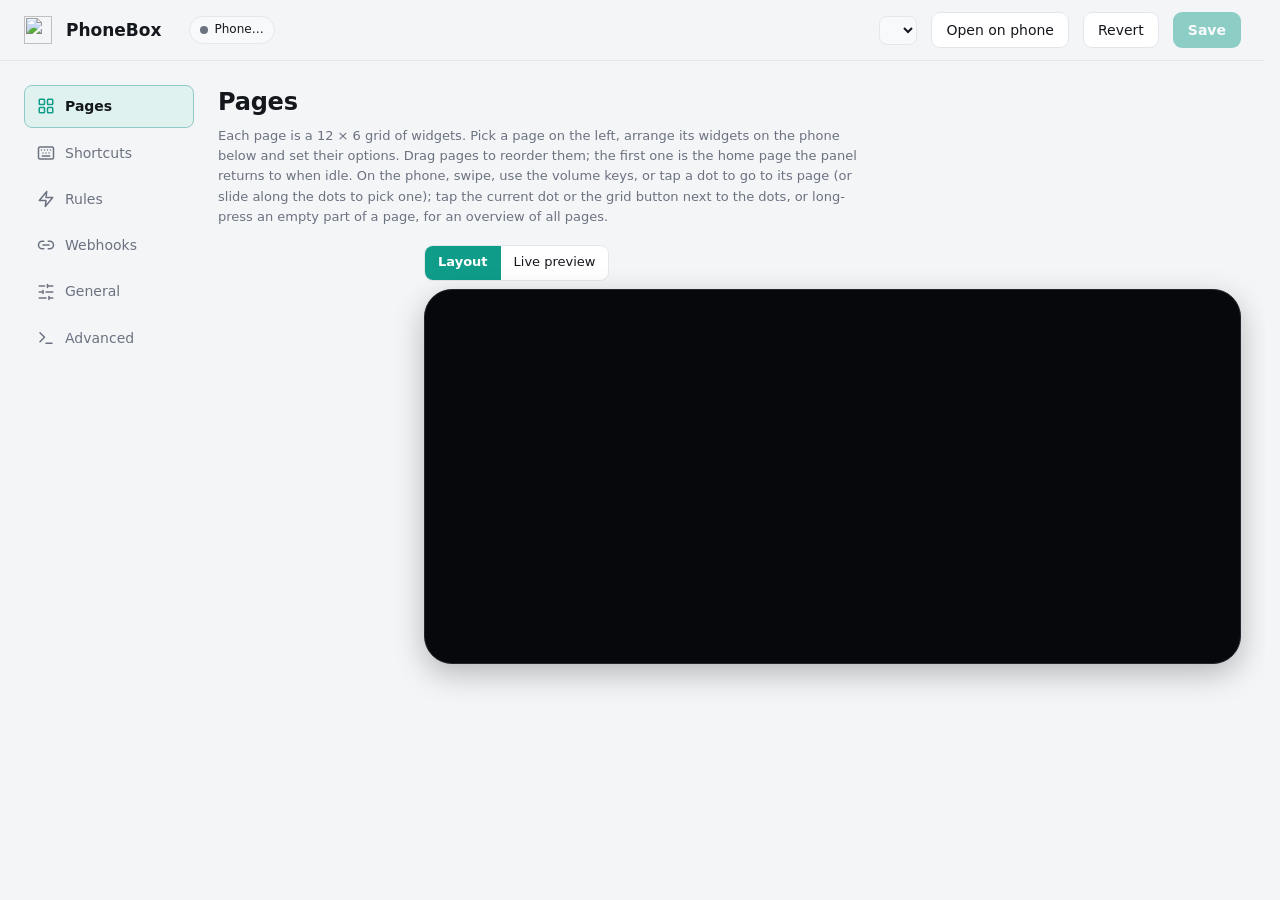
==== commit 69337b4e: "Merge PhoneBox 0.9.28 with separate official and A52 Discord pages, live quota bars and VALORANT com" ====
--- a/agent/PhoneBox.Agent/settings.html
+++ b/agent/PhoneBox.Agent/settings.html
@@ -56,7 +56,10 @@
 .row { display: flex; align-items: center; gap: 12px; flex-wrap: wrap; }
 .field { display: flex; flex-direction: column; gap: 5px; margin-bottom: 12px; min-width: 0; }
 .field label { font-size: 12.5px; color: var(--muted); font-weight: 600; }
+/* a widget's options in groups: an option with a "section" starts a new one under a small heading */
+.opt-section { margin: 18px 0 10px; padding-top: 12px; border-top: 1px solid var(--line, #e5e7eb); font-size: 11px; letter-spacing: .06em; text-transform: uppercase; color: var(--muted); font-weight: 700; }
 .field .hint { font-size: 12px; color: var(--muted); }
+#adbFound { overflow-wrap: anywhere; }
 input[type=text], input[type=number], input[type=time], select, textarea {
   background: var(--panel-2); border: 1px solid var(--line); border-radius: 8px; padding: 7px 10px; outline: none; min-width: 0;
 }
@@ -97,6 +100,10 @@
 .preview { position: relative; aspect-ratio: 780 / 360; overflow: hidden; border-radius: 10px; background: #000; }
 .preview iframe { position: absolute; left: 0; top: 0; width: 780px; height: 360px; border: 0; transform-origin: 0 0; }
 .phone { width: 100%; max-width: 860px; padding: 14px 18px; border-radius: 28px; background: #06080b; border: 1px solid #22262e; box-shadow: 0 10px 30px rgba(0,0,0,.25); }
+/* Match the panel's saved grid coordinates regardless of the interface language. */
+[dir="rtl"] .canvas, [dir="rtl"] .mini { direction: ltr; }
+[dir="rtl"] .canvas > *, [dir="rtl"] .mini > * { direction: rtl; }
+[dir="rtl"] input[type="url"], [dir="rtl"] input[type="number"], [dir="rtl"] code { direction: ltr; unicode-bidi: isolate; }
 .canvas { position: relative; aspect-ratio: 752 / 333; display: grid; grid-template-columns: repeat(12, 1fr); grid-template-rows: repeat(6, 1fr); gap: 6px; touch-action: none; }
 .canvas .cell { border-radius: 6px; background: rgba(255,255,255,.035); }
 .wb { position: relative; z-index: 1; border-radius: 10px; background: #1a2230; border: 1.5px solid #2c3647; color: #e8ecf1; cursor: grab; overflow: hidden; display: flex; container-type: size; }
@@ -114,7 +121,7 @@
 .pal-cat { font-size: 11px; letter-spacing: .1em; text-transform: uppercase; color: var(--muted); font-weight: 700; margin: 10px 0 2px 8px; }
 .pal-cat:first-child { margin-top: 0; }
 input[type=search] { background: var(--panel-2); border: 1px solid var(--line); border-radius: 8px; padding: 6px 10px; outline: none; }
-.pal { display: flex; gap: 10px; align-items: center; text-align: left; padding: 6px 8px; border-radius: 9px; border: 1px solid transparent; background: none; cursor: pointer; }
+.pal { display: flex; gap: 10px; align-items: center; text-align: start; padding: 6px 8px; border-radius: 9px; border: 1px solid transparent; background: none; cursor: pointer; }
 .pal:hover { background: var(--panel-2); border-color: var(--line); }
 .pal-ico { font-size: 20px; width: 28px; text-align: center; }
 .pal b { display: block; font-size: 13px; }
@@ -129,7 +136,7 @@
 .pair-qr.expired img { opacity: .15; }
 .modal-box { background: var(--panel); border: 1px solid var(--line); border-radius: 16px; padding: 18px 20px; width: min(1000px, 100%); max-height: 90vh; overflow-y: auto; }
 .tpl-grid { display: grid; grid-template-columns: repeat(auto-fill, minmax(210px, 1fr)); gap: 12px; }
-.tpl { display: flex; flex-direction: column; gap: 4px; text-align: left; padding: 10px; border-radius: 12px; border: 1px solid var(--line); background: var(--panel-2); cursor: pointer; }
+.tpl { display: flex; flex-direction: column; gap: 4px; text-align: start; padding: 10px; border-radius: 12px; border: 1px solid var(--line); background: var(--panel-2); cursor: pointer; }
 .tpl:hover { border-color: var(--accent); }
 .tpl small { color: var(--muted); font-size: 12px; }
 .mini { aspect-ratio: 2.26; display: grid; grid-template-columns: repeat(12, 1fr); grid-template-rows: repeat(6, 1fr); gap: 2px; background: #06080b; border-radius: 8px; padding: 4px; margin-bottom: 4px; }
@@ -164,14 +171,14 @@
 .phone-row .row { gap: 10px; }
 .phone-pages { display: flex; flex-wrap: wrap; gap: 4px 12px; margin-top: 8px; }
 .cal-row { display: grid; grid-template-columns: 160px minmax(0, 1fr) 44px auto; gap: 8px; align-items: center; margin-bottom: 8px; }
-.feed-row { grid-template-columns: 160px minmax(0, 1fr) auto; }
+.feed-row { grid-template-columns: 140px 150px minmax(0, 1fr) auto; }
 .cam-row { grid-template-columns: 160px minmax(0, 1fr) 80px 80px auto; }
 .console-row { display: grid; grid-template-columns: 160px minmax(0, 1fr) auto; gap: 8px; align-items: start; margin-bottom: 14px; }
 .console-row textarea, .console-row .console-dial { grid-column: 1 / 3; }
 .console-row textarea { font-family: ui-monospace, Consolas, monospace; }
 .console-dial { display: grid; grid-template-columns: repeat(3, minmax(0, 1fr)); gap: 8px; }
 .cal-row input[type=color] { width: 44px; height: 34px; padding: 2px; }
-@media (max-width: 700px) { .cal-row { grid-template-columns: 1fr 44px auto; } .feed-row { grid-template-columns: 1fr auto; } .cam-row { grid-template-columns: 1fr 80px 80px auto; } .cal-row .cal-url { grid-column: 1 / -1; grid-row: 2; } }
+@media (max-width: 700px) { .cal-row { grid-template-columns: 1fr 44px auto; } .feed-row { grid-template-columns: 1fr 1fr auto; } .cam-row { grid-template-columns: 1fr 80px 80px auto; } .cal-row .cal-url { grid-column: 1 / -1; grid-row: 2; } }
 
 /* shortcuts */
 .deck { display: grid; grid-template-columns: repeat(var(--cols, 4), minmax(0, 1fr)); gap: 10px; margin-bottom: 14px; }
@@ -298,7 +305,7 @@
 
 /* city search */
 .results { display: flex; flex-direction: column; border: 1px solid var(--line); border-radius: 8px; overflow: hidden; margin-top: 6px; }
-.results button { text-align: left; border: 0; background: var(--panel); padding: 8px 10px; cursor: pointer; border-bottom: 1px solid var(--line); }
+.results button { text-align: start; border: 0; background: var(--panel); padding: 8px 10px; cursor: pointer; border-bottom: 1px solid var(--line); }
 .results button:last-child { border-bottom: 0; }
 .results button:hover { background: var(--panel-2); }
 .results small { color: var(--muted); }
@@ -490,7 +497,7 @@
       <h2 data-i18n="s.nav.pages">Pages</h2>
       <p class="lead" data-i18n="s.pages.lead">Each page is a 12 × 6 grid of widgets. Pick a page on the left, arrange its widgets on the phone below and set their options.
         Drag pages to reorder them; the first one is the home page the panel returns to when idle. On the phone, swipe, use the volume keys,
-        or tap the dots (or long-press a page) for an overview of all pages.</p>
+        or tap a dot to go to its page (or slide along the dots to pick one); tap the current dot or the grid button next to the dots, or long-press an empty part of a page, for an overview of all pages.</p>
       <div class="pages-layout">
         <div id="pageTabs"></div>
         <div id="pageEditor">
@@ -610,10 +617,24 @@
 
       <div class="card">
         <h3 data-i18n="s.photos.title">Photo frame</h3>
-        <p class="hint" style="margin:0 0 12px" data-i18n="s.photos.hint">For the Photo frame widget: a folder of photos on this computer. A synced OneDrive, Dropbox or iCloud folder works too; photos that are only in the cloud are skipped. Large photos are scaled down here before they go to the phone, and the path stays on this computer.</p>
-        <div class="field"><label data-i18n="s.photos.folder">Photo folder (full path)</label>
-          <input type="text" data-bind="photos.folder" placeholder="C:\Users\you\Pictures\Frame" spellcheck="false" autocomplete="off"></div>
-        <label class="check"><input type="checkbox" data-bind="photos.subfolders"> <span data-i18n="s.photos.subfolders">Include subfolders</span></label>
+        <div class="field"><label data-i18n="s.photos.source">Photos from</label>
+          <select id="photosSource" data-bind="photos.source"><option value="folder" data-i18n="s.photos.sourceFolder">A folder on this computer</option><option value="immich" data-i18n="s.photos.sourceImmich">An Immich album</option></select></div>
+        <div id="photosFolderBox">
+          <p class="hint" style="margin:0 0 12px" data-i18n="s.photos.hint">For the Photo frame widget: a folder of photos on this computer. A synced OneDrive, Dropbox or iCloud folder works too; photos that are only in the cloud are skipped. Large photos are scaled down here before they go to the phone, and the path stays on this computer.</p>
+          <div class="field"><label data-i18n="s.photos.folder">Photo folder (full path)</label>
+            <input type="text" data-bind="photos.folder" placeholder="C:\Users\you\Pictures\Frame" spellcheck="false" autocomplete="off"></div>
+          <label class="check"><input type="checkbox" data-bind="photos.subfolders"> <span data-i18n="s.photos.subfolders">Include subfolders</span></label>
+        </div>
+        <div id="photosImmichBox" hidden>
+          <p class="hint" style="margin:0 0 12px" data-i18n="s.photos.immichHint">PhoneBox reads the album from your Immich server and shows the preview-size pictures Immich makes. A read-only API key is enough: it needs the album.read, asset.read and asset.view permissions (Immich › Account Settings › API Keys). The address and key stay on this computer; only this server is contacted.</p>
+          <div class="field"><label data-i18n="s.photos.immichUrl">Immich address</label>
+            <input type="text" data-bind="photos.immichUrl" placeholder="http://192.168.1.10:2283" spellcheck="false" autocomplete="off"></div>
+          <div class="field"><label data-i18n="s.photos.immichKey">API key</label>
+            <input type="password" data-bind="photos.immichKey" autocomplete="off"></div>
+          <div class="field"><label data-i18n="s.photos.immichAlbum">Album</label>
+            <select id="photosImmichAlbum"></select></div>
+          <div class="row"><button class="btn sm" id="photosImmichLoad" data-i18n="s.photos.immichLoad">Load albums</button><span class="hint" id="photosImmichState"></span></div>
+        </div>
       </div>
 
       <div class="card">
@@ -621,6 +642,7 @@
         <p class="hint" style="margin:0 0 12px" data-i18n="s.feeds.hint">RSS or Atom feeds for the News feeds widget. This computer fetches each one at most every 15 minutes, only while a page shows a News feeds widget; the addresses stay here.</p>
         <div id="feedList"></div>
         <button class="btn sm" id="feedAdd" data-i18n="s.feeds.add">＋ Add a feed</button>
+        <button class="btn sm" id="feedImport" style="margin-left:6px" data-i18n="s.feeds.import">＋ Import feeds (OPML / bulk)</button>
       </div>
 
       <div class="card">
@@ -658,6 +680,22 @@
         <div class="grid2">
           <div class="field"><label data-i18n="s.discord.clientId">Client ID</label><input type="text" data-bind="discord.clientId" autocomplete="off" spellcheck="false"></div>
           <div class="field"><label data-i18n="s.discord.clientSecret">Client secret</label><input type="password" data-bind="discord.clientSecret" autocomplete="off"></div>
+        </div>
+        <div class="row" style="margin:12px 0 4px"><label class="switch"><input type="checkbox" data-bind="discord.allowControl" aria-labelledby="discordAllowControlLabel"><span></span></label> <span id="discordAllowControlLabel" data-i18n="s.discord.allowControl">Let shortcuts and custom widgets control Discord, without a Discord widget</span></div>
+        <p class="hint" style="margin:0" data-i18n="s.discord.allowControlHint">For the agent's /api/discord actions: mute, deafen, input mode, leave and join. Off: they work only while a Discord widget with Control on is on an enabled page. On: they work without one. Either way, anything that can call the agent can use them, not only the widget: the paired phone (USB or Wi-Fi) and programs on this computer.</p>
+        <div class="row" style="margin:12px 0 4px"><label class="switch"><input type="checkbox" data-bind="discord.screenShare" aria-labelledby="discordScreenShareLabel"><span></span></label> <span id="discordScreenShareLabel" data-i18n="s.discord.screenShare">Start and stop Discord screen shares from the phone</span></div>
+        <p class="hint" style="margin:0" data-i18n="s.discord.screenShareHint">Asks Discord for permission to start screen shares, so Discord asks you to approve PhoneBox once more. While the share view is open on the phone, PhoneBox lists the apps with a window on this computer (names only). Discord decides what it can share directly; for anything else use its picker on the computer. Also needs a Discord widget with Control on.</p>
+        <div class="row" style="margin:12px 0 4px"><label class="switch"><input type="checkbox" data-bind="discord.chat" aria-labelledby="discordChatLabel"><span></span></label> <span id="discordChatLabel" data-i18n="s.discord.chat">Show Discord chat and new-message dots on the phone (read-only)</span></div>
+        <p class="hint" style="margin:0" data-i18n="s.discord.chatHint">Sends the text of the channels you open in the widget to the phone. Asks Discord for permission to read messages, so Discord asks you to approve PhoneBox once more. The text stays in memory only (never in a file or the log) and is gone when Discord disconnects or this is turned off. If you decline, only the chat stays off.</p>
+      </div>
+
+      <div class="card">
+        <h3 data-i18n="s.steam.title">Steam</h3>
+        <div class="row" style="margin-bottom:8px"><label class="switch"><input type="checkbox" data-bind="steam.enabled" aria-labelledby="steamEnabledLabel"><span></span></label> <span id="steamEnabledLabel" data-i18n="s.steam.enable">Connect Steam (for the Steam friends widget)</span></div>
+        <p class="hint" style="margin:0 0 12px" data-i18n="s.steam.hint">Create a user Web API key at steamcommunity.com/dev/apikey and enter your SteamID64 or profile URL. Custom profile names are resolved when saved; only the SteamID64 is stored. Your profile's friend list must be visible to this API key for GetFriendList; make Game details public to show games. The key stays on this computer. Step by step: docs/STEAM.md.</p>
+        <div class="grid2">
+          <div class="field"><label for="steamProfileInput" data-i18n="s.steam.id">SteamID64 or profile URL</label><input id="steamProfileInput" type="text" data-bind="steam.steamId" autocomplete="off" spellcheck="false" placeholder="76561198000000000"></div>
+          <div class="field"><label for="steamApiKeyInput" data-i18n="s.steam.key">User Web API key</label><input id="steamApiKeyInput" type="password" data-bind="steam.apiKey" autocomplete="off"></div>
         </div>
       </div>
 
@@ -705,8 +743,17 @@
         <label class="check"><input type="checkbox" data-bind="display.volumeKeys"> <span data-i18n="s.display.volumeKeys">The phone's volume keys switch pages</span></label>
         <label class="check"><input type="checkbox" data-bind="display.autoBrightness"> <span data-i18n="s.display.autoBrightness">Brightness follows the room (light sensor)</span></label>
         <label class="check"><input type="checkbox" data-bind="display.nightWhenDark"> <span data-i18n="s.display.nightWhenDark">Show the night screen whenever the room is dark</span></label>
+        <label class="check"><input type="checkbox" data-bind="display.nightWhenUnreachable"> <span data-i18n="s.display.nightWhenUnreachable">Show the night screen when the computer is unreachable</span></label>
+        <div class="field" style="max-width:420px"><label data-i18n="s.display.unreachableNightDelay">Minutes before the night screen comes on</label><input type="number" min="1" max="30" data-bind="display.unreachableNightDelayMin" data-type="int"></div>
         <label class="check"><input type="checkbox" data-bind="display.proximityWake"> <span data-i18n="s.display.proximityWake">A hand near the phone wakes the night screen</span></label>
         <label class="check"><input type="checkbox" data-bind="display.controlsTop"> <span data-i18n="s.display.controlsTop">Page dots and the Allow / Deny buttons at the top of the screen</span></label>
+        <div class="row" style="gap:16px;margin-top:8px;align-items:flex-end;flex-wrap:wrap">
+          <div class="field" style="margin:0"><label data-i18n="s.display.pageBar">Page navigation</label>
+            <select data-bind="display.pageBar"><option value="dots" data-i18n="s.display.pageBar.dots">Dots</option><option value="auto" data-i18n="s.display.pageBar.auto">Page bar when you touch the dots</option><option value="bar" data-i18n="s.display.pageBar.bar">Page bar, always shown</option></select></div>
+          <div class="field" style="margin:0"><label data-i18n="s.display.pageBarSide">Page bar position</label>
+            <select data-bind="display.pageBarSide"><option value="bottom" data-i18n="s.display.pageBarSide.bottom">Bottom</option><option value="left" data-i18n="s.display.pageBarSide.left">Left</option><option value="right" data-i18n="s.display.pageBarSide.right">Right</option></select></div>
+        </div>
+        <span class="hint" data-i18n="s.display.pageBarHint">The page bar shows each page's icon and name; tap one to go there. Always shown, it takes a strip of the screen and the pages get a little smaller.</span>
       </div>
 
       <div class="card">
@@ -750,7 +797,7 @@
           <span data-i18n-html="s.battery.leadTail">where it comes from: a <b>smart plug in Home Assistant</b> (the phone on its own charger), or two <b>shortcuts</b>, for example
           <code>uhubctl</code> for a USB hub with switchable ports. Without USB power the panel keeps running over Wi-Fi.</span></p>
         <div class="row" style="margin-bottom:12px"><label class="switch"><input type="checkbox" data-bind="charge.enabled"><span></span></label> <span data-i18n="s.battery.keepBetween">Keep the battery between</span>
-          <input type="number" min="5" max="95" data-bind="charge.min" data-type="int" style="width:70px"> % and
+          <input type="number" min="5" max="95" data-bind="charge.min" data-type="int" style="width:70px"> % <span id="chargeRangeAnd">and</span>
           <input type="number" min="10" max="100" data-bind="charge.max" data-type="int" style="width:70px"> %</div>
         <div class="grid2">
           <div class="field"><label data-i18n="s.battery.method">Switch the power with</label><select data-bind="charge.method"><option value="ha" data-i18n="s.battery.methodHa">a Home Assistant switch (smart plug)</option><option value="shortcuts" data-i18n="s.battery.methodShortcuts">two shortcuts (power on / power off)</option></select></div>
@@ -769,16 +816,31 @@
       </div>
 
       <div class="card">
-        <h3 data-i18n="s.claude.title">Claude Code permission prompts</h3>
-        <p class="hint" style="margin:0 0 12px" data-i18n-html="s.claude.hint">When Claude Code asks for permission (run a command, edit a file…), the phone shows the request with
-          <b>Allow</b> and <b>Deny</b>. If the phone is not connected or nobody answers in time, Claude Code asks in the terminal as usual.
-          This needs a small hook in <code>~/.claude/settings.json</code>; PhoneBox adds it for you (a backup is kept next to the file).</p>
-        <div class="row" style="margin-bottom:12px"><button class="btn" id="hookBtn" data-i18n="s.claude.installHook">Install hook</button><span class="hint" id="hookState"></span></div>
+        <h3 data-i18n="s.antigravity.title">Antigravity sessions</h3>
+        <p class="hint" style="margin:0 0 12px" data-i18n="s.antigravity.hint">Show recent Antigravity chats on the AI sessions widget (off by default). Only step metadata and token counters are kept; prompts, replies and tool arguments are never shown, stored or sent.</p>
+        <div class="row" style="margin-bottom:8px"><label class="switch"><input type="checkbox" data-bind="antigravity.sessions" aria-labelledby="antigravitySessionsLabel"><span></span></label> <span id="antigravitySessionsLabel" data-i18n="s.antigravity.sessions">Show Antigravity sessions</span></div>
+        <label class="check"><input type="checkbox" data-bind="antigravity.shareSessionTitles"> <span data-i18n="s.antigravity.shareSessionTitles">Show Antigravity chat titles on the phone (Antigravity draws them from the conversation)</span></label>
+      </div>
+
+      <div class="card">
+        <h3 data-i18n="s.approvals.title">AI coding agent permission prompts</h3>
+        <p class="hint" style="margin:0 0 12px" data-i18n-html="s.approvals.hint">When Codex or Claude Code asks for permission, the phone shows the request with <b>Allow</b> and <b>Deny</b>. Install the hook for each agent you use; existing hook files are preserved and backed up.</p>
+        <div class="row" style="margin-bottom:8px"><b style="min-width:92px" data-i18n="s.approvals.codex">Codex</b><button class="btn" id="codexHookBtn" data-i18n="s.claude.installHook">Install hook</button><span class="hint" id="codexHookState"></span></div>
+        <p class="hint" id="codexHookTrust" style="display:none;margin:-2px 0 12px 100px" data-i18n-html="s.approvals.codexTrust">Required once: start a new Codex session, then trust the PhoneBox hook in <b>Settings › Hooks</b> (desktop) or <code>/hooks</code> (CLI).</p>
+        <div class="row" style="margin-bottom:12px"><b style="min-width:92px" data-i18n="s.approvals.claude">Claude Code</b><button class="btn" id="claudeHookBtn" data-i18n="s.claude.installHook">Install hook</button><span class="hint" id="claudeHookState"></span></div>
         <div class="row" style="margin-bottom:8px"><label class="switch"><input type="checkbox" data-bind="claude.phoneApprovals"><span></span></label> <span data-i18n="s.claude.askOnPhone">Ask on the phone</span></div>
         <label class="check"><input type="checkbox" data-bind="claude.shareSessionTitles"> <span data-i18n="s.claude.shareSessionTitles">Show Claude Code chat titles on the phone (Claude Code often draws them from your first prompt)</span></label>
         <label class="check"><input type="checkbox" data-bind="claude.onlyWhenAway"> <span data-i18n="s.claude.onlyWhenAway">Only when I am away from the PC (no keyboard or mouse for a minute)</span></label>
         <label class="check"><input type="checkbox" data-bind="claude.shareConversation"> <span data-i18n="s.claude.shareConversation">Show the conversation on the phone (tap a Claude Code session to see its recent messages and steps; these are your prompts and Claude's replies, sent only to your phone)</span></label>
         <div class="field" style="max-width:260px;margin-top:12px"><label data-i18n="s.claude.timeout">Seconds to answer before the terminal takes over</label><input type="number" min="10" max="3600" data-bind="claude.timeoutSec" data-type="int"></div>
+
+        <div class="row" style="margin:14px 0 4px"><b style="min-width:92px">OpenCode</b></div>
+        <p class="hint" style="margin:-2px 0 12px 100px" data-i18n="s.opencode.hint">OpenCode permission prompts and agent questions reach the phone while its background service is running. Off until you turn it on here. Allow always saves the requested pattern for the project, so it arms only after a short countdown.</p>
+        <div class="row" style="margin-bottom:8px"><label class="switch"><input type="checkbox" data-bind="opencode.phoneApprovals"><span></span></label> <span data-i18n="s.opencode.askOnPhone">Ask on the phone</span></div>
+        <div class="row" style="margin-bottom:8px"><label class="switch"><input type="checkbox" data-bind="opencode.sessions"><span></span></label> <span data-i18n="s.opencode.sessions">Show OpenCode sessions</span></div>
+        <label class="check"><input type="checkbox" data-bind="opencode.shareSessionTitles"> <span data-i18n="s.opencode.shareSessionTitles">Show OpenCode session titles on the phone (OpenCode draws them from the conversation)</span></label>
+        <div class="row" style="margin-bottom:8px"><label class="switch"><input type="checkbox" data-bind="opencode.watchWsl"><span></span></label> <span data-i18n="s.opencode.watchWsl">Also watch OpenCode in WSL</span></div>
+        <div class="field" style="max-width:260px"><label data-i18n="s.opencode.countdown">Seconds before Allow always can be pressed (0 = at once)</label><input type="number" min="0" max="60" data-bind="opencode.alwaysCountdownSec" data-type="int"></div>
       </div>
 
       <div class="card">
@@ -793,6 +855,10 @@
         </div>
         <div class="field" style="margin-top:10px">
           <label class="check"><input type="checkbox" data-bind="codexBar.rotate"> <span data-i18n="s.quotas.rotate">Rotate providers automatically</span></label>
+        </div>
+        <div class="field" style="margin-top:10px">
+          <label class="check"><input type="checkbox" data-bind="codexBar.codexLiveQuota"> <span data-i18n="s.quotas.codexLive">Read live Codex quotas with the Codex CLI</span></label>
+          <span class="hint" data-i18n="s.quotas.codexLiveHint">Runs codex in the background every few minutes while a page shows Codex quotas (off by default). The Codex CLI manages its own sign-in and may refresh it.</span>
         </div>
         <div class="row" style="gap:12px;margin-top:10px">
           <div class="field" style="max-width:180px"><label data-i18n="s.quotas.pageSize">Cards at a time</label><input type="number" min="0" max="6" data-bind="codexBar.pageSize" data-type="int"><span class="hint" data-i18n="s.quotas.pageSizeHint">0 = show all</span></div>
@@ -886,6 +952,17 @@
 <div class="toast" id="toast"></div>
 <div class="modal" id="modal" hidden><div class="modal-box"><div id="modalBody"></div><div class="row" style="justify-content:flex-end;margin-top:14px"><button class="btn" id="modalClose" data-i18n="s.cancel">Cancel</button></div></div></div>
 
+<script src="../panel/locale-existing.js"></script>
+<script src="../panel/locale-tr.js"></script>
+<script src="../panel/locale-ja.js"></script>
+<script src="../panel/locale-ko.js"></script>
+<script src="../panel/locale-id.js"></script>
+<script src="../panel/locale-th.js"></script>
+<script src="../panel/locale-uk.js"></script>
+<script src="../panel/locale-hi.js"></script>
+<script src="../panel/locale-cs.js"></script>
+<script src="../panel/locale-ar.js"></script>
+<script src="../panel/locale-zh-Hant.js"></script>
 <script src="../panel/i18n.js"></script>
 <script src="../panel/appearance.js"></script>
 <script>
@@ -1090,6 +1167,7 @@
   ['builtin:mute', 'Built-in: toggle mute'],
   ['builtin:monitor-off', 'Built-in: turn monitors off (X11)'],
   ['builtin:lock', 'Built-in: lock the session'],
+  ['builtin:wake', 'Built-in: wake a computer (Wake-on-LAN; args: MAC)'],
 ];
 const PRESETS_MACOS = [
   ['', 'Pick a preset…'],
@@ -1100,6 +1178,7 @@
   ['builtin:mute', 'Built-in: toggle mute'],
   ['builtin:monitor-off', 'Built-in: sleep the display'],
   ['builtin:lock', 'Built-in: lock (sleeps the display)'],
+  ['builtin:wake', 'Built-in: wake a computer (Wake-on-LAN; args: MAC)'],
 ];
 const presets = () => (osName === 'linux' ? PRESETS_LINUX : osName === 'macos' ? PRESETS_MACOS : PRESETS);
 const PRESETS = [
@@ -1114,6 +1193,7 @@
   ['builtin:mute', 'Built-in: toggle mute'],
   ['builtin:monitor-off', 'Built-in: turn monitors off'],
   ['builtin:lock', 'Built-in: lock the PC'],
+  ['builtin:wake', 'Built-in: wake a computer (Wake-on-LAN; args: MAC)'],
 ];
 
 let cfg = null;        // settings being edited
@@ -1160,6 +1240,13 @@
 }
 
 function optVal(w, o) { return w.options && o.key in w.options ? w.options[o.key] : o.default; }
+/** An option with showWhen {key, not} is drawn only while the widget's option <key> is not set to <not> (an option that does nothing while another is off is not offered). */
+function optionShown(w, d, o) {
+  if (!o.showWhen) return true;
+  const driver = d.options.find((x) => x.key === o.showWhen.key);
+  const v = driver ? optVal(w, driver) : undefined;
+  return v !== o.showWhen.not;
+}
 /** The catalog's defaults for a widget type, written out so the panel and the agent see what the inspector shows. */
 function defaultOptions(type) {
   const options = {};
@@ -1329,7 +1416,7 @@
           icon('home', 'm'), isHome(p) ? t('s.js.homePage') : t('s.js.makeHome')),
         h('label', { class: 'hint', title: t('s.js.backHomeAfterHint') }, t('s.js.backHomeAfter'),
           h('select', { onchange: (e) => { p.idleSec = e.target.value === '' ? null : +e.target.value; changed(); } },
-            ...[['', `default (${fmtIdle(cfg.display.idleReturnSec ?? 90)})`], ['0', 'never'], ['30', '30 s'], ['60', '1 min'], ['120', '2 min'], ['300', '5 min'], ['900', '15 min'], ['3600', '1 hour']]
+            ...[['', `${tc('default')} (${fmtIdle(cfg.display.idleReturnSec ?? 90)})`], ['0', tc('never')], ['30', '30 s'], ['60', '1 min'], ['120', '2 min'], ['300', '5 min'], ['900', '15 min'], ['3600', '1 hour']]
               .map(([v, l]) => h('option', { value: v, selected: String(p.idleSec ?? '') === v }, l)))),
         h('button', { class: 'btn sm danger', disabled: cfg.pages.length === 1, onclick: () => {
           if (!confirm(t('s.js.deletePageConfirm', { title: p.title }))) return;
@@ -1363,17 +1450,24 @@
   $('canvas').hidden = live;
   $('previewBox').hidden = !live;
   $('pageEditor').classList.toggle('live', live);
-  $('stageHint').textContent = live
-    ? 'The real panel with your unsaved changes and live data: tap and swipe it like the phone. Switch back to Layout to move widgets.'
-    : '';
+  updateStageText();
   if (live && !previewFrame) {
-    previewFrame = h('iframe', { src: '../panel/?preview=1', title: 'Live preview of the panel' });
+    previewFrame = h('iframe', { src: '../panel/?preview=1' });
+    updateStageText();
     $('previewBox').appendChild(previewFrame);
     const fit = () => { previewFrame.style.transform = `scale(${$('previewBox').clientWidth / 780})`; };
     new ResizeObserver(fit).observe($('previewBox'));
     fit();
   }
   if (live) queuePreview();
+}
+
+function updateStageText() {
+  const translate = window.PhoneBoxI18n.tc;
+  $('stageHint').textContent = stageMode === 'live'
+    ? translate('The real panel with your unsaved changes and live data: tap and swipe it like the phone. Switch back to Layout to move widgets.')
+    : '';
+  if (previewFrame) previewFrame.title = translate('Live preview of the panel');
 }
 
 function sendPreview() {
@@ -1533,7 +1627,7 @@
         } }, t('s.js.dup')),
         h('button', { class: 'btn sm danger', onclick: () => { p.widgets.splice(selWidget, 1); selWidget = -1; renderCanvas(); renderInspector(); changed(); } }, t('s.js.remove')))),
     h('p', { class: 'hint', style: { margin: '0 0 12px' } }, d.desc),
-    ...d.options.map((o) => optionField(w, o)),
+    ...d.options.filter((o) => optionShown(w, d, o)).flatMap((o) => [...(o.section ? [h('h4', { class: 'opt-section' }, o.section)] : []), optionField(w, o)]),
     appearanceEditor(w, () => [cfg.display?.appearance, p.appearance], t('s.js.widgetAppearance'), true),
     h('div', { class: 'row', style: { gap: '8px' } }, num('x', t('s.js.col'), 0, catalog.cols - 1), num('y', t('s.js.row'), 0, catalog.rows - 1),
       num('w', t('s.js.width'), d.minW, catalog.cols), num('h', t('s.js.height'), d.minH, catalog.rows)));
@@ -1658,11 +1752,14 @@
           h('button', { type: 'button', class: 'stack-btn-sm', title: t('panel.close'), onclick: (e) => { e.stopPropagation(); activeStackSubIdx = -1; renderInspector(); } }, icon('x'))
         ),
         ...(subOptions.length > 0
-          ? subOptions.map((subO) => optionField(subW, subO, (key, val) => {
-              item.options = item.options || {};
-              item.options[key] = val;
-              save(false);
-            }))
+          ? subOptions.filter((subO) => optionShown(subW, d, subO)).flatMap((subO) => [
+              ...(subO.section ? [h('h4', { class: 'opt-section' }, subO.section)] : []),
+              optionField(subW, subO, (key, val) => {
+                item.options = item.options || {};
+                item.options[key] = val;
+                save(false);
+              }),
+            ])
           : [h('p', { class: 'hint', style: { margin: '2px 0 0', fontSize: '12px' } }, 'This widget has no additional settings.')])
       );
       rowsAndConfigs.push(configBox);
@@ -1746,7 +1843,9 @@
           onchange: (e) => { set(o.key, e.target.checked); if (haFlag) renderInspector(); } }), o.label);
       }
     case 'select': {
-      const select = h('select', { onchange: (e) => set(o.key, e.target.value) });
+      // the options that depend on this one are drawn again when it changes
+      const drives = widgetDef(w.type)?.options?.some((x) => x.showWhen?.key === o.key);
+      const select = h('select', { onchange: (e) => { set(o.key, e.target.value); if (drives) renderInspector(); } });
       const fill = (choices) => {
         const selected = optVal(w, o);
         const seen = new Set(choices.map((c) => c[0]));
@@ -1849,7 +1948,17 @@
       return field(h('select', { onchange: (e) => set(o.key, e.target.value) }, h('option', { value: '' }, t('s.js.firstShortcut')),
         ...cfg.shortcuts.map((s) => h('option', { value: s.id, selected: s.id === v }, plain(`${s.icon} ${s.label}`) || s.id))),
         h('span', { class: 'hint' }, t('s.js.newShortcutsId')));
+    case 'pages': {
+      // the pages to show, in page order; none ticked shows every page. A page not saved yet has no id to keep.
+      const cur = () => { const x = optVal(w, o); return Array.isArray(x) ? x.filter(Boolean) : []; };
+      return field(h('div', { class: 'opts' }, ...cfg.pages.map((p) => h('label', { class: 'check' }, h('input', { type: 'checkbox', disabled: !p.id, checked: !!p.id && cur().includes(p.id), onchange: (e) => {
+        if (!p.id) return;
+        set(o.key, cfg.pages.map((x) => x.id).filter((id) => id && (id === p.id ? e.target.checked : cur().includes(id))));
+      } }), rich(`${p.icon || ''} ${p.title || p.id}`.trim())))));
+    }
     case 'ha-items': return haItemsEditor(w, o, set);
+    case 'steam-games': return steamGamesEditor(w, o, set);
+    case 'plex-playlists': return plexPlaylistsEditor(w, o, set);
     case 'shortcuts': {
       const cur = () => { const x = optVal(w, o); return Array.isArray(x) ? x : []; };
       return field(h('div', { class: 'opts' }, ...cfg.shortcuts.map((s) => h('label', { class: 'check' }, h('input', { type: 'checkbox', checked: cur().includes(s.id), onchange: (e) => {
@@ -1860,6 +1969,27 @@
       return field(h('input', { type: 'text', value: v ?? '', oninput: (e) => set(o.key, e.target.value) }),
         w.type === 'push' && o.key === 'key' ? h('span', { class: 'hint' }, t('s.js.pushHint')) : null);
   }
+}
+
+// Steam library: tick the favorite games, read from Steam's files on this computer when the editor opens. They come
+// first on the phone in the order they were ticked; a favorite that is no longer installed stays until it is unticked.
+function steamGamesEditor(w, o, set) {
+  const cur = () => { const x = optVal(w, o); return Array.isArray(x) ? x.map(String) : []; };
+  const box = h('div', { class: 'opts' }, h('span', { class: 'hint' }, t('w.loading')));
+  const draw = (games) => {
+    const names = new Map(games.map((g) => [g.id, g.name]));
+    const ids = [...games.map((g) => g.id), ...cur().filter((id) => !names.has(id))];
+    if (!ids.length) { box.replaceChildren(h('span', { class: 'hint' }, t('w.steamlib.empty'))); return; }
+    box.replaceChildren(...ids.map((id) => h('label', { class: 'check' }, h('input', { type: 'checkbox', checked: cur().includes(id), onchange: (e) => {
+      const rest = cur().filter((x) => x !== id);
+      set(o.key, e.target.checked ? [...rest, id] : rest);
+    } }), names.get(id) ?? `${t('s.js.unavailable')} ${id}`)));
+  };
+  const load = () => fetch('/api/steam/games').then((r) => (r.ok ? r.json() : Promise.reject()))
+    .then((games) => draw(Array.isArray(games) ? games : []))
+    .catch(() => box.replaceChildren(h('span', { class: 'hint' }, t('w.steamlib.notFound'))));
+  load();
+  return h('div', { class: 'field' }, h('label', {}, o.label), box, h('button', { class: 'btn sm', onclick: load }, t('s.js.refresh')));
 }
 
 // Home Assistant widget: one row per entity (id, display name, icon, what to show, whether the phone may switch it).
@@ -1932,6 +2062,75 @@
     h('span', { class: 'hint', style: { display: 'block', marginTop: '6px' } }, t('s.ha.hint')));
 }
 
+// Plex playlists widget: tick playlists loaded from the Plex server. A tick creates (or reuses) a plex-playlist control in the
+// Control Deck list; the widget stores the ids of those controls, and the phone sends a control id only. None ticked = all.
+function plexPlaylistsEditor(w, o, set) {
+  const MAX_ACTIONS = 512; // the same cap as Config.cs
+  const cur = () => { const x = optVal(w, o); return Array.isArray(x) ? x.filter((i) => typeof i === 'string') : []; };
+  const actions = () => { cfg.controls ??= { actions: [], profiles: [] }; cfg.controls.actions ??= []; return cfg.controls.actions; };
+  const controlFor = (key) => {
+    const own = actions().filter((a) => a && a.kind === 'plex-playlist' && String(a.target ?? '').trim() === key);
+    const ids = cur();
+    return own.find((a) => ids.includes(a.id)) || own.find((a) => a.enabled !== false) || own[0] || null;
+  };
+  const box = h('div', { class: 'opts' });
+  const status = h('p', { class: 'hint' });
+  const root = h('div', { class: 'field' }, h('label', {}, o.label), box,
+    h('div', { class: 'row', style: { gap: '8px' } }, h('button', { class: 'btn sm', onclick: () => load() }, t('s.js.refresh'))), status);
+  const loaded = () => {
+    if (!Array.isArray(plexList) || plexListKey !== plexKey()) return null;
+    return plexList.filter((p) => p && typeof p === 'object' && typeof p.id === 'string' && /^\d{1,12}$/.test(p.id));
+  };
+  const render = () => {
+    if (!root.isConnected && rendered) { plexListeners.delete(render); return; }
+    const list = loaded(), ids = cur(), shown = new Set();
+    const rows = [];
+    for (const p of list || []) {
+      const name = (typeof p.name === 'string' ? p.name.trim() : '') || p.id;
+      const ctl = controlFor(p.id), on = !!ctl && ids.includes(ctl.id);
+      if (on) for (const a of actions()) if (a && a.kind === 'plex-playlist' && String(a.target ?? '').trim() === p.id) shown.add(a.id);
+      rows.push(h('label', { class: 'check' }, h('input', { type: 'checkbox', checked: on, onchange: (e) => {
+        if (!e.target.checked) { const gone = actions().filter((a) => a && a.kind === 'plex-playlist' && String(a.target ?? '').trim() === p.id).map((a) => a.id);
+          set(o.key, cur().filter((x) => !gone.includes(x))); return; }
+        let a = controlFor(p.id);
+        if (!a) {
+          const all = actions();
+          if (all.length >= MAX_ACTIONS) { e.target.checked = false; toast(t('s.cd.plexFull'), true); return; }
+          const taken = new Set(all.map((x) => x && x.id));
+          let id = 'plex-' + p.id, n = 2;
+          while (taken.has(id)) id = 'plex-' + p.id + '-' + (n++);
+          a = { id, label: name || p.id, kind: 'plex-playlist', target: p.id, value: 75, enabled: true };
+          all.push(a);
+        }
+        if (a.enabled === false) a.enabled = true;
+        const picked = new Set([...cur(), a.id]), next = [];
+        for (const q of loaded() || []) { const c = controlFor(q.id); if (c && picked.has(c.id) && !next.includes(c.id)) next.push(c.id); }
+        for (const x of picked) if (!next.includes(x)) next.push(x);
+        set(o.key, next); changed(); renderControlSettings();
+      } }), name));
+    }
+    for (const id of ids) {
+      if (shown.has(id)) continue;
+      const a = actions().find((x) => x && x.id === id), label = (a && a.label) || id;
+      rows.push(h('label', { class: 'check' }, h('input', { type: 'checkbox', checked: true, onchange: () => set(o.key, cur().filter((x) => x !== id)) }),
+        list ? t('s.js.unavailable') + ' ' + label : label));
+    }
+    box.replaceChildren(...rows);
+  };
+  // the agent reads the saved server: with unsaved Plex fields its list would be filed under the wrong connection
+  const load = () => !plexSaved() ? (plexInspectorSeq.n++, status.textContent = t('s.js.saveFirst')) : plexGet('plex/playlists', plexInspectorSeq, status, t('s.cd.plexLoading'), (data, key) => {
+    if (plexError(data)) { status.textContent = plexError(data); return; }
+    plexList = Array.isArray(data) ? data : []; plexListKey = key;
+    status.textContent = (loaded() || []).length ? '' : t('s.cd.plexNone');
+    plexListChanged();
+  });
+  let rendered = false;
+  render(); rendered = true;
+  plexListeners.add(render);
+  if (plexListKey !== plexKey()) load();
+  return root;
+}
+
 // ---- template picker: new page (index null) or replace the widgets of page <index>
 function miniMap(widgets) {
   return h('div', { class: 'mini' }, ...widgets.map((w) => {
@@ -1956,7 +2155,7 @@
     closeModal(); renderPages(); changed();
   };
   $('modalBody').replaceChildren(
-    h('h3', {}, index == null ? 'New page' : `Replace the widgets of "${cfg.pages[index].title}"`),
+    h('h3', {}, index == null ? tc('New page') : tc('Replace the widgets of "{title}"').replace('{title}', () => cfg.pages[index].title)),
     h('div', { class: 'tpl-grid' },
       h('button', { class: 'tpl', onclick: () => pick(null) }, h('div', { class: 'mini empty-mini' }, icon('plus')), h('b', {}, t('s.js.blankPage')), h('small', {}, t('s.js.blankPageHint'))),
       ...catalog.templates.map((t) => h('button', { class: 'tpl', onclick: () => pick(t) }, miniMap(t.widgets), h('b', {}, rich(`${t.icon} ${t.title}`)), h('small', {}, t.desc)))));
@@ -1985,22 +2184,22 @@
   const left = h('b', {}, '');
   const pairBox = h('div', { class: 'pair-qr' },
     h('b', {}, t('s.wifi.step2')),
-    h('img', { src: svg(r.qr), alt: 'Pairing QR code' }),
+    h('img', { src: svg(r.qr), alt: t('s.pair.qr') }),
     h('small', { class: 'hint' }, t('s.wifi.step2Hint'), h('b', {}, r.check), '. ', left));
   $('modalBody').replaceChildren(
-    h('h3', {}, `Pair a phone with ${r.pc}`),
+    h('h3', {}, t('s.pair.title', { pc: r.pc })),
     h('p', { class: 'hint', style: 'margin:0' }, t('s.wifi.noCableHint')),
     h('div', { class: 'pair-qrs' },
       h('div', { class: 'pair-qr' },
         h('b', {}, t('s.wifi.step1')),
-        h('img', { src: svg(r.appQr), alt: 'QR code of the app download' }),
+        h('img', { src: svg(r.appQr), alt: t('s.pair.downloadQr') }),
         h('small', { class: 'hint' }, t('s.wifi.step1Hint'))),
       pairBox),
     h('p', { class: 'hint', style: 'margin:0' }, r.hosts.length
-      ? `The phone will connect to ${r.hosts.join(', ')} on port ${r.port}. The code works once, for 5 minutes; the key itself is not in the QR code.`
-      : 'No LAN or Tailscale address was found on this computer, so the phone has nothing to connect to.'),
+      ? t('s.pair.hosts', { hosts: r.hosts.join(', '), port: r.port })
+      : t('s.pair.noHosts')),
     h('div', { class: 'row', style: 'margin-top:8px' },
-      h('button', { class: 'btn sm', onclick: () => { navigator.clipboard?.writeText(r.link); toast(t('s.js.pairLinkCopied')); } }, 'Copy the pairing link')));
+      h('button', { class: 'btn sm', onclick: () => { navigator.clipboard?.writeText(r.link); toast(t('s.js.pairLinkCopied')); } }, t('s.pair.copy'))));
   const tick = async () => {
     try {
       const s = await (await fetch('/api/pair/status')).json();
@@ -2009,8 +2208,8 @@
     } catch (_) { }
     if (mine !== pairAttempt) return;
     const ms = r.expiresAt - Date.now();
-    if (ms <= 0) { left.textContent = 'Expired: close and start again.'; pairBox.classList.add('expired'); clearInterval(timer); return; }
-    left.textContent = `Expires in ${Math.floor(ms / 60000)}:${String(Math.floor(ms / 1000) % 60).padStart(2, '0')}.`;
+    if (ms <= 0) { left.textContent = t('s.pair.expired'); pairBox.classList.add('expired'); clearInterval(timer); return; }
+    left.textContent = t('s.pair.expires', { time: `${Math.floor(ms / 60000)}:${String(Math.floor(ms / 1000) % 60).padStart(2, '0')}` });
   };
   const timer = setInterval(tick, 1000);
   tick();
@@ -2133,6 +2332,59 @@
   } catch (_) { $('appMissingText').textContent = 'Could not install it'; }
   $('installApp').disabled = false;
   setTimeout(loadInfo, 4000);
+};
+// Photo frame: show the fields of the chosen source; the Immich album list is only fetched on request
+let immichAlbums = [];   // the last list the agent sent; the chosen album is shown against it, also after Apply JSON or Revert
+let immichFor = '';      // the address and key that list was loaded with (compared in memory, never put in the page)
+let immichLoadSeq = 0;   // the newest Load albums request: an older answer is dropped
+const immichConnection = () => JSON.stringify([cfg.photos.immichUrl, cfg.photos.immichKey]);
+function renderPhotoSource() {
+  const immich = cfg.photos.source === 'immich';
+  $('photosFolderBox').hidden = immich;
+  $('photosImmichBox').hidden = !immich;
+  // another server (or key) has other albums: the list is kept only for the connection it came from
+  if (immichAlbums.length && immichFor !== immichConnection()) { immichAlbums = []; immichFor = ''; $('photosImmichState').textContent = ''; }
+  fillAlbums(immichAlbums, cfg.photos.immichAlbum, cfg.photos.immichAlbumName);
+}
+function fillAlbums(albums, current, currentName) {
+  const sel = $('photosImmichAlbum');
+  sel.replaceChildren();
+  const add = (value, label) => { const o = document.createElement('option'); o.value = value; o.textContent = label; sel.appendChild(o); };
+  if (!albums.length) add(current || '', current ? (currentName || t('s.js.immichChosen')) : t('s.js.immichLoadFirst'));
+  else {
+    add('', t('s.js.immichChoose'));
+    if (current && !albums.some((a) => a.id === current)) add(current, currentName || t('s.js.immichChosen'));
+    for (const a of albums) add(a.id, `${a.name || t('s.js.immichUntitled')} (${a.count})`);
+  }
+  sel.value = current || '';
+}
+$('photosImmichAlbum').onchange = () => {
+  const o = $('photosImmichAlbum').selectedOptions[0];
+  cfg.photos.immichAlbum = o ? o.value : '';
+  cfg.photos.immichAlbumName = o && o.value ? o.textContent.replace(/ \(\d+\)$/, '') : '';
+  changed();
+};
+$('photosImmichLoad').onclick = async () => {
+  const state = $('photosImmichState');
+  const conn = immichConnection(), seq = ++immichLoadSeq;
+  state.textContent = t('s.js.immichLoading');
+  // the agent gives up on the server after 30 s; this is a little longer, so a lost agent doesn't leave "Loading…" for good
+  const abort = new AbortController();
+  const timer = setTimeout(() => abort.abort(), 35000);
+  try {
+    const r = await (await fetch('/api/immich/albums', { method: 'POST', signal: abort.signal, headers: { 'Content-Type': 'application/json' }, body: JSON.stringify({ url: cfg.photos.immichUrl, key: cfg.photos.immichKey }) })).json();
+    if (seq !== immichLoadSeq) return; // a newer request is the one that counts
+    if (conn !== immichConnection()) { state.textContent = ''; return; } // the address or key changed while it was out
+    if (r.error) { state.textContent = r.error; return; }
+    immichAlbums = r.albums;
+    immichFor = conn;
+    fillAlbums(immichAlbums, cfg.photos.immichAlbum, cfg.photos.immichAlbumName);
+    state.textContent = r.albums.length ? t('s.js.immichCount', { n: r.albums.length }) : t('s.js.immichNone');
+  } catch (_) {
+    // only the newest request speaks for the status; if the address or key changed meanwhile, there is nothing to report for it
+    if (seq === immichLoadSeq) state.textContent = conn === immichConnection() ? t('s.js.immichFailed') : '';
+  }
+  finally { clearTimeout(timer); }
 };
 $('haTest').onclick = async () => {
   $('haState').textContent = 'checking…';
@@ -2194,19 +2446,176 @@
     a.auto ? h('small', { style: 'color:var(--muted)' }, ' · ' + t('s.net.auto')) : '')));
 }
 // ---------------------------------------------------------------- news feeds
+function parseFeedsInput(text, defaultCategory = '') {
+  const list = [];
+  if (text.includes('<opml') || text.includes('<outline')) {
+    try {
+      const doc = new DOMParser().parseFromString(text, 'text/xml');
+      const outlines = doc.querySelectorAll('outline[xmlUrl], outline[xmlurl]');
+      outlines.forEach((o) => {
+        const url = (o.getAttribute('xmlUrl') || o.getAttribute('xmlurl') || '').trim();
+        if (!url) return;
+        const name = (o.getAttribute('title') || o.getAttribute('text') || '').trim();
+        let cat = '';
+        let p = o.parentElement;
+        while (p && p.tagName.toLowerCase() === 'outline') {
+          const pTitle = (p.getAttribute('title') || p.getAttribute('text') || '').trim();
+          if (pTitle) { cat = pTitle; break; }
+          p = p.parentElement;
+        }
+        list.push({ name, url, category: cat || defaultCategory || '' });
+      });
+      if (list.length > 0) return list;
+    } catch (_) {}
+  }
+  const lines = text.split(/\r?\n/).map((l) => l.trim()).filter((l) => l && !l.startsWith('#'));
+  for (const line of lines) {
+    let parts;
+    if (line.includes('|')) {
+      parts = line.split('|').map((p) => p.trim());
+    } else if (line.includes('\t')) {
+      parts = line.split('\t').map((p) => p.trim());
+    } else if (line.includes(',')) {
+      parts = line.match(/(?:^|,)("(?:[^"]|"")*"|[^,]*)/g)?.map((s) => s.replace(/^,/, '').trim().replace(/^"|"$/g, '').replace(/""/g, '"').trim()) || line.split(',').map((p) => p.trim());
+    } else {
+      parts = [line.trim()];
+    }
+    let category = defaultCategory || '', name = '', url = '';
+    if (parts.length >= 3) {
+      category = parts[0] || defaultCategory || ''; name = parts[1]; url = parts[2];
+    } else if (parts.length === 2) {
+      if (parts[0].startsWith('http://') || parts[0].startsWith('https://')) {
+        url = parts[0]; name = parts[1];
+      } else if (parts[1].startsWith('http://') || parts[1].startsWith('https://')) {
+        name = parts[0]; url = parts[1];
+      }
+    } else {
+      url = parts[0];
+    }
+    if (!url || (!url.startsWith('http://') && !url.startsWith('https://'))) continue;
+    list.push({ name, url, category });
+  }
+  return list;
+}
+
+function openFeedImportModal() {
+  const fileInput = h('input', { type: 'file', accept: '.opml,.xml,.txt', style: 'display:none' });
+  const fileBtn = h('button', { class: 'btn sm', onclick: () => fileInput.click() }, t('s.feeds.chooseFile'));
+  const fileLabel = h('span', { class: 'hint', style: 'margin-left:8px' }, t('s.feeds.noFileChosen'));
+  const countLabel = h('span', { class: 'hint', style: 'margin-left:auto;font-weight:500;' }, '');
+  const textarea = h('textarea', {
+    placeholder: t('s.feeds.pastePlaceholder'),
+    style: 'width:100%;height:140px;margin-top:8px;box-sizing:border-box;font-family:ui-monospace,Consolas,monospace;font-size:12px;padding:8px;border-radius:8px;background:var(--bg);border:1px solid var(--border);color:inherit;'
+  });
+  const skipExisting = h('input', { type: 'checkbox', checked: true });
+  const defaultCategory = h('input', { type: 'text', placeholder: t('s.feeds.categoryPlaceholder'), maxlength: '40', style: 'max-width:180px;' });
+
+  const updateCount = () => {
+    const raw = textarea.value.trim();
+    if (!raw) { countLabel.textContent = ''; return; }
+    const feeds = parseFeedsInput(raw, defaultCategory.value.trim());
+    countLabel.textContent = feeds.length > 0 ? t('s.feeds.foundCount', { count: feeds.length }) : '';
+  };
+
+  textarea.oninput = updateCount;
+  defaultCategory.oninput = updateCount;
+
+  fileInput.onchange = (e) => {
+    const file = e.target.files?.[0];
+    if (!file) return;
+    fileLabel.textContent = file.name;
+    const reader = new FileReader();
+    reader.onload = () => { textarea.value = reader.result; updateCount(); };
+    reader.readAsText(file);
+  };
+
+  const normUrl = (u) => {
+    try {
+      const parsed = new URL((u || '').trim());
+      parsed.hash = '';
+      return parsed.href;
+    } catch (_) {
+      return (u || '').trim();
+    }
+  };
+
+  const doImport = () => {
+    const raw = textarea.value.trim();
+    if (!raw) { toast(t('s.feeds.chooseFileOrPaste'), true); return; }
+    const feeds = parseFeedsInput(raw, defaultCategory.value.trim());
+    if (!feeds.length) { toast(t('s.feeds.noFeedsFound'), true); return; }
+    cfg.feeds ??= [];
+    const MAX_FEEDS = 30;
+    const existingUrls = new Set(cfg.feeds.map((f) => normUrl(f.url)));
+    let added = 0, updated = 0, skippedLimit = 0;
+    for (const f of feeds) {
+      const key = normUrl(f.url);
+      if (existingUrls.has(key)) {
+        if (!skipExisting.checked) {
+          const target = cfg.feeds.find((x) => normUrl(x.url) === key);
+          if (target) {
+            if (f.name) target.name = f.name;
+            if (f.category) target.category = f.category;
+            updated++;
+          }
+        }
+      } else {
+        if (cfg.feeds.length >= MAX_FEEDS) {
+          skippedLimit++;
+          continue;
+        }
+        cfg.feeds.push(f);
+        existingUrls.add(key);
+        added++;
+      }
+    }
+    closeModal();
+    renderFeeds();
+    changed();
+    const catCount = new Set(cfg.feeds.map((f) => f.category).filter(Boolean)).size;
+    const limitMsg = skippedLimit ? t('s.feeds.skippedLimitToast', { count: skippedLimit, max: MAX_FEEDS }) : '';
+    const toastMsg = updated
+      ? t('s.feeds.importedUpdatedToast', { added, updated, categories: catCount })
+      : t('s.feeds.importedToast', { added, categories: catCount });
+    toast(toastMsg + limitMsg);
+  };
+
+  $('modalBody').replaceChildren(
+    h('h3', {}, t('s.feeds.importTitle')),
+    h('p', { class: 'hint', style: 'margin:0 0 12px' }, t('s.feeds.importHint')),
+    h('div', { style: 'display:flex;align-items:center;margin-bottom:8px;flex-wrap:wrap;gap:4px;' }, fileBtn, fileLabel, fileInput, countLabel),
+    textarea,
+    h('div', { style: 'display:flex;flex-direction:column;gap:8px;margin:12px 0;' },
+      h('label', { class: 'check' }, skipExisting, t('s.feeds.skipExisting')),
+      h('div', { style: 'display:flex;gap:8px;align-items:center;' },
+        h('span', { class: 'hint' }, t('s.feeds.fallbackCategory')), defaultCategory
+      )
+    )
+  );
+
+  $('feedImportDo')?.remove();
+  const importBtn = h('button', { id: 'feedImportDo', class: 'btn primary', onclick: doImport }, t('s.feeds.doImport'));
+  $('modalClose').before(importBtn);
+  onModalClose = () => { importBtn.remove(); };
+
+  $('modal').hidden = false;
+}
+
 function renderFeeds() {
   cfg.feeds ??= [];
   $('feedList').replaceChildren(...cfg.feeds.map((f, i) => h('div', { class: 'cal-row feed-row' },
-    h('input', { type: 'text', value: f.name || '', maxlength: '60', placeholder: 'Name, e.g. News', oninput: (e) => { f.name = e.target.value; changed(); } }),
-    h('input', { type: 'text', class: 'cal-url', value: f.url || '', placeholder: 'https://example.com/feed.xml', spellcheck: 'false',
+    h('input', { type: 'text', value: f.category || '', maxlength: '40', placeholder: t('s.feeds.categoryPlaceholder'), title: t('s.feeds.categoryTitle'), oninput: (e) => { f.category = e.target.value; changed(); } }),
+    h('input', { type: 'text', value: f.name || '', maxlength: '60', placeholder: t('s.feeds.namePlaceholder'), title: t('s.feeds.nameTitle'), oninput: (e) => { f.name = e.target.value; changed(); } }),
+    h('input', { type: 'text', class: 'cal-url', value: f.url || '', placeholder: t('s.feeds.urlPlaceholder'), spellcheck: 'false', title: t('s.feeds.urlTitle'),
       oninput: (e) => { f.url = e.target.value.trim(); changed(); } }),
     h('button', { class: 'btn sm danger', onclick: () => { cfg.feeds.splice(i, 1); renderFeeds(); changed(); } }, t('s.js.remove')))));
 }
 $('feedAdd').onclick = () => {
   cfg.feeds ??= [];
-  cfg.feeds.push({ name: '', url: '' });
+  cfg.feeds.push({ name: '', url: '', category: '' });
   renderFeeds(); changed();
 };
+$('feedImport').onclick = openFeedImportModal;
 // ---------------------------------------------------------------- cameras
 // Ids are made here, not from the name: a widget points at its camera by id, so renaming one keeps its widgets.
 const cameraId = () => Array.from({ length: 12 }, () => '0123456789abcdefghijklmnopqrstuvwxyz'[Math.floor(Math.random() * 36)]).join('');
@@ -2267,9 +2676,7 @@
 const RULE_PRESETS = [
   ['✳️ Claude needs me → AI page', () => ({ name: 'Claude needs me', when: 'session-waiting', then: 'goto', page: pageId('ai', 'work'), whileActive: true })],
   ['🎵 Music plays → music page', () => ({ name: 'Music', when: 'media-playing', match: 'Spotify', then: 'goto', page: pageId('music', 'home'), whileActive: true })],
-  ['🔴 On air while the mic is on', () => (osName === 'macos'
-    ? { name: 'On air', when: 'process-running', match: 'zoom.us|Microsoft Teams|FaceTime', then: 'push', key: 'onair', pushValue: 'On air', whileActive: true }
-    : { name: 'On air', when: 'mic-in-use', then: 'notify', text: '{detail} is using the microphone', level: 'warn', whileActive: false })],
+  ['🔴 On air while the mic is on', () => ({ name: 'On air', when: 'mic-in-use', then: 'notify', text: '{detail} is using the microphone', level: 'warn', whileActive: false })],
   ['📆 In a meeting → on air', () => ({ name: 'In a meeting', when: 'calendar-event', then: 'push', key: 'onair', pushValue: '{detail}', whileActive: true })],
   ['🔥 CPU busy → notification', () => ({ name: 'CPU busy', when: 'cpu-above', value: 90, then: 'notify', text: '{detail} for a while', level: 'warn', whileActive: false })],
   ['🌙 Away → ambient page', () => ({ name: 'Away', when: 'idle', value: 10, then: 'goto', page: pageId('ambient', 'clock', 'calm'), whileActive: true })],
@@ -2286,7 +2693,7 @@
 let activeRules = [];
 
 function renderRules() {
-  cfg.rules ??= []; cfg.calendars ??= []; cfg.feeds ??= []; cfg.cameras ??= { ffmpeg: '', sources: [] }; cfg.photos ??= { folder: '', subfolders: true }; cfg.console ??= { profiles: [] }; cfg.phones ??= []; cfg.homeAssistant ??= {}; cfg.obs ??= { enabled: false, url: 'ws://127.0.0.1:4455' }; cfg.discord ??= { enabled: false };
+  cfg.rules ??= []; cfg.calendars ??= []; cfg.feeds ??= []; cfg.cameras ??= { ffmpeg: '', sources: [] }; cfg.photos ??= { source: 'folder', folder: '', subfolders: true, immichUrl: '', immichKey: '', immichAlbum: '', immichAlbumName: '' }; cfg.console ??= { profiles: [] }; cfg.phones ??= []; cfg.homeAssistant ??= {}; cfg.obs ??= { enabled: false, url: 'ws://127.0.0.1:4455' }; cfg.discord ??= { enabled: false }; cfg.steam ??= { enabled: false };
   $('rulePresets').replaceChildren(...RULE_PRESETS.map(([label, make]) => h('button', { class: 'btn', onclick: () => {
     cfg.rules.push({ id: '', enabled: true, ...make() });
     renderRules(); changed();
@@ -2321,9 +2728,9 @@
       }
       set('op', v === 'on' ? null : v, true);
     }),
-    r.op === 'stale' ? h('input', { type: 'number', min: 1, max: 86400, style: 'width:90px', value: r.arg ?? '60', oninput: (e) => set('arg', e.target.value || null) }) : r.op ? text('arg', 'value', '') : null,
+    r.op === 'stale' ? h('input', { type: 'number', min: 1, max: 86400, style: 'width:90px', value: r.arg ?? '60', oninput: (e) => set('arg', e.target.value || null) }) : r.op ? text('arg', tl('value'), '') : null,
     r.op === 'stale' ? h('span', { class: 'hint' }, tl('seconds')) : null);
-  if (trig.value) cond.push(h('input', { type: 'number', min: 0, style: 'width:90px', value: r.value ?? trig.def, oninput: (e) => set('value', e.target.value === '' ? null : +e.target.value) }), h('span', { class: 'hint' }, trig.value));
+  if (trig.value) cond.push(h('input', { type: 'number', min: 0, style: 'width:90px', value: r.value ?? trig.def, oninput: (e) => set('value', e.target.value === '' ? null : +e.target.value) }), h('span', { class: 'hint' }, tl(trig.value)));
 
   const act = [];
   if (r.then === 'goto') act.push(h('select', { onchange: (e) => set('page', e.target.value) },
@@ -2343,7 +2750,7 @@
       const cur = days.length ? days : DAYS.map(([x]) => x);
       const next = cur.includes(d) ? cur.filter((x) => x !== d) : [...cur, d];
       set('days', next.length === 7 || !next.length ? null : DAYS.map(([x]) => x).filter((x) => next.includes(x)).join(','), true);
-    } }, l)));
+    } }, tl(l))));
   const opts = h('details', { class: 'ropts', open: !!(r.days || r.during || r.forSec || r.cooldownMin || (r.priority ?? 5) !== 5 || r.countdownSec != null) },
     h('summary', {}, t('s.r.options'), h('span', { class: 'hint' }, ' ' + ruleSummary(r))),
     h('div', { class: 'line' }, h('b', {}, t('s.r.only')), dayBtns, h('span', { class: 'hint' }, t('s.r.between')), text('during', t('s.r.allDay'))),
@@ -2373,7 +2780,7 @@
 
 function ruleSummary(r) {
   const parts = [];
-  if (r.days) parts.push(r.days.split(',').map((d) => d[0].toUpperCase() + d.slice(1, 2)).join(' '));
+  if (r.days) parts.push(r.days.split(',').map(d => tl(DAYS.find(([id]) => id === d)?.[1] || d)).join(' '));
   if (r.during) parts.push(r.during);
   if (r.forSec) parts.push(t('s.r.afterSec', { n: r.forSec }));
   if (r.cooldownMin) parts.push(t('s.r.restMin', { n: r.cooldownMin }));
@@ -2425,7 +2832,7 @@
     const age = p ? Math.round((Date.now() - p.at) / 1000) : null;
     $('chargeState').replaceChildren(...(p
       ? [`Phone: ${p.level}% `, ...(p.plugged ? [icon('zap', 'm'), 'charging'] : ['on battery']), ` (${age < 90 ? 'just now' : Math.round(age / 60) + ' min ago'})`]
-      : ['No report from the phone yet']),
+      : [tc('No report from the phone yet')]),
       s.power ? ` · power ${s.power}` : '', s.error ? ` · ${s.error}` : '');
   } catch (_) {}
 }
@@ -2450,12 +2857,12 @@
   $('whExamples').replaceChildren(...ex.map(([label, c]) => h('div', { class: 'ex' }, h('span', {}, label), h('code', { class: 'cmdline', title: t('s.wh.clickToCopy'), onclick: () => { navigator.clipboard?.writeText(c); toast(t('s.wh.copied')); } }, c))));
   $('whLan').replaceChildren(host
     ? h('div', {}, h('p', { class: 'hint', style: { marginTop: 0 } }, t('s.wh.lanHint')),
-      h('div', { class: 'row', style: { gap: '8px', margin: '0 0 8px' } }, h('code', {}, token ? token.slice(0, 6) + '…' : '(generated on save)'),
+      h('div', { class: 'row', style: { gap: '8px', margin: '0 0 8px' } }, h('code', {}, token ? token.slice(0, 6) + '…' : tc('(generated on save)')),
         h('button', { class: 'btn sm', disabled: !token, onclick: () => { navigator.clipboard?.writeText(token); toast(t('s.js.webhookKeyCopied')); } }, t('s.wh.copyKey')),
         h('button', { class: 'btn sm', onclick: () => { cfg.lan = { ...(cfg.lan || {}), webhookToken: '' }; changed(); toast(t('s.js.webhookKeyOnSave')); } }, t('s.k.newKey'))),
-      h('code', { class: 'cmdline', onclick: () => { navigator.clipboard?.writeText(`curl -k -X POST ${host}/api/push/temperature -H "Authorization: Bearer ${token}" -d 21.5`); toast('Copied'); } },
+      h('code', { class: 'cmdline', onclick: () => { navigator.clipboard?.writeText(`curl -k -X POST ${host}/api/push/temperature -H "Authorization: Bearer ${token}" -d 21.5`); toast(t('s.wh.copied')); } },
         `curl -k -X POST ${host}/api/push/temperature -H "Authorization: Bearer ${token.slice(0, 6)}…" -d 21.5`))
-    : h('p', { class: 'hint', style: { margin: 0 } }, 'Turn on "Wi-Fi & Tailscale" in General to accept webhooks from other machines too. From this PC no token is needed.'));
+    : h('p', { class: 'hint', style: { margin: 0 } }, tc('Turn on "Wi-Fi & Tailscale" in General to accept webhooks from other machines too. From this PC no token is needed.')));
 }
 
 async function loadPushed() {
@@ -2465,7 +2872,7 @@
     const items = Object.entries(r.items || {}).sort((a, b) => b[1].at - a[1].at);
     $('whItems').replaceChildren(...(items.length ? items.map(([k, v]) => h('tr', {},
       h('td', {}, h('code', {}, k)), h('td', { class: 'val' }, JSON.stringify(v.data)), h('td', { class: 'hint' }, new Date(v.at).toLocaleString()),
-      h('td', {}, h('button', { class: 'btn sm danger', onclick: async () => { await fetch('/api/push/' + encodeURIComponent(k), { method: 'DELETE' }); loadPushed(); } }, 'Delete'))))
+      h('td', {}, h('button', { class: 'btn sm danger', onclick: async () => { await fetch('/api/push/' + encodeURIComponent(k), { method: 'DELETE' }); loadPushed(); } }, t('s.r.del')))))
       : [h('tr', {}, h('td', { colspan: 4, class: 'hint' }, t('s.wh.nothingPushed')))]));
   } catch (_) {}
 }
@@ -2544,8 +2951,8 @@
       h('div', { class: 'row', style: { gap: '6px' } },
         h('button', { class: 'btn sm', onclick: () => moveKey(-1), disabled: selKey === 0 }, t('s.js.earlier')),
         h('button', { class: 'btn sm', onclick: () => moveKey(1), disabled: selKey === cfg.shortcuts.length - 1 }, t('s.js.later')),
-        h('button', { class: 'btn sm', onclick: testKey }, icon('play', 'm'), 'Test'),
-        h('button', { class: 'btn sm danger', onclick: delKey }, 'Delete'))),
+        h('button', { class: 'btn sm', onclick: testKey }, icon('play', 'm'), t('s.test')),
+        h('button', { class: 'btn sm danger', onclick: delKey }, t('s.r.del')))),
     h('div', { class: 'grid2' },
       h('div', {},
         text('label', t('s.k.label'), t('s.k.labelHint')),
@@ -2554,7 +2961,7 @@
         customIconField(s),
         h('div', { class: 'field' }, h('label', {}, t('s.z.colour')), h('div', { class: 'row' }, colorIn), sw)),
       h('div', {}, ...actionFields(s, upd, text, cmdIn, preset),
-        h('div', { class: 'field' }, h('label', {}, 'Id'), h('code', {}, s.id || t('s.k.genOnSave'))))));
+        h('div', { class: 'field' }, h('label', {}, tc('Id')), s.id ? h('code', {}, s.id) : h('span', { class: 'hint' }, t('s.k.genOnSave'))))));
 }
 
 // A custom icon image (PNG, WEBP or SVG) overrides both the emoji and the auto-detected program icon on the phone.
@@ -2620,8 +3027,8 @@
 }
 
 // What a key does: run a program, press keys, type text or run a macro; plus the on / off (toggle) options.
-const KINDS = () => ({ run: t('s.k.runProgram'), keys: t('s.k.pressKeys'), text: t('s.k.typeText'), macro: t('s.k.runMacro') });
-const kindOf = (s) => (s.cmd === 'builtin:keys' ? 'keys' : s.cmd === 'builtin:text' ? 'text' : s.cmd === 'builtin:macro' ? 'macro' : 'run');
+const KINDS = () => ({ run: t('s.k.runProgram'), keys: t('s.k.pressKeys'), text: t('s.k.typeText'), macro: t('s.k.runMacro'), cycle: t('s.k.cycle') });
+const kindOf = (s) => (s.cmd === 'builtin:keys' ? 'keys' : s.cmd === 'builtin:text' ? 'text' : s.cmd === 'builtin:macro' ? 'macro' : s.cmd === 'builtin:cycle' ? 'cycle' : 'run');
 function actionFields(s, upd, text, cmdIn, preset) {
   const kind = kindOf(s);
   const area = (value, ph, rows, oninput) => h('textarea', { rows, placeholder: ph, spellcheck: 'false', oninput }, value);
@@ -2630,6 +3037,8 @@
       const k = e.target.value;
       s.cmd = k === 'run' ? '' : 'builtin:' + k;
       if (k !== 'macro') delete s.steps;
+      if (k !== 'cycle') delete s.cycle; else s.cycle ??= [];
+      if (k === 'cycle') s.toggle = false;
       s.args = null; s.cwd = null;
       changed(); renderEditor();
     } }, ...Object.entries(KINDS()).map(([k, l]) => h('option', { value: k, selected: k === kind }, l))))];
@@ -2640,26 +3049,46 @@
       text('args', t('s.k.arguments'), osName === 'windows' ? t('s.k.argsPlaceholderWindows') : t('s.k.argsPlaceholderUnix')),
       text('cwd', t('s.k.workingFolder'), t('s.k.optional')));
   } else if (kind === 'keys') {
-    fields.push(text('args', t('s.k.keys'), 'e.g. ctrl+shift+m', 'Combine with +, several in a row with commas. Ctrl, Shift, Alt, Win (Cmd on a Mac), letters, digits, F1–F24, enter, tab, esc, space, arrows, home, end, pageup, pagedown, delete, numpad0–numpad9, numpadenter, numpadadd, numpadsubtract, numpadmultiply, numpaddivide, numpaddecimal, playpause, next, prev, mute, volumeup, volumedown.'));
+    fields.push(text('args', t('s.k.keys'), 'e.g. ctrl+shift+m', tc('Combine with +, several in a row with commas. Ctrl, Shift, Alt, Win (Cmd on a Mac), letters, digits, F1–F24, enter, tab, esc, space, arrows, home, end, pageup, pagedown, delete, numpad0–numpad9, numpadenter, numpadadd, numpadsubtract, numpadmultiply, numpaddivide, numpaddecimal, playpause, next, prev, mute, volumeup, volumedown.')));
   } else if (kind === 'text') {
-    fields.push(h('div', { class: 'field' }, h('label', {}, t('s.k.textToType')), area(s.args || '', 'Typed into whatever window has the focus', 3, (e) => upd('args', e.target.value, false))));
+    fields.push(h('div', { class: 'field' }, h('label', {}, t('s.k.textToType')), area(s.args || '', tc('Typed into whatever window has the focus'), 3, (e) => upd('args', e.target.value, false)),
+      h('span', { class: 'hint' }, t('s.k.textHint')), h('span', { class: 'hint' }, t('s.k.clipboardWarn'))));
+  } else if (kind === 'cycle') {
+    // each tap runs the next key of the list; the key on the phone shows the one that ran last
+    const choices = cfg.shortcuts.filter((o) => o !== s && o.id);
+    const rows = (s.cycle ??= []).map((id, i) => h('div', { class: 'row', style: { alignItems: 'center', gap: '8px', marginBottom: '6px' } },
+      h('span', { class: 'hint' }, (i + 1) + '.'),
+      h('select', { onchange: (e) => { s.cycle[i] = e.target.value; changed(); } },
+        ...choices.map((o) => h('option', { value: o.id, selected: o.id === id }, o.label || o.id))),
+      h('button', { class: 'btn sm', type: 'button', 'aria-label': t('s.k.remove'), onclick: () => { s.cycle.splice(i, 1); changed(); renderEditor(); } }, '×')));
+    fields.push(h('div', { class: 'field' }, h('label', {}, t('s.k.cycleKeys')), ...rows,
+      h('button', { class: 'btn sm', type: 'button', disabled: !choices.length || s.cycle.length >= 20, onclick: () => { s.cycle.push(choices[0].id); changed(); renderEditor(); } }, t('s.k.cycleAdd')),
+      h('span', { class: 'hint' }, t('s.k.cycleHint')),
+      ...(s.cycle.length < 2 ? [h('span', { class: 'hint' }, t('s.k.cycleFew'))] : [])));
   } else {
     fields.push(h('div', { class: 'field' }, h('label', {}, t('s.k.steps')),
       area((s.steps || []).join('\n'), 'keys:ctrl+c\nwait:200\ntext:Hello\nshortcut:terminal', 6, (e) => upd('steps', e.target.value.split('\n').map((x) => x.trim()).filter(Boolean), false)),
-      h('span', { class: 'hint' }, t('s.k.macroHint'))));
+      h('span', { class: 'hint' }, t('s.k.macroHint')), h('span', { class: 'hint' }, t('s.k.clipboardWarn'))));
   }
-  if (osName === 'macos' && kind !== 'run') fields.push(h('p', { class: 'hint' }, t('s.k.macosPermission')));
-  if (osName === 'linux' && kind !== 'run') fields.push(h('p', { class: 'hint' }, t('s.k.linuxNeedsXdotool')));
+  if (osName === 'macos' && kind !== 'run' && kind !== 'cycle') fields.push(h('p', { class: 'hint' }, t('s.k.macosPermission')));
+  if (osName === 'linux' && kind !== 'run' && kind !== 'cycle') fields.push(h('p', { class: 'hint' }, t('s.k.linuxNeedsXdotool')));
 
   const isMute = s.cmd === 'builtin:mute';
-  fields.push(h('label', { class: 'check', style: { marginTop: '4px' } },
+  if (kind !== 'cycle') fields.push(h('label', { class: 'check', style: { marginTop: '4px' } },
     h('input', { type: 'checkbox', checked: !!s.toggle || isMute, disabled: isMute, onchange: (e) => { s.toggle = e.target.checked; changed(); renderEditor(); } }),
     isMute ? t('s.k.toggleLabelMute') : t('s.k.toggleLabel')));
   if (s.toggle && !isMute) {
     fields.push(text('stateKey', t('s.k.stateKey'), 'e.g. teams-muted',
-      'A value pushed to /api/push/<key> (true / on / 1 = on). Without it the phone shows the state after each tap.'));
+      tc('A value pushed to /api/push/<key> (true / on / 1 = on). Without it the phone shows the state after each tap.')));
     if (kind === 'run') fields.push(text('offCmd', t('s.cd.offCmdPlaceholder'), t('s.cd.offCmdHint')), text('offArgs', t('s.k.offArgs'), ''));
   }
+  // holding the key on the phone runs another key (a key that was never saved has no id to point at yet)
+  const others = cfg.shortcuts.filter((o) => o !== s && o.id);
+  fields.push(h('div', { class: 'field' }, h('label', {}, t('s.k.longPress')),
+    h('select', { onchange: (e) => { s.longPress = e.target.value || null; changed(); } },
+      h('option', { value: '' }, t('s.k.longPressNone')),
+      ...others.map((o) => h('option', { value: o.id, selected: o.id === s.longPress }, o.label || o.id))),
+    h('span', { class: 'hint' }, t('s.k.longPressHint'))));
   return fields;
 }
 
@@ -2682,6 +3111,8 @@
   const s = cfg.shortcuts[selKey];
   if (!confirm(`Delete "${s.label}"?`)) return;
   cfg.shortcuts.splice(selKey, 1);
+  // a key that cycles through the deleted one no longer lists it (the select would otherwise show another key for it)
+  for (const o of cfg.shortcuts) if (Array.isArray(o.cycle)) o.cycle = o.cycle.filter((id) => id !== s.id);
   selKey = Math.max(0, selKey - 1);
   renderDeck(); changed();
 }
@@ -2693,6 +3124,32 @@
 }
 
 // ---------------------------------------------------------------- general
+// Plex helpers shared by the Control Deck settings and the Plex playlists widget inspector.
+// The connection key is read from the current config (cfg, not a captured copy), so Apply JSON counts as a change.
+const plexKeyOf = (k) => [k?.plexUrl, k?.plexToken, k?.plexPlayerUrl].map((v) => v || '').join('\n');
+const plexKey = () => plexKeyOf(cfg.controls);
+// the agent checks the saved settings, so a check is only asked for when the fields hold what is saved
+const plexSaved = () => { try { return plexKeyOf(JSON.parse(saved || '{}').controls) === plexKey(); } catch (_) { return false; } };
+let plexList = null, plexListKey = null; // the loaded playlists and the connection they belong to
+const plexListeners = new Set();
+const plexListChanged = () => plexListeners.forEach((f) => f());
+const plexInspectorSeq = { n: 0 };
+// a failed playlist read answers { error } (a refused token, an unreachable server): it is shown, and no list is stored
+const plexError = (j) => (j && typeof j === 'object' && !Array.isArray(j) && typeof j.error === 'string' && j.error) || null;
+// One local GET to a Plex route: a 30 s limit (the agent can make three requests of 8 s for one check), only the newest
+// request of its control may write, and an answer is dropped when the connection settings changed while it was out.
+const plexGet = async (path, seq, status, busy, done) => {
+  const mine = ++seq.n, key = plexKey(); status.textContent = busy;
+  const abort = new AbortController(), timer = setTimeout(() => abort.abort(), 30000);
+  try {
+    const r = await fetch('/api/controls/' + path, { signal: abort.signal }); const j = await r.json().catch(() => null);
+    if (mine !== seq.n) return;
+    if (key !== plexKey()) { status.textContent = ''; return; }
+    if (!r.ok || j === null) throw new Error('failed');
+    done(j, key);
+  } catch (_) { if (mine === seq.n) status.textContent = key === plexKey() ? t('s.cd.requestFailed') : ''; }
+  finally { clearTimeout(timer); }
+};
 function renderControlSettings() {
   const root = $('controlSettings');
   const c = cfg.controls ??= { actions: [], profiles: [] }; c.actions ??= []; c.profiles ??= [];
@@ -2721,9 +3178,25 @@
     }),btn(t('s.cd.checkConn'),async()=>{const j=await request('spotify/state','GET');auth.textContent=j.connected?t('s.cd.connected'):j.error || t('s.cd.notConnected');}),
     btn(t('s.cd.disconnect'),async()=>{await request('spotify/disconnect');auth.textContent=t('s.cd.disconnected');}));
   root.append(spotify);
+  // Plex: the server address and token stay on this computer; the token goes to the server only, never to the player
+  const plexStatus=h('p',{class:'hint'});
+  // The connection key is read from the current config (cfg, not the captured c), so Apply JSON counts as a change.
+  const plexCheckSeq={n:0}, plexPickers=new Set();
+  const plexRefresh=()=>{plexPickers.forEach(f=>f()); plexListChanged();};
+  const plex=h('details',{},h('summary',{},t('s.cd.plexConn')),h('p',{class:'hint'},t('s.cd.plexHint')),
+    ...[['plexUrl','s.cd.plexUrl'],['plexToken','s.cd.plexToken','password'],['plexPlayerUrl','s.cd.plexPlayer']].map(([key,label,type])=>{
+      // autocomplete off, like the Immich and Discord fields: a browser's password autofill otherwise treats the address
+      // before the token field as a user name and blanks or replaces it
+      const f=field(t(label),c,key,type); const input=f.querySelector('input'); input.autocomplete='off'; input.spellcheck=false;
+      // a Check result belongs to the values it was checked with: an edit clears it and drops an answer still on its way,
+      // and a loaded playlist list no longer applies
+      input.addEventListener('input',()=>{plexCheckSeq.n++;plexStatus.textContent='';plexRefresh();}); return f; }),
+    btn(t('s.cd.plexCheck'),()=>{if(!plexSaved()){plexCheckSeq.n++;plexStatus.textContent=t('s.js.saveFirst');return;}plexGet('plex/check',plexCheckSeq,plexStatus,t('s.cd.plexChecking'),j=>{plexStatus.textContent=j.connected?(j.error||t('s.cd.connected')):j.error||t('s.cd.notConnected');});}),plexStatus);
+  root.append(plex);
   const integration=h('details',{},h('summary',{},t('s.cd.audioInt')),field(t('s.cd.mixerExe'),c,'mixerExecutable'),field(t('s.cd.mixerDll'),c,'mixerLibrary'));root.append(integration);
   const hintsRaw={shortcut:'Target: existing shortcut ID.',app:'Target: application shortcut ID.',macro:'Target: macro shortcut ID.',snippet:'Target: text shortcut ID.',meeting:'Target: meeting shortcut ID.',discord:'Target: Discord shortcut ID.',focus:'Target: work/focus macro shortcut ID.',project:'Target: folder/project shortcut ID.',keys:'Target: chord, e.g. Ctrl+Shift+M.',text:'Target: text to type.',task:'Target: executable shortcut ID. Output remains on the computer.',server:'Target: executable shortcut ID. Stop affects only the process started by this control.',sound:'Target: full sound file path. Device: output ID. Value: volume 0–100.',radio:'Target: direct HTTP(S) stream or Windows-only HLS (.m3u8) URL. Device: output ID. Value: volume 0–100.',playlist:'Target: spotify:playlist:… (also album, track or episode).',midi:'Target: hex MIDI bytes, e.g. B0 07 {value}. Device: numeric output port. Value: 0–127.',osc:'Target: OSC address, e.g. /volume. Device: host:port. Value: whole number (sent as an OSC float).',service:'Target: Windows service name. Argument: start, stop, restart.',workflow:'Target: owner/repo. Argument: workflow filename. Device: optional branch/ref.','window-layout':'Target: process name. Argument: left, right, center, max.','display-profile':'Target: monitor ID. Argument: JSON with width, height, hz, optional x/y.','audio-route':'Target: process.exe. Device: output ID. Requires SoundVolumeView.',mixer:'Target: Strip[0].Gain or Bus[0].Gain. Value: −60 to 12 dB.','mixer-mute':'Target: Strip[0].Mute (or supported toggle). Value: 0 or 1.',presentation:'Target: POWERPNT or soffice. Argument: start, next, prev, end, blank.'};
   const hints = Object.fromEntries(Object.entries(hintsRaw).map(([k, v]) => [k, tl(v)]));
+  hints['plex-playlist'] = t('s.cd.plexPlaylistHint');
   const stationFilter = h('input', { type: 'search', placeholder: t('s.cd.filterStations'), style: { marginBottom: '6px' } });
   const stationList = h('div', { class: 'stack-list' });
   const radioDetails = h('details', {}, h('summary', {}, t('s.cd.stations')),
@@ -2812,6 +3285,7 @@
   stationFilter.oninput = () => renderStations();
 
   const renderActions = () => {
+    plexPickers.clear();
     actions.replaceChildren(...c.actions.map((a) => {
       if (a.enabled === undefined) a.enabled = true;
       const box = h('details', {}, h('summary', {}, a.label || a.id));
@@ -2819,12 +3293,29 @@
       const hint = h('p', { class: 'hint' }, hints[a.kind] || t('s.cd.selectKind'));
       const iconField = field(t('s.cd.iconUrl'), a, 'icon');
       iconField.hidden = a.kind !== 'radio';
-      kind.onchange = () => { a.kind = kind.value; hint.textContent = hints[a.kind]; iconField.hidden = a.kind !== 'radio'; changed(); renderStations(); };
+      // the playlist picker fills Target with the id of a playlist on the Plex server
+      const targetField = field(t('s.cd.target'), a, 'target');
+      const plexPick = h('select', { 'aria-label': t('s.cd.plexChoose'), onchange: (e) => { if (!e.target.value) return; a.target = e.target.value; targetField.querySelector('input').value = a.target; changed(); } }, h('option', { value: '' }, t('s.cd.plexChoose')));
+      // the list belongs to the connection it was loaded with: when that changes, the picker goes back to "Choose"
+      const fillPick = () => {
+        const list = plexList && plexListKey === plexKey() ? plexList : null;
+        plexPick.replaceChildren(h('option', { value: '' }, list && !list.length ? t('s.cd.plexNone') : t('s.cd.plexChoose')), ...(list || []).map((p) => h('option', { value: p.id, selected: p.id === a.target }, p.name)));
+      };
+      plexPickers.add(fillPick); fillPick();
+      const plexLoadStatus = h('p', { class: 'hint' }), plexLoadSeq = { n: 0 };
+      // the button is not held until the answer comes, so a second press starts a newer request
+      const plexLoad = btn(t('s.cd.plexLoadLists'), () => { if (!plexSaved()) { plexLoadSeq.n++; plexLoadStatus.textContent = t('s.js.saveFirst'); return; } plexGet('plex/playlists', plexLoadSeq, plexLoadStatus, t('s.cd.plexLoading'), (list, key) => {
+        if (plexError(list)) { plexLoadStatus.textContent = plexError(list); return; }
+        plexList = Array.isArray(list) ? list : []; plexListKey = key; plexLoadStatus.textContent = ''; plexRefresh();
+      }); });
+      const plexBox = h('div', { class: 'field' }, plexLoad, plexPick, plexLoadStatus);
+      plexBox.hidden = a.kind !== 'plex-playlist';
+      kind.onchange = () => { a.kind = kind.value; hint.textContent = hints[a.kind]; iconField.hidden = a.kind !== 'radio'; plexBox.hidden = a.kind !== 'plex-playlist'; changed(); renderStations(); };
       const enField = field(t('s.cd.enabled'), a, 'enabled', 'checkbox');
       enField.querySelector('input').addEventListener('change', () => renderStations());
       const lblField = field(t('s.cd.controlLabel'), a, 'label');
       lblField.querySelector('input').addEventListener('change', () => renderStations());
-      box.append(enField, field(t('s.cd.controlId'), a, 'id'), lblField, h('label', {}, 'Kind'), kind, hint, field(t('s.cd.target'), a, 'target'), iconField, field(t('s.cd.argument'), a, 'argument'), field(t('s.cd.device'), a, 'device'), field(t('s.cd.value'), a, 'value', 'number'));
+      box.append(enField, field(t('s.cd.controlId'), a, 'id'), lblField, h('label', {}, 'Kind'), kind, hint, targetField, plexBox, iconField, field(t('s.cd.argument'), a, 'argument'), field(t('s.cd.device'), a, 'device'), field(t('s.cd.value'), a, 'value', 'number'));
       const output = h('pre', { style: { maxHeight: '240px', overflow: 'auto', whiteSpace: 'pre-wrap' } });
       box.append(btn(t('s.cd.showOutput'), async () => { const r = await fetch('/api/controls/task-output/' + encodeURIComponent(a.id)); if (!r.ok) throw new Error(t('s.cd.outputUnavailable')); output.textContent = await r.text(); }), btn(t('s.cd.removeControl'), () => { c.actions = c.actions.filter((x) => x !== a); changed(); renderActions(); }), output);
       return box;
@@ -2977,15 +3468,16 @@
       return PhoneBoxAppearance.resolve(...parents(), inherited).font;
     })();
     fields.push(h('div', { class: 'field' }, h('label', {}, t('s.ap.font')),
-      h('select', { 'aria-label': 'Font', onchange: e => { set('font', e.target.value || null); render(); } },
+      h('select', { 'aria-label': t('s.ap.font'), onchange: e => { set('font', e.target.value || null); render(); } },
         h('option', { value: '', selected: owner.appearance?.font == null }, !inheritedFont || inheritedFont === 'default' ? t('s.appearance.originalWidgetFont') : t('s.ap.inheritFont', { font: tl(fontLabels[inheritedFont]) })),
         ...Object.entries(fontLabels).map(([value, text]) => h('option', { value, selected: owner.appearance?.font === value }, tl(text))))));
     const numeric = (key, title, max, fallback, min = 0, step = 1, unit = ' px') => {
       const value = current[key];
-      const output = h('output', { style: { minWidth: '80px', fontVariantNumeric: 'tabular-nums' } }, value == null ? 'Automatic' : value + unit);
+      const output = h('output', { style: { minWidth: '80px', fontVariantNumeric: 'tabular-nums' } }, value == null ? tl('Automatic') : value + unit);
       const input = h('input', { type: 'range', min, max, step, value: value ?? fallback, 'aria-label': title, style: { flex: '1', minWidth: '60px' } });
       input.oninput = () => { set(key, Number(input.value)); output.textContent = input.value + unit; };
-      const reset = h('button', { type: 'button', class: 'btn sm', 'aria-label': 'Inherit ' + title.toLowerCase(), onclick: () => { set(key, null); render(); } }, t('s.ap.inherit'));
+      const inherit = t('s.ap.inherit');
+      const reset = h('button', { type: 'button', class: 'btn sm', 'aria-label': inherit + ' · ' + title, onclick: () => { set(key, null); render(); } }, inherit);
       fields.push(h('div', { class: 'field' }, h('label', {}, title), h('div', { class: 'row', style: { gap: '10px' } }, input, output, reset)));
     };
     numeric('fontScale', t('s.ap.fontSize'), 200, 100, 50, 5, '%');
@@ -2993,14 +3485,16 @@
     if (!widget) numeric('gap', t('s.ap.gap'), 24, 8);
     numeric('padding', t('s.ap.padding'), 24, 12);
     if (!widget) numeric('pagePadding', t('s.ap.pagePadding'), 32, 14);
+    const on = window.PhoneBoxI18n?.tp('On') ?? 'On';
+    const off = window.PhoneBoxI18n?.tp('Off') ?? 'Off';
     for (const [key, title] of [['border', t('s.ap.border')], ['shadow', t('s.ap.shadow')]]) {
       const value = owner.appearance?.[key];
       const inherited = { ...(owner.appearance || {}) }; delete inherited[key];
       const fallback = PhoneBoxAppearance.resolve(...parents(), inherited)[key];
       fields.push(h('div', { class: 'field' }, h('label', {}, title),
         h('select', { 'aria-label': title, onchange: e => set(key, e.target.value === '' ? null : e.target.value === 'true') },
-          h('option', { value: '', selected: value == null }, fallback == null ? t('s.appearance.originalWidgetDefault') : 'Inherit (' + (fallback ? 'on' : 'off') + ')'),
-          h('option', { value: 'true', selected: value === true }, 'On'), h('option', { value: 'false', selected: value === false }, 'Off'))));
+          h('option', { value: '', selected: value == null }, fallback == null ? t('s.appearance.originalWidgetDefault') : t('s.ap.inherit') + ' (' + (fallback ? on : off) + ')'),
+          h('option', { value: 'true', selected: value === true }, on), h('option', { value: 'false', selected: value === false }, off))));
     }
     root.replaceChildren(h('summary', {}, label), h('p', { class: 'hint' }, widget
       ? 'Overrides the page and global appearance. Inherit restores the preset or parent value.'
@@ -3050,6 +3544,7 @@
     w.category = tc(w.category);
     for (const o of w.options || []) {
       if (o.label) o.label = tc(o.label);
+      if (o.section) o.section = tc(o.section);
       for (const c of o.choices || []) if (c[1]) c[1] = tc(c[1]);
     }
   }
@@ -3069,6 +3564,10 @@
   if ($('langSel')) $('langSel').value = I18n.getPref();
   if ($('displayLangSel')) $('displayLangSel').value = I18n.getPref();
   I18n.applyDom();
+  updateStageText();
+  $('chargeRangeAnd').textContent = tc('and');
+  if ($('advancedVersionLabel')) $('advancedVersionLabel').textContent = tc('Version');
+  document.querySelector('[data-bind="adbPath"]').placeholder = tc('auto-detected');
   fitLeads(); // translated intros can be shorter or longer than the old text
 }
 
@@ -3120,10 +3619,12 @@
       $('nbv').textContent = Math.round(cfg.night.brightness * 100) + '%';
       if (p === 'charge.method') renderCharge();
       if (p === 'lan.enabled') renderLanStatus();
+      if (p === 'photos.source' || p === 'photos.immichUrl' || p === 'photos.immichKey') renderPhotoSource();
       changed();
     };
   });
   bindCodexBar();
+  renderPhotoSource();
   $('nbv').textContent = Math.round(cfg.night.brightness * 100) + '%';
 }
 
@@ -3208,13 +3709,20 @@
     $('restartBtn').hidden = !lan.restartNeeded;
     renderUpdate(await (await fetch('/api/update')).json());
     renderWebhooks(lan);
-    const hk = await (await fetch('/api/claude/hook')).json();
-    $('hookState').textContent = hk.installed ? t('s.claude.installedIn', { path: hk.path }) : t('s.claude.notInstalled');
-    $('hookBtn').dataset.i18n = hk.installed ? 's.claude.removeHook' : 's.claude.installHook';
-    $('hookBtn').textContent = t($('hookBtn').dataset.i18n);
-    $('hookBtn').dataset.installed = hk.installed ? '1' : '';
+    const [claudeHook, codexHook] = await Promise.all([
+      fetch('/api/claude/hook').then((r) => r.json()),
+      fetch('/api/codex/hook').then((r) => r.json()),
+    ]);
+    for (const [name, hk] of [['claude', claudeHook], ['codex', codexHook]]) {
+      $(`${name}HookState`).textContent = hk.installed ? t('s.claude.installedIn', { path: hk.path }) : t('s.claude.notInstalled');
+      const btn = $(`${name}HookBtn`);
+      btn.dataset.i18n = hk.installed ? 's.claude.removeHook' : 's.claude.installHook';
+      btn.textContent = t(btn.dataset.i18n);
+      btn.dataset.installed = hk.installed ? '1' : '';
+    }
+    $('codexHookTrust').style.display = codexHook.installed ? '' : 'none';
     $('info').replaceChildren(
-      h('dt', {}, 'Version'), h('dd', {}, i.version),
+      h('dt', { id: 'advancedVersionLabel' }, tc('Version')), h('dd', {}, i.version),
       h('dt', {}, t('s.adv.settingsFile')), h('dd', {}, h('code', {}, i.configPath)),
       h('dt', {}, t('s.adv.log')), h('dd', {}, h('code', {}, i.logPath)),
       h('dt', {}, 'adb'), h('dd', {}, i.adb || '—'));
@@ -3225,11 +3733,12 @@
 // The form reads every section it binds and renders, so a config without one — an older export, or a
 // hand-trimmed paste in Apply JSON — gets the same defaults a fresh load does before anything renders.
 function fillDefaults() {
-  cfg.pages = fitPages(cfg.pages); cfg.shortcuts ??= []; cfg.rules ??= []; cfg.display ??= {}; cfg.night = { enabled: true, start: '00:30', end: '07:30', brightness: 0.02, ...cfg.night }; cfg.weather ??= {}; cfg.weather.unit ??= 'celsius'; cfg.weather.model ??= ''; cfg.photos ??= { folder: '', subfolders: true }; cfg.lan ??= { enabled: false, port: 8766 }; cfg.updates ??= { auto: true, repo: 'ersinkoc/phonebox' }; cfg.claude ??= { phoneApprovals: true, timeoutSec: 90, onlyWhenAway: false, shareSessionTitles: false, shareConversation: false };
+  cfg.pages = fitPages(cfg.pages); cfg.shortcuts ??= []; cfg.rules ??= []; cfg.display ??= {}; cfg.night = { enabled: true, start: '00:30', end: '07:30', brightness: 0.02, ...cfg.night }; cfg.weather ??= {}; cfg.weather.unit ??= 'celsius'; cfg.weather.model ??= ''; cfg.photos ??= { source: 'folder', folder: '', subfolders: true, immichUrl: '', immichKey: '', immichAlbum: '', immichAlbumName: '' }; cfg.lan ??= { enabled: false, port: 8766 }; cfg.updates ??= { auto: true, repo: 'ersinkoc/phonebox' }; cfg.claude ??= { phoneApprovals: true, timeoutSec: 90, onlyWhenAway: false, shareSessionTitles: false, shareConversation: false }; cfg.opencode ??= { phoneApprovals: false, timeoutSec: 90, onlyWhenAway: false, alwaysCountdownSec: 10, watchWsl: false, shareSessionTitles: false, sessions: false };
   cfg.codexBar ??= { providers: ['claude', 'codex', 'antigravity'], rotate: true, pageSize: 2, rotateInterval: 8 };
   for (const [k, v] of Object.entries({ language: 'auto', hour12: false, idleReturnSec: 90, switchCountdownSec: 3, touchGraceSec: 20, minDwellSec: 15, holdMaxMin: 30, keepAwake: true, openOnConnect: true,
-    showSeconds: true, vibrate: true, finishToast: true, volumeKeys: true, artTint: true, proximityWake: true, orientation: 'landscape', theme: 'default', accent: '#2dd4bf' })) cfg.display[k] ??= v;
+    showSeconds: true, vibrate: true, finishToast: true, volumeKeys: true, artTint: true, nightWhenUnreachable: false, unreachableNightDelayMin: 5, proximityWake: true, orientation: 'landscape', theme: 'default', accent: '#2dd4bf' })) cfg.display[k] ??= v;
   cfg.charge ??= { enabled: false, min: 50, max: 80, method: 'ha' };
+  cfg.steam ??= { enabled: false };
 }
 
 async function load() {
@@ -3355,19 +3864,21 @@
   };
   setTimeout(wait, 1500);
 };
-$('hookBtn').onclick = async () => {
-  const remove = !!$('hookBtn').dataset.installed;
-  const r = await fetch('/api/claude/hook', { method: remove ? 'DELETE' : 'POST' });
+for (const name of ['codex', 'claude']) $(`${name}HookBtn`).onclick = async () => {
+  const btn = $(`${name}HookBtn`), remove = !!btn.dataset.installed;
+  const r = await fetch(`/api/${name}/hook`, { method: remove ? 'DELETE' : 'POST' });
   const j = await r.json().catch(() => ({}));
-  r.ok ? toast(remove ? 'Hook removed' : 'Hook installed — new Claude Code sessions pick it up') : toast(j.error || 'Could not change the hook', true);
+  const successKey = remove ? 's.approvals.hookRemoved' : name === 'codex' ? 's.approvals.codexHookInstalled' : 's.approvals.hookInstalled';
+  r.ok ? toast(t(successKey, { agent: name === 'codex' ? 'Codex' : 'Claude Code' }))
+    : toast(j.error || t('s.approvals.hookError'), true);
   loadInfo();
 };
 $('modalClose').onclick = closeModal;
 $('lanPair').onclick = pairOverWifi;
 $('modal').onclick = (e) => { if (e.target.id === 'modal') closeModal(); };
-const whTry = (fn, ok) => async () => { try { await fn(); toast(ok); loadPushed(); } catch (e) { toast(e.message, true); } };
-$('whNotify').onclick = whTry(() => postJson('/api/notify', { title: 'PhoneBox', text: 'Hello from the settings page', level: 'ok' }), 'Sent — look at the phone');
-$('whPush').onclick = whTry(() => postJson('/api/push/demo', { value: Math.round(Math.random() * 100), unit: '%', sub: 'sent ' + new Date().toLocaleTimeString() }), 'Pushed "demo"');
+const whTry = (fn, ok) => async () => { try { await fn(); toast(tc(ok)); loadPushed(); } catch (e) { toast(e.message, true); } };
+$('whNotify').onclick = whTry(() => postJson('/api/notify', { title: 'PhoneBox', text: tc('Hello from the settings page'), level: 'ok' }), 'Sent — look at the phone');
+$('whPush').onclick = whTry(() => postJson('/api/push/demo', { value: Math.round(Math.random() * 100), unit: '%', sub: tc('sent ') + new Date().toLocaleTimeString() }), 'Pushed "demo"');
 $('whRefresh').onclick = whTry(() => postJson('/api/refresh'), 'The panel refreshes');
 $('whReload').onclick = whTry(() => postJson('/api/refresh?reload=1'), 'The panel reloads');
 $('whClear').onclick = async () => { if (!confirm(t('s.js.deletePushed'))) return; await fetch('/api/push', { method: 'DELETE' }); loadPushed(); };
@@ -3376,13 +3887,13 @@
 $('applyJson').onclick = () => {
   try {
     const c = JSON.parse($('json').value);
-    if (typeof c !== 'object' || c === null || Array.isArray(c)) throw new Error('settings JSON must be an object');
+    if (typeof c !== 'object' || c === null || Array.isArray(c)) throw new Error(tc('Settings JSON must be an object.'));
     cfg = c;
     fillDefaults();
     $('jsonErr').textContent = '';
     renderPages(); renderDeck(); renderRules(); renderCalendars(); renderFeeds(); renderCameras(); renderConsole(); renderNetAdapters(); renderPhones(); renderCharge(); bindForm(); changed(); toast(t('s.jsonLoaded'));
   }
-  catch (e) { $('jsonErr').textContent = e.message; }
+  catch (e) { $('jsonErr').textContent = e instanceof SyntaxError ? tc('Invalid settings JSON.') : e.message; }
 };
 $('save').title = (/Mac|iPhone|iPad/.test(navigator.platform) ? '⌘' : 'Ctrl+') + 'S';
 document.addEventListener('keydown', (e) => { if (e.key === 'Escape' && !$('modal').hidden) closeModal(); });
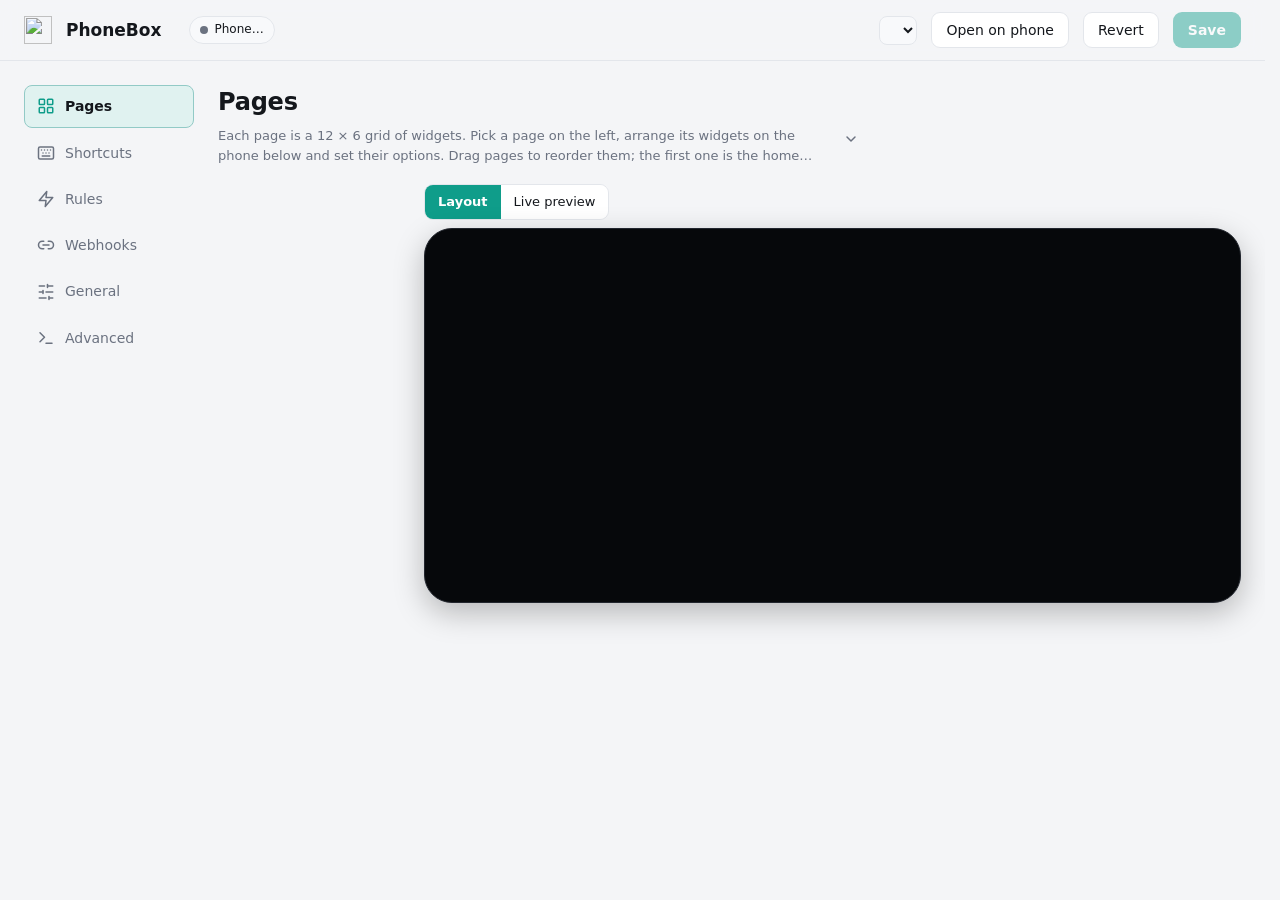
==== commit 2629cbbc: "Backport live Codex quota readings and cache recovery to the A52 agent" ====
--- a/agent/PhoneBox.Agent/settings.html
+++ b/agent/PhoneBox.Agent/settings.html
@@ -56,10 +56,7 @@
 .row { display: flex; align-items: center; gap: 12px; flex-wrap: wrap; }
 .field { display: flex; flex-direction: column; gap: 5px; margin-bottom: 12px; min-width: 0; }
 .field label { font-size: 12.5px; color: var(--muted); font-weight: 600; }
-/* a widget's options in groups: an option with a "section" starts a new one under a small heading */
-.opt-section { margin: 18px 0 10px; padding-top: 12px; border-top: 1px solid var(--line, #e5e7eb); font-size: 11px; letter-spacing: .06em; text-transform: uppercase; color: var(--muted); font-weight: 700; }
 .field .hint { font-size: 12px; color: var(--muted); }
-#adbFound { overflow-wrap: anywhere; }
 input[type=text], input[type=number], input[type=time], select, textarea {
   background: var(--panel-2); border: 1px solid var(--line); border-radius: 8px; padding: 7px 10px; outline: none; min-width: 0;
 }
@@ -100,10 +97,6 @@
 .preview { position: relative; aspect-ratio: 780 / 360; overflow: hidden; border-radius: 10px; background: #000; }
 .preview iframe { position: absolute; left: 0; top: 0; width: 780px; height: 360px; border: 0; transform-origin: 0 0; }
 .phone { width: 100%; max-width: 860px; padding: 14px 18px; border-radius: 28px; background: #06080b; border: 1px solid #22262e; box-shadow: 0 10px 30px rgba(0,0,0,.25); }
-/* Match the panel's saved grid coordinates regardless of the interface language. */
-[dir="rtl"] .canvas, [dir="rtl"] .mini { direction: ltr; }
-[dir="rtl"] .canvas > *, [dir="rtl"] .mini > * { direction: rtl; }
-[dir="rtl"] input[type="url"], [dir="rtl"] input[type="number"], [dir="rtl"] code { direction: ltr; unicode-bidi: isolate; }
 .canvas { position: relative; aspect-ratio: 752 / 333; display: grid; grid-template-columns: repeat(12, 1fr); grid-template-rows: repeat(6, 1fr); gap: 6px; touch-action: none; }
 .canvas .cell { border-radius: 6px; background: rgba(255,255,255,.035); }
 .wb { position: relative; z-index: 1; border-radius: 10px; background: #1a2230; border: 1.5px solid #2c3647; color: #e8ecf1; cursor: grab; overflow: hidden; display: flex; container-type: size; }
@@ -121,7 +114,7 @@
 .pal-cat { font-size: 11px; letter-spacing: .1em; text-transform: uppercase; color: var(--muted); font-weight: 700; margin: 10px 0 2px 8px; }
 .pal-cat:first-child { margin-top: 0; }
 input[type=search] { background: var(--panel-2); border: 1px solid var(--line); border-radius: 8px; padding: 6px 10px; outline: none; }
-.pal { display: flex; gap: 10px; align-items: center; text-align: start; padding: 6px 8px; border-radius: 9px; border: 1px solid transparent; background: none; cursor: pointer; }
+.pal { display: flex; gap: 10px; align-items: center; text-align: left; padding: 6px 8px; border-radius: 9px; border: 1px solid transparent; background: none; cursor: pointer; }
 .pal:hover { background: var(--panel-2); border-color: var(--line); }
 .pal-ico { font-size: 20px; width: 28px; text-align: center; }
 .pal b { display: block; font-size: 13px; }
@@ -136,7 +129,7 @@
 .pair-qr.expired img { opacity: .15; }
 .modal-box { background: var(--panel); border: 1px solid var(--line); border-radius: 16px; padding: 18px 20px; width: min(1000px, 100%); max-height: 90vh; overflow-y: auto; }
 .tpl-grid { display: grid; grid-template-columns: repeat(auto-fill, minmax(210px, 1fr)); gap: 12px; }
-.tpl { display: flex; flex-direction: column; gap: 4px; text-align: start; padding: 10px; border-radius: 12px; border: 1px solid var(--line); background: var(--panel-2); cursor: pointer; }
+.tpl { display: flex; flex-direction: column; gap: 4px; text-align: left; padding: 10px; border-radius: 12px; border: 1px solid var(--line); background: var(--panel-2); cursor: pointer; }
 .tpl:hover { border-color: var(--accent); }
 .tpl small { color: var(--muted); font-size: 12px; }
 .mini { aspect-ratio: 2.26; display: grid; grid-template-columns: repeat(12, 1fr); grid-template-rows: repeat(6, 1fr); gap: 2px; background: #06080b; border-radius: 8px; padding: 4px; margin-bottom: 4px; }
@@ -171,14 +164,14 @@
 .phone-row .row { gap: 10px; }
 .phone-pages { display: flex; flex-wrap: wrap; gap: 4px 12px; margin-top: 8px; }
 .cal-row { display: grid; grid-template-columns: 160px minmax(0, 1fr) 44px auto; gap: 8px; align-items: center; margin-bottom: 8px; }
-.feed-row { grid-template-columns: 140px 150px minmax(0, 1fr) auto; }
+.feed-row { grid-template-columns: 160px minmax(0, 1fr) auto; }
 .cam-row { grid-template-columns: 160px minmax(0, 1fr) 80px 80px auto; }
 .console-row { display: grid; grid-template-columns: 160px minmax(0, 1fr) auto; gap: 8px; align-items: start; margin-bottom: 14px; }
 .console-row textarea, .console-row .console-dial { grid-column: 1 / 3; }
 .console-row textarea { font-family: ui-monospace, Consolas, monospace; }
 .console-dial { display: grid; grid-template-columns: repeat(3, minmax(0, 1fr)); gap: 8px; }
 .cal-row input[type=color] { width: 44px; height: 34px; padding: 2px; }
-@media (max-width: 700px) { .cal-row { grid-template-columns: 1fr 44px auto; } .feed-row { grid-template-columns: 1fr 1fr auto; } .cam-row { grid-template-columns: 1fr 80px 80px auto; } .cal-row .cal-url { grid-column: 1 / -1; grid-row: 2; } }
+@media (max-width: 700px) { .cal-row { grid-template-columns: 1fr 44px auto; } .feed-row { grid-template-columns: 1fr auto; } .cam-row { grid-template-columns: 1fr 80px 80px auto; } .cal-row .cal-url { grid-column: 1 / -1; grid-row: 2; } }
 
 /* shortcuts */
 .deck { display: grid; grid-template-columns: repeat(var(--cols, 4), minmax(0, 1fr)); gap: 10px; margin-bottom: 14px; }
@@ -305,7 +298,7 @@
 
 /* city search */
 .results { display: flex; flex-direction: column; border: 1px solid var(--line); border-radius: 8px; overflow: hidden; margin-top: 6px; }
-.results button { text-align: start; border: 0; background: var(--panel); padding: 8px 10px; cursor: pointer; border-bottom: 1px solid var(--line); }
+.results button { text-align: left; border: 0; background: var(--panel); padding: 8px 10px; cursor: pointer; border-bottom: 1px solid var(--line); }
 .results button:last-child { border-bottom: 0; }
 .results button:hover { background: var(--panel-2); }
 .results small { color: var(--muted); }
@@ -497,7 +490,7 @@
       <h2 data-i18n="s.nav.pages">Pages</h2>
       <p class="lead" data-i18n="s.pages.lead">Each page is a 12 × 6 grid of widgets. Pick a page on the left, arrange its widgets on the phone below and set their options.
         Drag pages to reorder them; the first one is the home page the panel returns to when idle. On the phone, swipe, use the volume keys,
-        or tap a dot to go to its page (or slide along the dots to pick one); tap the current dot or the grid button next to the dots, or long-press an empty part of a page, for an overview of all pages.</p>
+        or tap the dots (or long-press a page) for an overview of all pages.</p>
       <div class="pages-layout">
         <div id="pageTabs"></div>
         <div id="pageEditor">
@@ -617,24 +610,10 @@
 
       <div class="card">
         <h3 data-i18n="s.photos.title">Photo frame</h3>
-        <div class="field"><label data-i18n="s.photos.source">Photos from</label>
-          <select id="photosSource" data-bind="photos.source"><option value="folder" data-i18n="s.photos.sourceFolder">A folder on this computer</option><option value="immich" data-i18n="s.photos.sourceImmich">An Immich album</option></select></div>
-        <div id="photosFolderBox">
-          <p class="hint" style="margin:0 0 12px" data-i18n="s.photos.hint">For the Photo frame widget: a folder of photos on this computer. A synced OneDrive, Dropbox or iCloud folder works too; photos that are only in the cloud are skipped. Large photos are scaled down here before they go to the phone, and the path stays on this computer.</p>
-          <div class="field"><label data-i18n="s.photos.folder">Photo folder (full path)</label>
-            <input type="text" data-bind="photos.folder" placeholder="C:\Users\you\Pictures\Frame" spellcheck="false" autocomplete="off"></div>
-          <label class="check"><input type="checkbox" data-bind="photos.subfolders"> <span data-i18n="s.photos.subfolders">Include subfolders</span></label>
-        </div>
-        <div id="photosImmichBox" hidden>
-          <p class="hint" style="margin:0 0 12px" data-i18n="s.photos.immichHint">PhoneBox reads the album from your Immich server and shows the preview-size pictures Immich makes. A read-only API key is enough: it needs the album.read, asset.read and asset.view permissions (Immich › Account Settings › API Keys). The address and key stay on this computer; only this server is contacted.</p>
-          <div class="field"><label data-i18n="s.photos.immichUrl">Immich address</label>
-            <input type="text" data-bind="photos.immichUrl" placeholder="http://192.168.1.10:2283" spellcheck="false" autocomplete="off"></div>
-          <div class="field"><label data-i18n="s.photos.immichKey">API key</label>
-            <input type="password" data-bind="photos.immichKey" autocomplete="off"></div>
-          <div class="field"><label data-i18n="s.photos.immichAlbum">Album</label>
-            <select id="photosImmichAlbum"></select></div>
-          <div class="row"><button class="btn sm" id="photosImmichLoad" data-i18n="s.photos.immichLoad">Load albums</button><span class="hint" id="photosImmichState"></span></div>
-        </div>
+        <p class="hint" style="margin:0 0 12px" data-i18n="s.photos.hint">For the Photo frame widget: a folder of photos on this computer. A synced OneDrive, Dropbox or iCloud folder works too; photos that are only in the cloud are skipped. Large photos are scaled down here before they go to the phone, and the path stays on this computer.</p>
+        <div class="field"><label data-i18n="s.photos.folder">Photo folder (full path)</label>
+          <input type="text" data-bind="photos.folder" placeholder="C:\Users\you\Pictures\Frame" spellcheck="false" autocomplete="off"></div>
+        <label class="check"><input type="checkbox" data-bind="photos.subfolders"> <span data-i18n="s.photos.subfolders">Include subfolders</span></label>
       </div>
 
       <div class="card">
@@ -642,7 +621,6 @@
         <p class="hint" style="margin:0 0 12px" data-i18n="s.feeds.hint">RSS or Atom feeds for the News feeds widget. This computer fetches each one at most every 15 minutes, only while a page shows a News feeds widget; the addresses stay here.</p>
         <div id="feedList"></div>
         <button class="btn sm" id="feedAdd" data-i18n="s.feeds.add">＋ Add a feed</button>
-        <button class="btn sm" id="feedImport" style="margin-left:6px" data-i18n="s.feeds.import">＋ Import feeds (OPML / bulk)</button>
       </div>
 
       <div class="card">
@@ -680,22 +658,6 @@
         <div class="grid2">
           <div class="field"><label data-i18n="s.discord.clientId">Client ID</label><input type="text" data-bind="discord.clientId" autocomplete="off" spellcheck="false"></div>
           <div class="field"><label data-i18n="s.discord.clientSecret">Client secret</label><input type="password" data-bind="discord.clientSecret" autocomplete="off"></div>
-        </div>
-        <div class="row" style="margin:12px 0 4px"><label class="switch"><input type="checkbox" data-bind="discord.allowControl" aria-labelledby="discordAllowControlLabel"><span></span></label> <span id="discordAllowControlLabel" data-i18n="s.discord.allowControl">Let shortcuts and custom widgets control Discord, without a Discord widget</span></div>
-        <p class="hint" style="margin:0" data-i18n="s.discord.allowControlHint">For the agent's /api/discord actions: mute, deafen, input mode, leave and join. Off: they work only while a Discord widget with Control on is on an enabled page. On: they work without one. Either way, anything that can call the agent can use them, not only the widget: the paired phone (USB or Wi-Fi) and programs on this computer.</p>
-        <div class="row" style="margin:12px 0 4px"><label class="switch"><input type="checkbox" data-bind="discord.screenShare" aria-labelledby="discordScreenShareLabel"><span></span></label> <span id="discordScreenShareLabel" data-i18n="s.discord.screenShare">Start and stop Discord screen shares from the phone</span></div>
-        <p class="hint" style="margin:0" data-i18n="s.discord.screenShareHint">Asks Discord for permission to start screen shares, so Discord asks you to approve PhoneBox once more. While the share view is open on the phone, PhoneBox lists the apps with a window on this computer (names only). Discord decides what it can share directly; for anything else use its picker on the computer. Also needs a Discord widget with Control on.</p>
-        <div class="row" style="margin:12px 0 4px"><label class="switch"><input type="checkbox" data-bind="discord.chat" aria-labelledby="discordChatLabel"><span></span></label> <span id="discordChatLabel" data-i18n="s.discord.chat">Show Discord chat and new-message dots on the phone (read-only)</span></div>
-        <p class="hint" style="margin:0" data-i18n="s.discord.chatHint">Sends the text of the channels you open in the widget to the phone. Asks Discord for permission to read messages, so Discord asks you to approve PhoneBox once more. The text stays in memory only (never in a file or the log) and is gone when Discord disconnects or this is turned off. If you decline, only the chat stays off.</p>
-      </div>
-
-      <div class="card">
-        <h3 data-i18n="s.steam.title">Steam</h3>
-        <div class="row" style="margin-bottom:8px"><label class="switch"><input type="checkbox" data-bind="steam.enabled" aria-labelledby="steamEnabledLabel"><span></span></label> <span id="steamEnabledLabel" data-i18n="s.steam.enable">Connect Steam (for the Steam friends widget)</span></div>
-        <p class="hint" style="margin:0 0 12px" data-i18n="s.steam.hint">Create a user Web API key at steamcommunity.com/dev/apikey and enter your SteamID64 or profile URL. Custom profile names are resolved when saved; only the SteamID64 is stored. Your profile's friend list must be visible to this API key for GetFriendList; make Game details public to show games. The key stays on this computer. Step by step: docs/STEAM.md.</p>
-        <div class="grid2">
-          <div class="field"><label for="steamProfileInput" data-i18n="s.steam.id">SteamID64 or profile URL</label><input id="steamProfileInput" type="text" data-bind="steam.steamId" autocomplete="off" spellcheck="false" placeholder="76561198000000000"></div>
-          <div class="field"><label for="steamApiKeyInput" data-i18n="s.steam.key">User Web API key</label><input id="steamApiKeyInput" type="password" data-bind="steam.apiKey" autocomplete="off"></div>
         </div>
       </div>
 
@@ -743,17 +705,8 @@
         <label class="check"><input type="checkbox" data-bind="display.volumeKeys"> <span data-i18n="s.display.volumeKeys">The phone's volume keys switch pages</span></label>
         <label class="check"><input type="checkbox" data-bind="display.autoBrightness"> <span data-i18n="s.display.autoBrightness">Brightness follows the room (light sensor)</span></label>
         <label class="check"><input type="checkbox" data-bind="display.nightWhenDark"> <span data-i18n="s.display.nightWhenDark">Show the night screen whenever the room is dark</span></label>
-        <label class="check"><input type="checkbox" data-bind="display.nightWhenUnreachable"> <span data-i18n="s.display.nightWhenUnreachable">Show the night screen when the computer is unreachable</span></label>
-        <div class="field" style="max-width:420px"><label data-i18n="s.display.unreachableNightDelay">Minutes before the night screen comes on</label><input type="number" min="1" max="30" data-bind="display.unreachableNightDelayMin" data-type="int"></div>
         <label class="check"><input type="checkbox" data-bind="display.proximityWake"> <span data-i18n="s.display.proximityWake">A hand near the phone wakes the night screen</span></label>
         <label class="check"><input type="checkbox" data-bind="display.controlsTop"> <span data-i18n="s.display.controlsTop">Page dots and the Allow / Deny buttons at the top of the screen</span></label>
-        <div class="row" style="gap:16px;margin-top:8px;align-items:flex-end;flex-wrap:wrap">
-          <div class="field" style="margin:0"><label data-i18n="s.display.pageBar">Page navigation</label>
-            <select data-bind="display.pageBar"><option value="dots" data-i18n="s.display.pageBar.dots">Dots</option><option value="auto" data-i18n="s.display.pageBar.auto">Page bar when you touch the dots</option><option value="bar" data-i18n="s.display.pageBar.bar">Page bar, always shown</option></select></div>
-          <div class="field" style="margin:0"><label data-i18n="s.display.pageBarSide">Page bar position</label>
-            <select data-bind="display.pageBarSide"><option value="bottom" data-i18n="s.display.pageBarSide.bottom">Bottom</option><option value="left" data-i18n="s.display.pageBarSide.left">Left</option><option value="right" data-i18n="s.display.pageBarSide.right">Right</option></select></div>
-        </div>
-        <span class="hint" data-i18n="s.display.pageBarHint">The page bar shows each page's icon and name; tap one to go there. Always shown, it takes a strip of the screen and the pages get a little smaller.</span>
       </div>
 
       <div class="card">
@@ -797,7 +750,7 @@
           <span data-i18n-html="s.battery.leadTail">where it comes from: a <b>smart plug in Home Assistant</b> (the phone on its own charger), or two <b>shortcuts</b>, for example
           <code>uhubctl</code> for a USB hub with switchable ports. Without USB power the panel keeps running over Wi-Fi.</span></p>
         <div class="row" style="margin-bottom:12px"><label class="switch"><input type="checkbox" data-bind="charge.enabled"><span></span></label> <span data-i18n="s.battery.keepBetween">Keep the battery between</span>
-          <input type="number" min="5" max="95" data-bind="charge.min" data-type="int" style="width:70px"> % <span id="chargeRangeAnd">and</span>
+          <input type="number" min="5" max="95" data-bind="charge.min" data-type="int" style="width:70px"> % and
           <input type="number" min="10" max="100" data-bind="charge.max" data-type="int" style="width:70px"> %</div>
         <div class="grid2">
           <div class="field"><label data-i18n="s.battery.method">Switch the power with</label><select data-bind="charge.method"><option value="ha" data-i18n="s.battery.methodHa">a Home Assistant switch (smart plug)</option><option value="shortcuts" data-i18n="s.battery.methodShortcuts">two shortcuts (power on / power off)</option></select></div>
@@ -816,31 +769,16 @@
       </div>
 
       <div class="card">
-        <h3 data-i18n="s.antigravity.title">Antigravity sessions</h3>
-        <p class="hint" style="margin:0 0 12px" data-i18n="s.antigravity.hint">Show recent Antigravity chats on the AI sessions widget (off by default). Only step metadata and token counters are kept; prompts, replies and tool arguments are never shown, stored or sent.</p>
-        <div class="row" style="margin-bottom:8px"><label class="switch"><input type="checkbox" data-bind="antigravity.sessions" aria-labelledby="antigravitySessionsLabel"><span></span></label> <span id="antigravitySessionsLabel" data-i18n="s.antigravity.sessions">Show Antigravity sessions</span></div>
-        <label class="check"><input type="checkbox" data-bind="antigravity.shareSessionTitles"> <span data-i18n="s.antigravity.shareSessionTitles">Show Antigravity chat titles on the phone (Antigravity draws them from the conversation)</span></label>
-      </div>
-
-      <div class="card">
-        <h3 data-i18n="s.approvals.title">AI coding agent permission prompts</h3>
-        <p class="hint" style="margin:0 0 12px" data-i18n-html="s.approvals.hint">When Codex or Claude Code asks for permission, the phone shows the request with <b>Allow</b> and <b>Deny</b>. Install the hook for each agent you use; existing hook files are preserved and backed up.</p>
-        <div class="row" style="margin-bottom:8px"><b style="min-width:92px" data-i18n="s.approvals.codex">Codex</b><button class="btn" id="codexHookBtn" data-i18n="s.claude.installHook">Install hook</button><span class="hint" id="codexHookState"></span></div>
-        <p class="hint" id="codexHookTrust" style="display:none;margin:-2px 0 12px 100px" data-i18n-html="s.approvals.codexTrust">Required once: start a new Codex session, then trust the PhoneBox hook in <b>Settings › Hooks</b> (desktop) or <code>/hooks</code> (CLI).</p>
-        <div class="row" style="margin-bottom:12px"><b style="min-width:92px" data-i18n="s.approvals.claude">Claude Code</b><button class="btn" id="claudeHookBtn" data-i18n="s.claude.installHook">Install hook</button><span class="hint" id="claudeHookState"></span></div>
+        <h3 data-i18n="s.claude.title">Claude Code permission prompts</h3>
+        <p class="hint" style="margin:0 0 12px" data-i18n-html="s.claude.hint">When Claude Code asks for permission (run a command, edit a file…), the phone shows the request with
+          <b>Allow</b> and <b>Deny</b>. If the phone is not connected or nobody answers in time, Claude Code asks in the terminal as usual.
+          This needs a small hook in <code>~/.claude/settings.json</code>; PhoneBox adds it for you (a backup is kept next to the file).</p>
+        <div class="row" style="margin-bottom:12px"><button class="btn" id="hookBtn" data-i18n="s.claude.installHook">Install hook</button><span class="hint" id="hookState"></span></div>
         <div class="row" style="margin-bottom:8px"><label class="switch"><input type="checkbox" data-bind="claude.phoneApprovals"><span></span></label> <span data-i18n="s.claude.askOnPhone">Ask on the phone</span></div>
         <label class="check"><input type="checkbox" data-bind="claude.shareSessionTitles"> <span data-i18n="s.claude.shareSessionTitles">Show Claude Code chat titles on the phone (Claude Code often draws them from your first prompt)</span></label>
         <label class="check"><input type="checkbox" data-bind="claude.onlyWhenAway"> <span data-i18n="s.claude.onlyWhenAway">Only when I am away from the PC (no keyboard or mouse for a minute)</span></label>
         <label class="check"><input type="checkbox" data-bind="claude.shareConversation"> <span data-i18n="s.claude.shareConversation">Show the conversation on the phone (tap a Claude Code session to see its recent messages and steps; these are your prompts and Claude's replies, sent only to your phone)</span></label>
         <div class="field" style="max-width:260px;margin-top:12px"><label data-i18n="s.claude.timeout">Seconds to answer before the terminal takes over</label><input type="number" min="10" max="3600" data-bind="claude.timeoutSec" data-type="int"></div>
-
-        <div class="row" style="margin:14px 0 4px"><b style="min-width:92px">OpenCode</b></div>
-        <p class="hint" style="margin:-2px 0 12px 100px" data-i18n="s.opencode.hint">OpenCode permission prompts and agent questions reach the phone while its background service is running. Off until you turn it on here. Allow always saves the requested pattern for the project, so it arms only after a short countdown.</p>
-        <div class="row" style="margin-bottom:8px"><label class="switch"><input type="checkbox" data-bind="opencode.phoneApprovals"><span></span></label> <span data-i18n="s.opencode.askOnPhone">Ask on the phone</span></div>
-        <div class="row" style="margin-bottom:8px"><label class="switch"><input type="checkbox" data-bind="opencode.sessions"><span></span></label> <span data-i18n="s.opencode.sessions">Show OpenCode sessions</span></div>
-        <label class="check"><input type="checkbox" data-bind="opencode.shareSessionTitles"> <span data-i18n="s.opencode.shareSessionTitles">Show OpenCode session titles on the phone (OpenCode draws them from the conversation)</span></label>
-        <div class="row" style="margin-bottom:8px"><label class="switch"><input type="checkbox" data-bind="opencode.watchWsl"><span></span></label> <span data-i18n="s.opencode.watchWsl">Also watch OpenCode in WSL</span></div>
-        <div class="field" style="max-width:260px"><label data-i18n="s.opencode.countdown">Seconds before Allow always can be pressed (0 = at once)</label><input type="number" min="0" max="60" data-bind="opencode.alwaysCountdownSec" data-type="int"></div>
       </div>
 
       <div class="card">
@@ -854,11 +792,11 @@
           </div>
         </div>
         <div class="field" style="margin-top:10px">
-          <label class="check"><input type="checkbox" data-bind="codexBar.rotate"> <span data-i18n="s.quotas.rotate">Rotate providers automatically</span></label>
+          <label class="check"><input type="checkbox" data-bind="codexBar.codexLiveQuota"> Read live Codex quotas</label>
+          <span class="hint">Checks the signed-in Codex CLI every few minutes while an enabled page includes Codex quotas.</span>
         </div>
         <div class="field" style="margin-top:10px">
-          <label class="check"><input type="checkbox" data-bind="codexBar.codexLiveQuota"> <span data-i18n="s.quotas.codexLive">Read live Codex quotas with the Codex CLI</span></label>
-          <span class="hint" data-i18n="s.quotas.codexLiveHint">Runs codex in the background every few minutes while a page shows Codex quotas (off by default). The Codex CLI manages its own sign-in and may refresh it.</span>
+          <label class="check"><input type="checkbox" data-bind="codexBar.rotate"> <span data-i18n="s.quotas.rotate">Rotate providers automatically</span></label>
         </div>
         <div class="row" style="gap:12px;margin-top:10px">
           <div class="field" style="max-width:180px"><label data-i18n="s.quotas.pageSize">Cards at a time</label><input type="number" min="0" max="6" data-bind="codexBar.pageSize" data-type="int"><span class="hint" data-i18n="s.quotas.pageSizeHint">0 = show all</span></div>
@@ -952,17 +890,6 @@
 <div class="toast" id="toast"></div>
 <div class="modal" id="modal" hidden><div class="modal-box"><div id="modalBody"></div><div class="row" style="justify-content:flex-end;margin-top:14px"><button class="btn" id="modalClose" data-i18n="s.cancel">Cancel</button></div></div></div>
 
-<script src="../panel/locale-existing.js"></script>
-<script src="../panel/locale-tr.js"></script>
-<script src="../panel/locale-ja.js"></script>
-<script src="../panel/locale-ko.js"></script>
-<script src="../panel/locale-id.js"></script>
-<script src="../panel/locale-th.js"></script>
-<script src="../panel/locale-uk.js"></script>
-<script src="../panel/locale-hi.js"></script>
-<script src="../panel/locale-cs.js"></script>
-<script src="../panel/locale-ar.js"></script>
-<script src="../panel/locale-zh-Hant.js"></script>
 <script src="../panel/i18n.js"></script>
 <script src="../panel/appearance.js"></script>
 <script>
@@ -1167,7 +1094,6 @@
   ['builtin:mute', 'Built-in: toggle mute'],
   ['builtin:monitor-off', 'Built-in: turn monitors off (X11)'],
   ['builtin:lock', 'Built-in: lock the session'],
-  ['builtin:wake', 'Built-in: wake a computer (Wake-on-LAN; args: MAC)'],
 ];
 const PRESETS_MACOS = [
   ['', 'Pick a preset…'],
@@ -1178,7 +1104,6 @@
   ['builtin:mute', 'Built-in: toggle mute'],
   ['builtin:monitor-off', 'Built-in: sleep the display'],
   ['builtin:lock', 'Built-in: lock (sleeps the display)'],
-  ['builtin:wake', 'Built-in: wake a computer (Wake-on-LAN; args: MAC)'],
 ];
 const presets = () => (osName === 'linux' ? PRESETS_LINUX : osName === 'macos' ? PRESETS_MACOS : PRESETS);
 const PRESETS = [
@@ -1193,7 +1118,6 @@
   ['builtin:mute', 'Built-in: toggle mute'],
   ['builtin:monitor-off', 'Built-in: turn monitors off'],
   ['builtin:lock', 'Built-in: lock the PC'],
-  ['builtin:wake', 'Built-in: wake a computer (Wake-on-LAN; args: MAC)'],
 ];
 
 let cfg = null;        // settings being edited
@@ -1240,13 +1164,6 @@
 }
 
 function optVal(w, o) { return w.options && o.key in w.options ? w.options[o.key] : o.default; }
-/** An option with showWhen {key, not} is drawn only while the widget's option <key> is not set to <not> (an option that does nothing while another is off is not offered). */
-function optionShown(w, d, o) {
-  if (!o.showWhen) return true;
-  const driver = d.options.find((x) => x.key === o.showWhen.key);
-  const v = driver ? optVal(w, driver) : undefined;
-  return v !== o.showWhen.not;
-}
 /** The catalog's defaults for a widget type, written out so the panel and the agent see what the inspector shows. */
 function defaultOptions(type) {
   const options = {};
@@ -1416,7 +1333,7 @@
           icon('home', 'm'), isHome(p) ? t('s.js.homePage') : t('s.js.makeHome')),
         h('label', { class: 'hint', title: t('s.js.backHomeAfterHint') }, t('s.js.backHomeAfter'),
           h('select', { onchange: (e) => { p.idleSec = e.target.value === '' ? null : +e.target.value; changed(); } },
-            ...[['', `${tc('default')} (${fmtIdle(cfg.display.idleReturnSec ?? 90)})`], ['0', tc('never')], ['30', '30 s'], ['60', '1 min'], ['120', '2 min'], ['300', '5 min'], ['900', '15 min'], ['3600', '1 hour']]
+            ...[['', `default (${fmtIdle(cfg.display.idleReturnSec ?? 90)})`], ['0', 'never'], ['30', '30 s'], ['60', '1 min'], ['120', '2 min'], ['300', '5 min'], ['900', '15 min'], ['3600', '1 hour']]
               .map(([v, l]) => h('option', { value: v, selected: String(p.idleSec ?? '') === v }, l)))),
         h('button', { class: 'btn sm danger', disabled: cfg.pages.length === 1, onclick: () => {
           if (!confirm(t('s.js.deletePageConfirm', { title: p.title }))) return;
@@ -1450,24 +1367,17 @@
   $('canvas').hidden = live;
   $('previewBox').hidden = !live;
   $('pageEditor').classList.toggle('live', live);
-  updateStageText();
+  $('stageHint').textContent = live
+    ? 'The real panel with your unsaved changes and live data: tap and swipe it like the phone. Switch back to Layout to move widgets.'
+    : '';
   if (live && !previewFrame) {
-    previewFrame = h('iframe', { src: '../panel/?preview=1' });
-    updateStageText();
+    previewFrame = h('iframe', { src: '../panel/?preview=1', title: 'Live preview of the panel' });
     $('previewBox').appendChild(previewFrame);
     const fit = () => { previewFrame.style.transform = `scale(${$('previewBox').clientWidth / 780})`; };
     new ResizeObserver(fit).observe($('previewBox'));
     fit();
   }
   if (live) queuePreview();
-}
-
-function updateStageText() {
-  const translate = window.PhoneBoxI18n.tc;
-  $('stageHint').textContent = stageMode === 'live'
-    ? translate('The real panel with your unsaved changes and live data: tap and swipe it like the phone. Switch back to Layout to move widgets.')
-    : '';
-  if (previewFrame) previewFrame.title = translate('Live preview of the panel');
 }
 
 function sendPreview() {
@@ -1627,7 +1537,7 @@
         } }, t('s.js.dup')),
         h('button', { class: 'btn sm danger', onclick: () => { p.widgets.splice(selWidget, 1); selWidget = -1; renderCanvas(); renderInspector(); changed(); } }, t('s.js.remove')))),
     h('p', { class: 'hint', style: { margin: '0 0 12px' } }, d.desc),
-    ...d.options.filter((o) => optionShown(w, d, o)).flatMap((o) => [...(o.section ? [h('h4', { class: 'opt-section' }, o.section)] : []), optionField(w, o)]),
+    ...d.options.map((o) => optionField(w, o)),
     appearanceEditor(w, () => [cfg.display?.appearance, p.appearance], t('s.js.widgetAppearance'), true),
     h('div', { class: 'row', style: { gap: '8px' } }, num('x', t('s.js.col'), 0, catalog.cols - 1), num('y', t('s.js.row'), 0, catalog.rows - 1),
       num('w', t('s.js.width'), d.minW, catalog.cols), num('h', t('s.js.height'), d.minH, catalog.rows)));
@@ -1752,14 +1662,11 @@
           h('button', { type: 'button', class: 'stack-btn-sm', title: t('panel.close'), onclick: (e) => { e.stopPropagation(); activeStackSubIdx = -1; renderInspector(); } }, icon('x'))
         ),
         ...(subOptions.length > 0
-          ? subOptions.filter((subO) => optionShown(subW, d, subO)).flatMap((subO) => [
-              ...(subO.section ? [h('h4', { class: 'opt-section' }, subO.section)] : []),
-              optionField(subW, subO, (key, val) => {
-                item.options = item.options || {};
-                item.options[key] = val;
-                save(false);
-              }),
-            ])
+          ? subOptions.map((subO) => optionField(subW, subO, (key, val) => {
+              item.options = item.options || {};
+              item.options[key] = val;
+              save(false);
+            }))
           : [h('p', { class: 'hint', style: { margin: '2px 0 0', fontSize: '12px' } }, 'This widget has no additional settings.')])
       );
       rowsAndConfigs.push(configBox);
@@ -1843,9 +1750,7 @@
           onchange: (e) => { set(o.key, e.target.checked); if (haFlag) renderInspector(); } }), o.label);
       }
     case 'select': {
-      // the options that depend on this one are drawn again when it changes
-      const drives = widgetDef(w.type)?.options?.some((x) => x.showWhen?.key === o.key);
-      const select = h('select', { onchange: (e) => { set(o.key, e.target.value); if (drives) renderInspector(); } });
+      const select = h('select', { onchange: (e) => set(o.key, e.target.value) });
       const fill = (choices) => {
         const selected = optVal(w, o);
         const seen = new Set(choices.map((c) => c[0]));
@@ -1948,17 +1853,7 @@
       return field(h('select', { onchange: (e) => set(o.key, e.target.value) }, h('option', { value: '' }, t('s.js.firstShortcut')),
         ...cfg.shortcuts.map((s) => h('option', { value: s.id, selected: s.id === v }, plain(`${s.icon} ${s.label}`) || s.id))),
         h('span', { class: 'hint' }, t('s.js.newShortcutsId')));
-    case 'pages': {
-      // the pages to show, in page order; none ticked shows every page. A page not saved yet has no id to keep.
-      const cur = () => { const x = optVal(w, o); return Array.isArray(x) ? x.filter(Boolean) : []; };
-      return field(h('div', { class: 'opts' }, ...cfg.pages.map((p) => h('label', { class: 'check' }, h('input', { type: 'checkbox', disabled: !p.id, checked: !!p.id && cur().includes(p.id), onchange: (e) => {
-        if (!p.id) return;
-        set(o.key, cfg.pages.map((x) => x.id).filter((id) => id && (id === p.id ? e.target.checked : cur().includes(id))));
-      } }), rich(`${p.icon || ''} ${p.title || p.id}`.trim())))));
-    }
     case 'ha-items': return haItemsEditor(w, o, set);
-    case 'steam-games': return steamGamesEditor(w, o, set);
-    case 'plex-playlists': return plexPlaylistsEditor(w, o, set);
     case 'shortcuts': {
       const cur = () => { const x = optVal(w, o); return Array.isArray(x) ? x : []; };
       return field(h('div', { class: 'opts' }, ...cfg.shortcuts.map((s) => h('label', { class: 'check' }, h('input', { type: 'checkbox', checked: cur().includes(s.id), onchange: (e) => {
@@ -1969,27 +1864,6 @@
       return field(h('input', { type: 'text', value: v ?? '', oninput: (e) => set(o.key, e.target.value) }),
         w.type === 'push' && o.key === 'key' ? h('span', { class: 'hint' }, t('s.js.pushHint')) : null);
   }
-}
-
-// Steam library: tick the favorite games, read from Steam's files on this computer when the editor opens. They come
-// first on the phone in the order they were ticked; a favorite that is no longer installed stays until it is unticked.
-function steamGamesEditor(w, o, set) {
-  const cur = () => { const x = optVal(w, o); return Array.isArray(x) ? x.map(String) : []; };
-  const box = h('div', { class: 'opts' }, h('span', { class: 'hint' }, t('w.loading')));
-  const draw = (games) => {
-    const names = new Map(games.map((g) => [g.id, g.name]));
-    const ids = [...games.map((g) => g.id), ...cur().filter((id) => !names.has(id))];
-    if (!ids.length) { box.replaceChildren(h('span', { class: 'hint' }, t('w.steamlib.empty'))); return; }
-    box.replaceChildren(...ids.map((id) => h('label', { class: 'check' }, h('input', { type: 'checkbox', checked: cur().includes(id), onchange: (e) => {
-      const rest = cur().filter((x) => x !== id);
-      set(o.key, e.target.checked ? [...rest, id] : rest);
-    } }), names.get(id) ?? `${t('s.js.unavailable')} ${id}`)));
-  };
-  const load = () => fetch('/api/steam/games').then((r) => (r.ok ? r.json() : Promise.reject()))
-    .then((games) => draw(Array.isArray(games) ? games : []))
-    .catch(() => box.replaceChildren(h('span', { class: 'hint' }, t('w.steamlib.notFound'))));
-  load();
-  return h('div', { class: 'field' }, h('label', {}, o.label), box, h('button', { class: 'btn sm', onclick: load }, t('s.js.refresh')));
 }
 
 // Home Assistant widget: one row per entity (id, display name, icon, what to show, whether the phone may switch it).
@@ -2062,75 +1936,6 @@
     h('span', { class: 'hint', style: { display: 'block', marginTop: '6px' } }, t('s.ha.hint')));
 }
 
-// Plex playlists widget: tick playlists loaded from the Plex server. A tick creates (or reuses) a plex-playlist control in the
-// Control Deck list; the widget stores the ids of those controls, and the phone sends a control id only. None ticked = all.
-function plexPlaylistsEditor(w, o, set) {
-  const MAX_ACTIONS = 512; // the same cap as Config.cs
-  const cur = () => { const x = optVal(w, o); return Array.isArray(x) ? x.filter((i) => typeof i === 'string') : []; };
-  const actions = () => { cfg.controls ??= { actions: [], profiles: [] }; cfg.controls.actions ??= []; return cfg.controls.actions; };
-  const controlFor = (key) => {
-    const own = actions().filter((a) => a && a.kind === 'plex-playlist' && String(a.target ?? '').trim() === key);
-    const ids = cur();
-    return own.find((a) => ids.includes(a.id)) || own.find((a) => a.enabled !== false) || own[0] || null;
-  };
-  const box = h('div', { class: 'opts' });
-  const status = h('p', { class: 'hint' });
-  const root = h('div', { class: 'field' }, h('label', {}, o.label), box,
-    h('div', { class: 'row', style: { gap: '8px' } }, h('button', { class: 'btn sm', onclick: () => load() }, t('s.js.refresh'))), status);
-  const loaded = () => {
-    if (!Array.isArray(plexList) || plexListKey !== plexKey()) return null;
-    return plexList.filter((p) => p && typeof p === 'object' && typeof p.id === 'string' && /^\d{1,12}$/.test(p.id));
-  };
-  const render = () => {
-    if (!root.isConnected && rendered) { plexListeners.delete(render); return; }
-    const list = loaded(), ids = cur(), shown = new Set();
-    const rows = [];
-    for (const p of list || []) {
-      const name = (typeof p.name === 'string' ? p.name.trim() : '') || p.id;
-      const ctl = controlFor(p.id), on = !!ctl && ids.includes(ctl.id);
-      if (on) for (const a of actions()) if (a && a.kind === 'plex-playlist' && String(a.target ?? '').trim() === p.id) shown.add(a.id);
-      rows.push(h('label', { class: 'check' }, h('input', { type: 'checkbox', checked: on, onchange: (e) => {
-        if (!e.target.checked) { const gone = actions().filter((a) => a && a.kind === 'plex-playlist' && String(a.target ?? '').trim() === p.id).map((a) => a.id);
-          set(o.key, cur().filter((x) => !gone.includes(x))); return; }
-        let a = controlFor(p.id);
-        if (!a) {
-          const all = actions();
-          if (all.length >= MAX_ACTIONS) { e.target.checked = false; toast(t('s.cd.plexFull'), true); return; }
-          const taken = new Set(all.map((x) => x && x.id));
-          let id = 'plex-' + p.id, n = 2;
-          while (taken.has(id)) id = 'plex-' + p.id + '-' + (n++);
-          a = { id, label: name || p.id, kind: 'plex-playlist', target: p.id, value: 75, enabled: true };
-          all.push(a);
-        }
-        if (a.enabled === false) a.enabled = true;
-        const picked = new Set([...cur(), a.id]), next = [];
-        for (const q of loaded() || []) { const c = controlFor(q.id); if (c && picked.has(c.id) && !next.includes(c.id)) next.push(c.id); }
-        for (const x of picked) if (!next.includes(x)) next.push(x);
-        set(o.key, next); changed(); renderControlSettings();
-      } }), name));
-    }
-    for (const id of ids) {
-      if (shown.has(id)) continue;
-      const a = actions().find((x) => x && x.id === id), label = (a && a.label) || id;
-      rows.push(h('label', { class: 'check' }, h('input', { type: 'checkbox', checked: true, onchange: () => set(o.key, cur().filter((x) => x !== id)) }),
-        list ? t('s.js.unavailable') + ' ' + label : label));
-    }
-    box.replaceChildren(...rows);
-  };
-  // the agent reads the saved server: with unsaved Plex fields its list would be filed under the wrong connection
-  const load = () => !plexSaved() ? (plexInspectorSeq.n++, status.textContent = t('s.js.saveFirst')) : plexGet('plex/playlists', plexInspectorSeq, status, t('s.cd.plexLoading'), (data, key) => {
-    if (plexError(data)) { status.textContent = plexError(data); return; }
-    plexList = Array.isArray(data) ? data : []; plexListKey = key;
-    status.textContent = (loaded() || []).length ? '' : t('s.cd.plexNone');
-    plexListChanged();
-  });
-  let rendered = false;
-  render(); rendered = true;
-  plexListeners.add(render);
-  if (plexListKey !== plexKey()) load();
-  return root;
-}
-
 // ---- template picker: new page (index null) or replace the widgets of page <index>
 function miniMap(widgets) {
   return h('div', { class: 'mini' }, ...widgets.map((w) => {
@@ -2155,7 +1960,7 @@
     closeModal(); renderPages(); changed();
   };
   $('modalBody').replaceChildren(
-    h('h3', {}, index == null ? tc('New page') : tc('Replace the widgets of "{title}"').replace('{title}', () => cfg.pages[index].title)),
+    h('h3', {}, index == null ? 'New page' : `Replace the widgets of "${cfg.pages[index].title}"`),
     h('div', { class: 'tpl-grid' },
       h('button', { class: 'tpl', onclick: () => pick(null) }, h('div', { class: 'mini empty-mini' }, icon('plus')), h('b', {}, t('s.js.blankPage')), h('small', {}, t('s.js.blankPageHint'))),
       ...catalog.templates.map((t) => h('button', { class: 'tpl', onclick: () => pick(t) }, miniMap(t.widgets), h('b', {}, rich(`${t.icon} ${t.title}`)), h('small', {}, t.desc)))));
@@ -2184,22 +1989,22 @@
   const left = h('b', {}, '');
   const pairBox = h('div', { class: 'pair-qr' },
     h('b', {}, t('s.wifi.step2')),
-    h('img', { src: svg(r.qr), alt: t('s.pair.qr') }),
+    h('img', { src: svg(r.qr), alt: 'Pairing QR code' }),
     h('small', { class: 'hint' }, t('s.wifi.step2Hint'), h('b', {}, r.check), '. ', left));
   $('modalBody').replaceChildren(
-    h('h3', {}, t('s.pair.title', { pc: r.pc })),
+    h('h3', {}, `Pair a phone with ${r.pc}`),
     h('p', { class: 'hint', style: 'margin:0' }, t('s.wifi.noCableHint')),
     h('div', { class: 'pair-qrs' },
       h('div', { class: 'pair-qr' },
         h('b', {}, t('s.wifi.step1')),
-        h('img', { src: svg(r.appQr), alt: t('s.pair.downloadQr') }),
+        h('img', { src: svg(r.appQr), alt: 'QR code of the app download' }),
         h('small', { class: 'hint' }, t('s.wifi.step1Hint'))),
       pairBox),
     h('p', { class: 'hint', style: 'margin:0' }, r.hosts.length
-      ? t('s.pair.hosts', { hosts: r.hosts.join(', '), port: r.port })
-      : t('s.pair.noHosts')),
+      ? `The phone will connect to ${r.hosts.join(', ')} on port ${r.port}. The code works once, for 5 minutes; the key itself is not in the QR code.`
+      : 'No LAN or Tailscale address was found on this computer, so the phone has nothing to connect to.'),
     h('div', { class: 'row', style: 'margin-top:8px' },
-      h('button', { class: 'btn sm', onclick: () => { navigator.clipboard?.writeText(r.link); toast(t('s.js.pairLinkCopied')); } }, t('s.pair.copy'))));
+      h('button', { class: 'btn sm', onclick: () => { navigator.clipboard?.writeText(r.link); toast(t('s.js.pairLinkCopied')); } }, 'Copy the pairing link')));
   const tick = async () => {
     try {
       const s = await (await fetch('/api/pair/status')).json();
@@ -2208,8 +2013,8 @@
     } catch (_) { }
     if (mine !== pairAttempt) return;
     const ms = r.expiresAt - Date.now();
-    if (ms <= 0) { left.textContent = t('s.pair.expired'); pairBox.classList.add('expired'); clearInterval(timer); return; }
-    left.textContent = t('s.pair.expires', { time: `${Math.floor(ms / 60000)}:${String(Math.floor(ms / 1000) % 60).padStart(2, '0')}` });
+    if (ms <= 0) { left.textContent = 'Expired: close and start again.'; pairBox.classList.add('expired'); clearInterval(timer); return; }
+    left.textContent = `Expires in ${Math.floor(ms / 60000)}:${String(Math.floor(ms / 1000) % 60).padStart(2, '0')}.`;
   };
   const timer = setInterval(tick, 1000);
   tick();
@@ -2332,59 +2137,6 @@
   } catch (_) { $('appMissingText').textContent = 'Could not install it'; }
   $('installApp').disabled = false;
   setTimeout(loadInfo, 4000);
-};
-// Photo frame: show the fields of the chosen source; the Immich album list is only fetched on request
-let immichAlbums = [];   // the last list the agent sent; the chosen album is shown against it, also after Apply JSON or Revert
-let immichFor = '';      // the address and key that list was loaded with (compared in memory, never put in the page)
-let immichLoadSeq = 0;   // the newest Load albums request: an older answer is dropped
-const immichConnection = () => JSON.stringify([cfg.photos.immichUrl, cfg.photos.immichKey]);
-function renderPhotoSource() {
-  const immich = cfg.photos.source === 'immich';
-  $('photosFolderBox').hidden = immich;
-  $('photosImmichBox').hidden = !immich;
-  // another server (or key) has other albums: the list is kept only for the connection it came from
-  if (immichAlbums.length && immichFor !== immichConnection()) { immichAlbums = []; immichFor = ''; $('photosImmichState').textContent = ''; }
-  fillAlbums(immichAlbums, cfg.photos.immichAlbum, cfg.photos.immichAlbumName);
-}
-function fillAlbums(albums, current, currentName) {
-  const sel = $('photosImmichAlbum');
-  sel.replaceChildren();
-  const add = (value, label) => { const o = document.createElement('option'); o.value = value; o.textContent = label; sel.appendChild(o); };
-  if (!albums.length) add(current || '', current ? (currentName || t('s.js.immichChosen')) : t('s.js.immichLoadFirst'));
-  else {
-    add('', t('s.js.immichChoose'));
-    if (current && !albums.some((a) => a.id === current)) add(current, currentName || t('s.js.immichChosen'));
-    for (const a of albums) add(a.id, `${a.name || t('s.js.immichUntitled')} (${a.count})`);
-  }
-  sel.value = current || '';
-}
-$('photosImmichAlbum').onchange = () => {
-  const o = $('photosImmichAlbum').selectedOptions[0];
-  cfg.photos.immichAlbum = o ? o.value : '';
-  cfg.photos.immichAlbumName = o && o.value ? o.textContent.replace(/ \(\d+\)$/, '') : '';
-  changed();
-};
-$('photosImmichLoad').onclick = async () => {
-  const state = $('photosImmichState');
-  const conn = immichConnection(), seq = ++immichLoadSeq;
-  state.textContent = t('s.js.immichLoading');
-  // the agent gives up on the server after 30 s; this is a little longer, so a lost agent doesn't leave "Loading…" for good
-  const abort = new AbortController();
-  const timer = setTimeout(() => abort.abort(), 35000);
-  try {
-    const r = await (await fetch('/api/immich/albums', { method: 'POST', signal: abort.signal, headers: { 'Content-Type': 'application/json' }, body: JSON.stringify({ url: cfg.photos.immichUrl, key: cfg.photos.immichKey }) })).json();
-    if (seq !== immichLoadSeq) return; // a newer request is the one that counts
-    if (conn !== immichConnection()) { state.textContent = ''; return; } // the address or key changed while it was out
-    if (r.error) { state.textContent = r.error; return; }
-    immichAlbums = r.albums;
-    immichFor = conn;
-    fillAlbums(immichAlbums, cfg.photos.immichAlbum, cfg.photos.immichAlbumName);
-    state.textContent = r.albums.length ? t('s.js.immichCount', { n: r.albums.length }) : t('s.js.immichNone');
-  } catch (_) {
-    // only the newest request speaks for the status; if the address or key changed meanwhile, there is nothing to report for it
-    if (seq === immichLoadSeq) state.textContent = conn === immichConnection() ? t('s.js.immichFailed') : '';
-  }
-  finally { clearTimeout(timer); }
 };
 $('haTest').onclick = async () => {
   $('haState').textContent = 'checking…';
@@ -2446,176 +2198,19 @@
     a.auto ? h('small', { style: 'color:var(--muted)' }, ' · ' + t('s.net.auto')) : '')));
 }
 // ---------------------------------------------------------------- news feeds
-function parseFeedsInput(text, defaultCategory = '') {
-  const list = [];
-  if (text.includes('<opml') || text.includes('<outline')) {
-    try {
-      const doc = new DOMParser().parseFromString(text, 'text/xml');
-      const outlines = doc.querySelectorAll('outline[xmlUrl], outline[xmlurl]');
-      outlines.forEach((o) => {
-        const url = (o.getAttribute('xmlUrl') || o.getAttribute('xmlurl') || '').trim();
-        if (!url) return;
-        const name = (o.getAttribute('title') || o.getAttribute('text') || '').trim();
-        let cat = '';
-        let p = o.parentElement;
-        while (p && p.tagName.toLowerCase() === 'outline') {
-          const pTitle = (p.getAttribute('title') || p.getAttribute('text') || '').trim();
-          if (pTitle) { cat = pTitle; break; }
-          p = p.parentElement;
-        }
-        list.push({ name, url, category: cat || defaultCategory || '' });
-      });
-      if (list.length > 0) return list;
-    } catch (_) {}
-  }
-  const lines = text.split(/\r?\n/).map((l) => l.trim()).filter((l) => l && !l.startsWith('#'));
-  for (const line of lines) {
-    let parts;
-    if (line.includes('|')) {
-      parts = line.split('|').map((p) => p.trim());
-    } else if (line.includes('\t')) {
-      parts = line.split('\t').map((p) => p.trim());
-    } else if (line.includes(',')) {
-      parts = line.match(/(?:^|,)("(?:[^"]|"")*"|[^,]*)/g)?.map((s) => s.replace(/^,/, '').trim().replace(/^"|"$/g, '').replace(/""/g, '"').trim()) || line.split(',').map((p) => p.trim());
-    } else {
-      parts = [line.trim()];
-    }
-    let category = defaultCategory || '', name = '', url = '';
-    if (parts.length >= 3) {
-      category = parts[0] || defaultCategory || ''; name = parts[1]; url = parts[2];
-    } else if (parts.length === 2) {
-      if (parts[0].startsWith('http://') || parts[0].startsWith('https://')) {
-        url = parts[0]; name = parts[1];
-      } else if (parts[1].startsWith('http://') || parts[1].startsWith('https://')) {
-        name = parts[0]; url = parts[1];
-      }
-    } else {
-      url = parts[0];
-    }
-    if (!url || (!url.startsWith('http://') && !url.startsWith('https://'))) continue;
-    list.push({ name, url, category });
-  }
-  return list;
-}
-
-function openFeedImportModal() {
-  const fileInput = h('input', { type: 'file', accept: '.opml,.xml,.txt', style: 'display:none' });
-  const fileBtn = h('button', { class: 'btn sm', onclick: () => fileInput.click() }, t('s.feeds.chooseFile'));
-  const fileLabel = h('span', { class: 'hint', style: 'margin-left:8px' }, t('s.feeds.noFileChosen'));
-  const countLabel = h('span', { class: 'hint', style: 'margin-left:auto;font-weight:500;' }, '');
-  const textarea = h('textarea', {
-    placeholder: t('s.feeds.pastePlaceholder'),
-    style: 'width:100%;height:140px;margin-top:8px;box-sizing:border-box;font-family:ui-monospace,Consolas,monospace;font-size:12px;padding:8px;border-radius:8px;background:var(--bg);border:1px solid var(--border);color:inherit;'
-  });
-  const skipExisting = h('input', { type: 'checkbox', checked: true });
-  const defaultCategory = h('input', { type: 'text', placeholder: t('s.feeds.categoryPlaceholder'), maxlength: '40', style: 'max-width:180px;' });
-
-  const updateCount = () => {
-    const raw = textarea.value.trim();
-    if (!raw) { countLabel.textContent = ''; return; }
-    const feeds = parseFeedsInput(raw, defaultCategory.value.trim());
-    countLabel.textContent = feeds.length > 0 ? t('s.feeds.foundCount', { count: feeds.length }) : '';
-  };
-
-  textarea.oninput = updateCount;
-  defaultCategory.oninput = updateCount;
-
-  fileInput.onchange = (e) => {
-    const file = e.target.files?.[0];
-    if (!file) return;
-    fileLabel.textContent = file.name;
-    const reader = new FileReader();
-    reader.onload = () => { textarea.value = reader.result; updateCount(); };
-    reader.readAsText(file);
-  };
-
-  const normUrl = (u) => {
-    try {
-      const parsed = new URL((u || '').trim());
-      parsed.hash = '';
-      return parsed.href;
-    } catch (_) {
-      return (u || '').trim();
-    }
-  };
-
-  const doImport = () => {
-    const raw = textarea.value.trim();
-    if (!raw) { toast(t('s.feeds.chooseFileOrPaste'), true); return; }
-    const feeds = parseFeedsInput(raw, defaultCategory.value.trim());
-    if (!feeds.length) { toast(t('s.feeds.noFeedsFound'), true); return; }
-    cfg.feeds ??= [];
-    const MAX_FEEDS = 30;
-    const existingUrls = new Set(cfg.feeds.map((f) => normUrl(f.url)));
-    let added = 0, updated = 0, skippedLimit = 0;
-    for (const f of feeds) {
-      const key = normUrl(f.url);
-      if (existingUrls.has(key)) {
-        if (!skipExisting.checked) {
-          const target = cfg.feeds.find((x) => normUrl(x.url) === key);
-          if (target) {
-            if (f.name) target.name = f.name;
-            if (f.category) target.category = f.category;
-            updated++;
-          }
-        }
-      } else {
-        if (cfg.feeds.length >= MAX_FEEDS) {
-          skippedLimit++;
-          continue;
-        }
-        cfg.feeds.push(f);
-        existingUrls.add(key);
-        added++;
-      }
-    }
-    closeModal();
-    renderFeeds();
-    changed();
-    const catCount = new Set(cfg.feeds.map((f) => f.category).filter(Boolean)).size;
-    const limitMsg = skippedLimit ? t('s.feeds.skippedLimitToast', { count: skippedLimit, max: MAX_FEEDS }) : '';
-    const toastMsg = updated
-      ? t('s.feeds.importedUpdatedToast', { added, updated, categories: catCount })
-      : t('s.feeds.importedToast', { added, categories: catCount });
-    toast(toastMsg + limitMsg);
-  };
-
-  $('modalBody').replaceChildren(
-    h('h3', {}, t('s.feeds.importTitle')),
-    h('p', { class: 'hint', style: 'margin:0 0 12px' }, t('s.feeds.importHint')),
-    h('div', { style: 'display:flex;align-items:center;margin-bottom:8px;flex-wrap:wrap;gap:4px;' }, fileBtn, fileLabel, fileInput, countLabel),
-    textarea,
-    h('div', { style: 'display:flex;flex-direction:column;gap:8px;margin:12px 0;' },
-      h('label', { class: 'check' }, skipExisting, t('s.feeds.skipExisting')),
-      h('div', { style: 'display:flex;gap:8px;align-items:center;' },
-        h('span', { class: 'hint' }, t('s.feeds.fallbackCategory')), defaultCategory
-      )
-    )
-  );
-
-  $('feedImportDo')?.remove();
-  const importBtn = h('button', { id: 'feedImportDo', class: 'btn primary', onclick: doImport }, t('s.feeds.doImport'));
-  $('modalClose').before(importBtn);
-  onModalClose = () => { importBtn.remove(); };
-
-  $('modal').hidden = false;
-}
-
 function renderFeeds() {
   cfg.feeds ??= [];
   $('feedList').replaceChildren(...cfg.feeds.map((f, i) => h('div', { class: 'cal-row feed-row' },
-    h('input', { type: 'text', value: f.category || '', maxlength: '40', placeholder: t('s.feeds.categoryPlaceholder'), title: t('s.feeds.categoryTitle'), oninput: (e) => { f.category = e.target.value; changed(); } }),
-    h('input', { type: 'text', value: f.name || '', maxlength: '60', placeholder: t('s.feeds.namePlaceholder'), title: t('s.feeds.nameTitle'), oninput: (e) => { f.name = e.target.value; changed(); } }),
-    h('input', { type: 'text', class: 'cal-url', value: f.url || '', placeholder: t('s.feeds.urlPlaceholder'), spellcheck: 'false', title: t('s.feeds.urlTitle'),
+    h('input', { type: 'text', value: f.name || '', maxlength: '60', placeholder: 'Name, e.g. News', oninput: (e) => { f.name = e.target.value; changed(); } }),
+    h('input', { type: 'text', class: 'cal-url', value: f.url || '', placeholder: 'https://example.com/feed.xml', spellcheck: 'false',
       oninput: (e) => { f.url = e.target.value.trim(); changed(); } }),
     h('button', { class: 'btn sm danger', onclick: () => { cfg.feeds.splice(i, 1); renderFeeds(); changed(); } }, t('s.js.remove')))));
 }
 $('feedAdd').onclick = () => {
   cfg.feeds ??= [];
-  cfg.feeds.push({ name: '', url: '', category: '' });
+  cfg.feeds.push({ name: '', url: '' });
   renderFeeds(); changed();
 };
-$('feedImport').onclick = openFeedImportModal;
 // ---------------------------------------------------------------- cameras
 // Ids are made here, not from the name: a widget points at its camera by id, so renaming one keeps its widgets.
 const cameraId = () => Array.from({ length: 12 }, () => '0123456789abcdefghijklmnopqrstuvwxyz'[Math.floor(Math.random() * 36)]).join('');
@@ -2676,7 +2271,9 @@
 const RULE_PRESETS = [
   ['✳️ Claude needs me → AI page', () => ({ name: 'Claude needs me', when: 'session-waiting', then: 'goto', page: pageId('ai', 'work'), whileActive: true })],
   ['🎵 Music plays → music page', () => ({ name: 'Music', when: 'media-playing', match: 'Spotify', then: 'goto', page: pageId('music', 'home'), whileActive: true })],
-  ['🔴 On air while the mic is on', () => ({ name: 'On air', when: 'mic-in-use', then: 'notify', text: '{detail} is using the microphone', level: 'warn', whileActive: false })],
+  ['🔴 On air while the mic is on', () => (osName === 'macos'
+    ? { name: 'On air', when: 'process-running', match: 'zoom.us|Microsoft Teams|FaceTime', then: 'push', key: 'onair', pushValue: 'On air', whileActive: true }
+    : { name: 'On air', when: 'mic-in-use', then: 'notify', text: '{detail} is using the microphone', level: 'warn', whileActive: false })],
   ['📆 In a meeting → on air', () => ({ name: 'In a meeting', when: 'calendar-event', then: 'push', key: 'onair', pushValue: '{detail}', whileActive: true })],
   ['🔥 CPU busy → notification', () => ({ name: 'CPU busy', when: 'cpu-above', value: 90, then: 'notify', text: '{detail} for a while', level: 'warn', whileActive: false })],
   ['🌙 Away → ambient page', () => ({ name: 'Away', when: 'idle', value: 10, then: 'goto', page: pageId('ambient', 'clock', 'calm'), whileActive: true })],
@@ -2693,7 +2290,7 @@
 let activeRules = [];
 
 function renderRules() {
-  cfg.rules ??= []; cfg.calendars ??= []; cfg.feeds ??= []; cfg.cameras ??= { ffmpeg: '', sources: [] }; cfg.photos ??= { source: 'folder', folder: '', subfolders: true, immichUrl: '', immichKey: '', immichAlbum: '', immichAlbumName: '' }; cfg.console ??= { profiles: [] }; cfg.phones ??= []; cfg.homeAssistant ??= {}; cfg.obs ??= { enabled: false, url: 'ws://127.0.0.1:4455' }; cfg.discord ??= { enabled: false }; cfg.steam ??= { enabled: false };
+  cfg.rules ??= []; cfg.calendars ??= []; cfg.feeds ??= []; cfg.cameras ??= { ffmpeg: '', sources: [] }; cfg.photos ??= { folder: '', subfolders: true }; cfg.console ??= { profiles: [] }; cfg.phones ??= []; cfg.homeAssistant ??= {}; cfg.obs ??= { enabled: false, url: 'ws://127.0.0.1:4455' }; cfg.discord ??= { enabled: false };
   $('rulePresets').replaceChildren(...RULE_PRESETS.map(([label, make]) => h('button', { class: 'btn', onclick: () => {
     cfg.rules.push({ id: '', enabled: true, ...make() });
     renderRules(); changed();
@@ -2728,9 +2325,9 @@
       }
       set('op', v === 'on' ? null : v, true);
     }),
-    r.op === 'stale' ? h('input', { type: 'number', min: 1, max: 86400, style: 'width:90px', value: r.arg ?? '60', oninput: (e) => set('arg', e.target.value || null) }) : r.op ? text('arg', tl('value'), '') : null,
+    r.op === 'stale' ? h('input', { type: 'number', min: 1, max: 86400, style: 'width:90px', value: r.arg ?? '60', oninput: (e) => set('arg', e.target.value || null) }) : r.op ? text('arg', 'value', '') : null,
     r.op === 'stale' ? h('span', { class: 'hint' }, tl('seconds')) : null);
-  if (trig.value) cond.push(h('input', { type: 'number', min: 0, style: 'width:90px', value: r.value ?? trig.def, oninput: (e) => set('value', e.target.value === '' ? null : +e.target.value) }), h('span', { class: 'hint' }, tl(trig.value)));
+  if (trig.value) cond.push(h('input', { type: 'number', min: 0, style: 'width:90px', value: r.value ?? trig.def, oninput: (e) => set('value', e.target.value === '' ? null : +e.target.value) }), h('span', { class: 'hint' }, trig.value));
 
   const act = [];
   if (r.then === 'goto') act.push(h('select', { onchange: (e) => set('page', e.target.value) },
@@ -2750,7 +2347,7 @@
       const cur = days.length ? days : DAYS.map(([x]) => x);
       const next = cur.includes(d) ? cur.filter((x) => x !== d) : [...cur, d];
       set('days', next.length === 7 || !next.length ? null : DAYS.map(([x]) => x).filter((x) => next.includes(x)).join(','), true);
-    } }, tl(l))));
+    } }, l)));
   const opts = h('details', { class: 'ropts', open: !!(r.days || r.during || r.forSec || r.cooldownMin || (r.priority ?? 5) !== 5 || r.countdownSec != null) },
     h('summary', {}, t('s.r.options'), h('span', { class: 'hint' }, ' ' + ruleSummary(r))),
     h('div', { class: 'line' }, h('b', {}, t('s.r.only')), dayBtns, h('span', { class: 'hint' }, t('s.r.between')), text('during', t('s.r.allDay'))),
@@ -2780,7 +2377,7 @@
 
 function ruleSummary(r) {
   const parts = [];
-  if (r.days) parts.push(r.days.split(',').map(d => tl(DAYS.find(([id]) => id === d)?.[1] || d)).join(' '));
+  if (r.days) parts.push(r.days.split(',').map((d) => d[0].toUpperCase() + d.slice(1, 2)).join(' '));
   if (r.during) parts.push(r.during);
   if (r.forSec) parts.push(t('s.r.afterSec', { n: r.forSec }));
   if (r.cooldownMin) parts.push(t('s.r.restMin', { n: r.cooldownMin }));
@@ -2832,7 +2429,7 @@
     const age = p ? Math.round((Date.now() - p.at) / 1000) : null;
     $('chargeState').replaceChildren(...(p
       ? [`Phone: ${p.level}% `, ...(p.plugged ? [icon('zap', 'm'), 'charging'] : ['on battery']), ` (${age < 90 ? 'just now' : Math.round(age / 60) + ' min ago'})`]
-      : [tc('No report from the phone yet')]),
+      : ['No report from the phone yet']),
       s.power ? ` · power ${s.power}` : '', s.error ? ` · ${s.error}` : '');
   } catch (_) {}
 }
@@ -2857,12 +2454,12 @@
   $('whExamples').replaceChildren(...ex.map(([label, c]) => h('div', { class: 'ex' }, h('span', {}, label), h('code', { class: 'cmdline', title: t('s.wh.clickToCopy'), onclick: () => { navigator.clipboard?.writeText(c); toast(t('s.wh.copied')); } }, c))));
   $('whLan').replaceChildren(host
     ? h('div', {}, h('p', { class: 'hint', style: { marginTop: 0 } }, t('s.wh.lanHint')),
-      h('div', { class: 'row', style: { gap: '8px', margin: '0 0 8px' } }, h('code', {}, token ? token.slice(0, 6) + '…' : tc('(generated on save)')),
+      h('div', { class: 'row', style: { gap: '8px', margin: '0 0 8px' } }, h('code', {}, token ? token.slice(0, 6) + '…' : '(generated on save)'),
         h('button', { class: 'btn sm', disabled: !token, onclick: () => { navigator.clipboard?.writeText(token); toast(t('s.js.webhookKeyCopied')); } }, t('s.wh.copyKey')),
         h('button', { class: 'btn sm', onclick: () => { cfg.lan = { ...(cfg.lan || {}), webhookToken: '' }; changed(); toast(t('s.js.webhookKeyOnSave')); } }, t('s.k.newKey'))),
-      h('code', { class: 'cmdline', onclick: () => { navigator.clipboard?.writeText(`curl -k -X POST ${host}/api/push/temperature -H "Authorization: Bearer ${token}" -d 21.5`); toast(t('s.wh.copied')); } },
+      h('code', { class: 'cmdline', onclick: () => { navigator.clipboard?.writeText(`curl -k -X POST ${host}/api/push/temperature -H "Authorization: Bearer ${token}" -d 21.5`); toast('Copied'); } },
         `curl -k -X POST ${host}/api/push/temperature -H "Authorization: Bearer ${token.slice(0, 6)}…" -d 21.5`))
-    : h('p', { class: 'hint', style: { margin: 0 } }, tc('Turn on "Wi-Fi & Tailscale" in General to accept webhooks from other machines too. From this PC no token is needed.')));
+    : h('p', { class: 'hint', style: { margin: 0 } }, 'Turn on "Wi-Fi & Tailscale" in General to accept webhooks from other machines too. From this PC no token is needed.'));
 }
 
 async function loadPushed() {
@@ -2872,7 +2469,7 @@
     const items = Object.entries(r.items || {}).sort((a, b) => b[1].at - a[1].at);
     $('whItems').replaceChildren(...(items.length ? items.map(([k, v]) => h('tr', {},
       h('td', {}, h('code', {}, k)), h('td', { class: 'val' }, JSON.stringify(v.data)), h('td', { class: 'hint' }, new Date(v.at).toLocaleString()),
-      h('td', {}, h('button', { class: 'btn sm danger', onclick: async () => { await fetch('/api/push/' + encodeURIComponent(k), { method: 'DELETE' }); loadPushed(); } }, t('s.r.del')))))
+      h('td', {}, h('button', { class: 'btn sm danger', onclick: async () => { await fetch('/api/push/' + encodeURIComponent(k), { method: 'DELETE' }); loadPushed(); } }, 'Delete'))))
       : [h('tr', {}, h('td', { colspan: 4, class: 'hint' }, t('s.wh.nothingPushed')))]));
   } catch (_) {}
 }
@@ -2951,8 +2548,8 @@
       h('div', { class: 'row', style: { gap: '6px' } },
         h('button', { class: 'btn sm', onclick: () => moveKey(-1), disabled: selKey === 0 }, t('s.js.earlier')),
         h('button', { class: 'btn sm', onclick: () => moveKey(1), disabled: selKey === cfg.shortcuts.length - 1 }, t('s.js.later')),
-        h('button', { class: 'btn sm', onclick: testKey }, icon('play', 'm'), t('s.test')),
-        h('button', { class: 'btn sm danger', onclick: delKey }, t('s.r.del')))),
+        h('button', { class: 'btn sm', onclick: testKey }, icon('play', 'm'), 'Test'),
+        h('button', { class: 'btn sm danger', onclick: delKey }, 'Delete'))),
     h('div', { class: 'grid2' },
       h('div', {},
         text('label', t('s.k.label'), t('s.k.labelHint')),
@@ -2961,7 +2558,7 @@
         customIconField(s),
         h('div', { class: 'field' }, h('label', {}, t('s.z.colour')), h('div', { class: 'row' }, colorIn), sw)),
       h('div', {}, ...actionFields(s, upd, text, cmdIn, preset),
-        h('div', { class: 'field' }, h('label', {}, tc('Id')), s.id ? h('code', {}, s.id) : h('span', { class: 'hint' }, t('s.k.genOnSave'))))));
+        h('div', { class: 'field' }, h('label', {}, 'Id'), h('code', {}, s.id || t('s.k.genOnSave'))))));
 }
 
 // A custom icon image (PNG, WEBP or SVG) overrides both the emoji and the auto-detected program icon on the phone.
@@ -3027,8 +2624,8 @@
 }
 
 // What a key does: run a program, press keys, type text or run a macro; plus the on / off (toggle) options.
-const KINDS = () => ({ run: t('s.k.runProgram'), keys: t('s.k.pressKeys'), text: t('s.k.typeText'), macro: t('s.k.runMacro'), cycle: t('s.k.cycle') });
-const kindOf = (s) => (s.cmd === 'builtin:keys' ? 'keys' : s.cmd === 'builtin:text' ? 'text' : s.cmd === 'builtin:macro' ? 'macro' : s.cmd === 'builtin:cycle' ? 'cycle' : 'run');
+const KINDS = () => ({ run: t('s.k.runProgram'), keys: t('s.k.pressKeys'), text: t('s.k.typeText'), macro: t('s.k.runMacro') });
+const kindOf = (s) => (s.cmd === 'builtin:keys' ? 'keys' : s.cmd === 'builtin:text' ? 'text' : s.cmd === 'builtin:macro' ? 'macro' : 'run');
 function actionFields(s, upd, text, cmdIn, preset) {
   const kind = kindOf(s);
   const area = (value, ph, rows, oninput) => h('textarea', { rows, placeholder: ph, spellcheck: 'false', oninput }, value);
@@ -3037,8 +2634,6 @@
       const k = e.target.value;
       s.cmd = k === 'run' ? '' : 'builtin:' + k;
       if (k !== 'macro') delete s.steps;
-      if (k !== 'cycle') delete s.cycle; else s.cycle ??= [];
-      if (k === 'cycle') s.toggle = false;
       s.args = null; s.cwd = null;
       changed(); renderEditor();
     } }, ...Object.entries(KINDS()).map(([k, l]) => h('option', { value: k, selected: k === kind }, l))))];
@@ -3049,46 +2644,26 @@
       text('args', t('s.k.arguments'), osName === 'windows' ? t('s.k.argsPlaceholderWindows') : t('s.k.argsPlaceholderUnix')),
       text('cwd', t('s.k.workingFolder'), t('s.k.optional')));
   } else if (kind === 'keys') {
-    fields.push(text('args', t('s.k.keys'), 'e.g. ctrl+shift+m', tc('Combine with +, several in a row with commas. Ctrl, Shift, Alt, Win (Cmd on a Mac), letters, digits, F1–F24, enter, tab, esc, space, arrows, home, end, pageup, pagedown, delete, numpad0–numpad9, numpadenter, numpadadd, numpadsubtract, numpadmultiply, numpaddivide, numpaddecimal, playpause, next, prev, mute, volumeup, volumedown.')));
+    fields.push(text('args', t('s.k.keys'), 'e.g. ctrl+shift+m', 'Combine with +, several in a row with commas. Ctrl, Shift, Alt, Win (Cmd on a Mac), letters, digits, F1–F24, enter, tab, esc, space, arrows, home, end, pageup, pagedown, delete, numpad0–numpad9, numpadenter, numpadadd, numpadsubtract, numpadmultiply, numpaddivide, numpaddecimal, playpause, next, prev, mute, volumeup, volumedown.'));
   } else if (kind === 'text') {
-    fields.push(h('div', { class: 'field' }, h('label', {}, t('s.k.textToType')), area(s.args || '', tc('Typed into whatever window has the focus'), 3, (e) => upd('args', e.target.value, false)),
-      h('span', { class: 'hint' }, t('s.k.textHint')), h('span', { class: 'hint' }, t('s.k.clipboardWarn'))));
-  } else if (kind === 'cycle') {
-    // each tap runs the next key of the list; the key on the phone shows the one that ran last
-    const choices = cfg.shortcuts.filter((o) => o !== s && o.id);
-    const rows = (s.cycle ??= []).map((id, i) => h('div', { class: 'row', style: { alignItems: 'center', gap: '8px', marginBottom: '6px' } },
-      h('span', { class: 'hint' }, (i + 1) + '.'),
-      h('select', { onchange: (e) => { s.cycle[i] = e.target.value; changed(); } },
-        ...choices.map((o) => h('option', { value: o.id, selected: o.id === id }, o.label || o.id))),
-      h('button', { class: 'btn sm', type: 'button', 'aria-label': t('s.k.remove'), onclick: () => { s.cycle.splice(i, 1); changed(); renderEditor(); } }, '×')));
-    fields.push(h('div', { class: 'field' }, h('label', {}, t('s.k.cycleKeys')), ...rows,
-      h('button', { class: 'btn sm', type: 'button', disabled: !choices.length || s.cycle.length >= 20, onclick: () => { s.cycle.push(choices[0].id); changed(); renderEditor(); } }, t('s.k.cycleAdd')),
-      h('span', { class: 'hint' }, t('s.k.cycleHint')),
-      ...(s.cycle.length < 2 ? [h('span', { class: 'hint' }, t('s.k.cycleFew'))] : [])));
+    fields.push(h('div', { class: 'field' }, h('label', {}, t('s.k.textToType')), area(s.args || '', 'Typed into whatever window has the focus', 3, (e) => upd('args', e.target.value, false))));
   } else {
     fields.push(h('div', { class: 'field' }, h('label', {}, t('s.k.steps')),
       area((s.steps || []).join('\n'), 'keys:ctrl+c\nwait:200\ntext:Hello\nshortcut:terminal', 6, (e) => upd('steps', e.target.value.split('\n').map((x) => x.trim()).filter(Boolean), false)),
-      h('span', { class: 'hint' }, t('s.k.macroHint')), h('span', { class: 'hint' }, t('s.k.clipboardWarn'))));
+      h('span', { class: 'hint' }, t('s.k.macroHint'))));
   }
-  if (osName === 'macos' && kind !== 'run' && kind !== 'cycle') fields.push(h('p', { class: 'hint' }, t('s.k.macosPermission')));
-  if (osName === 'linux' && kind !== 'run' && kind !== 'cycle') fields.push(h('p', { class: 'hint' }, t('s.k.linuxNeedsXdotool')));
+  if (osName === 'macos' && kind !== 'run') fields.push(h('p', { class: 'hint' }, t('s.k.macosPermission')));
+  if (osName === 'linux' && kind !== 'run') fields.push(h('p', { class: 'hint' }, t('s.k.linuxNeedsXdotool')));
 
   const isMute = s.cmd === 'builtin:mute';
-  if (kind !== 'cycle') fields.push(h('label', { class: 'check', style: { marginTop: '4px' } },
+  fields.push(h('label', { class: 'check', style: { marginTop: '4px' } },
     h('input', { type: 'checkbox', checked: !!s.toggle || isMute, disabled: isMute, onchange: (e) => { s.toggle = e.target.checked; changed(); renderEditor(); } }),
     isMute ? t('s.k.toggleLabelMute') : t('s.k.toggleLabel')));
   if (s.toggle && !isMute) {
     fields.push(text('stateKey', t('s.k.stateKey'), 'e.g. teams-muted',
-      tc('A value pushed to /api/push/<key> (true / on / 1 = on). Without it the phone shows the state after each tap.')));
+      'A value pushed to /api/push/<key> (true / on / 1 = on). Without it the phone shows the state after each tap.'));
     if (kind === 'run') fields.push(text('offCmd', t('s.cd.offCmdPlaceholder'), t('s.cd.offCmdHint')), text('offArgs', t('s.k.offArgs'), ''));
   }
-  // holding the key on the phone runs another key (a key that was never saved has no id to point at yet)
-  const others = cfg.shortcuts.filter((o) => o !== s && o.id);
-  fields.push(h('div', { class: 'field' }, h('label', {}, t('s.k.longPress')),
-    h('select', { onchange: (e) => { s.longPress = e.target.value || null; changed(); } },
-      h('option', { value: '' }, t('s.k.longPressNone')),
-      ...others.map((o) => h('option', { value: o.id, selected: o.id === s.longPress }, o.label || o.id))),
-    h('span', { class: 'hint' }, t('s.k.longPressHint'))));
   return fields;
 }
 
@@ -3111,8 +2686,6 @@
   const s = cfg.shortcuts[selKey];
   if (!confirm(`Delete "${s.label}"?`)) return;
   cfg.shortcuts.splice(selKey, 1);
-  // a key that cycles through the deleted one no longer lists it (the select would otherwise show another key for it)
-  for (const o of cfg.shortcuts) if (Array.isArray(o.cycle)) o.cycle = o.cycle.filter((id) => id !== s.id);
   selKey = Math.max(0, selKey - 1);
   renderDeck(); changed();
 }
@@ -3124,32 +2697,6 @@
 }
 
 // ---------------------------------------------------------------- general
-// Plex helpers shared by the Control Deck settings and the Plex playlists widget inspector.
-// The connection key is read from the current config (cfg, not a captured copy), so Apply JSON counts as a change.
-const plexKeyOf = (k) => [k?.plexUrl, k?.plexToken, k?.plexPlayerUrl].map((v) => v || '').join('\n');
-const plexKey = () => plexKeyOf(cfg.controls);
-// the agent checks the saved settings, so a check is only asked for when the fields hold what is saved
-const plexSaved = () => { try { return plexKeyOf(JSON.parse(saved || '{}').controls) === plexKey(); } catch (_) { return false; } };
-let plexList = null, plexListKey = null; // the loaded playlists and the connection they belong to
-const plexListeners = new Set();
-const plexListChanged = () => plexListeners.forEach((f) => f());
-const plexInspectorSeq = { n: 0 };
-// a failed playlist read answers { error } (a refused token, an unreachable server): it is shown, and no list is stored
-const plexError = (j) => (j && typeof j === 'object' && !Array.isArray(j) && typeof j.error === 'string' && j.error) || null;
-// One local GET to a Plex route: a 30 s limit (the agent can make three requests of 8 s for one check), only the newest
-// request of its control may write, and an answer is dropped when the connection settings changed while it was out.
-const plexGet = async (path, seq, status, busy, done) => {
-  const mine = ++seq.n, key = plexKey(); status.textContent = busy;
-  const abort = new AbortController(), timer = setTimeout(() => abort.abort(), 30000);
-  try {
-    const r = await fetch('/api/controls/' + path, { signal: abort.signal }); const j = await r.json().catch(() => null);
-    if (mine !== seq.n) return;
-    if (key !== plexKey()) { status.textContent = ''; return; }
-    if (!r.ok || j === null) throw new Error('failed');
-    done(j, key);
-  } catch (_) { if (mine === seq.n) status.textContent = key === plexKey() ? t('s.cd.requestFailed') : ''; }
-  finally { clearTimeout(timer); }
-};
 function renderControlSettings() {
   const root = $('controlSettings');
   const c = cfg.controls ??= { actions: [], profiles: [] }; c.actions ??= []; c.profiles ??= [];
@@ -3178,25 +2725,9 @@
     }),btn(t('s.cd.checkConn'),async()=>{const j=await request('spotify/state','GET');auth.textContent=j.connected?t('s.cd.connected'):j.error || t('s.cd.notConnected');}),
     btn(t('s.cd.disconnect'),async()=>{await request('spotify/disconnect');auth.textContent=t('s.cd.disconnected');}));
   root.append(spotify);
-  // Plex: the server address and token stay on this computer; the token goes to the server only, never to the player
-  const plexStatus=h('p',{class:'hint'});
-  // The connection key is read from the current config (cfg, not the captured c), so Apply JSON counts as a change.
-  const plexCheckSeq={n:0}, plexPickers=new Set();
-  const plexRefresh=()=>{plexPickers.forEach(f=>f()); plexListChanged();};
-  const plex=h('details',{},h('summary',{},t('s.cd.plexConn')),h('p',{class:'hint'},t('s.cd.plexHint')),
-    ...[['plexUrl','s.cd.plexUrl'],['plexToken','s.cd.plexToken','password'],['plexPlayerUrl','s.cd.plexPlayer']].map(([key,label,type])=>{
-      // autocomplete off, like the Immich and Discord fields: a browser's password autofill otherwise treats the address
-      // before the token field as a user name and blanks or replaces it
-      const f=field(t(label),c,key,type); const input=f.querySelector('input'); input.autocomplete='off'; input.spellcheck=false;
-      // a Check result belongs to the values it was checked with: an edit clears it and drops an answer still on its way,
-      // and a loaded playlist list no longer applies
-      input.addEventListener('input',()=>{plexCheckSeq.n++;plexStatus.textContent='';plexRefresh();}); return f; }),
-    btn(t('s.cd.plexCheck'),()=>{if(!plexSaved()){plexCheckSeq.n++;plexStatus.textContent=t('s.js.saveFirst');return;}plexGet('plex/check',plexCheckSeq,plexStatus,t('s.cd.plexChecking'),j=>{plexStatus.textContent=j.connected?(j.error||t('s.cd.connected')):j.error||t('s.cd.notConnected');});}),plexStatus);
-  root.append(plex);
   const integration=h('details',{},h('summary',{},t('s.cd.audioInt')),field(t('s.cd.mixerExe'),c,'mixerExecutable'),field(t('s.cd.mixerDll'),c,'mixerLibrary'));root.append(integration);
   const hintsRaw={shortcut:'Target: existing shortcut ID.',app:'Target: application shortcut ID.',macro:'Target: macro shortcut ID.',snippet:'Target: text shortcut ID.',meeting:'Target: meeting shortcut ID.',discord:'Target: Discord shortcut ID.',focus:'Target: work/focus macro shortcut ID.',project:'Target: folder/project shortcut ID.',keys:'Target: chord, e.g. Ctrl+Shift+M.',text:'Target: text to type.',task:'Target: executable shortcut ID. Output remains on the computer.',server:'Target: executable shortcut ID. Stop affects only the process started by this control.',sound:'Target: full sound file path. Device: output ID. Value: volume 0–100.',radio:'Target: direct HTTP(S) stream or Windows-only HLS (.m3u8) URL. Device: output ID. Value: volume 0–100.',playlist:'Target: spotify:playlist:… (also album, track or episode).',midi:'Target: hex MIDI bytes, e.g. B0 07 {value}. Device: numeric output port. Value: 0–127.',osc:'Target: OSC address, e.g. /volume. Device: host:port. Value: whole number (sent as an OSC float).',service:'Target: Windows service name. Argument: start, stop, restart.',workflow:'Target: owner/repo. Argument: workflow filename. Device: optional branch/ref.','window-layout':'Target: process name. Argument: left, right, center, max.','display-profile':'Target: monitor ID. Argument: JSON with width, height, hz, optional x/y.','audio-route':'Target: process.exe. Device: output ID. Requires SoundVolumeView.',mixer:'Target: Strip[0].Gain or Bus[0].Gain. Value: −60 to 12 dB.','mixer-mute':'Target: Strip[0].Mute (or supported toggle). Value: 0 or 1.',presentation:'Target: POWERPNT or soffice. Argument: start, next, prev, end, blank.'};
   const hints = Object.fromEntries(Object.entries(hintsRaw).map(([k, v]) => [k, tl(v)]));
-  hints['plex-playlist'] = t('s.cd.plexPlaylistHint');
   const stationFilter = h('input', { type: 'search', placeholder: t('s.cd.filterStations'), style: { marginBottom: '6px' } });
   const stationList = h('div', { class: 'stack-list' });
   const radioDetails = h('details', {}, h('summary', {}, t('s.cd.stations')),
@@ -3285,7 +2816,6 @@
   stationFilter.oninput = () => renderStations();
 
   const renderActions = () => {
-    plexPickers.clear();
     actions.replaceChildren(...c.actions.map((a) => {
       if (a.enabled === undefined) a.enabled = true;
       const box = h('details', {}, h('summary', {}, a.label || a.id));
@@ -3293,29 +2823,12 @@
       const hint = h('p', { class: 'hint' }, hints[a.kind] || t('s.cd.selectKind'));
       const iconField = field(t('s.cd.iconUrl'), a, 'icon');
       iconField.hidden = a.kind !== 'radio';
-      // the playlist picker fills Target with the id of a playlist on the Plex server
-      const targetField = field(t('s.cd.target'), a, 'target');
-      const plexPick = h('select', { 'aria-label': t('s.cd.plexChoose'), onchange: (e) => { if (!e.target.value) return; a.target = e.target.value; targetField.querySelector('input').value = a.target; changed(); } }, h('option', { value: '' }, t('s.cd.plexChoose')));
-      // the list belongs to the connection it was loaded with: when that changes, the picker goes back to "Choose"
-      const fillPick = () => {
-        const list = plexList && plexListKey === plexKey() ? plexList : null;
-        plexPick.replaceChildren(h('option', { value: '' }, list && !list.length ? t('s.cd.plexNone') : t('s.cd.plexChoose')), ...(list || []).map((p) => h('option', { value: p.id, selected: p.id === a.target }, p.name)));
-      };
-      plexPickers.add(fillPick); fillPick();
-      const plexLoadStatus = h('p', { class: 'hint' }), plexLoadSeq = { n: 0 };
-      // the button is not held until the answer comes, so a second press starts a newer request
-      const plexLoad = btn(t('s.cd.plexLoadLists'), () => { if (!plexSaved()) { plexLoadSeq.n++; plexLoadStatus.textContent = t('s.js.saveFirst'); return; } plexGet('plex/playlists', plexLoadSeq, plexLoadStatus, t('s.cd.plexLoading'), (list, key) => {
-        if (plexError(list)) { plexLoadStatus.textContent = plexError(list); return; }
-        plexList = Array.isArray(list) ? list : []; plexListKey = key; plexLoadStatus.textContent = ''; plexRefresh();
-      }); });
-      const plexBox = h('div', { class: 'field' }, plexLoad, plexPick, plexLoadStatus);
-      plexBox.hidden = a.kind !== 'plex-playlist';
-      kind.onchange = () => { a.kind = kind.value; hint.textContent = hints[a.kind]; iconField.hidden = a.kind !== 'radio'; plexBox.hidden = a.kind !== 'plex-playlist'; changed(); renderStations(); };
+      kind.onchange = () => { a.kind = kind.value; hint.textContent = hints[a.kind]; iconField.hidden = a.kind !== 'radio'; changed(); renderStations(); };
       const enField = field(t('s.cd.enabled'), a, 'enabled', 'checkbox');
       enField.querySelector('input').addEventListener('change', () => renderStations());
       const lblField = field(t('s.cd.controlLabel'), a, 'label');
       lblField.querySelector('input').addEventListener('change', () => renderStations());
-      box.append(enField, field(t('s.cd.controlId'), a, 'id'), lblField, h('label', {}, 'Kind'), kind, hint, targetField, plexBox, iconField, field(t('s.cd.argument'), a, 'argument'), field(t('s.cd.device'), a, 'device'), field(t('s.cd.value'), a, 'value', 'number'));
+      box.append(enField, field(t('s.cd.controlId'), a, 'id'), lblField, h('label', {}, 'Kind'), kind, hint, field(t('s.cd.target'), a, 'target'), iconField, field(t('s.cd.argument'), a, 'argument'), field(t('s.cd.device'), a, 'device'), field(t('s.cd.value'), a, 'value', 'number'));
       const output = h('pre', { style: { maxHeight: '240px', overflow: 'auto', whiteSpace: 'pre-wrap' } });
       box.append(btn(t('s.cd.showOutput'), async () => { const r = await fetch('/api/controls/task-output/' + encodeURIComponent(a.id)); if (!r.ok) throw new Error(t('s.cd.outputUnavailable')); output.textContent = await r.text(); }), btn(t('s.cd.removeControl'), () => { c.actions = c.actions.filter((x) => x !== a); changed(); renderActions(); }), output);
       return box;
@@ -3468,16 +2981,15 @@
       return PhoneBoxAppearance.resolve(...parents(), inherited).font;
     })();
     fields.push(h('div', { class: 'field' }, h('label', {}, t('s.ap.font')),
-      h('select', { 'aria-label': t('s.ap.font'), onchange: e => { set('font', e.target.value || null); render(); } },
+      h('select', { 'aria-label': 'Font', onchange: e => { set('font', e.target.value || null); render(); } },
         h('option', { value: '', selected: owner.appearance?.font == null }, !inheritedFont || inheritedFont === 'default' ? t('s.appearance.originalWidgetFont') : t('s.ap.inheritFont', { font: tl(fontLabels[inheritedFont]) })),
         ...Object.entries(fontLabels).map(([value, text]) => h('option', { value, selected: owner.appearance?.font === value }, tl(text))))));
     const numeric = (key, title, max, fallback, min = 0, step = 1, unit = ' px') => {
       const value = current[key];
-      const output = h('output', { style: { minWidth: '80px', fontVariantNumeric: 'tabular-nums' } }, value == null ? tl('Automatic') : value + unit);
+      const output = h('output', { style: { minWidth: '80px', fontVariantNumeric: 'tabular-nums' } }, value == null ? 'Automatic' : value + unit);
       const input = h('input', { type: 'range', min, max, step, value: value ?? fallback, 'aria-label': title, style: { flex: '1', minWidth: '60px' } });
       input.oninput = () => { set(key, Number(input.value)); output.textContent = input.value + unit; };
-      const inherit = t('s.ap.inherit');
-      const reset = h('button', { type: 'button', class: 'btn sm', 'aria-label': inherit + ' · ' + title, onclick: () => { set(key, null); render(); } }, inherit);
+      const reset = h('button', { type: 'button', class: 'btn sm', 'aria-label': 'Inherit ' + title.toLowerCase(), onclick: () => { set(key, null); render(); } }, t('s.ap.inherit'));
       fields.push(h('div', { class: 'field' }, h('label', {}, title), h('div', { class: 'row', style: { gap: '10px' } }, input, output, reset)));
     };
     numeric('fontScale', t('s.ap.fontSize'), 200, 100, 50, 5, '%');
@@ -3485,16 +2997,14 @@
     if (!widget) numeric('gap', t('s.ap.gap'), 24, 8);
     numeric('padding', t('s.ap.padding'), 24, 12);
     if (!widget) numeric('pagePadding', t('s.ap.pagePadding'), 32, 14);
-    const on = window.PhoneBoxI18n?.tp('On') ?? 'On';
-    const off = window.PhoneBoxI18n?.tp('Off') ?? 'Off';
     for (const [key, title] of [['border', t('s.ap.border')], ['shadow', t('s.ap.shadow')]]) {
       const value = owner.appearance?.[key];
       const inherited = { ...(owner.appearance || {}) }; delete inherited[key];
       const fallback = PhoneBoxAppearance.resolve(...parents(), inherited)[key];
       fields.push(h('div', { class: 'field' }, h('label', {}, title),
         h('select', { 'aria-label': title, onchange: e => set(key, e.target.value === '' ? null : e.target.value === 'true') },
-          h('option', { value: '', selected: value == null }, fallback == null ? t('s.appearance.originalWidgetDefault') : t('s.ap.inherit') + ' (' + (fallback ? on : off) + ')'),
-          h('option', { value: 'true', selected: value === true }, on), h('option', { value: 'false', selected: value === false }, off))));
+          h('option', { value: '', selected: value == null }, fallback == null ? t('s.appearance.originalWidgetDefault') : 'Inherit (' + (fallback ? 'on' : 'off') + ')'),
+          h('option', { value: 'true', selected: value === true }, 'On'), h('option', { value: 'false', selected: value === false }, 'Off'))));
     }
     root.replaceChildren(h('summary', {}, label), h('p', { class: 'hint' }, widget
       ? 'Overrides the page and global appearance. Inherit restores the preset or parent value.'
@@ -3544,7 +3054,6 @@
     w.category = tc(w.category);
     for (const o of w.options || []) {
       if (o.label) o.label = tc(o.label);
-      if (o.section) o.section = tc(o.section);
       for (const c of o.choices || []) if (c[1]) c[1] = tc(c[1]);
     }
   }
@@ -3564,10 +3073,6 @@
   if ($('langSel')) $('langSel').value = I18n.getPref();
   if ($('displayLangSel')) $('displayLangSel').value = I18n.getPref();
   I18n.applyDom();
-  updateStageText();
-  $('chargeRangeAnd').textContent = tc('and');
-  if ($('advancedVersionLabel')) $('advancedVersionLabel').textContent = tc('Version');
-  document.querySelector('[data-bind="adbPath"]').placeholder = tc('auto-detected');
   fitLeads(); // translated intros can be shorter or longer than the old text
 }
 
@@ -3619,12 +3124,10 @@
       $('nbv').textContent = Math.round(cfg.night.brightness * 100) + '%';
       if (p === 'charge.method') renderCharge();
       if (p === 'lan.enabled') renderLanStatus();
-      if (p === 'photos.source' || p === 'photos.immichUrl' || p === 'photos.immichKey') renderPhotoSource();
       changed();
     };
   });
   bindCodexBar();
-  renderPhotoSource();
   $('nbv').textContent = Math.round(cfg.night.brightness * 100) + '%';
 }
 
@@ -3709,20 +3212,13 @@
     $('restartBtn').hidden = !lan.restartNeeded;
     renderUpdate(await (await fetch('/api/update')).json());
     renderWebhooks(lan);
-    const [claudeHook, codexHook] = await Promise.all([
-      fetch('/api/claude/hook').then((r) => r.json()),
-      fetch('/api/codex/hook').then((r) => r.json()),
-    ]);
-    for (const [name, hk] of [['claude', claudeHook], ['codex', codexHook]]) {
-      $(`${name}HookState`).textContent = hk.installed ? t('s.claude.installedIn', { path: hk.path }) : t('s.claude.notInstalled');
-      const btn = $(`${name}HookBtn`);
-      btn.dataset.i18n = hk.installed ? 's.claude.removeHook' : 's.claude.installHook';
-      btn.textContent = t(btn.dataset.i18n);
-      btn.dataset.installed = hk.installed ? '1' : '';
-    }
-    $('codexHookTrust').style.display = codexHook.installed ? '' : 'none';
+    const hk = await (await fetch('/api/claude/hook')).json();
+    $('hookState').textContent = hk.installed ? t('s.claude.installedIn', { path: hk.path }) : t('s.claude.notInstalled');
+    $('hookBtn').dataset.i18n = hk.installed ? 's.claude.removeHook' : 's.claude.installHook';
+    $('hookBtn').textContent = t($('hookBtn').dataset.i18n);
+    $('hookBtn').dataset.installed = hk.installed ? '1' : '';
     $('info').replaceChildren(
-      h('dt', { id: 'advancedVersionLabel' }, tc('Version')), h('dd', {}, i.version),
+      h('dt', {}, 'Version'), h('dd', {}, i.version),
       h('dt', {}, t('s.adv.settingsFile')), h('dd', {}, h('code', {}, i.configPath)),
       h('dt', {}, t('s.adv.log')), h('dd', {}, h('code', {}, i.logPath)),
       h('dt', {}, 'adb'), h('dd', {}, i.adb || '—'));
@@ -3733,12 +3229,11 @@
 // The form reads every section it binds and renders, so a config without one — an older export, or a
 // hand-trimmed paste in Apply JSON — gets the same defaults a fresh load does before anything renders.
 function fillDefaults() {
-  cfg.pages = fitPages(cfg.pages); cfg.shortcuts ??= []; cfg.rules ??= []; cfg.display ??= {}; cfg.night = { enabled: true, start: '00:30', end: '07:30', brightness: 0.02, ...cfg.night }; cfg.weather ??= {}; cfg.weather.unit ??= 'celsius'; cfg.weather.model ??= ''; cfg.photos ??= { source: 'folder', folder: '', subfolders: true, immichUrl: '', immichKey: '', immichAlbum: '', immichAlbumName: '' }; cfg.lan ??= { enabled: false, port: 8766 }; cfg.updates ??= { auto: true, repo: 'ersinkoc/phonebox' }; cfg.claude ??= { phoneApprovals: true, timeoutSec: 90, onlyWhenAway: false, shareSessionTitles: false, shareConversation: false }; cfg.opencode ??= { phoneApprovals: false, timeoutSec: 90, onlyWhenAway: false, alwaysCountdownSec: 10, watchWsl: false, shareSessionTitles: false, sessions: false };
+  cfg.pages = fitPages(cfg.pages); cfg.shortcuts ??= []; cfg.rules ??= []; cfg.display ??= {}; cfg.night = { enabled: true, start: '00:30', end: '07:30', brightness: 0.02, ...cfg.night }; cfg.weather ??= {}; cfg.weather.unit ??= 'celsius'; cfg.weather.model ??= ''; cfg.photos ??= { folder: '', subfolders: true }; cfg.lan ??= { enabled: false, port: 8766 }; cfg.updates ??= { auto: true, repo: 'ersinkoc/phonebox' }; cfg.claude ??= { phoneApprovals: true, timeoutSec: 90, onlyWhenAway: false, shareSessionTitles: false, shareConversation: false };
   cfg.codexBar ??= { providers: ['claude', 'codex', 'antigravity'], rotate: true, pageSize: 2, rotateInterval: 8 };
   for (const [k, v] of Object.entries({ language: 'auto', hour12: false, idleReturnSec: 90, switchCountdownSec: 3, touchGraceSec: 20, minDwellSec: 15, holdMaxMin: 30, keepAwake: true, openOnConnect: true,
-    showSeconds: true, vibrate: true, finishToast: true, volumeKeys: true, artTint: true, nightWhenUnreachable: false, unreachableNightDelayMin: 5, proximityWake: true, orientation: 'landscape', theme: 'default', accent: '#2dd4bf' })) cfg.display[k] ??= v;
+    showSeconds: true, vibrate: true, finishToast: true, volumeKeys: true, artTint: true, proximityWake: true, orientation: 'landscape', theme: 'default', accent: '#2dd4bf' })) cfg.display[k] ??= v;
   cfg.charge ??= { enabled: false, min: 50, max: 80, method: 'ha' };
-  cfg.steam ??= { enabled: false };
 }
 
 async function load() {
@@ -3864,21 +3359,19 @@
   };
   setTimeout(wait, 1500);
 };
-for (const name of ['codex', 'claude']) $(`${name}HookBtn`).onclick = async () => {
-  const btn = $(`${name}HookBtn`), remove = !!btn.dataset.installed;
-  const r = await fetch(`/api/${name}/hook`, { method: remove ? 'DELETE' : 'POST' });
+$('hookBtn').onclick = async () => {
+  const remove = !!$('hookBtn').dataset.installed;
+  const r = await fetch('/api/claude/hook', { method: remove ? 'DELETE' : 'POST' });
   const j = await r.json().catch(() => ({}));
-  const successKey = remove ? 's.approvals.hookRemoved' : name === 'codex' ? 's.approvals.codexHookInstalled' : 's.approvals.hookInstalled';
-  r.ok ? toast(t(successKey, { agent: name === 'codex' ? 'Codex' : 'Claude Code' }))
-    : toast(j.error || t('s.approvals.hookError'), true);
+  r.ok ? toast(remove ? 'Hook removed' : 'Hook installed — new Claude Code sessions pick it up') : toast(j.error || 'Could not change the hook', true);
   loadInfo();
 };
 $('modalClose').onclick = closeModal;
 $('lanPair').onclick = pairOverWifi;
 $('modal').onclick = (e) => { if (e.target.id === 'modal') closeModal(); };
-const whTry = (fn, ok) => async () => { try { await fn(); toast(tc(ok)); loadPushed(); } catch (e) { toast(e.message, true); } };
-$('whNotify').onclick = whTry(() => postJson('/api/notify', { title: 'PhoneBox', text: tc('Hello from the settings page'), level: 'ok' }), 'Sent — look at the phone');
-$('whPush').onclick = whTry(() => postJson('/api/push/demo', { value: Math.round(Math.random() * 100), unit: '%', sub: tc('sent ') + new Date().toLocaleTimeString() }), 'Pushed "demo"');
+const whTry = (fn, ok) => async () => { try { await fn(); toast(ok); loadPushed(); } catch (e) { toast(e.message, true); } };
+$('whNotify').onclick = whTry(() => postJson('/api/notify', { title: 'PhoneBox', text: 'Hello from the settings page', level: 'ok' }), 'Sent — look at the phone');
+$('whPush').onclick = whTry(() => postJson('/api/push/demo', { value: Math.round(Math.random() * 100), unit: '%', sub: 'sent ' + new Date().toLocaleTimeString() }), 'Pushed "demo"');
 $('whRefresh').onclick = whTry(() => postJson('/api/refresh'), 'The panel refreshes');
 $('whReload').onclick = whTry(() => postJson('/api/refresh?reload=1'), 'The panel reloads');
 $('whClear').onclick = async () => { if (!confirm(t('s.js.deletePushed'))) return; await fetch('/api/push', { method: 'DELETE' }); loadPushed(); };
@@ -3887,13 +3380,13 @@
 $('applyJson').onclick = () => {
   try {
     const c = JSON.parse($('json').value);
-    if (typeof c !== 'object' || c === null || Array.isArray(c)) throw new Error(tc('Settings JSON must be an object.'));
+    if (typeof c !== 'object' || c === null || Array.isArray(c)) throw new Error('settings JSON must be an object');
     cfg = c;
     fillDefaults();
     $('jsonErr').textContent = '';
     renderPages(); renderDeck(); renderRules(); renderCalendars(); renderFeeds(); renderCameras(); renderConsole(); renderNetAdapters(); renderPhones(); renderCharge(); bindForm(); changed(); toast(t('s.jsonLoaded'));
   }
-  catch (e) { $('jsonErr').textContent = e instanceof SyntaxError ? tc('Invalid settings JSON.') : e.message; }
+  catch (e) { $('jsonErr').textContent = e.message; }
 };
 $('save').title = (/Mac|iPhone|iPad/.test(navigator.platform) ? '⌘' : 'Ctrl+') + 'S';
 document.addEventListener('keydown', (e) => { if (e.key === 'Escape' && !$('modal').hidden) closeModal(); });
